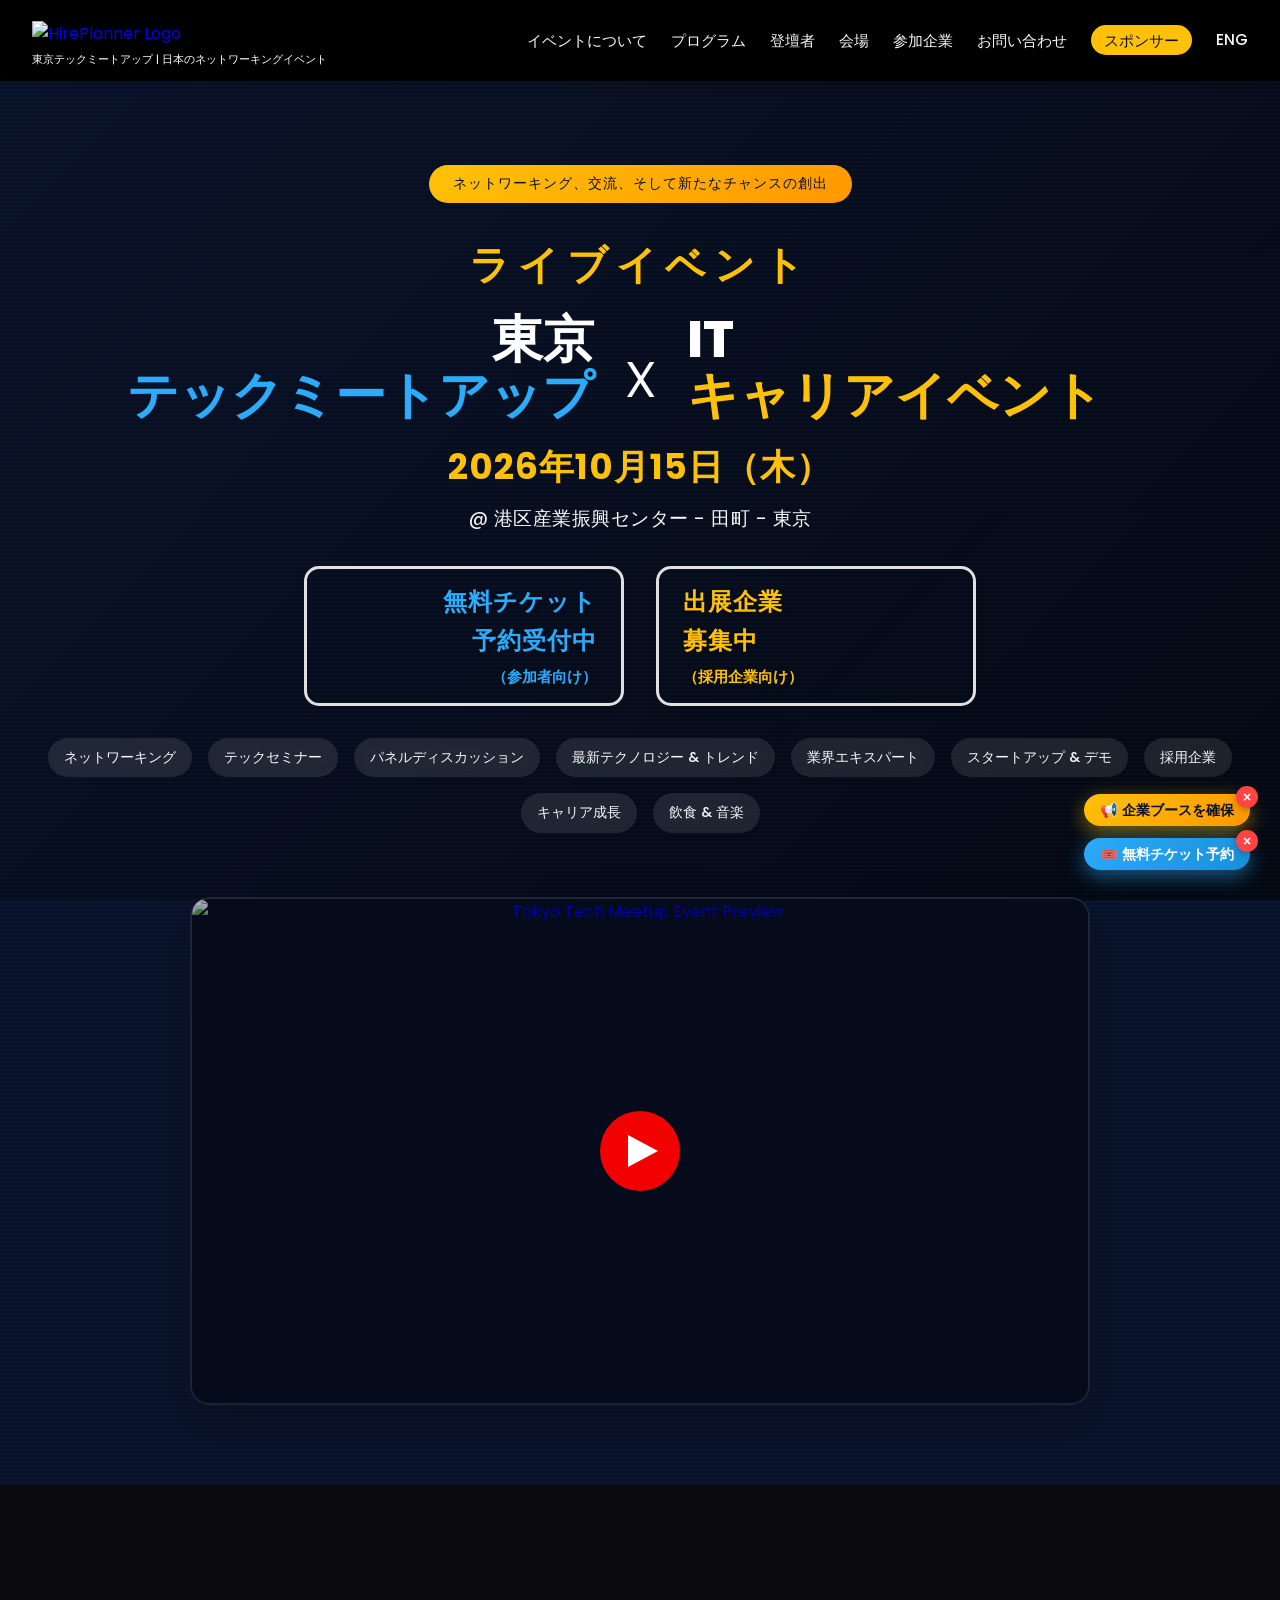
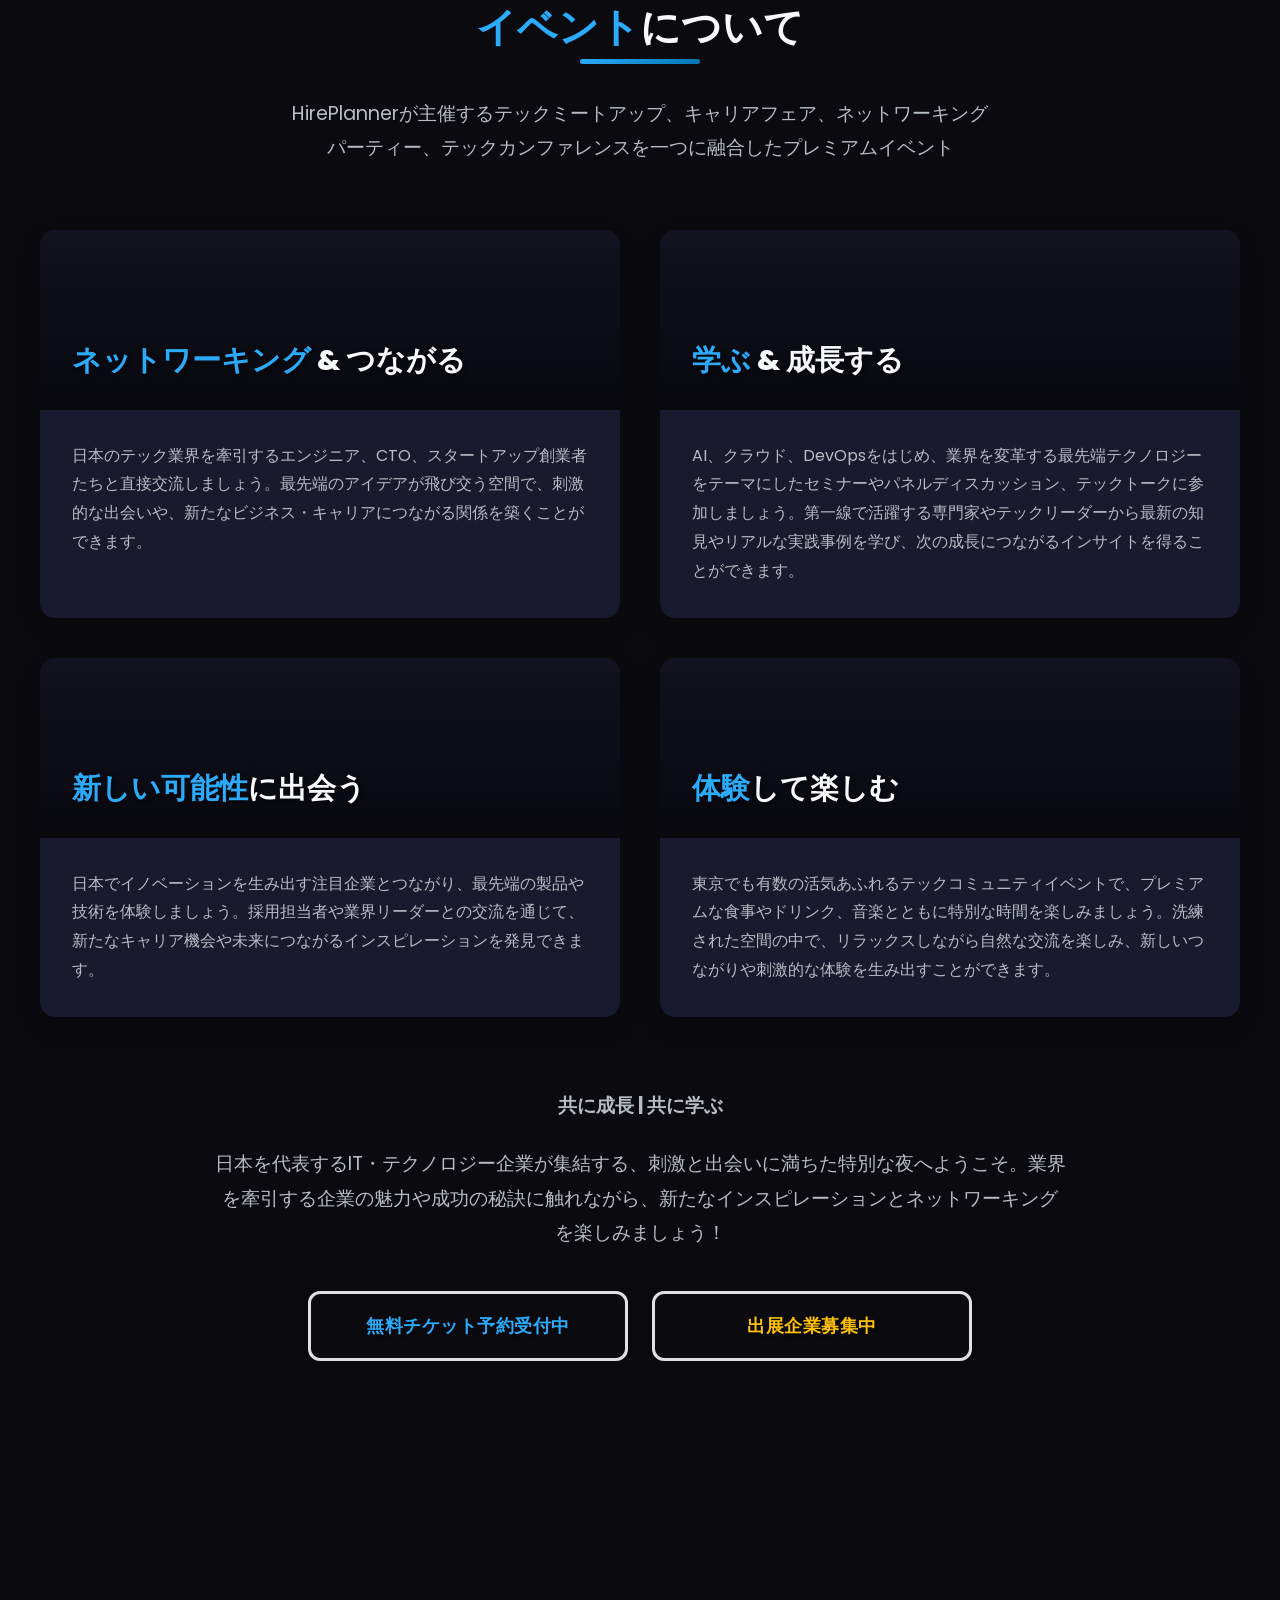
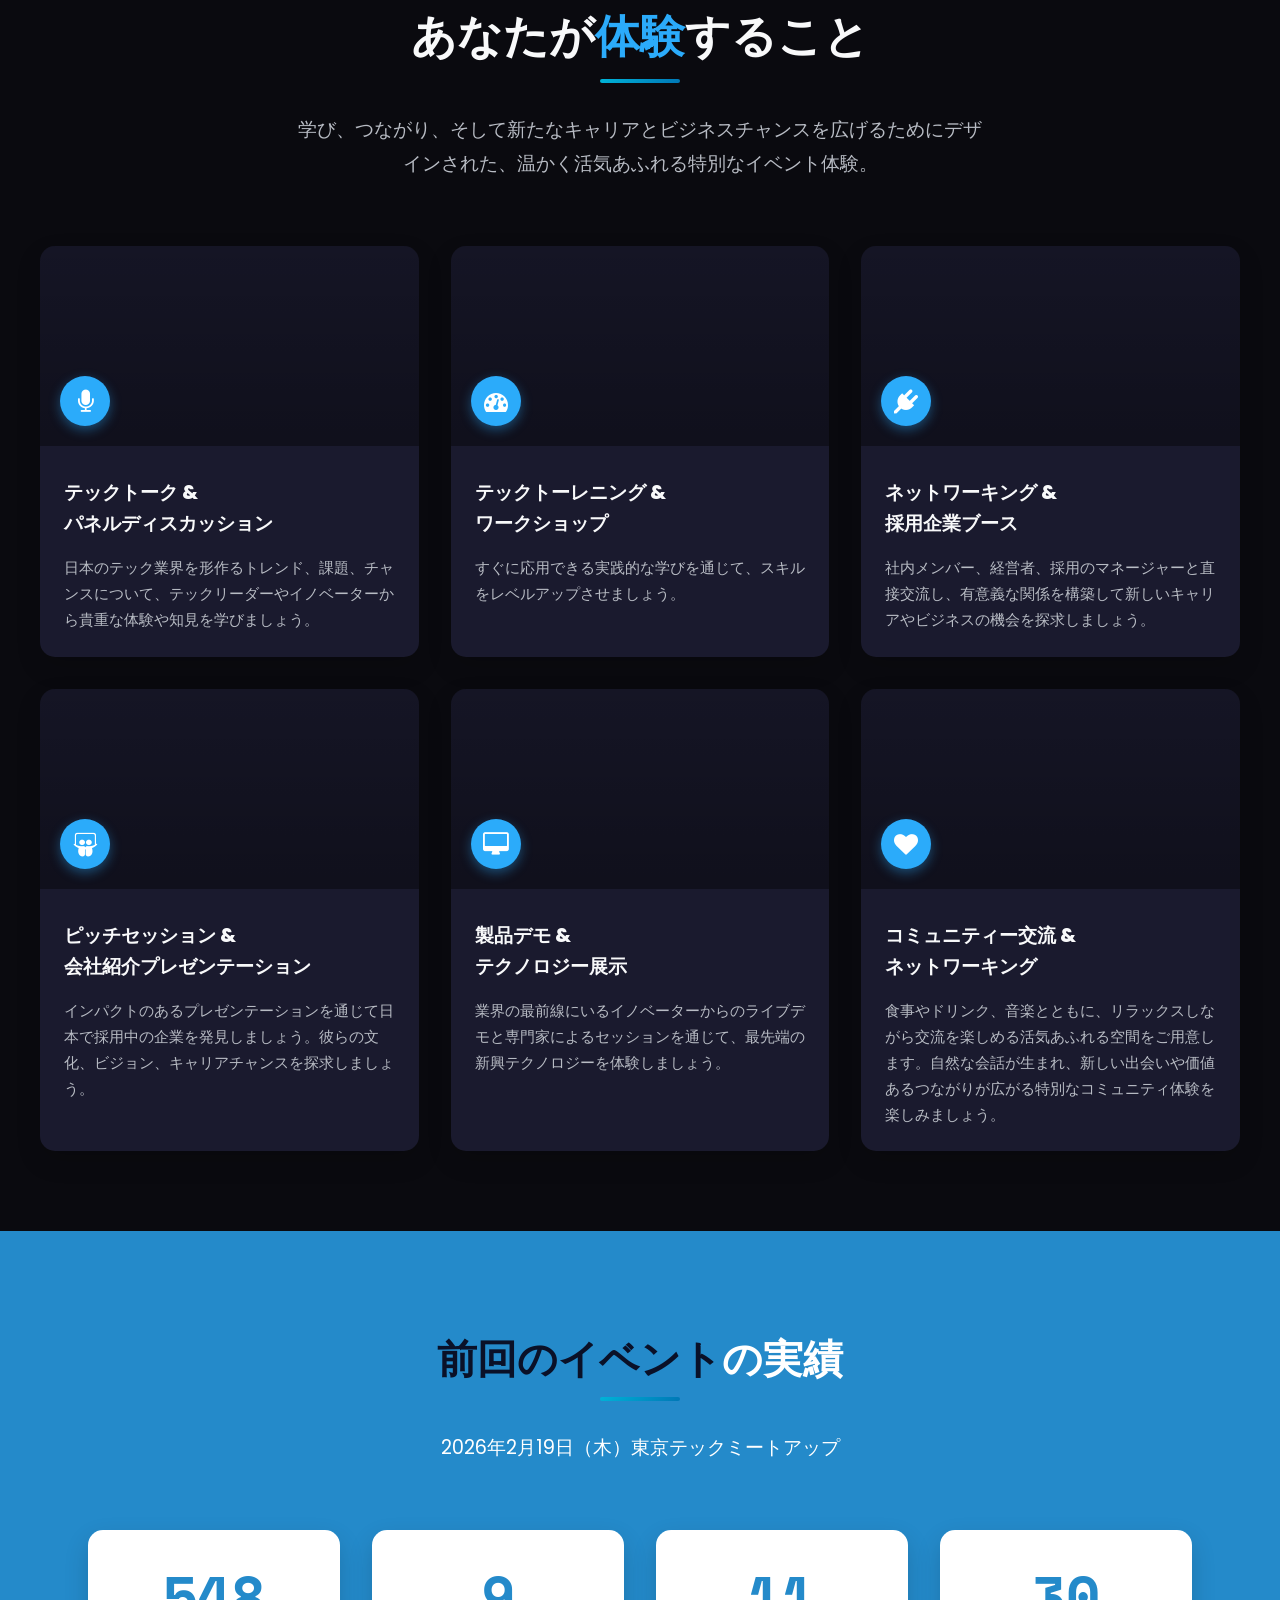
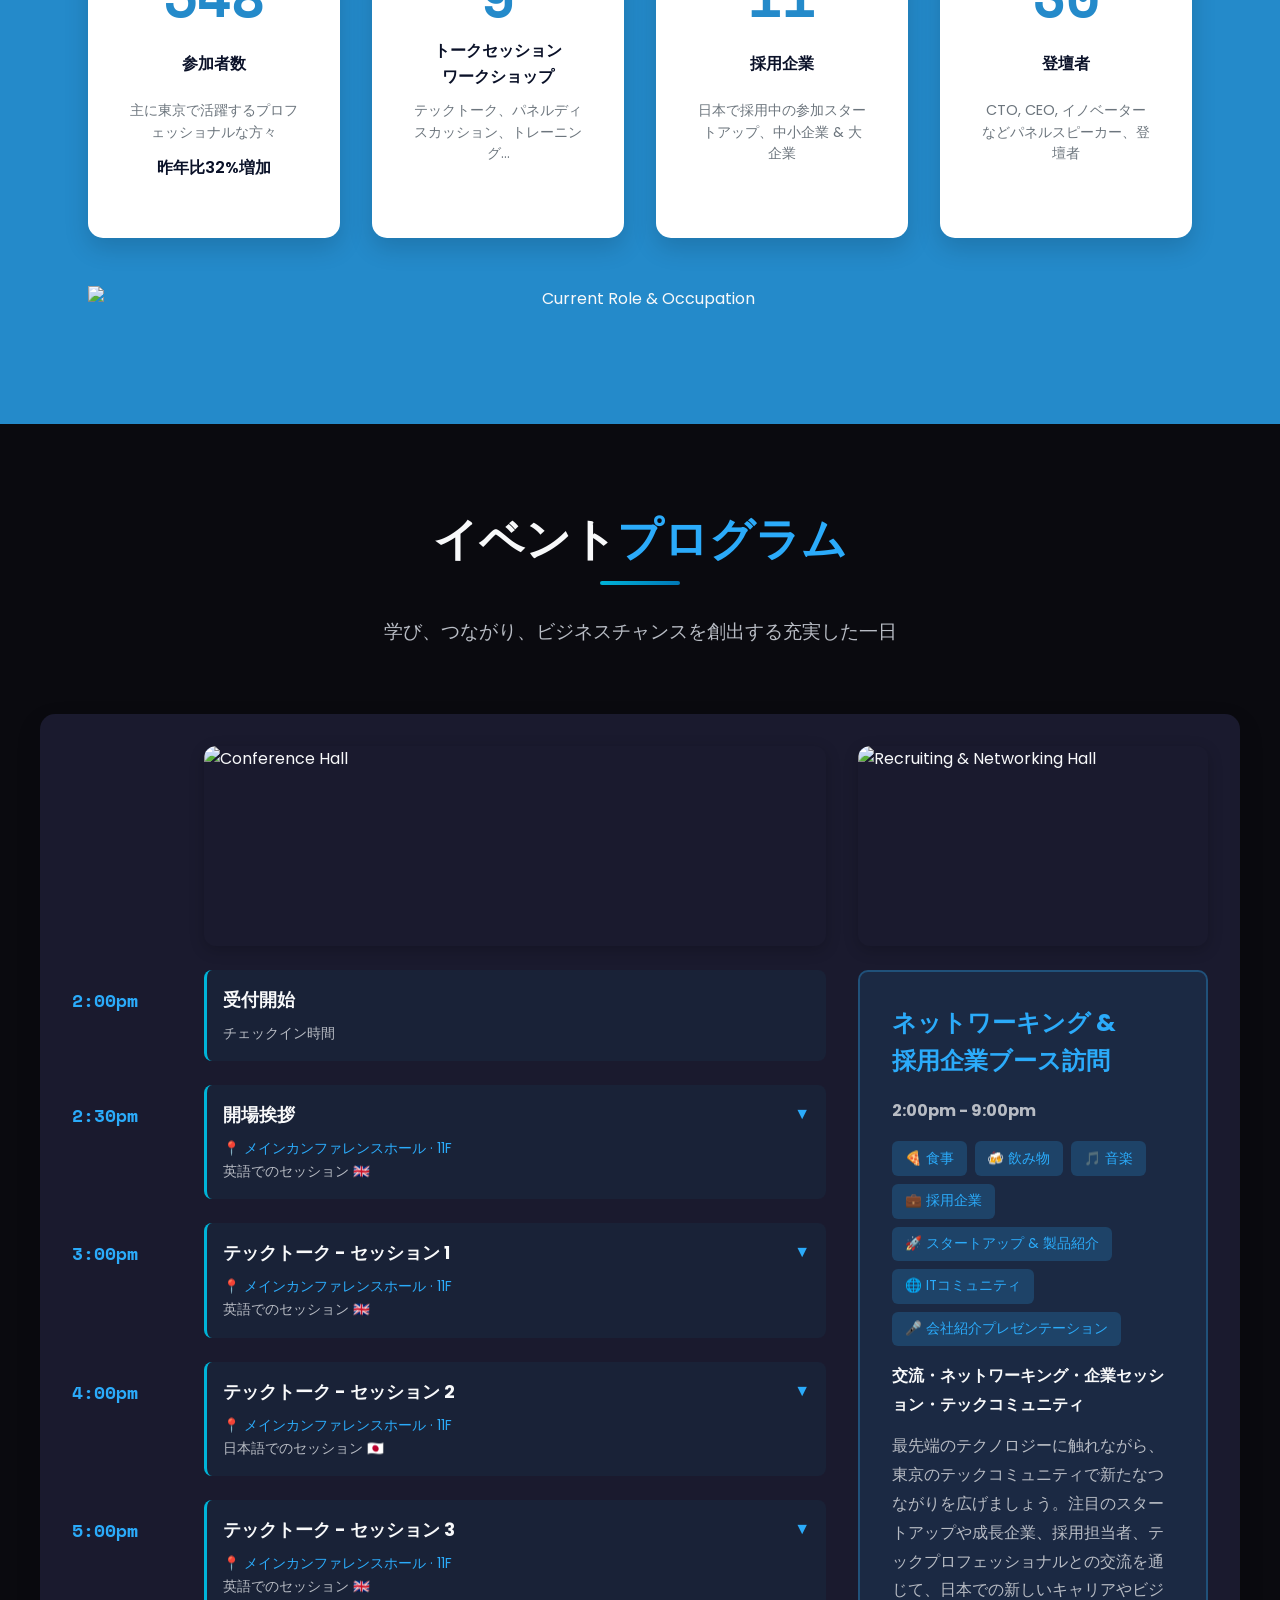
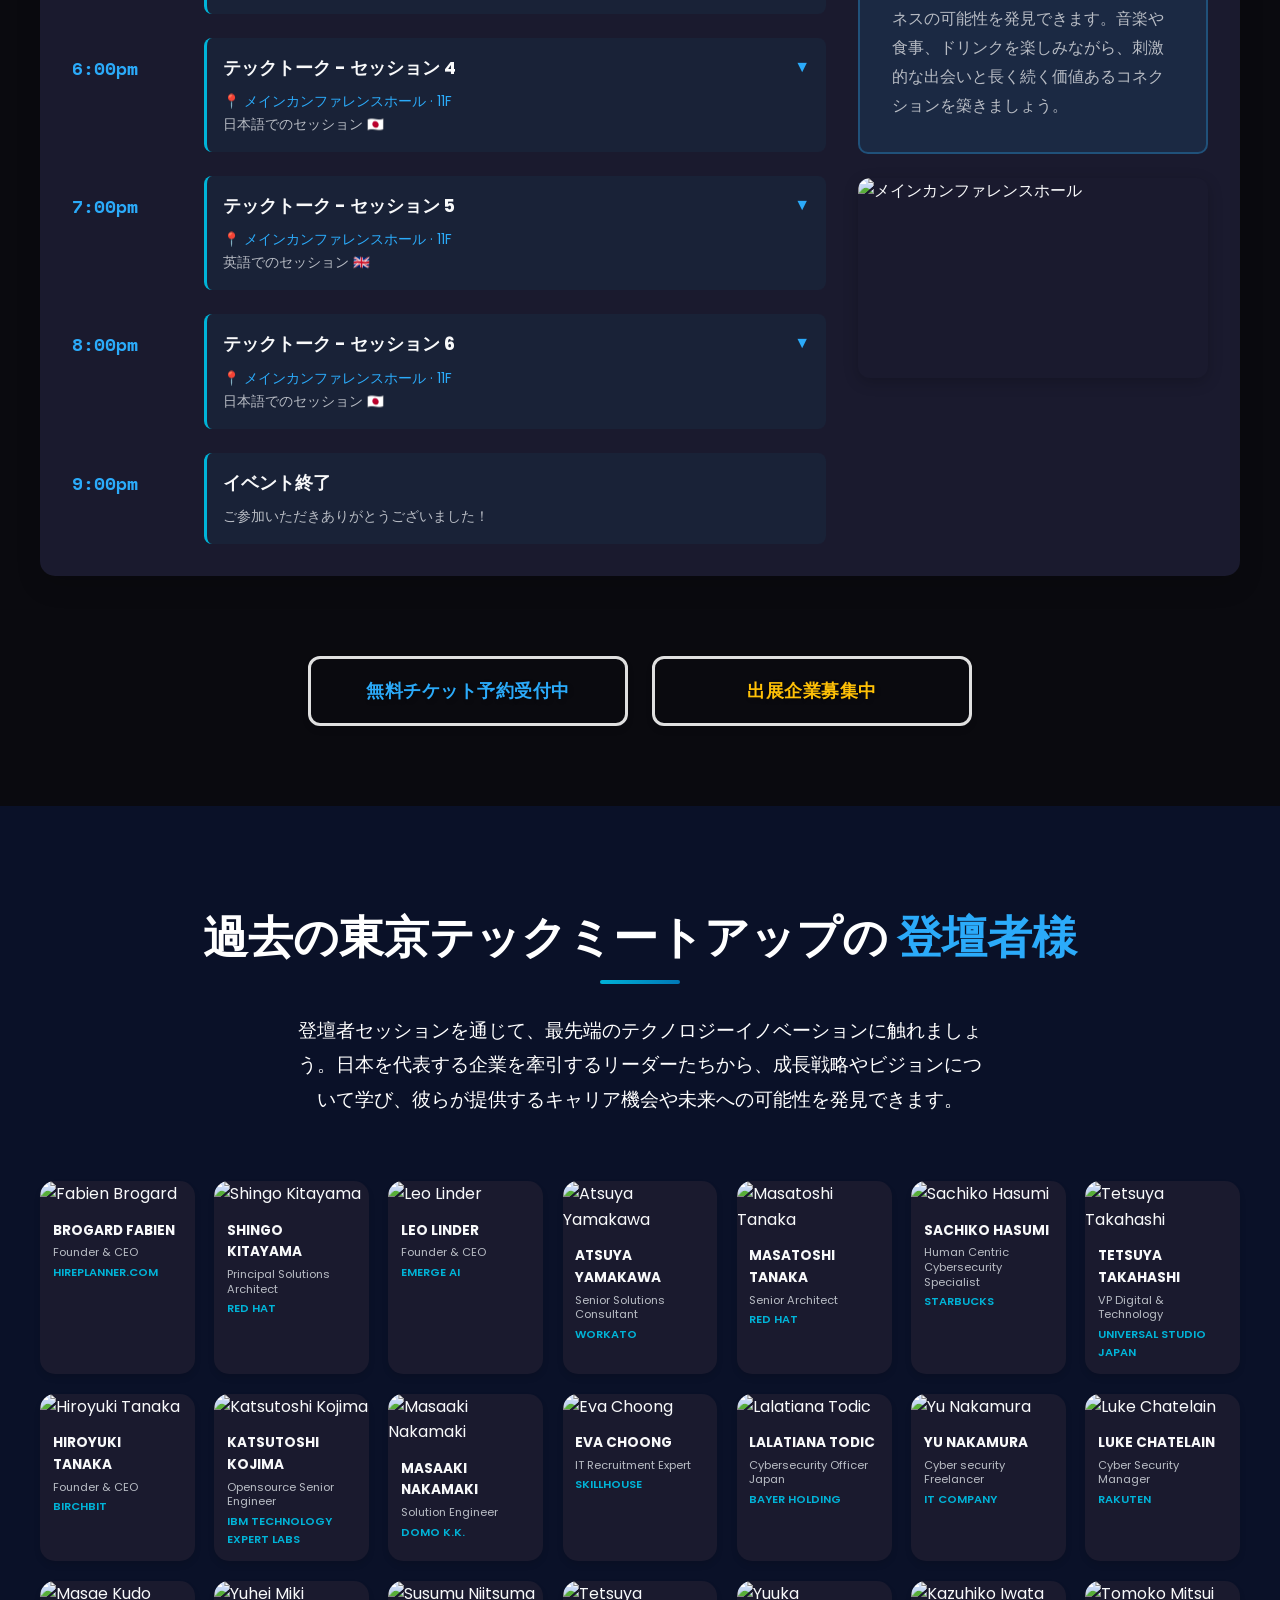
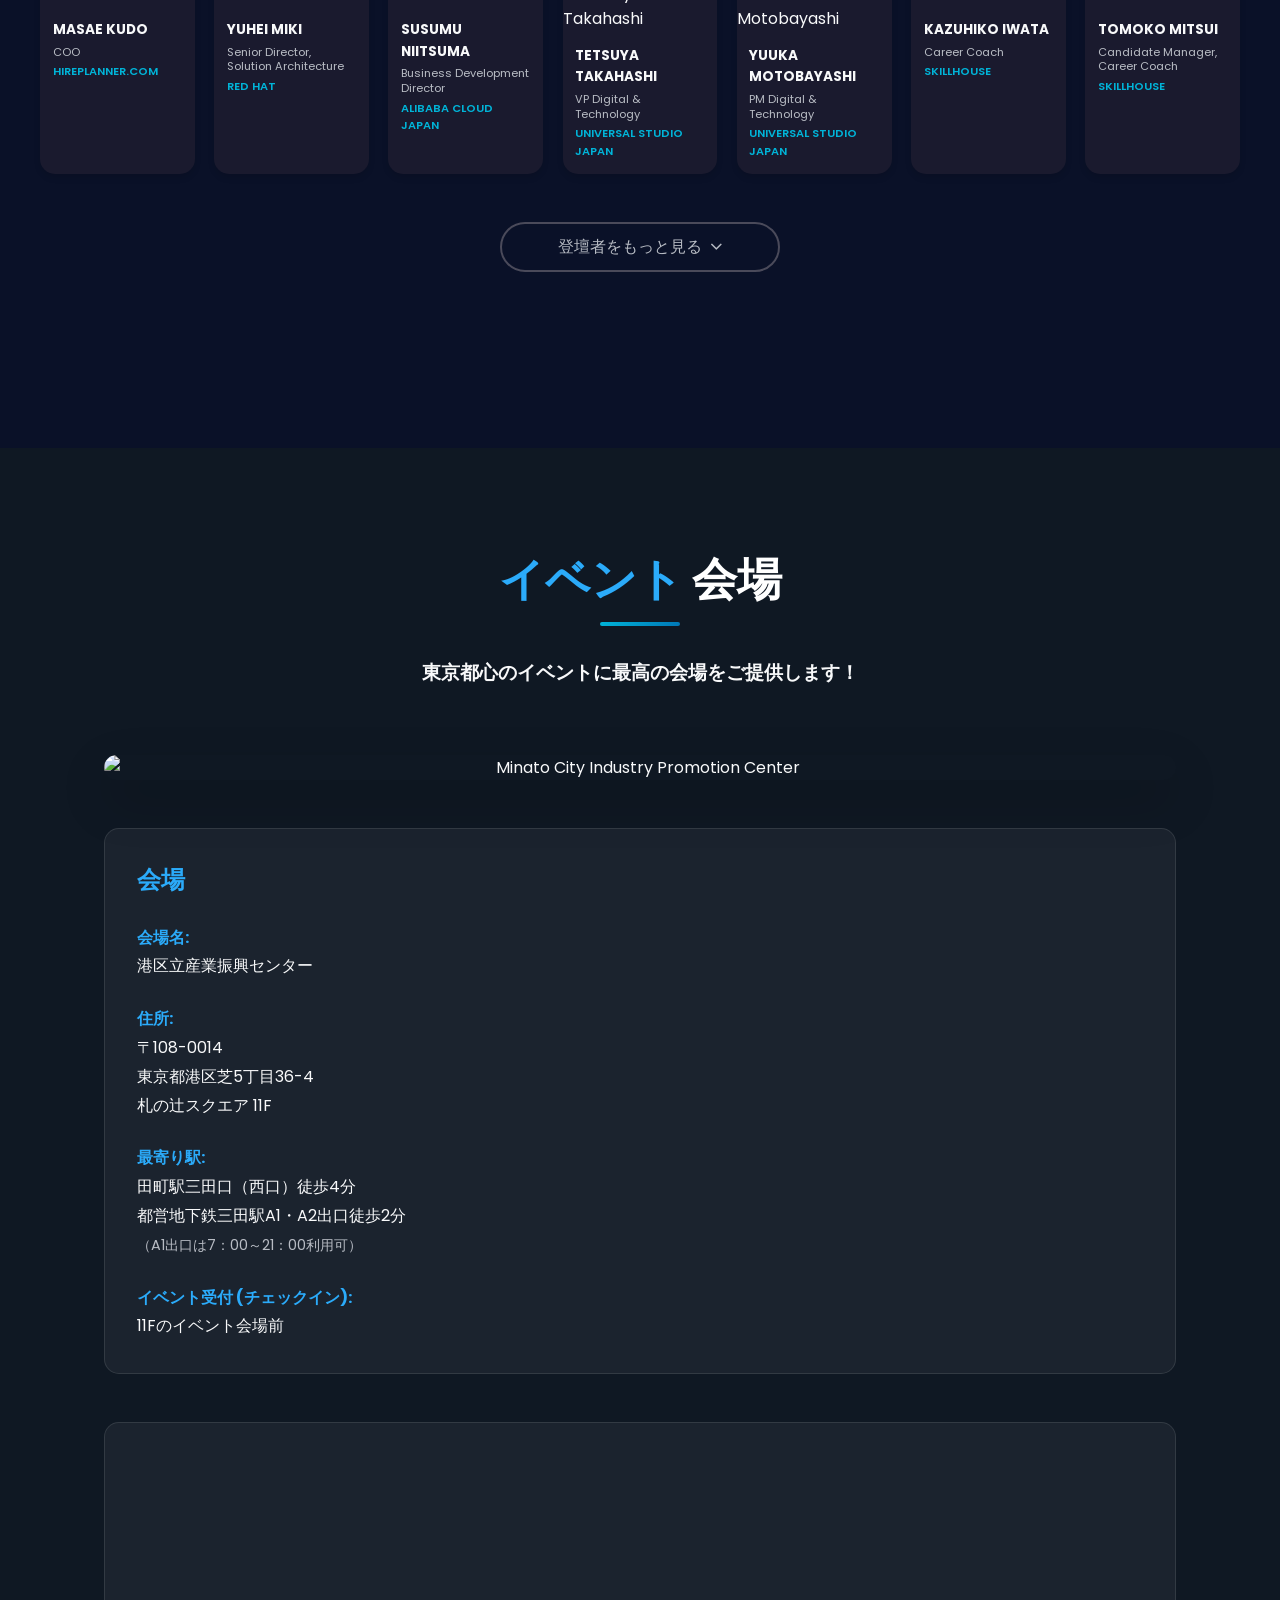
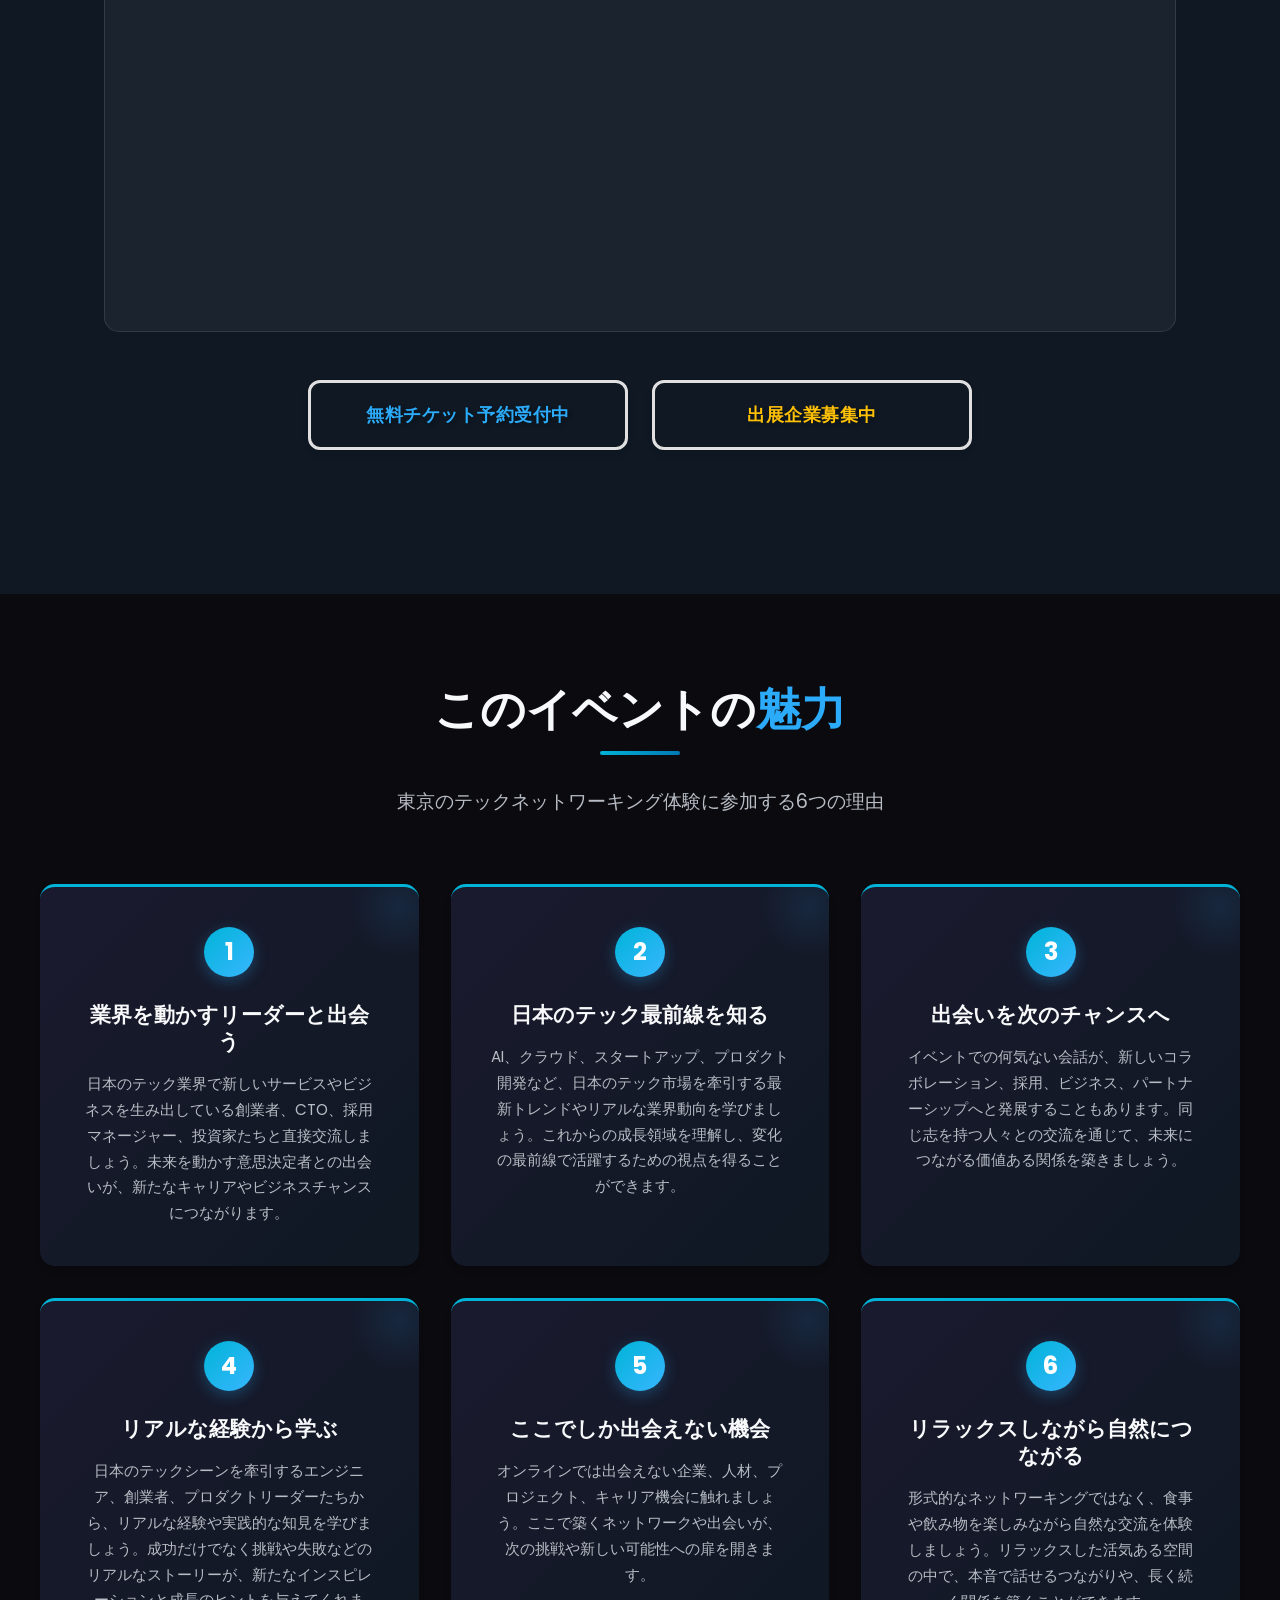
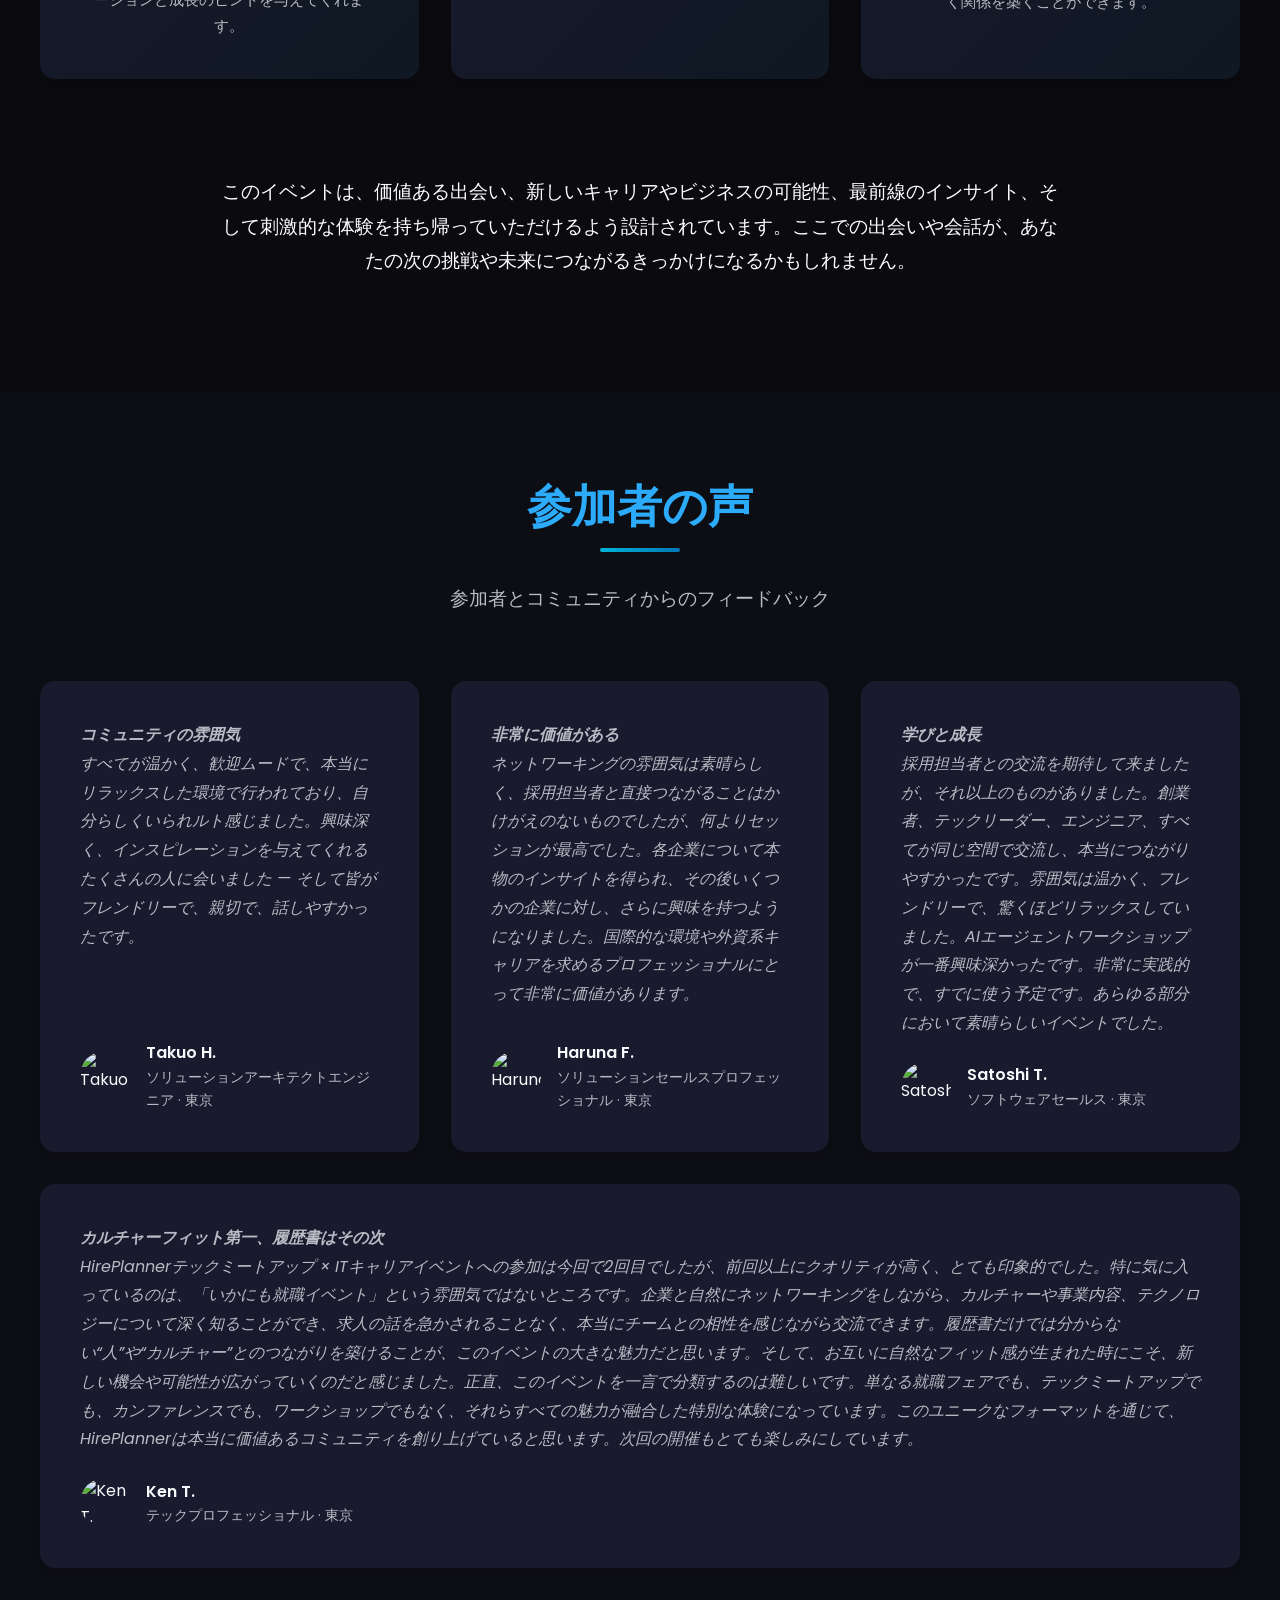
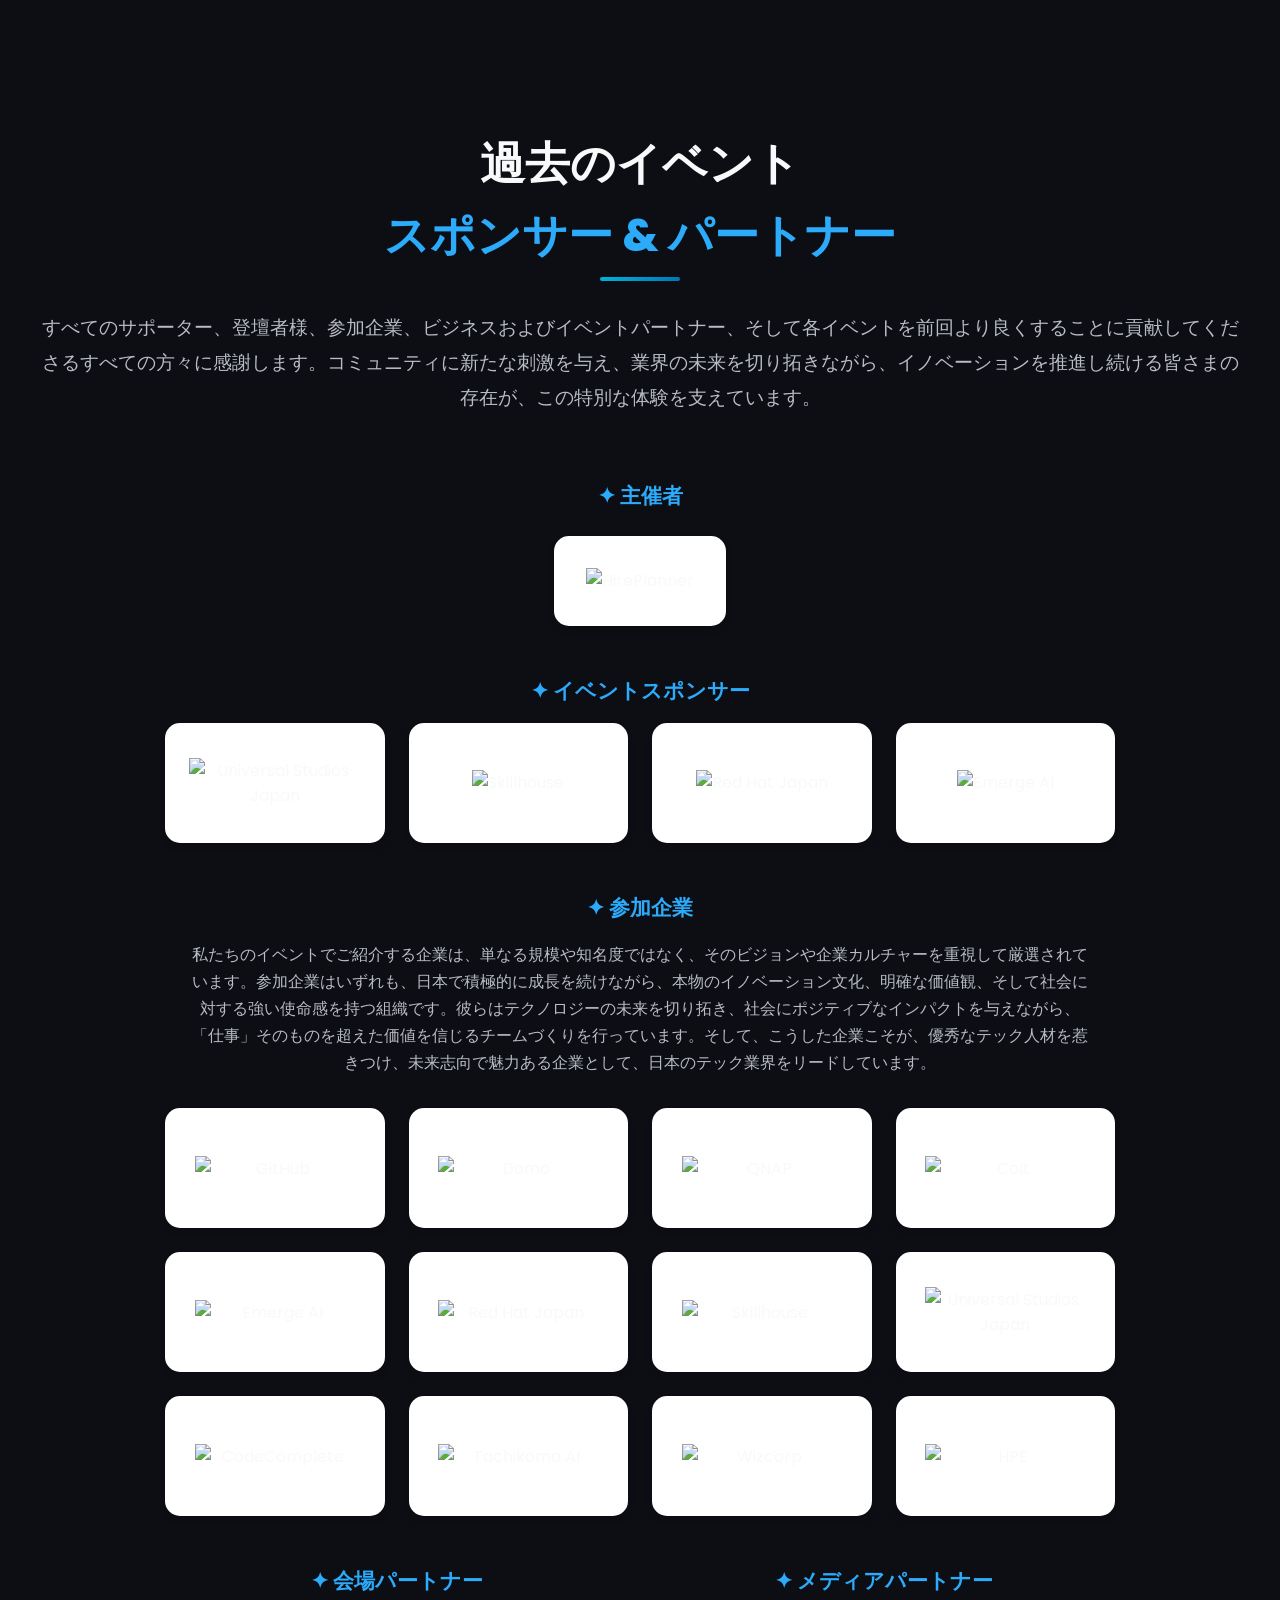
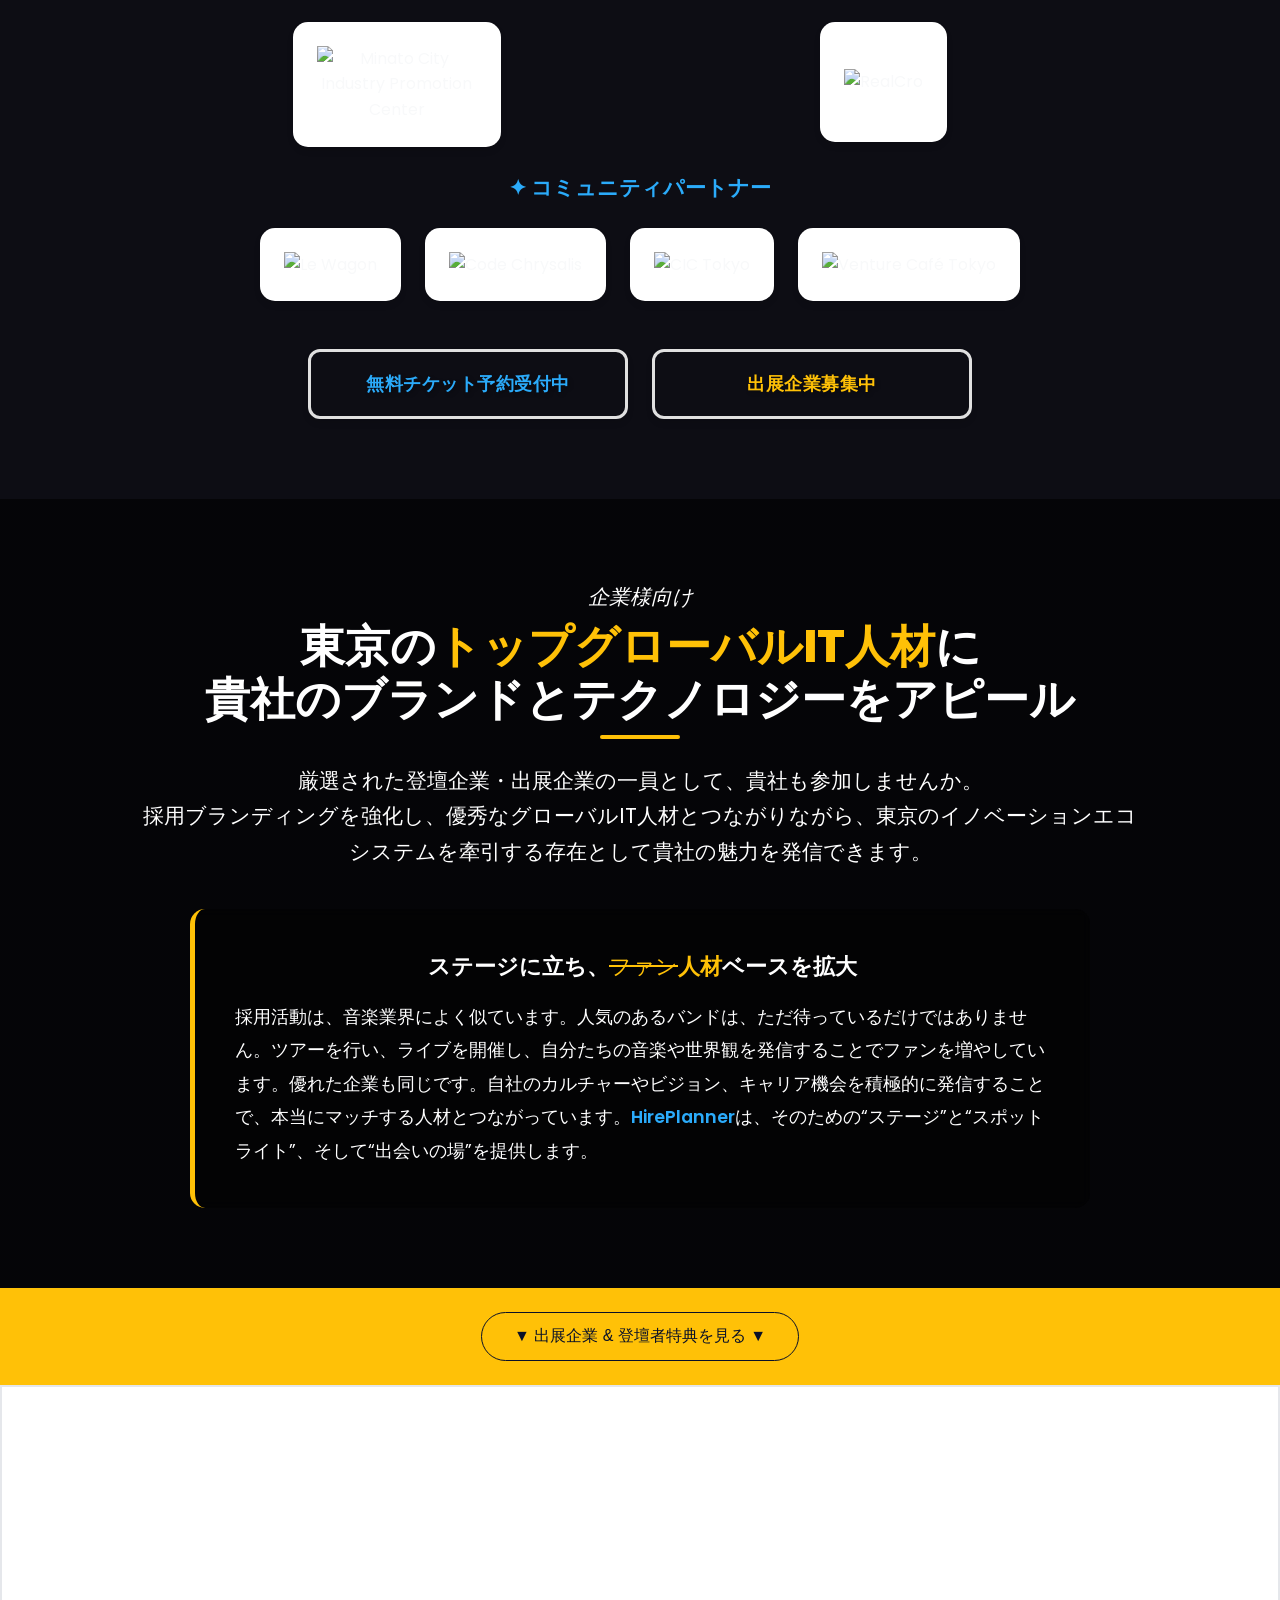
==== index_jp.html @ 6221059d "Add files via upload" ====
<!DOCTYPE html>
<html lang="ja">
<head>
    <meta charset="UTF-8">
    <meta name="viewport" content="width=device-width, initial-scale=1.0">
    <link rel="icon" type="image/jpeg" href="https://home.hireplanner.com/wp-content/uploads/2018/12/HirePlanner_ENaccount.jpg">
    
    <!-- Primary Meta Tags -->
    <title>東京テックミートアップ 2026年10月 | 日本のITキャリアイベント</title>
    <meta name="title" content="東京テックミートアップ 2026年10月 | 日本のグローバルIT人材向けキャリアイベント">
    <meta name="description" content="500名以上のグローバルIT人材と革新的なテック企業が集結。2026年10月15日開催 | テックセミナー、キャリアコーチング、採用企業、成長機会 | 港区産業振興センター（田町）にて無料チケット提供">
    <meta name="keywords" content="東京テックミートアップ, 東京ITカンファレンス, 東京ネットワーキングイベント, 東京AI展示会, 東京AIイベント, 東京ITキャリアフェア, テック採用イベント, 東京採用イベント, 採用ブランディングイベント, 日本IT求人, グローバルエンジニア, テクニカルセールス, 東京スタートアップ求人, グローバルIT求人, AI求人">
    <meta name="author" content="HirePlanner.com - 日本における採用ソリューションを提供するオールインワンプラットフォーム">
    <meta name="robots" content="index, follow, max-snippet:-1, max-image-preview:large, max-video-preview:-1">
    <meta http-equiv="content-language" content="ja">
    
    <!-- Canonical URL -->
    <link rel="canonical" href="https://www.hireplanner.com/events/tokyo-tech-meetup-october-2026">
    
    <!-- Alternate Language Tags -->
    <link rel="alternate" hreflang="en" href="https://www.hireplanner.com/en/events/tokyo-tech-meetup-october-2026">
    <link rel="alternate" hreflang="ja" href="https://www.hireplanner.com/events/tokyo-tech-meetup-october-2026">
    <link rel="alternate" hreflang="x-default" href="https://www.hireplanner.com/events/tokyo-tech-meetup-october-2026">
    
    <!-- Open Graph / Facebook Meta Tags -->
    <meta property="og:type" content="event">
    <meta property="og:locale" content="ja_JP">
    <meta property="og:site_name" content="HirePlanner Events">
    <meta property="og:url" content="https://www.hireplanner.com/events/tokyo-tech-meetup-october-2026">
    <meta property="og:title" content="東京テックミートアップ 2026年10月 | 500名以上のグローバルIT人材が集結">
    <meta property="og:description" content="東京のトップグローバルIT人材とネットワーキング。テックセミナー、パネルディスカッション、採用企業、キャリア成長の機会。2026年10月15日、田町にて開催。">
    <meta property="og:image" content="https://home.hireplanner.com/wp-content/uploads/2026/05/HirePlanner-Tokyo-Tech-Meetup-Thumbnail-jp.jpg">
    <meta property="og:image:width" content="1200">
    <meta property="og:image:height" content="630">
    <meta property="og:image:alt" content="東京テックミートアップ 2026年10月 - グローバルITネットワーキングイベント">
    
    <!-- Twitter Card Meta Tags -->
    <meta name="twitter:card" content="summary_large_image">
    <meta name="twitter:site" content="@HirePlanner">
    <meta name="twitter:creator" content="@HirePlanner">
    <meta name="twitter:title" content="東京テックミートアップ 2026年10月 | グローバルITネットワーキングイベント">
    <meta name="twitter:description" content="500名以上のグローバルIT人材が参加。テックセミナー、採用企業、キャリア成長。2026年10月15日開催 | 無料チケット提供">
    <meta name="twitter:image" content="hhttps://home.hireplanner.com/wp-content/uploads/2026/05/HirePlanner-Tokyo-Tech-Meetup-October-2026-scaled.jpg">
    <meta name="twitter:image:alt" content="東京テックミートアップ 2026年10月 イベント">
    
    <!-- Event-Specific Meta Tags -->
    <meta property="event:start_time" content="2026-10-15T14:00:00+09:00">
    <meta property="event:end_time" content="2026-10-15T21:00:00+09:00">
    <meta property="event:location" content="港区産業振興センター, 田町, 東京, 日本">
    
    <!-- Geo Meta Tags -->
    <meta name="geo.region" content="JP-13">
    <meta name="geo.placename" content="Tokyo">
    <meta name="geo.position" content="35.6486;139.7469">
    <meta name="ICBM" content="35.6486, 139.7469">
    
    <!-- Additional SEO Meta Tags -->
    <meta name="coverage" content="Worldwide">
    <meta name="distribution" content="Global">
    <meta name="rating" content="General">
    <meta name="revisit-after" content="7 days">
    <meta name="target" content="all">
    <meta name="audience" content="IT人材, ソフトウェアエンジニア, ITスペシャリスト, 採用担当者, 採用マネージャー, CTO, テックリーダー">
    <meta name="category" content="テクノロジー, ネットワーキングイベント, キャリア開発, IT求人, 採用">
    
    <!-- Schema.org Structured Data for Event -->
    <script type="application/ld+json">
    {
      "@context": "https://schema.org",
      "@type": "Event",
      "name": "東京テックミートアップ - 2026年10月",
      "description": "東京で開催される最高峰のグローバルIT人材向けネットワーキングイベント。テックセミナー、パネルディスカッション、採用企業、500名以上のIT人材が参加。意思決定者とつながり、キャリアの機会を探求し、日本のテック業界の最前線を体験できます。",
      "startDate": "2026-10-15T14:00:00+09:00",
      "endDate": "2026-10-15T21:00:00+09:00",
      "eventStatus": "https://schema.org/EventScheduled",
      "event参加anceMode": "https://schema.org/OfflineEvent参加anceMode",
      "location": {
        "@type": "Place",
        "name": "港区産業振興センター",
        "address": {
          "@type": "Postal住所",
          "street住所": "田町",
          "addressLocality": "港区",
          "addressRegion": "東京都",
          "addressCountry": "JP",
          "postalCode": "108-0023"
        },
        "geo": {
          "@type": "GeoCoordinates",
          "latitude": "35.6486",
          "longitude": "139.7469"
        }
      },
      "image": [
        "https://home.hireplanner.com/wp-content/uploads/2026/05/HirePlanner-Tokyo-Tech-Meetup-October-2026-scaled.jpg",
      ],
      "organizer": {
        "@type": "Organization",
        "name": "HirePlanner",
        "url": "https://home.hireplanner.com",
        "logo": "https://www.hireplanner.com/assets/logo-hireplanner.svg",
        "sameAs": [
          "https://www.linkedin.com/company/hireplanner",
          "https://twitter.com/HirePlanner"
        ]
      },
      "performer": [
        {
          "@type": "PerformanceRole",
          "roleName": "Speaker",
          "description": "CTOs, CEOs, Tech リードers, Industry Innovators"
        }
      ],
      "offers": {
        "@type": "Offer",
        "url": "https://www.hireplanner.com/events/tokyo-tech-meetup-october-2026",
        "price": "0",
        "priceCurrency": "JPY",
        "availability": "https://schema.org/InStock",
        "validFrom": "2026-05-09",
        "category": "Free"
      },
      "audience": {
        "@type": "Audience",
        "audienceType": "Bilingual tech professionals, software engineers, IT specialists, hiring managers, CTOs, tech recruiters"
      },
      "keywords": "Tokyo tech meetup, bilingual engineers, IT networking, tech jobs Japan, TOEIC 750社以上, startup hiring, tech conference, career fair"
    }
    </script>
    
    <!-- Schema.org Organization Data -->
    <script type="application/ld+json">
    {
      "@context": "https://schema.org",
      "@type": "Organization",
      "name": "HirePlanner",
      "url": "https://home.hireplanner.com",
      "logo": "https://www.hireplanner.com/assets/logo-hireplanner.svg",
      "description": "Japan's leading bilingual recruiting and HR technology platform helping international companies hire top talent in Japan.",
      "founder": {
        "@type": "Person",
        "name": "Fabien Brogard Cipriani"
      },
      "sameAs": [
        "https://www.linkedin.com/company/hireplanner",
        "https://twitter.com/HirePlanner",
        "https://www.facebook.com/hireplanner"
      ],
      "address": {
        "@type": "Postal住所",
        "addressLocality": "Tokyo",
        "addressCountry": "JP"
      }
    }
    </script>

    <!-- FAQ Schema for AI Search Engines -->
    <script type="application/ld+json">
    {
      "@context": "https://schema.org",
      "@type": "FAQPage",
      "mainEntity": [
        {
          "@type": "Question",
          "name": "Tokyo Tech Meetup 2026 はいつ開催されますか？",
          "acceptedAnswer": {
            "@type": "Answer",
            "text": "Tokyo Tech Meetup は、2026年10月15日（木）午後2時から午後9時まで開催されます。Hireplanner.com が主催し、東京都港区田町にある港区立産業振興センターで開催されます。"
          }
        },
        {
          "@type": "Question",
          "name": "Tokyo Tech Meetup にはどのような人が参加すべきですか？",
          "acceptedAnswer": {
            "@type": "Answer",
            "text": "このイベントは、日本で活躍するバイリンガルのテックプロフェッショナル、エンジニア、ITスペシャリスト、および採用を行っている企業向けです。参加者の85％がビジネスレベルの英語力（TOEIC 750点以上）を持ち、60％がビジネスレベルの日本語力を有しています。"
          }
        },
        {
          "@type": "Question",
          "name": "Tokyo Tech Meetup は無料ですか？",
          "acceptedAnswer": {
            "@type": "Answer",
            "text": "はい、テックプロフェッショナル向けの参加チケットは無料です。企業は出展ブースや登壇機会を予約することができます。参加枠を確保するためにオンラインでご登録ください。"
          }
        },
        {
          "@type": "Question",
          "name": "Tokyo Tech Meetup では何が行われますか？",
          "acceptedAnswer": {
            "@type": "Answer",
            "text": "イベントでは、テックセミナー、パネルディスカッション、ネットワーキングセッション、企業プレゼンテーション、採用機会、技術ワークショップ、飲食の提供などが行われます。東京のテックコミュニティで学び、つながり、新たな機会を創出する一日となります。"
          }
        },
        {
          "@type": "Question",
          "name": "Tokyo Tech Meetup には何人くらい参加しますか？",
          "acceptedAnswer": {
            "@type": "Answer",
            "text": "最近のイベントでは548名以上が参加し、そのうち71％が中途キャリアのプロフェッショナル、85％がTOEIC 750点以上の英語力を持ち、60％がビジネスレベルの日本語力を有していました。このイベントには、テックプロフェッショナル、採用企業、業界リーダーが集まります。"
          }
        },
        {
          "@type": "Question",
          "name": "Tokyo Tech Meetup はどこで開催されますか？",
          "acceptedAnswer": {
            "@type": "Answer",
            "text": "イベントは東京都港区田町にある港区立産業振興センターで開催されます。JR山手線や地下鉄各線からアクセスしやすく、東京中心部のビジネス街に位置する最新の会場です。"
          }
        }
        {
          "@type": "Question",
          "name": "Tokyo Tech Meetup の主催者は誰ですか？",
          "acceptedAnswer": {
            "@type": "Answer",
            "text": "Tokyo Tech Meetup x IT Career Event は、HirePlanner が日本におけるフラッグシップのテックネットワーキングおよびキャリアイベントとして主催しています。"
          }
        }
      ]
    }
    </script>
    
    <!-- BreadcrumbList Schema -->
    <script type="application/ld+json">
    {
      "@context": "https://schema.org",
      "@type": "BreadcrumbList",
      "itemListElement": [
        {
          "@type": "ListItem",
          "position": 1,
          "name": "ホーム",
          "item": "https://home.hireplanner.com"
        },
        {
          "@type": "ListItem",
          "position": 2,
          "name": "イベント",
          "item": "https://www.hireplannerevents.com"
        },
        {
          "@type": "ListItem",
          "position": 3,
          "name": "東京テックミートアップ 2026年10月",
          "item": "https://www.hireplanner.com/events/tokyo-tech-meetup-october-2026"
        }
      ]
    }
    </script>
    
    <!-- Twitter Card Meta Tags -->
    <meta name="twitter:card" content="summary_large_image">
    <meta name="twitter:title" content="Tokyo Tech Meetup | Premium Tech ネットワーキングイベント in Japan">
    <meta name="twitter:description" content="Join Tokyo's premier tech networking event series. つながる with 500名以上 tech professionals, industry leaders, and innovative companies.">
    <meta name="twitter:image" content="https://static.wixstatic.com/media/2dbe66_6d15c6ace99b4f52a50e7c281de31d1d~mv2.png/v1/fill/w_944,h_538,al_c,q_90,usm_0.66_1.00_0.01,enc_avif,quality_auto/HirePlanner%20Tokyo%20Tech%20Meetup%20x%20IT%20Career%20Event.png">
    
    <!-- Google Fonts -->
    <link rel="preconnect" href="https://fonts.googleapis.com">
    <link rel="preconnect" href="https://fonts.gstatic.com" crossorigin>
    <link href="https://fonts.googleapis.com/css2?family=Poppins:wght@300;400;600;700;800&family=Space+Mono:wght@400;700&display=swap" rel="stylesheet">
    
    <!-- Font Awesome -->
    <link rel="stylesheet" href="https://maxcdn.bootstrapcdn.com/font-awesome/4.7.0/css/font-awesome.min.css">
    
    <style>
        :root {
            --primary-blue: #00b4d8;
            --primary-yellow: #ffc107;
            --dark-bg: #0a1128;
            --light-bg: #1a1a2e;
            --text-dark: #f8f9fa;
            --text-light: #f8f9fa;
            --accent-purple: #7209b7;
            --accent-red: #dc2626;
            --gradient-1: linear-gradient(135deg, #00b4d8 0%, #0077b6 100%);
            --gradient-2: linear-gradient(135deg, #ffc107 0%, #ff9800 100%);
            --gradient-hero: linear-gradient(135deg, rgba(10, 17, 40, 0.95) 0%, rgba(0, 180, 216, 0.8) 100%);
            --shadow-sm: 0 2px 4px rgba(0,0,0,0.1);
            --shadow-md: 0 4px 6px rgba(0,0,0,0.1);
            --shadow-lg: 0 10px 25px rgba(0,0,0,0.15);
            --shadow-xl: 0 20px 50px rgba(0,0,0,0.2);
        }
        
        * {
            margin: 0;
            padding: 0;
            box-sizing: border-box;
        }
        
        body {
            background: #0a0a0f;
            font-family: 'Poppins', sans-serif;
            line-height: 1.6;
            color: #f8f9fa;
            overflow-x: hidden;
        }
        
        /* Navigation */
        .navbar {
            background: rgba(0, 0, 0, 0.95);
            backdrop-filter: blur(10px);
            box-shadow: var(--shadow-md);
            position: fixed;
            width: 100%;
            top: 0;
            z-index: 1000;
            transition: all 0.3s ease;
        }
        
        .navbar.scrolled {
            background: #248aca;
            box-shadow: var(--shadow-lg);
        }
        
        .nav-container {
            max-width: 1400px;
            margin: 0 auto;
            padding: 1rem 2rem;
            display: flex;
            justify-content: space-between;
            align-items: center;
        }
        
        .logo {
            display: flex;
            flex-direction: column;
            align-items: flex-start;
            text-decoration: none;
            gap: 0.2rem;
        }
        
        .logo img {
            height: 25px;
            margin: 0.3rem 0;
            transition: transform 0.3s ease;
        }
        
        .logo-tagline {
            font-size: 0.7rem;
            color: #ffffff;
            margin: 0;
            padding: 0;
            line-height: 1;
            white-space: nowrap;
        }
        
        .logo:hover img {
            transform: scale(1.05);
        }
        
        .nav-menu {
            display: flex;
            list-style: none;
            gap: 1.5rem;
            align-items: center;
        }
        
        .nav-menu a {
            text-decoration: none;
            color: var(--text-light);
            font-weight: 500;
            font-size: 0.95rem;
            transition: color 0.3s ease;
            position: relative;
        }
        
        .nav-menu a::after {
            content: '';
            position: absolute;
            bottom: -5px;
            left: 0;
            width: 0;
            height: 2px;
            background: var(--primary-yellow);
            transition: width 0.3s ease;
        }
        
        .nav-menu a:hover::after {
            width: 100%;
        }
        
        .nav-menu a:hover {
            color: var(--primary-yellow);
        }
        
        /* Hamburger Menu */
        .hamburger {
            display: none;
            flex-direction: column;
            cursor: pointer;
            padding: 0.5rem;
            z-index: 1001;
        }
        
        .hamburger span {
            width: 25px;
            height: 3px;
            background: white;
            margin: 3px 0;
            transition: 0.3s;
        }
        
        /* Responsive text sizing before hamburger appears */
        @media (max-width: 1024px) {
            .nav-menu a {
                font-size: 0.85rem;
            }
        }
        
        @media (max-width: 900px) {
            .nav-menu a {
                font-size: 0.75rem;
            }
            .nav-menu {
                gap: 1rem;
            }
        }
        
        /* Mobile Menu */
        @media (max-width: 768px) {
            .hamburger {
                display: flex;
            }
            
            .nav-menu {
                position: fixed !important;
                left: -100%;
                top: 70px;
                flex-direction: column !important;
                background-color: rgba(0, 0, 0, 0.98);
                width: 100%;
                text-align: center;
                transition: 0.3s;
                padding: 2rem 0;
                gap: 0.8rem !important;
                z-index: 1000;
                box-shadow: 0 8px 16px rgba(0,0,0,0.2);
                display: flex !important;
                align-items: center !important;
                list-style: none;
            }
            
            .nav-menu li {
                display: block;
                width: 100%;
                opacity: 1;
                visibility: visible;
            }
            
            .nav-menu a {
                font-size: 1.1rem;
                display: block;
                padding: 0.5rem 0;
                color: white !important;
            }
            
            .nav-menu.active {
                left: 0;
            }
        }
        
        /* Hero Section */
        .hero {
            background: var(--dark-bg);
            background-image: 
                linear-gradient(135deg, rgba(10, 17, 40, 0.75) 0%, rgba(0, 0, 0, 0.6) 100%),
                url('https://home.hireplanner.com/wp-content/uploads/2026/04/HirePlanner-Tokyo-Tech-Meetup-x-IT-Career-Event-9-1.png');
            background-size: cover;
            background-position: center top;
            background-attachment: fixed;
            min-height: 100vh;
            padding: 100px 2rem 80px;
            margin-top: 70px;
            position: relative;
            overflow: hidden;
            display: flex;
            align-items: center;
        }
        
        .hero::before {
            content: '';
            position: absolute;
            top: 0;
            left: 0;
            right: 0;
            bottom: 0;
            background: repeating-linear-gradient(
                0deg,
                transparent,
                transparent 2px,
                rgba(0, 180, 216, 0.03) 2px,
                rgba(0, 180, 216, 0.03) 4px
            );
            pointer-events: none;
        }
        
        .hero-content {
            max-width: 1200px;
            margin: 0 auto;
            text-align: center;
            position: relative;
            z-index: 1;
            animation: fadeInUp 1s ease;
        }
        
        @keyframes fadeInUp {
            from {
                opacity: 0;
                transform: translateY(30px);
            }
            to {
                opacity: 1;
                transform: translateY(0);
            }
        }
        
        .hero-badge {
            display: inline-block;
            background: var(--gradient-2);
            color: var(--dark-bg);
            padding: 0.5rem 1.5rem;
            border-radius: 50px;
            font-weight: 400;
            font-size: 0.85rem;
            text-transform: uppercase;
            letter-spacing: 1px;
            margin-bottom: 1rem;
            text-align: right;
            animation: fadeInUp 1s ease 0.2s both;
        }
        
        .hero h1 {
            font-size: 5.5rem;
            font-weight: 800;
            color: var(--text-light);
            margin-bottom: 1rem;
            line-height: 1.1;
            animation: fadeInUp 1s ease 0.4s both;
        }
        
        .hero h1 .live-event {
            color: var(--primary-yellow);
            font-size: 2.5rem;
            display: block;
            font-weight: 800;
            margin-top: 1.5rem;
            margin-bottom: 1.5rem;
            letter-spacing: 8px;
        }
        
        .hero h1 .tokyo-text {
            color: var(--text-light);
            display: block;
        }
        
        .hero h1 .tokyo-tech-meetup-single {
            color: var(--text-light);
            display: block;
            white-space: nowrap;
            font-size: 3.5rem;
        }
        
        .hero h1 .tokyo-tech-meetup-single::first-line {
            color: #2babfa;
        }
        
        .hero h1 .career-event-text {
            color: var(--text-light);
            display: block;
            white-space: nowrap;
            font-size: 3.5rem;
        }
        
        .hero h1 .tech-meetup-text {
            color: #2babfa;
            display: block;
        }
        
        .hero-subtitle {
            font-size: 1.4rem;
            color: var(--text-light);
            margin-bottom: 2rem;
            font-weight: 300;
            animation: fadeInUp 1s ease 0.6s both;
        }
        
        .event-dates {
            display: flex;
            justify-content: center;
            gap: 3rem;
            margin: 3rem 0;
            flex-wrap: wrap;
            animation: fadeInUp 1s ease 0.8s both;
        }
        
        .event-date-card {
            background: rgba(255, 255, 255, 0.1);
            backdrop-filter: blur(10px);
            border: 2px solid rgba(255, 255, 255, 0.2);
            border-radius: 15px;
            padding: 0;
            min-width: 350px;
            height: 200px;
            transition: all 0.3s ease;
            position: relative;
            overflow: hidden;
            display: flex;
            align-items: flex-end;
        }
        
        .event-date-card::before {
            content: '';
            position: absolute;
            top: 0;
            left: 0;
            right: 0;
            bottom: 0;
            background-size: cover;
            background-position: center;
            transition: transform 0.3s ease;
        }
        
        .event-date-card.event-1::before {
            background-image: url('https://home.hireplanner.com/wp-content/uploads/2026/04/HirePlanner-Career-Event-6.png');
        }
        
        .event-date-card.event-2::before {
            background-image: url('https://home.hireplanner.com/wp-content/uploads/2026/04/HirePlanner-Career-Event-7.png');
        }
        
        .event-date-card::after {
            content: '';
            position: absolute;
            top: 0;
            left: 0;
            right: 0;
            bottom: 0;
            background: linear-gradient(180deg, transparent 0%, rgba(0, 0, 0, 0.7) 100%);
            z-index: 1;
        }
        
        .event-date-card:hover::before {
            transform: scale(1.05);
        }
        
        .event-date-card:hover {
            transform: translateY(-10px);
            border-color: var(--primary-yellow);
            box-shadow: 0 20px 40px rgba(255, 193, 7, 0.3);
        }
        
        .event-date-content {
            position: relative;
            z-index: 2;
            padding: 2rem;
            width: 100%;
        }
        
        .event-date-card.event-1 .event-date-content {
            text-align: right;
        }
        
        .event-date-card.event-2 .event-date-content {
            text-align: left;
        }
        
        .event-date-card .date-label {
            font-size: 1.4rem;
            color: var(--primary-yellow);
            font-weight: 800;
            text-transform: uppercase;
            letter-spacing: 2px;
            margin-bottom: 0.3rem;
            font-family: 'Poppins', sans-serif;
            text-shadow: 2px 2px 4px rgba(0, 0, 0, 0.5);
        }
        
        .event-date-card .date-text {
            font-size: 2.2rem;
            color: var(--text-light);
            font-weight: 700;
            font-family: 'Space Mono', monospace;
            text-shadow: 2px 2px 4px rgba(0, 0, 0, 0.5);
        }
        
        .event-date-card .date-subtext {
            font-size: 0.9rem;
            color: rgba(255, 255, 255, 0.9);
            font-weight: 400;
            margin-top: 0.3rem;
            text-shadow: 1px 1px 2px rgba(0, 0, 0, 0.5);
        }
        
        .hero-cta {
            display: flex;
            gap: 1.5rem;
            justify-content: center;
            flex-wrap: wrap;
            animation: fadeInUp 1s ease 1s both;
            margin-top: 3rem;
        }
        
        .hero-video {
            max-width: 900px;
            margin: 4rem auto 0;
            padding: 0;
            background: rgba(10, 17, 40, 0.95);
            backdrop-filter: blur(10px);
            border-radius: 20px;
            border: 2px solid rgba(255, 255, 255, 0.1);
            animation: fadeInUp 1s ease 1.2s both;
        }
        
        .video-container {
            position: relative;
            width: 100%;
            padding-bottom: 56.25%; /* 16:9 aspect ratio */
            height: 0;
            overflow: hidden;
            border-radius: 12px;
            box-shadow: 0 10px 40px rgba(0, 0, 0, 0.3);
        }
        
        .video-container iframe {
            position: absolute;
            top: 0;
            left: 0;
            width: 100%;
            height: 100%;
            border-radius: 12px;
        }
        
        .btn {
            padding: 0.8rem 2rem;
            font-size: 1rem;
            font-weight: 400;
            border: none;
            border-radius: 50px;
            cursor: pointer;
            transition: all 0.3s ease;
            text-decoration: none;
            display: inline-block;
            text-align: center;
            min-width: 280px;
        }
        
        .btn-primary {
            background: #2babfa;
            color: var(--text-light);
            box-shadow: 0 10px 30px rgba(43, 171, 250, 0.3);
        }
        
        .btn-primary:hover {
            transform: translateY(-3px);
            box-shadow: 0 15px 40px rgba(43, 171, 250, 0.4);
            background: #1a9de8;
        }
        
        .btn-secondary {
            background: var(--primary-yellow);
            color: #000000;
            border: 2px solid var(--primary-yellow);
        }
        
        .btn-secondary:hover {
            background: #ffd633;
            border-color: #ffd633;
            transform: translateY(-3px);
            box-shadow: 0 10px 30px rgba(255, 193, 7, 0.4);
        }
        
        /* Event Tags */
        .event-tags {
            display: flex;
            justify-content: center;
            gap: 1rem;
            flex-wrap: wrap;
            margin-top: 2rem;
        }
        
        .tag {
            background: rgba(255, 255, 255, 0.1);
            backdrop-filter: blur(5px);
            color: var(--text-light);
            padding: 0.5rem 1rem;
            border-radius: 20px;
            font-size: 0.9rem;
            font-weight: 500;
        }
        
        /* Section Styles */
        .section {
            padding: 80px 2rem;
        }
        
        .section-alt {
            background: linear-gradient(180deg, #f8f9fa 0%, #ffffff 100%);
        }
        
        .container {
            max-width: 1200px;
            margin: 0 auto;
        }
        
        .section-header {
            text-align: center;
            margin-bottom: 4rem;
        }
        
        .section-title {
            font-size: 2.8rem;
            font-weight: 800;
            color: #f8f9fa;
            margin-bottom: 1rem;
            position: relative;
            display: inline-block;
        }
        
        .section-title-large {
            font-size: 2.5rem;
            font-weight: 800;
            color: #f8f9fa;
            margin-bottom: 1.5rem;
            position: relative;
            display: inline-block;
            line-height: 1.1;
        }
        
        .section-title::after {
            content: '';
            position: absolute;
            bottom: -10px;
            left: 50%;
            transform: translateX(-50%);
            width: 80px;
            height: 4px;
            background: var(--gradient-1);
            border-radius: 2px;
        }
        
        .section-title-large::after {
            content: '';
            position: absolute;
            bottom: -15px;
            left: 50%;
            transform: translateX(-50%);
            width: 120px;
            height: 5px;
            background: linear-gradient(135deg, #2babfa 0%, #0077b6 100%);
            border-radius: 3px;
        }
        
        /* Event Highlights Cards */
        .event-highlights {
            display: grid;
            grid-template-columns: repeat(2, 1fr);
            gap: 2.5rem;
            margin-top: 3rem;
        }
        
        .highlight-card {
            background: #1a1a2e;
            background: #1a1a2e;
            border-radius: 15px;
            box-shadow: var(--shadow-lg);
            transition: all 0.3s ease;
            overflow: hidden;
        }
        
        .highlight-card:hover {
            transform: translateY(-10px);
            box-shadow: var(--shadow-xl);
        }
        
        .highlight-header {
            position: relative;
            height: 180px;
            background-size: cover;
            background-position: center;
            display: flex;
            align-items: flex-end;
            padding: 2rem;
        }
        
        .highlight-header::before {
            content: '';
            position: absolute;
            top: 0;
            left: 0;
            right: 0;
            bottom: 0;
            background: linear-gradient(180deg, rgba(0, 0, 0, 0.3) 0%, rgba(0, 0, 0, 0.7) 100%);
        }
        
        .highlight-header h3 {
            position: relative;
            z-index: 1;
            font-size: 1.8rem;
            font-weight: 800;
            color: var(--text-light);
            margin: 0;
            line-height: 1.2;
            text-shadow: 2px 2px 4px rgba(0, 0, 0, 0.5);
        }
        
        .highlight-content {
            padding: 2rem;
        }
        
        .highlight-content p {
            font-size: 1rem;
            color: #b8bcc4;
            line-height: 1.8;
            margin: 0;
        }
        
        .section-subtitle {
            font-size: 1.2rem;
            color: #b8bcc4;
            max-width: 700px;
            margin: 1.5rem auto 0;
            line-height: 1.8;
        }
        
        /* Stats Dashboard */
                .stats-grid {
            display: grid;
            grid-template-columns: repeat(4, 1fr);
            gap: 2rem;
            margin-top: 3rem;
            max-width: 1200px;
            margin-left: auto;
            margin-right: auto;
            padding: 0 3rem;
        }
        
        .stat-card {
            background: #ffffff;
            border-radius: 15px;
            padding: 2rem 2.5rem;
            text-align: center;
            box-shadow: var(--shadow-lg);
            transition: all 0.3s ease;
            border: 2px solid transparent;
            min-height: 280px;
            display: flex;
            flex-direction: column;
            justify-content: flex-start;
        }
        
        .stat-card:hover {
            transform: translateY(-10px);
            box-shadow: var(--shadow-xl);
            border-color: var(--primary-blue);
        }
        
        .stat-number {
            font-size: 3.5rem;
            font-weight: 800;
            color: #248aca;
            font-family: 'Space Mono', monospace;
            margin-bottom: 1rem;
            height: 4rem;
            display: flex;
            align-items: center;
            justify-content: center;
        }
        
        .stat-label {
            font-size: 1rem;
            color: #ffc107;
            font-weight: 600;
            margin-bottom: 1rem;
            height: 2.5rem;
            display: flex;
            align-items: center;
            justify-content: center;
        }
        
        .stat-description {
            font-size: 0.9rem;
            color: #6c757d;
            line-height: 1.5;
            min-height: 3rem;
        }
        
        /* About Section */
        .about-content {
            display: grid;
            grid-template-columns: 1fr 1fr;
            gap: 4rem;
            align-items: center;
        }
        
        .about-text h2 {
            font-size: 2.5rem;
            margin-bottom: 1.5rem;
            color: #f8f9fa;
        }
        
        .about-text p {
            font-size: 1.1rem;
            line-height: 1.8;
            color: #555;
            margin-bottom: 1.5rem;
        }
        
        .about-image {
            position: relative;
            border-radius: 20px;
            overflow: hidden;
            box-shadow: var(--shadow-xl);
        }
        
        .about-image img {
            width: 100%;
            height: auto;
            display: block;
            transition: transform 0.5s ease;
        }
        
        .about-image:hover img {
            transform: scale(1.05);
        }
        
        /* Program Timeline */
        .program-timeline {
            max-width: 800px;
            margin: 0 auto;
            padding: 2rem 0;
        }
        
        .timeline-item {
            display: flex;
            gap: 2rem;
            margin-bottom: 3rem;
            position: relative;
        }
        
        .timeline-item::before {
            content: '';
            position: absolute;
            left: 70px;
            top: 60px;
            bottom: -30px;
            width: 2px;
            background: linear-gradient(180deg, var(--primary-blue) 0%, transparent 100%);
        }
        
        .timeline-item:last-child::before {
            display: none;
        }
        
        .timeline-time {
            min-width: 120px;
            font-family: 'Space Mono', monospace;
            font-weight: 700;
            font-size: 1.2rem;
            color: var(--primary-blue);
        }
        
        .timeline-content {
            flex: 1;
            background: #1a1a2e;
            padding: 1.5rem;
            border-radius: 10px;
            box-shadow: var(--shadow-md);
            transition: all 0.3s ease;
        }
        
        .timeline-content:hover {
            transform: translateX(10px);
            box-shadow: var(--shadow-lg);
        }
        
        .timeline-content h3 {
            font-size: 1.3rem;
            color: #f8f9fa;
            margin-bottom: 0.5rem;
        }
        
        .timeline-content p {
            color: #b8bcc4;
            font-size: 0.95rem;
        }
        
        /* スピーカー Grid */
                .スピーカー-grid {
            display: grid;
            grid-template-columns: repeat(7, 1fr);
            gap: 1.2rem;
            margin-top: 3rem;
        }
        
        .speaker-card {
            background: #1a1a2e;
            background: #1a1a2e;
            border-radius: 15px;
            overflow: hidden;
            box-shadow: var(--shadow-md);
            transition: all 0.3s ease;
        }
        
        .speaker-card:hover {
            transform: translateY(-10px);
            box-shadow: var(--shadow-xl);
        }
        
        .speaker-image {
            width: 100%;
            height: 160px;
            object-fit: cover;
        }
        
        .speaker-info {
            padding: 0.8rem;
        }
        
        .speaker-name {
            font-size: 0.85rem;
            font-weight: 700;
            color: #f8f9fa;
            margin-bottom: 0.25rem;
        }
        
        .speaker-title {
            font-size: 0.7rem;
            color: #b8bcc4;
            margin-bottom: 0.25rem;
            line-height: 1.3;
        }
        
        .speaker-company {
            font-size: 0.7rem;
            color: var(--primary-blue);
            font-weight: 600;
        }
        
        /* Venue Carousel Scrollbar Styling */
        .venue-carousel {
            scrollbar-width: thin;
            scrollbar-color: #2babfa #1a1a2e;
        }
        
        .venue-carousel::-webkit-scrollbar {
            height: 8px;
        }
        
        .venue-carousel::-webkit-scrollbar-track {
            background: #1a1a2e;
            border-radius: 4px;
        }
        
        .venue-carousel::-webkit-scrollbar-thumb {
            background: #2babfa;
            border-radius: 4px;
        }
        
        .venue-carousel::-webkit-scrollbar-thumb:hover {
            background: #38b6ff;
        }
        
        /* Benefits Grid */
        .benefits-grid {
            display: grid;
            grid-template-columns: repeat(auto-fit, minmax(300px, 1fr));
            gap: 2rem;
            margin-top: 3rem;
        }
        
        .benefit-card {
            background: #1a1a2e;
            background: #1a1a2e;
            padding: 2.5rem;
            border-radius: 15px;
            box-shadow: var(--shadow-md);
            transition: all 0.3s ease;
            border-left: 4px solid var(--primary-blue);
        }
        
        .benefit-card:hover {
            transform: translateY(-5px);
            box-shadow: var(--shadow-lg);
            border-left-color: var(--primary-yellow);
        }
        
        /* Enhanced Benefit Cards */
        .benefit-card-enhanced {
            background: linear-gradient(135deg, #1a1a2e 0%, #0f1823 100%);
            padding: 2.5rem;
            border-radius: 15px;
            box-shadow: var(--shadow-md);
            transition: all 0.4s ease;
            border-top: 3px solid var(--primary-blue);
            position: relative;
            overflow: hidden;
            min-height: 280px;
            display: flex;
            flex-direction: column;
        }
        
        .benefit-card-enhanced::before {
            content: '';
            position: absolute;
            top: 0;
            right: 0;
            width: 100px;
            height: 100px;
            background: radial-gradient(circle, rgba(42, 171, 250, 0.1) 0%, transparent 70%);
            border-radius: 50%;
            transform: translate(30%, -30%);
        }
        
        .benefit-card-enhanced:hover {
            transform: translateY(-10px);
            box-shadow: 0 20px 40px rgba(42, 171, 250, 0.2);
            border-top-color: var(--primary-yellow);
        }
        
        .benefit-number {
            width: 50px;
            height: 50px;
            background: linear-gradient(135deg, var(--primary-blue) 0%, #38b6ff 100%);
            color: #ffffff;
            border-radius: 50%;
            display: flex;
            align-items: center;
            justify-content: center;
            font-size: 1.5rem;
            font-weight: 700;
            margin: 0 auto 1.5rem auto;
            box-shadow: 0 4px 15px rgba(42, 171, 250, 0.3);
            position: relative;
            z-index: 1;
        }
        
        .benefit-card-enhanced h3 {
            font-size: 1.3rem;
            margin-bottom: 1rem;
            color: #f8f9fa;
            font-weight: 600;
            line-height: 1.3;
        }
        
        .benefit-card-enhanced p {
            color: #b8bcc4;
            line-height: 1.7;
            font-size: 0.95rem;
            flex-grow: 1;
        }
        
        .benefit-icon {
            font-size: 3rem;
            margin-bottom: 1rem;
        }
        
        .benefit-card h3 {
            font-size: 1.4rem;
            margin-bottom: 1rem;
            color: #f8f9fa;
        }
        
        .benefit-card p {
            color: #b8bcc4;
            line-height: 1.7;
        }
        
        /* Sponsors Grid */
        .sponsors-grid {
            display: grid;
            grid-template-columns: repeat(auto-fit, minmax(200px, 1fr));
            gap: 3rem;
            align-items: center;
            justify-items: center;
            margin-top: 3rem;
        }
        
        .sponsor-logo {
            max-width: 180px;
            height: auto;
            filter: grayscale(100%);
            opacity: 0.7;
            transition: all 0.3s ease;
        }
        
        .sponsor-logo:hover {
            filter: grayscale(0%);
            opacity: 1;
            transform: scale(1.1);
        }
        
        /* Testimonials */
        .testimonials-grid {
            display: grid;
            grid-template-columns: repeat(3, 1fr);
            gap: 2rem;
            margin-top: 3rem;
        }
        
        @media (max-width: 968px) {
            .testimonials-grid {
                grid-template-columns: repeat(2, 1fr);
            }
        }
        
        @media (max-width: 768px) {
            .testimonials-grid {
                grid-template-columns: 1fr;
            }
        }
        
        .testimonial-card {
            background: #1a1a2e;
            padding: 2.5rem;
            padding-left: 2.5rem;
            border-radius: 15px;
            box-shadow: var(--shadow-md);
            position: relative;
            display: flex;
            flex-direction: column;
        }
        
        .testimonial-card.full-width {
            grid-column: 1 / -1;
        }
        
        .testimonial-text {
            font-size: 1rem;
            line-height: 1.8;
            color: #b8bcc4;
            margin-bottom: 1.5rem;
            font-style: italic;
        }
        
        .testimonial-author-section {
            display: flex;
            align-items: center;
            gap: 1rem;
            margin-top: auto;
        }
        
        .testimonial-avatar {
            width: 50px;
            height: 50px;
            border-radius: 50%;
            flex-shrink: 0;
        }
        
        .testimonial-author {
            font-weight: 600;
            color: #f8f9fa;
            font-size: 1rem;
        }
        
        .testimonial-role {
            color: #b8bcc4;
            font-size: 0.9rem;
        }
        
        /* 料金 Cards */
        .pricing-grid {
            display: grid;
            grid-template-columns: repeat(auto-fit, minmax(280px, 1fr));
            gap: 2rem;
            margin-top: 3rem;
        }
        
        .pricing-card {
            background: #1a1a2e;
            background: #1a1a2e;
            border-radius: 20px;
            padding: 3rem 2rem;
            box-shadow: var(--shadow-lg);
            transition: all 0.3s ease;
            border: 2px solid transparent;
            position: relative;
        }
        
        .pricing-card.featured {
            border-color: var(--primary-blue);
            transform: scale(1.05);
        }
        
        .pricing-card.featured::before {
            content: 'MOST POPULAR';
            position: absolute;
            top: -15px;
            left: 50%;
            transform: translateX(-50%);
            background: var(--gradient-1);
            color: var(--text-light);
            padding: 0.5rem 1.5rem;
            border-radius: 50px;
            font-size: 0.75rem;
            font-weight: 700;
            letter-spacing: 1px;
        }
        
        .pricing-card:hover {
            transform: translateY(-10px) scale(1.02);
            box-shadow: var(--shadow-xl);
        }
        
        .pricing-header {
            text-align: center;
            margin-bottom: 2rem;
            padding-bottom: 2rem;
            border-bottom: 2px solid #f0f0f0;
        }
        
        .pricing-title {
            font-size: 1.8rem;
            font-weight: 700;
            color: #f8f9fa;
            margin-bottom: 1rem;
        }
        
        .pricing-price {
            font-size: 2.5rem;
            font-weight: 800;
            color: var(--primary-blue);
            font-family: 'Space Mono', monospace;
        }
        
        .pricing-price small {
            font-size: 1rem;
            color: #b8bcc4;
            font-weight: 400;
        }
        
        .pricing-features {
            list-style: none;
            margin-bottom: 2rem;
        }
        
        .pricing-features li {
            padding: 0.8rem 0;
            color: #555;
            display: flex;
            align-items: flex-start;
            gap: 0.5rem;
        }
        
        .pricing-features li::before {
            content: '✓';
            color: var(--primary-blue);
            font-weight: 700;
            font-size: 1.2rem;
        }
        
        /* FAQ Section */
        .faq-container {
            max-width: 900px;
            margin: 0 auto;
        }
        
        .faq-item {
            background: #1a1a2e;
            margin-bottom: 1.5rem;
            border-radius: 10px;
            overflow: hidden;
            box-shadow: var(--shadow-sm);
        }
        
        .faq-question {
            padding: 1.5rem;
            cursor: pointer;
            font-weight: 600;
            font-size: 1.1rem;
            color: #f8f9fa;
            display: flex;
            justify-content: space-between;
            align-items: center;
            transition: all 0.3s ease;
        }
        
        .faq-question:hover {
            background: #f8f9fa;
            color: var(--primary-blue);
        }
        
        .faq-question::after {
            content: '+';
            font-size: 1.5rem;
            font-weight: 700;
            color: var(--primary-blue);
            transition: transform 0.3s ease;
        }
        
        .faq-item.active .faq-question::after {
            transform: rotate(45deg);
        }
        
        .faq-answer {
            padding: 0 1.5rem;
            max-height: 0;
            overflow: hidden;
            transition: all 0.3s ease;
        }
        
        .faq-item.active .faq-answer {
            padding: 0 1.5rem 1.5rem;
            max-height: 500px;
        }
        
        .faq-answer p {
            color: #b8bcc4;
            line-height: 1.8;
        }
        
        /* Instagram Feed */
        .instagram-grid {
            display: grid;
            grid-template-columns: repeat(auto-fit, minmax(300px, 1fr));
            gap: 1.5rem;
            margin-top: 3rem;
        }
        
        .instagram-post {
            position: relative;
            border-radius: 15px;
            overflow: hidden;
            box-shadow: var(--shadow-md);
            transition: all 0.3s ease;
        }
        
        .instagram-post:hover {
            transform: scale(1.05);
            box-shadow: var(--shadow-lg);
        }
        
        .instagram-post img {
            width: 100%;
            height: 300px;
            object-fit: cover;
        }
        
        /* Contact Section */
        .contact-grid {
            display: grid;
            grid-template-columns: 1fr 1fr;
            gap: 4rem;
            margin-top: 3rem;
        }
        
        .contact-info h3 {
            font-size: 1.8rem;
            margin-bottom: 1.5rem;
            color: #f8f9fa;
        }
        
        .contact-item {
            margin-bottom: 1.5rem;
            display: flex;
            align-items: flex-start;
            gap: 1rem;
        }
        
        .contact-item strong {
            min-width: 100px;
            color: var(--primary-blue);
        }
        
        .contact-form {
            background: #1a1a2e;
            padding: 2.5rem;
            border-radius: 15px;
            box-shadow: var(--shadow-lg);
        }
        
        .form-group {
            margin-bottom: 1.5rem;
        }
        
        .form-group label {
            display: block;
            margin-bottom: 0.5rem;
            font-weight: 600;
            color: #f8f9fa;
        }
        
        .form-group input,
        .form-group textarea {
            width: 100%;
            padding: 1rem;
            border: 2px solid #e0e0e0;
            border-radius: 8px;
            font-family: 'Poppins', sans-serif;
            font-size: 1rem;
            transition: border-color 0.3s ease;
        }
        
        .form-group input:focus,
        .form-group textarea:focus {
            outline: none;
            border-color: var(--primary-blue);
        }
        
        .form-group textarea {
            resize: vertical;
            min-height: 120px;
        }
        
        /* Footer */
        .footer {
            background: var(--dark-bg);
            color: var(--text-light);
            padding: 4rem 2rem 2rem;
        }
        
        .footer-content {
            max-width: 1400px;
            margin: 0 auto;
            display: grid;
            grid-template-columns: repeat(auto-fit, minmax(250px, 1fr));
            gap: 3rem;
            margin-bottom: 3rem;
        }
        
        .footer-section h3 {
            font-size: 1.3rem;
            margin-bottom: 1.5rem;
            color: var(--primary-yellow);
        }
        
        .footer-section ul {
            list-style: none;
        }
        
        .footer-section ul li {
            margin-bottom: 0.8rem;
        }
        
        .footer-section ul li a {
            color: var(--text-light);
            text-decoration: none;
            transition: color 0.3s ease;
            opacity: 0.8;
        }
        
        .footer-section ul li a:hover {
            color: var(--primary-blue);
            opacity: 1;
        }
        
        .social-links {
            display: flex;
            gap: 1rem;
            margin-top: 1rem;
        }
        
        .social-links a {
            width: 40px;
            height: 40px;
            border-radius: 50%;
            background: rgba(255, 255, 255, 0.1);
            display: flex;
            align-items: center;
            justify-content: center;
            transition: all 0.3s ease;
        }
        
        .social-links a:hover {
            background: var(--primary-blue);
            transform: translateY(-3px);
        }
        
        .social-links img {
            width: 20px;
            height: 20px;
        }
        
        .footer-bottom {
            max-width: 1400px;
            margin: 0 auto;
            padding-top: 2rem;
            border-top: 1px solid rgba(255, 255, 255, 0.1);
            text-align: center;
            color: rgba(255, 255, 255, 0.6);
        }
        
        /* Responsive Design */
        @media (max-width: 968px) {
            .nav-menu {
                display: none;
            }
            
            .hero {
                min-height: auto;
                padding: 120px 2rem 80px;
            }
            
            .hero h1 {
                font-size: 3rem;
            }
            
            .hero h1 .live-event {
                font-size: 3rem;
                letter-spacing: 4px;
            }
            
            .event-dates {
                flex-direction: column;
                gap: 1.5rem;
            }
            
            .event-date-card {
                min-width: 100%;
                height: 180px;
            }
            
            .event-date-content {
                padding: 1.5rem;
            }
            
            .about-content,
            .contact-grid {
                grid-template-columns: 1fr;
            }
            
            .section-title {
                font-size: 2.2rem;
            }
            
            .section-title-large {
                font-size: 3.5rem;
            }
            
            .event-highlights {
                grid-template-columns: 1fr;
                gap: 2rem;
            }
            
            .highlight-header {
                height: 150px;
                padding: 1.5rem;
            }
            
            .highlight-header h3 {
                font-size: 1.5rem;
            }
            
            .highlight-content {
                padding: 1.5rem;
            }
            
                    .stats-grid {
            display: grid;
            grid-template-columns: repeat(5, 1fr);
            gap: 2rem;
            margin-top: 3rem;
        }
        }
        
        @media (max-width: 640px) {
            .hero {
                padding: 100px 1rem 60px;
            }
            
            .hero-video {
                padding: 0;
                margin: 3rem auto 0;
            }
            
            .hero h1 {
                font-size: 2.2rem;
            }
            
            .hero h1 .live-event {
                font-size: 2.2rem;
                letter-spacing: 2px;
            }
            
            .hero-subtitle {
                font-size: 1.1rem;
            }
            
            .section {
                padding: 60px 1rem;
            }
            
            .section-title-large {
                font-size: 2.5rem;
            }
            
            .event-highlights {
                grid-template-columns: 1fr;
                gap: 1.5rem;
            }
            
            .highlight-header {
                height: 140px;
                padding: 1.5rem;
            }
            
            .highlight-header h3 {
                font-size: 1.3rem;
            }
            
            .highlight-content {
                padding: 1.5rem;
            }
            
            .btn {
                padding: 0.8rem 1.8rem;
                font-size: 1rem;
            }
        }
        
        /* Scroll Animations */
        .fade-in {
            opacity: 0;
            transform: translateY(30px);
            transition: all 0.8s ease;
        }
        
        .fade-in.visible {
            opacity: 1;
            transform: translateY(0);
        }
    
        /* Program 3-Column Layout */
        .program-container {
            background: #1a1a2e;
            margin-top: 3rem;
            border-radius: 15px;
            padding: 2rem;
            box-shadow: var(--shadow-lg);
            display: grid;
            grid-template-columns: 1fr 350px;
            gap: 2rem;
        }
        
        .program-main {
            display: flex;
            flex-direction: column;
            gap: 0;
        }
        
        .program-row {
            display: grid;
            grid-template-columns: 100px 1fr;
            gap: 2rem;
            align-items: flex-start;
            margin-bottom: 1.5rem;
        }
        
        .program-row:last-of-type {
            margin-bottom: 0;
        }
        
        .program-time {
            font-family: 'Space Mono', monospace;
            font-weight: 700;
            font-size: 1.1rem;
            color: #2babfa;
            padding-top: 1rem;
        }
        
        .program-session {
            margin-bottom: 0;
            padding: 1rem;
            background: rgba(0, 180, 216, 0.05);
            border-radius: 8px;
            border-left: 3px solid var(--primary-blue);
            cursor: pointer;
            transition: all 0.3s ease;
        }
        
        .program-session:hover {
            background: rgba(0, 180, 216, 0.1);
        }
        
        .program-session-header {
            display: flex;
            justify-content: space-between;
            align-items: flex-start;
            gap: 1rem;
        }
        
        .program-session h4 {
            font-size: 1.1rem;
            color: #f8f9fa;
            margin-bottom: 0.5rem;
        }
        
        .program-session-toggle {
            font-size: 1rem;
            color: #2babfa;
            transition: transform 0.3s ease;
        }
        
        .program-session.expanded .program-session-toggle {
            transform: rotate(180deg);
        }
        
        .program-session p {
            font-size: 0.9rem;
            color: #b8bcc4;
            margin: 0;
        }
        
        .program-session-details {
            max-height: 0;
            overflow: hidden;
            transition: max-height 0.3s ease;
        }
        
        .program-session.expanded .program-session-details {
            max-height: 800px;
            margin-top: 1.5rem;
        }
        
        .session-content {
            background: rgba(10, 17, 40, 0.5);
            border-radius: 8px;
            padding: 1.5rem;
        }
        
        .session-title {
            font-size: 1.3rem;
            font-weight: 700;
            color: #f8f9fa;
            margin-bottom: 1rem;
        }
        
        .session-language {
            display: inline-block;
            padding: 0.3rem 0.8rem;
            background: #2babfa;
            color: white;
            border-radius: 4px;
            font-size: 0.85rem;
            font-weight: 600;
            margin-bottom: 1rem;
        }
        
        .session-image {
            width: 100%;
            height: 150px;
            object-fit: cover;
            border-radius: 8px;
            margin-bottom: 1rem;
        }
        
        .session-room {
            font-size: 0.9rem;
            color: #ffc107;
            margin-bottom: 1rem;
        }
        
        .session-スピーカー {
            margin-top: 1rem;
        }
        
        .session-speaker {
            font-size: 0.95rem;
            color: #b8bcc4;
            margin-bottom: 0.3rem;
        }
        
        .program-networking {
            padding: 2rem;
            background: rgba(43, 171, 250, 0.1);
            border-radius: 10px;
            border: 2px solid rgba(43, 171, 250, 0.3);
            align-self: stretch;
            display: flex;
            flex-direction: column;
        }
        
        .program-networking h3 {
            font-size: 1.5rem;
            color: #2babfa;
            margin-bottom: 1rem;
        }
        
        .program-networking p {
            color: #b8bcc4;
            line-height: 1.8;
        }
        
        /* Event Features Grid */
        .features-grid {
            display: grid;
            grid-template-columns: repeat(3, 1fr);
            gap: 2rem;
            margin-top: 3rem;
        }
        
        .feature-card {
            background: #1a1a2e;
            border-radius: 15px;
            overflow: hidden;
            box-shadow: var(--shadow-lg);
            transition: all 0.3s ease;
            position: relative;
        }
        
        .feature-card:hover {
            transform: translateY(-10px);
            box-shadow: var(--shadow-xl);
        }
        
        .feature-header {
            position: relative;
            height: 200px;
            background-size: cover;
            background-position: center;
            display: flex;
            align-items: center;
            justify-content: center;
            padding: 0;
        }
        
        .feature-header::before {
            content: '';
            position: absolute;
            top: 0;
            left: 0;
            right: 0;
            bottom: 0;
            background: linear-gradient(180deg, rgba(0, 0, 0, 0.2) 0%, rgba(0, 0, 0, 0.4) 100%);
        }
        
        .feature-number {
            position: absolute;
            bottom: 20px;
            left: 20px;
            width: 50px;
            height: 50px;
            background: #2babfa;
            border-radius: 50%;
            display: flex;
            align-items: center;
            justify-content: center;
            font-size: 1.5rem;
            font-weight: 800;
            color: white;
            z-index: 2;
            box-shadow: 0 4px 12px rgba(43, 171, 250, 0.4);
        }
        
        .feature-header h3 {
            position: relative;
            z-index: 1;
            font-size: 1.3rem;
            font-weight: 800;
            color: var(--text-light);
            margin: 0;
            text-align: center;
            text-shadow: 2px 2px 8px rgba(0, 0, 0, 0.7);
            display: none;
        }
        
        .feature-content {
            padding: 2rem 1.5rem 1.5rem 1.5rem;
        }
        
        .feature-content h4 {
            font-size: 1.2rem;
            font-weight: 800;
            color: #f8f9fa;
            margin: 0 0 1rem 0;
            text-transform: uppercase;
        }
        
        .feature-content p {
            font-size: 0.95rem;
            color: #b8bcc4;
            line-height: 1.7;
            margin: 0;
        }
        
        /* Photo Gallery */
                .gallery-grid {
            display: grid;
            grid-template-columns: repeat(5, 1fr);
            gap: 1.5rem;
            margin-top: 3rem;
        }
        
        .gallery-item {
            position: relative;
            border-radius: 12px;
            overflow: hidden;
            box-shadow: var(--shadow-md);
            transition: all 0.3s ease;
        }
        
        .gallery-item:hover {
            transform: scale(1.05);
            box-shadow: var(--shadow-xl);
        }
        
        .gallery-item img {
            width: 100%;
            height: 250px;
            object-fit: cover;
            display: block;
        }
        
        /* Sponsorship Gate Form */
        .sponsorship-gate {
            background: #1a1a2e;
            max-width: 600px;
            margin: 3rem auto;
            padding: 3rem;
            background: #1a1a2e;
            border-radius: 15px;
            box-shadow: var(--shadow-xl);
            border: 2px solid rgba(0, 180, 216, 0.2);
        }
        
        .sponsorship-gate h3 {
            font-size: 1.8rem;
            color: #f8f9fa;
            margin-bottom: 1rem;
            text-align: center;
        }
        
        .sponsorship-gate p {
            color: #b8bcc4;
            text-align: center;
            margin-bottom: 2rem;
        }
        
        .form-group {
            margin-bottom: 1.5rem;
        }
        
        .form-group label {
            display: block;
            margin-bottom: 0.5rem;
            font-weight: 600;
            color: #f8f9fa;
        }
        
                .form-group input {
            width: 100%;
            padding: 1rem;
            border: 2px solid rgba(0, 180, 216, 0.2);
            border-radius: 8px;
            font-family: 'Poppins', sans-serif;
            font-size: 1rem;
            transition: border-color 0.3s ease;
            background: #0a0a0f;
            color: #f8f9fa;
        }
        
        .form-group input:focus {
            outline: none;
            border-color: var(--primary-blue);
            box-shadow: 0 0 0 3px rgba(0, 180, 216, 0.1);
        }
        
        /* 料金 Grid */
        .pricing-grid {
            display: grid;
            grid-template-columns: repeat(4, 1fr);
            gap: 1.5rem;
            margin-top: 3rem;
        }
        
        .pricing-card {
            background: #1a1a2e;
            background: #1a1a2e;
            border-radius: 15px;
            padding: 2rem 1.5rem;
            box-shadow: var(--shadow-lg);
            transition: all 0.3s ease;
            border: 2px solid rgba(0, 180, 216, 0.1);
            position: relative;
        }
        
        .pricing-card.featured {
            border-color: var(--primary-blue);
            box-shadow: 0 10px 40px rgba(0, 180, 216, 0.3);
        }
        
        .pricing-card.featured::before {
            content: 'MOST POPULAR';
            position: absolute;
            top: -12px;
            left: 50%;
            transform: translateX(-50%);
            background: linear-gradient(135deg, var(--primary-blue) 0%, #0077b6 100%);
            color: var(--text-light);
            padding: 0.4rem 1rem;
            border-radius: 50px;
            font-size: 0.65rem;
            font-weight: 700;
            letter-spacing: 1px;
        }
        
        .pricing-card:hover {
            transform: translateY(-5px);
            box-shadow: var(--shadow-xl);
        }
        
        .pricing-header {
            text-align: center;
            margin-bottom: 1.5rem;
            padding-bottom: 1.5rem;
            border-bottom: 2px solid rgba(0, 180, 216, 0.2);
        }
        
        .pricing-title {
            font-size: 1.3rem;
            font-weight: 700;
            color: #f8f9fa;
            margin-bottom: 0.8rem;
        }
        
        .pricing-price {
            font-size: 1.8rem;
            font-weight: 800;
            color: var(--primary-blue);
            font-family: 'Space Mono', monospace;
        }
        
        .pricing-price small {
            font-size: 0.85rem;
            color: #b8bcc4;
            font-weight: 400;
        }
        
        .pricing-features {
            list-style: none;
            margin-bottom: 1.5rem;
        }
        
        .pricing-features li {
            padding: 0.6rem 0;
            color: #b8bcc4;
            display: flex;
            align-items: flex-start;
            gap: 0.5rem;
            font-size: 0.85rem;
        }
        
        .pricing-features li::before {
            content: '✓';
            color: var(--primary-blue);
            font-weight: 700;
            font-size: 1rem;
        }
        
        /* Sponsor Benefits Grid */
        .sponsor-benefits-grid {
            display: grid;
            grid-template-columns: repeat(2, 1fr);
            gap: 2rem;
            margin: 3rem 0;
        }
        
        .sponsor-benefit-card {
            background: #1a1a2e;
            background: #1a1a2e;
            padding: 2rem;
            border-radius: 12px;
            box-shadow: var(--shadow-md);
            transition: all 0.3s ease;
        }
        
        .sponsor-benefit-card:hover {
            transform: translateY(-5px);
            box-shadow: var(--shadow-lg);
        }
        
        .sponsor-benefit-icon {
            font-size: 2.5rem;
            margin-bottom: 1rem;
        }
        
        .sponsor-benefit-card h4 {
            font-size: 1.2rem;
            color: #f8f9fa;
            margin-bottom: 0.8rem;
        }
        
        .sponsor-benefit-card p {
            color: #b8bcc4;
            line-height: 1.7;
            font-size: 0.95rem;
        }
        
        /* Sponsors Section */
        .sponsors-row {
            display: flex;
            justify-content: center;
            align-items: center;
            gap: 3rem;
            flex-wrap: wrap;
            margin-bottom: 2rem;
            padding: 2rem;
            background: rgba(0, 180, 216, 0.05);
            border-radius: 10px;
        }
        
        .sponsor-logo {
            max-width: 150px;
            height: auto;
            filter: grayscale(100%) brightness(0.7);
            opacity: 0.6;
            transition: all 0.3s ease;
        }
        
        .sponsor-logo:hover {
            filter: grayscale(0%) brightness(1);
            opacity: 1;
            transform: scale(1.1);
        }
        
        /* ニュースletter Embed */
        .newsletter-embed {
            text-align: center;
            margin: 3rem auto;
            max-width: 600px;
        }
        
        /* Contact Options */
        .contact-options {
            display: grid;
            grid-template-columns: repeat(3, 1fr);
            gap: 2rem;
            margin: 3rem 0;
        }
        
        .contact-option-card {
            background: #1a1a2e;
            background: #1a1a2e;
            padding: 3rem 2rem;
            border-radius: 15px;
            text-align: center;
            box-shadow: var(--shadow-lg);
            border: 2px solid rgba(0, 180, 216, 0.2);
            transition: all 0.3s ease;
        }
        
        .contact-option-card:hover {
            transform: translateY(-5px);
            box-shadow: var(--shadow-xl);
            border-color: var(--primary-blue);
        }
        
        .contact-option-card h3 {
            font-size: 1.5rem;
            margin-bottom: 1rem;
            color: var(--primary-blue);
        }
        
        .contact-option-card p {
            color: #b8bcc4;
            margin-bottom: 2rem;
        }
        
        .hidden {
            display: none;
        }
        
        /* Floating Sticky Get Tickets Button */
        /* Floating CTA Buttons Container */
        .floating-cta-container {
            position: fixed;
            bottom: 30px;
            right: 30px;
            z-index: 999;
            display: flex;
            flex-direction: column;
            gap: 12px;
        }
        
        .floating-cta-container.hidden {
            display: none;
        }
        
        /* Individual button wrapper for close button positioning */
        .floating-btn-wrapper {
            position: relative;
            display: inline-block;
        }
        
        .floating-btn-wrapper.hidden {
            display: none;
        }
        
        /* Close Button for individual buttons */
        .floating-btn-close {
            position: absolute;
            top: -8px;
            right: -8px;
            width: 22px;
            height: 22px;
            background: #ff4444;
            color: white;
            border: none;
            border-radius: 50%;
            cursor: pointer;
            display: flex;
            align-items: center;
            justify-content: center;
            font-size: 14px;
            font-weight: bold;
            line-height: 1;
            box-shadow: 0 2px 8px rgba(0, 0, 0, 0.3);
            transition: all 0.3s ease;
            z-index: 1000;
        }
        
        .floating-btn-close:hover {
            background: #cc0000;
            transform: scale(1.1);
        }
        
        /* Yellow Demo Booth Button */
        .floating-demo-btn {
            background: linear-gradient(135deg, #ffc107 0%, #ff9800 100%);
            color: #0a1128;
            padding: 0.4rem 1rem;
            border-radius: 50px;
            font-weight: 600;
            font-size: 0.9rem;
            text-decoration: none;
            box-shadow: 0 6px 20px rgba(255, 193, 7, 0.5);
            transition: all 0.3s ease;
            display: flex;
            align-items: center;
            justify-content: center;
            gap: 0.5rem;
            cursor: pointer;
            border: none;
            white-space: nowrap;
        }
        
        .floating-demo-btn:hover {
            transform: translateY(-3px);
            box-shadow: 0 12px 35px rgba(255, 193, 7, 0.7);
        }
        
        /* Blue Get Tickets Button */
        .floating-ticket-btn {
            background: linear-gradient(135deg, #2babfa 0%, #1a8fd9 100%);
            color: #ffffff;
            padding: 0.4rem 1rem;
            border-radius: 50px;
            font-weight: 600;
            font-size: 0.9rem;
            text-decoration: none;
            box-shadow: 0 6px 20px rgba(43, 171, 250, 0.5);
            transition: all 0.3s ease;
            display: flex;
            align-items: center;
            justify-content: center;
            gap: 0.5rem;
            cursor: pointer;
            border: none;
            white-space: nowrap;
            animation: pulse-blue 2s infinite;
        }
        
        .floating-ticket-btn:hover {
            transform: translateY(-3px);
            box-shadow: 0 10px 30px rgba(43, 171, 250, 0.7);
        }
        
        @keyframes pulse-blue {
            0%, 100% {
                box-shadow: 0 8px 25px rgba(43, 171, 250, 0.5);
            }
            50% {
                box-shadow: 0 8px 35px rgba(43, 171, 250, 0.8);
            }
        }
        
        /* CTA Button Hover Effects */
        .cta-btn-hover:hover {
            background: rgba(255, 255, 255, 0.15) !important;
            transform: translateY(-2px);
            box-shadow: 0 6px 20px rgba(255, 255, 255, 0.3);
        }
        
        /* Desktop: show desktop version, hide mobile version */
        @media (min-width: 769px) {
            .role-desktop-version {
                display: block !important;
            }
            
            .role-mobile-version {
                display: none !important;
            }
            
            /* Desktop padding for white box */
            .role-chart-white-box {
                padding: 2rem 3rem !important;
            }
        }
        
        /* Medium screens - when title wraps but not mobile yet */
        @media (max-width: 1200px) and (min-width: 769px) {
            /* Hero section - center and stack when wrapping */
            .hero h1 > div > div[style*="text-align: right"],
            .hero h1 > div > div[style*="text-align: left"] {
                text-align: center !important;
            }
            
            .hero h1 > div {
                flex-direction: column !important;
                gap: 1rem !important;
            }
        }
        
        /* Mobile Responsive Fixes */
        @media (max-width: 768px) {
            /* Hero section - center all text on mobile */
            .hero h1 > div > div[style*="text-align: right"],
            .hero h1 > div > div[style*="text-align: left"] {
                text-align: center !important;
            }
            
            /* Hero section - make x appear on separate line */
            .hero h1 > div {
                flex-direction: column !important;
                gap: 1rem !important;
            }
            
            /* Hero section - reduce text size on mobile */
            .hero h1 .live-event {
                font-size: 1.8rem !important;
            }
            
            .hero h1 > div > div span {
                font-size: 1.8rem !important;
            }
            
            .hero h1 > div > span {
                font-size: 2.2rem !important;
            }
            
            /* What you'll experience - make titles not bold */
            .benefit-card h4 {
                font-weight: 400 !important;
            }
            
            /* How it WORKS - reduce box heights on mobile */
            div[style*="grid-template-columns: repeat(5, 1fr)"] > div {
                padding: 1.5rem 1rem !important;
            }
            
            div[style*="grid-template-columns: repeat(5, 1fr)"] h4 {
                font-size: 1rem !important;
                margin-bottom: 0.5rem !important;
            }
            
            div[style*="grid-template-columns: repeat(5, 1fr)"] p {
                font-size: 0.85rem !important;
            }
            
            /* Numbers from our last event - 2 boxes per row */
            .stats-grid {
                grid-template-columns: repeat(2, 1fr) !important;
                gap: 1rem !important;
            }
            
            /* Event Program - Stack into single column on mobile */
            .program-container {
                grid-template-columns: 1fr !important;
            }
            
            .program-timeline {
                display: flex !important;
                flex-direction: column !important;
            }
            
            /* Move networking section and images to bottom on mobile */
            .program-networking,
            .program-timeline > div:has(img[src*="Recruiting-ネットワーキングing-Hall"]),
            .program-timeline > div:has(img[src*="Main-Conference-Hall"]) {
                order: 999 !important;
            }
            
            /* スピーカー - Add padding to first and last of each row */
            .スピーカー-grid > div:nth-child(4n+1) {
                padding-left: 0rem !important;
            }
            
            .スピーカー-grid > div:nth-child(4n) {
                padding-right: 0rem !important;
            }
            
            /* スピーカー cards - reduce padding and font size on mobile */
.speaker-info {
    padding: 0.4rem !important;  /* Reduced from 0.8rem */
}

.speaker-name {
    font-size: 0.65rem !important;  /* Reduced from 0.85rem */
}

.speaker-title {
    font-size: 0.6rem !important;  /* Reduced from 0.7rem */
}

.speaker-company {
    font-size: 0.6rem !important;  /* Reduced from 0.7rem */
}            

/* Add spacing between hero title lines on mobile */
@media (max-width: 768px) {
    .hero h1 > div > div span {
        margin-bottom: 0.5rem !important;
    }
}
            /* Why 参加 boxes - reduce title font size */
            .benefit-card-enhanced h3 {
                font-size: 1.1rem !important;
                line-height: 1.3 !important;
            }
            
            
            /* スピーカー - Maximum 4 per row */
            .スピーカー-grid {
                grid-template-columns: repeat(4, 1fr) !important;
                gap: 0.5rem !important;
            }
            
            /* Show only 20 スピーカー initially (5 rows x 4) */
            .スピーカー-grid > div:nth-child(n+21):not(.show-all) {
                display: none !important;
            }
            
            /* How it WORKS - 1 box per row */
            div[style*="grid-template-columns: repeat(5, 1fr)"] {
                grid-template-columns: 1fr !important;
                gap: 1.5rem !important;
            }
            
            /* イベント会場 - Reverse order (map first, then details) */
            .venue-container {
                display: flex !important;
                flex-direction: column-reverse !important;
            }
            
            /* Previous Event Sponsors - Center and prevent cutoff */
            .sponsors-grid {
                grid-template-columns: repeat(2, 1fr) !important;
                justify-items: center !important;
                padding: 0 1rem !important;
                gap: 1rem !important;
            }
            
            .sponsors-grid > div {
                max-width: 90% !important;
            }
            
            /* LinkedIn Follow - Stack vertically, companies box second */
            .linkedin-container {
                grid-template-columns: 1fr !important;
                gap: 2rem !important;
            }
            
            .linkedin-box:nth-child(2) {
                order: 2 !important;
            }
            
            /* Footer - Hide 人材紹介会社向け (2nd) and 求職者向け (3rd) columns */
            .footer-grid {
                grid-template-columns: repeat(2, 1fr) !important;
            }
            
            .footer-grid > .footer-section:nth-child(2),
            .footer-grid > .footer-section:nth-child(3) {
                display: none !important;
            }
            
            .footer-section[style*="border-right"] {
                border-right: none !important;
            }
            
            /* Footer bottom text - 80% width, reduced padding */
            .footer-bottom {
                padding: 2rem 1rem 0 1rem !important;
            }
            
            .footer-description {
                padding: 0 !important;
                width: 80% !important;
                margin: 0 auto 1rem !important;
            }
            
            .footer-bottom p {
                width: 80% !important;
                margin: 0 auto !important;
            }
            
            /* ========================================
               MOBILE UI OPTIMIZATIONS - NEW ADDITIONS
               ======================================== */
            
            /* 1) Hero badge - make "ネットワーキング, つながる & 機会を創出" single line */
            .hero-badge {
                font-size: 0.7rem !important;
                white-space: nowrap !important;
                padding: 0.35rem 0.7rem !important;
                line-height: 1.2 !important;
            }
            
            /* 2) Reduce spacing between event title lines */
            .hero-title,
            .hero-event-title {
                line-height: 1.1 !important;
                margin-bottom: 0.2rem !important;
            }
            
            .hero-title div {
                margin-bottom: 0.2rem !important;
            }
            
            /* 3) Reduce venue text size */
            .hero-venue,
            div[style*="font-size: 1.3rem"] {
                font-size: 0.8rem !important;
            }
            
            /* 4) Reduce tag font size */
            .event-tag {
                font-size: 0.62rem !important;
                padding: 0.3rem 0.55rem !important;
                white-space: nowrap !important;
            }
            
            /* 5) Display tags 2 per row with reduced spacing */
            .tags-container {
                display: flex !important;
                flex-wrap: wrap !important;
                gap: 0.35rem !important;
                justify-content: center !important;
            }
            
            .tags-container .event-tag {
                flex: 0 0 calc(50% - 0.18rem) !important;
                margin: 0 !important;
                text-align: center !important;
            }
            
            /* 6) Stats grid - 2 boxes per row properly displayed */
            .stats-grid {
                display: grid !important;
                grid-template-columns: repeat(2, 1fr) !important;
                gap: 0.7rem !important;
                width: 100% !important;
            }
            
            .stat-box {
                min-height: auto !important;
                padding: 0.9rem 0.5rem !important;
                display: flex !important;
                flex-direction: column !important;
                justify-content: center !important;
            }
            
            .stat-number {
                font-size: 2.2rem !important;
                line-height: 1 !important;
                margin-bottom: 0.3rem !important;
            }
            
            .stat-label {
                font-size: 0.7rem !important;
                line-height: 1.1 !important;
                margin-bottom: 0.3rem !important;
            }
            
            .stat-description {
                font-size: 0.65rem !important;
                line-height: 1.15 !important;
                opacity: 0.9 !important;
            }
            
            .stat-growth {
                font-size: 0.8rem !important;
                margin-top: 0.3rem !important;
            }
            
            /* 7) Current Role & Occupation chart - MOBILE LAYOUT with minimal padding */
            
            /* Mobile: hide desktop version, show mobile version */
            .role-desktop-version {
                display: none !important;
            }
            
            .role-mobile-version {
                display: block !important;
            }
            
            /* Outer wrapper - reduce side padding on mobile */
            .role-chart-white-box {
                padding: 0.2rem 0.1rem 0.2rem 0.1rem !important;
            }
            
            /* Also reduce padding on the max-width container */
            div[style*="max-width: 1200px"] > div.role-chart-white-box {
                margin: 2rem 0 !important;
            }
            
            div[style*="max-width: 1200px"]:has(.role-chart-white-box) {
                padding: 0 0.5rem !important;
            }
            
            /* Title - minimal bottom margin */
            .role-mobile-version h3 {
                margin-top: 0 !important;
                margin-bottom: 0.5rem !important;
                padding: 0 !important;
                font-size: 0.95rem !important;
            }
            
            /* Table - full width */
            .role-mobile-version table {
                padding: 0 !important;
                margin: 0 !important;
                width: 100% !important;
            }
            
            /* Left column (labels) - no left padding */
            .role-mobile-version table td:first-child {
                padding: 0.35rem 0.4rem 0.35rem 0 !important;
            }
            
            /* Middle column (bars) - minimal side padding */
            .role-mobile-version table td:nth-child(2) {
                padding: 0.35rem 0.4rem !important;
            }
            
            /* Right column (percentages) - no right padding */
            .role-mobile-version table td:last-child {
                padding: 0.35rem 0 0.35rem 0.4rem !important;
            }
            
            /* 8) What You'll Experience - 1 box per row */
            .experience-grid {
                grid-template-columns: 1fr !important;
                gap: 1rem !important;
            }
            
            .experience-card h3,
            .experience-card-title {
                font-size: 0.9rem !important;
                line-height: 1.25 !important;
                margin-bottom: 0.4rem !important;
            }
            
            .experience-card p,
            .experience-card-description {
                font-size: 0.8rem !important;
                line-height: 1.4 !important;
            }
            
            /* 9) Event Program - reduce time column width */
            .program-item {
                display: flex !important;
                gap: 0.5rem !important;
            }
            
            .program-time {
                min-width: 55px !important;
                max-width: 55px !important;
                width: 55px !important;
                font-size: 0.75rem !important;
                padding-right: 0.4rem !important;
                flex-shrink: 0 !important;
            }
            
            .program-details {
                flex: 1 !important;
                padding-left: 0.4rem !important;
                width: calc(100% - 60px) !important;
            }
            
            .program-details h4 {
                font-size: 0.85rem !important;
            }
            
            .program-details p {
                font-size: 0.75rem !important;
            }
            
            /* 10) Event location - expand to 95% width */
            .location-section {
                padding-left: 2.5% !important;
                padding-right: 2.5% !important;
            }
            
            .location-section img,
            .location-section iframe,
            .location-venue-box,
            .venue-image,
            .venue-map,
            .venue-details {
                width: 95% !important;
                max-width: 95% !important;
                margin-left: auto !important;
                margin-right: auto !important;
                display: block !important;
            }
            
            .venue-container > div {
                width: 95% !important;
                margin-left: auto !important;
                margin-right: auto !important;
            }
            
            /* ========================================
               ADDITIONAL MOBILE UI OPTIMIZATIONS
               ======================================== */
            
            /* 1) Why 参加 Our Event - 1 box per row, reduce title size and padding */
            div[style*="grid-template-columns: repeat(3, 1fr)"] {
                grid-template-columns: 1fr !important;
                gap: 1rem !important;
            }
            
            .benefit-card-enhanced,
            .benefit-card {
                padding-left: 1rem !important;
                padding-right: 1rem !important;
            }
            
            .benefit-card-enhanced h3,
            .benefit-card h3 {
                font-size: 0.95rem !important;
                line-height: 1.3 !important;
            }
            
            /* 2) Previous Event Sponsors & パートナー - MOBILE OPTIMIZATION */
            
            /* All sponsor/partner sections - add padding for row structure */
            #participants {
                padding-left: 0 !important;
                padding-right: 0 !important;
            }
            
            /* ========================================
               STANDARDIZED LOGO CONTAINER STYLING
               (Square containers: 170px x 170px fixed size)
               ======================================== */
            
            /* All logo containers - standardized dimensions and styling */
            #participants div[style*="background: white"] {
                background: white !important;
                padding: 0.2px !important;
                border-radius: 15px !important;
                box-shadow: 0 2px 8px rgba(0, 0, 0, 0.1) !important;
                display: flex !important;
                align-items: center !important;
                justify-content: center !important;
                width: 170px !important;
                height: 170px !important;
                min-width: 170px !important;
                max-width: 170px !important;
                min-height: 170px !important;
                max-height: 170px !important;
            }
            
            /* All logo images - standardized sizing */
            #participants div[style*="background: white"] img {
                max-width: 95% !important;
                max-height: 95% !important;
                width: auto !important;
                height: auto !important;
                object-fit: contain !important;
            }
            
            /* ========================================
               MAIN ORGANIZER - Single centered logo
               ======================================== */
            
            #participants > div > div:nth-child(1) > div[style*="display: flex"] {
                display: flex !important;
                justify-content: center !important;
                padding: 0 !important;
                width: 100% !important;
            }
            
            #participants > div > div:nth-child(1) > div[style*="display: flex"] > div {
                width: 170px !important;
                max-width: 170px !important;
                margin: 0 auto !important;
            }
            
            /* ========================================
               EVENT SPONSORS - 2 per row grid
               ======================================== */
            
            .sponsors-grid {
                display: grid !important;
                grid-template-columns: 1fr 1fr !important;
                gap: 2% !important;
                padding: 0 2% !important;
                max-width: 100% !important;
                justify-items: center !important;
            }
            
            /* ========================================
               PARTICIPATING COMPANIES - 2 per row grid
               ======================================== */
            
            div[style*="grid-template-columns: repeat(auto-fit, minmax(200px, 1fr))"] {
                display: grid !important;
                grid-template-columns: 1fr 1fr !important;
                gap: 2% !important;
                row-gap: 1rem !important;
                padding: 0 2% !important;
                max-width: 100% !important;
                justify-items: center !important;
            }
            
            /* ========================================
               VENUE & MEDIA PARTNERS - Side by side on same row
               ======================================== */
            
            /* Keep the parent container as a grid with 2 columns */
            div[style*="grid-template-columns: 1fr 1fr"]:has(h3) {
                display: grid !important;
                grid-template-columns: 1fr 1fr !important;
                gap: 2% !important;
            }
            
            /* Venue Partner - center title */
            #participants div[style*="grid-template-columns: 1fr 1fr"] > div:nth-child(1) {
                text-align: center !important;
            }
            
            #participants div[style*="grid-template-columns: 1fr 1fr"] > div:nth-child(1) h3 {
                text-align: center !important;
            }
            
            /* Venue Partner container - centered */
            #participants div[style*="grid-template-columns: 1fr 1fr"] > div:nth-child(1) > div[style*="display: flex"] {
                display: flex !important;
                justify-content: center !important;
                padding: 0 !important;
                margin: 0 auto !important;
                width: 100% !important;
            }
            
            #participants div[style*="grid-template-columns: 1fr 1fr"] > div:nth-child(1) > div[style*="display: flex"] > div {
                width: 170px !important;
                max-width: 170px !important;
                margin: 0 auto !important;
            }
            
            /* メディアパートナー - center title */
            #participants div[style*="grid-template-columns: 1fr 1fr"] > div:nth-child(2) {
                text-align: center !important;
            }
            
            #participants div[style*="grid-template-columns: 1fr 1fr"] > div:nth-child(2) h3 {
                text-align: center !important;
            }
            
            /* メディアパートナー container - centered */
            #participants div[style*="grid-template-columns: 1fr 1fr"] > div:nth-child(2) > div[style*="display: flex"] {
                display: flex !important;
                justify-content: center !important;
                padding: 0 !important;
                margin: 0 auto !important;
                width: 100% !important;
            }
            
            #participants div[style*="grid-template-columns: 1fr 1fr"] > div:nth-child(2) > div[style*="display: flex"] > div {
                width: 170px !important;
                max-width: 170px !important;
                margin: 0 auto !important;
            }
            
            /* ========================================
               COMMUNITY PARTNERS - 2 per row grid
               ======================================== */
            
            #participants > div > div:last-of-type > div[style*="display: flex"] {
                display: grid !important;
                grid-template-columns: 1fr 1fr !important;
                gap: 2% !important;
                row-gap: 1rem !important;
                padding: 0 2% !important;
                flex-wrap: nowrap !important;
                justify-items: center !important;
            }
            
            /* 3) How it works - reduce box height */
            div[style*="grid-template-columns: repeat(5, 1fr)"] {
                grid-template-columns: 1fr !important;
                gap: 0.8rem !important;
            }
            
            div[style*="grid-template-columns: repeat(5, 1fr)"] > div {
                padding: 1.2rem 1rem !important;
                min-height: auto !important;
            }
            
            div[style*="grid-template-columns: repeat(5, 1fr)"] > div > div[style*="font-size: 2.5rem"] {
                font-size: 1.8rem !important;
                margin-bottom: 0.5rem !important;
            }
            
            div[style*="grid-template-columns: repeat(5, 1fr)"] h4 {
                font-size: 0.95rem !important;
                margin-bottom: 0.4rem !important;
            }
            
            div[style*="grid-template-columns: repeat(5, 1fr)"] p {
                font-size: 0.8rem !important;
                line-height: 1.3 !important;
            }
            
            /* 4) Floor plan visual - reduce padding */
            div[style*="background: #f8f9fa; padding: 2rem"] {
                padding: 0.5rem !important;
            }
            
            img[src*="HirePlanner-Tech-Meetup-Tentative-Floor-Plan"] {
                padding: 0 !important;
                width: 100% !important;
                max-width: 100% !important;
            }
            
            /* 5) & 6) What Participating Companies GET - adjust padding */
            div[style*="grid-template-columns: repeat(2, 1fr)"] {
                gap: 0.8rem !important;
            }
            
            /* First column boxes - reduce left padding */
            div[style*="grid-template-columns: repeat(2, 1fr)"] > div:nth-child(odd) {
                padding-left: 0.8rem !important;
                padding-right: 1.2rem !important;
            }
            
            /* Second column boxes - reduce right padding */
            div[style*="grid-template-columns: repeat(2, 1fr)"] > div:nth-child(even) {
                padding-left: 1.2rem !important;
                padding-right: 0.8rem !important;
            }
            
            /* Internal text padding reduction */
            div[style*="background: #e8e8e8; padding: 2rem"] {
                padding: 1.2rem 0.8rem !important;
            }
            
            div[style*="background: #e8e8e8; padding: 2rem"] h4 {
                font-size: 0.95rem !important;
                margin-bottom: 0.6rem !important;
            }
            
            div[style*="background: #e8e8e8; padding: 2rem"] p {
                font-size: 0.8rem !important;
                line-height: 1.5 !important;
            }
            
            /* 7) Who 参加s - keyword cloud adjustments */
            div[style*="background: #e8e8e8; padding: 3rem"] {
                padding: 1.5rem 0.5rem !important;
            }
            
            div[style*="background: #e8e8e8; padding: 3rem"] span {
                font-size: 0.75rem !important;
                margin: 0.15rem 0.25rem !important;
                display: inline-block !important;
            }
            
            /* Override specific font sizes for keywords */
            div[style*="background: #e8e8e8; padding: 3rem"] span[style*="font-size: 1.8rem"],
            div[style*="background: #e8e8e8; padding: 3rem"] span[style*="font-size: 1.7rem"],
            div[style*="background: #e8e8e8; padding: 3rem"] span[style*="font-size: 1.6rem"] {
                font-size: 0.85rem !important;
            }
            
            div[style*="background: #e8e8e8; padding: 3rem"] span[style*="font-size: 1.2rem"],
            div[style*="background: #e8e8e8; padding: 3rem"] span[style*="font-size: 1.1rem"],
            div[style*="background: #e8e8e8; padding: 3rem"] span[style*="font-size: 1rem"] {
                font-size: 0.7rem !important;
            }
            
            /* ========================================
               ADDITIONAL MOBILE OPTIMIZATIONS (BATCH 2)
               ======================================== */
            
            /* Hero title - remove fixed widths on mobile for proper wrapping */
            div[style*="text-align: right; width: 420px"],
            div[style*="text-align: left; width: 420px"] {
                width: auto !important;
            }
            
            /* 1) Reduce spacing between TECH MEETUP x IT lines */
            /* For the new grid-based hero title */
            div[style*="display: grid; grid-template-columns: 1fr auto 1fr"] {
                grid-template-columns: 1fr !important;
                gap: 0.3rem !important;
            }
            
            div[style*="display: grid; grid-template-columns: 1fr auto 1fr"] > div {
                text-align: center !important;
                padding-left: 0 !important;
                padding-right: 0 !important;
            }
            
            /* Make vertical spacing consistent in hero title */
            div[style*="display: grid; grid-template-columns: 1fr auto 1fr"] > div span {
                margin-bottom: 0.3rem !important;
            }
            
            /* Reduce spacing after CAREER EVENT to date */
            .event-info {
                margin-top: 0.5rem !important;
            }
            
            div[style*="font-size: 4.5rem"] {
                font-size: 2rem !important;
                line-height: 1 !important;
                margin-bottom: 0.3rem !important;
            }
            
            div[style*="font-size: 5rem"] {
                font-size: 2.5rem !important;
                margin-top: 0.3rem !important;
                margin-bottom: 0.3rem !important;
            }
            
            /* 2) Reduce horizontal padding for tags container */
            .event-tags {
                padding-left: 0.5rem !important;
                padding-right: 0.5rem !important;
                margin-left: 0 !important;
                margin-right: 0 !important;
            }
            
            /* 3) Reduce tag size to fit 2-3 per row */
            .event-tags .tag,
            .tag {
                font-size: 0.65rem !important;
                padding: 0.35rem 0.6rem !important;
                margin: 0.2rem !important;
                white-space: nowrap !important;
                display: inline-block !important;
            }
            
            /* 2) Numbers from our last Tech Meetup - 2 boxes per row */
            .stats-grid {
                display: grid !important;
                grid-template-columns: repeat(2, 1fr) !important;
                gap: 0.6rem !important;
                padding: 0 0.5rem !important;
            }
            
            .stat-card {
                padding: 1rem 0.5rem !important;
            }
            
            .stats-grid > div:nth-child(odd) {
                padding-left: 0.3rem !important;
            }
            
            .stats-grid > div:nth-child(even) {
                padding-right: 0.3rem !important;
            }
            
            /* 3) Career Plans chart - same as Current Role chart */
            div[style*="display: flex; align-items: center; gap: 1rem"] {
                padding-right: 50px !important;
                position: relative !important;
            }
            
            div[style*="display: flex; align-items: center; gap: 1rem"] > div[style*="flex: 1"] {
                font-size: 0.75rem !important;
                line-height: 1.2 !important;
                min-width: auto !important;
            }
            
            div[style*="display: flex; align-items: center; gap: 1rem"] > div[style*="flex: 2"] {
                position: relative !important;
            }
            
            div[style*="display: flex; align-items: center; gap: 1rem"] span[style*="min-width: 60px"] {
                position: absolute !important;
                right: -48px !important;
                font-size: 0.8rem !important;
            }
            
            div[style*="position: relative; width: 100%; height: 20px"] {
                height: 26px !important;
            }
            
            /* 4) What Companies SAY - Testimonials */
            div[style*="grid-template-columns: 1fr 1fr"] {
                gap: 0.8rem !important;
            }
            
            /* a) Reduce outer padding */
            div[style*="grid-template-columns: 1fr 1fr"] > div:nth-child(odd) {
                padding-left: 0.5rem !important;
            }
            
            div[style*="grid-template-columns: 1fr 1fr"] > div:nth-child(even) {
                padding-right: 0.5rem !important;
            }
            
            /* b) & c) Reduce internal padding for testimonial boxes */
            div[style*="background: #f8f9fa; padding: 2.5rem"] {
                padding: 1.2rem 0.8rem !important;
            }
            
            div[style*="background: #f8f9fa; padding: 2.5rem"] p {
                font-size: 0.8rem !important;
                line-height: 1.5 !important;
            }
            
            /* 5) Report image - expand to 95% */
            img[src*="HirePlanner-Tokyo-Tech-Meetup-x-IT-Career-Event-Report"] {
                width: 95% !important;
                max-width: 95% !important;
                padding-left: 0 !important;
                padding-right: 0 !important;
                margin-left: auto !important;
                margin-right: auto !important;
                display: block !important;
            }
            
            /* Container for the report image */
            div:has(> img[src*="HirePlanner-Tokyo-Tech-Meetup-x-IT-Career-Event-Report"]) {
                padding-left: 2.5% !important;
                padding-right: 2.5% !important;
            }
            
            /* 6) Hide button - fit on single line */
            button[onclick*="toggleContent"] {
                font-size: 0.75rem !important;
                padding: 0.6rem 1rem !important;
                white-space: nowrap !important;
            }
            
            /* 7) LinkedIn boxes - reduce padding to fit content */
            .linkedin-container {
                grid-template-columns: 1fr !important;
                gap: 1.5rem !important;
            }
            
            .linkedin-box {
                padding: 1.5rem 1rem !important;
            }
            
            .linkedin-box h3 {
                font-size: 1.1rem !important;
            }
            
            .linkedin-box p {
                font-size: 0.85rem !important;
                line-height: 1.5 !important;
                padding: 0 0.5rem !important;
            }
            
            /* ========================================
               COMPREHENSIVE MOBILE UI OPTIMIZATIONS - FINAL
               ======================================== */
            
            /* 1) Move floating buttons lower on screen */
            .floating-cta-container {
                bottom: 12px !important;
                right: 8px !important;
            }
            
            /* 2A) Reduce spacing between hero title rows */
            
            /* CRITICAL: Reduce hero section top padding to bring badge closer to nav */
            .hero {
                padding-top: 40px !important;
                margin-top: 70px !important;
            }
            
            /* 1) Reduce empty space above badge - bring 50% closer to nav */
            .hero-badge {
                margin-top: -2rem !important;
                margin-bottom: 0.8rem !important;
            }
            
            /* LIVE EVENT spacing */
            .hero h1 .live-event,
            .live-event {
                margin-top: 0.3rem !important;
                margin-bottom: 0.5rem !important;
                font-size: 1.8rem !important;
                line-height: 1.1 !important;
            }
            
            /* Hero h1 spacing */
            .hero h1 {
                margin-bottom: 0 !important;
                margin-top: 0 !important;
            }
            
            /* 2) Bring X closer to TECH MEETUP - eliminate grid gap completely */
            div[style*="display: grid; grid-template-columns: 1fr auto 1fr"] {
                gap: 0 !important;
                column-gap: 0 !important;
                row-gap: 0 !important;
                margin-top: 0 !important;
                margin-bottom: 0 !important;
                align-items: flex-end !important;
            }
            
            /* Remove all container spacing */
            div[style*="display: grid; grid-template-columns: 1fr auto 1fr"] > div {
                margin: 0 !important;
                padding-top: 0 !important;
                padding-bottom: 0 !important;
            }
            
            /* Center TOKYO TECH MEETUP on mobile with equal padding */
            div[style*="display: grid; grid-template-columns: 1fr auto 1fr"] > div:first-child {
                text-align: center !important;
                padding-right: 1rem !important;
                padding-left: 1rem !important;
            }
            
            /* TECH MEETUP - remove bottom spacing */
            div[style*="display: grid; grid-template-columns: 1fr auto 1fr"] > div:first-child span:last-child {
                margin-bottom: 0 !important;
            }
            
            /* 2) X container - bring closer to TECH MEETUP */
            div[style*="display: grid; grid-template-columns: 1fr auto 1fr"] > div:nth-child(2) {
                padding-left: 1rem !important;
                padding-right: 1rem !important;
                align-self: center !important;
            }
            
            /* X span itself */
            div[style*="display: grid; grid-template-columns: 1fr auto 1fr"] > div:nth-child(2) span {
                margin: 0 !important;
                padding: 0 !important;
                line-height: 0.8 !important;
                font-size: 2rem !important;
            }
            
            /* 3) IT CAREER EVENT container - centered with equal padding */
            div[style*="display: grid; grid-template-columns: 1fr auto 1fr"] > div:last-child {
                padding-left: 1rem !important;
                padding-right: 1rem !important;
                text-align: center !important;
            }
            
            /* IT - remove top spacing */
            div[style*="display: grid; grid-template-columns: 1fr auto 1fr"] > div:last-child span:first-child {
                margin-top: 0 !important;
                margin-bottom: 0 !important;
            }
            
            /* All text spans - tight spacing */
            div[style*="display: grid; grid-template-columns: 1fr auto 1fr"] > div span {
                margin-top: 0 !important;
                margin-bottom: 0 !important;
                line-height: 0.95 !important;
                display: block !important;
            }
            
            /* Event info section (date + venue) */
            .event-info {
                margin-top: 0.5rem !important;
                margin-bottom: 0.5rem !important;
            }
            
            /* Date text */
            .event-date-single {
                margin-bottom: 0.3rem !important;
                font-size: 1.8rem !important;
                line-height: 1.1 !important;
            }
            
            /* Venue text */
            .event-venue-single {
                margin-top: 0 !important;
                margin-bottom: 0 !important;
                font-size: 1rem !important;
                line-height: 1.3 !important;
            }
            
            /* Swap CTA button order on mobile - 出展企業募集中 first */
            div[style*="display: flex; gap: 2rem; justify-content: center"] {
                flex-direction: column-reverse !important;
            }
            
            .hero-dual-cta-btn {
                order: 0 !important;
            }
            
            /* First button (Reserve Tickets) - move to bottom */
            div[style*="display: flex; gap: 2rem; justify-content: center"] > div:first-child {
                order: 2 !important;
            }
            
            /* Second button (Join as Exhibitor) - move to top */
            div[style*="display: flex; gap: 2rem; justify-content: center"] > div:last-child {
                order: 1 !important;
            }
            
            div[style*="font-size: 4.5rem"] {
                font-size: 2rem !important;
                line-height: 0.95 !important;
                margin-bottom: 0.2rem !important;
            }
            
            div[style*="font-size: 5rem"] {
                font-size: 2rem !important;
                margin-top: 0.2rem !important;
                margin-bottom: 0.2rem !important;
            }
            
            /* 2B) Tighten tag section - reduce all spacing and size */
            .event-tags {
                padding-left: 0.3rem !important;
                padding-right: 0.3rem !important;
                margin-top: 1rem !important;
                margin-bottom: 1rem !important;
            }
            
            .event-tags .tag,
            .tag {
                font-size: 0.6rem !important;
                padding: 0.3rem 0.5rem !important;
                margin: 0.15rem !important;
                white-space: nowrap !important;
                display: inline-block !important;
                line-height: 1.2 !important;
            }
            
            /* 3) Optimize Numbers from our last event section */
            section[style*="background: #248aca"] {
                padding: 2.5rem 0 1.5rem 0 !important;
            }
            
            /* Stats grid padding and width */
            .stats-grid {
                padding: 0 0.5rem !important;
                gap: 0.5rem !important;
            }
            
            /* 2) Further reduce internal spacing inside stat boxes */
            .stat-card {
                padding: 0.4rem 0.35rem !important;
                min-height: auto !important;
            }
            
            .stat-number {
                font-size: 1.7rem !important;
                margin-bottom: 0.12rem !important;
                line-height: 0.95 !important;
            }
            
            .stat-label {
                font-size: 0.62rem !important;
                margin-bottom: 0.08rem !important;
                line-height: 0.98 !important;
            }
            
            .stat-description {
                font-size: 0.58rem !important;
                line-height: 1.08 !important;
                margin-top: 0.05rem !important;
                margin-bottom: 0.05rem !important;
            }
            
            /* 成長するth indicator (+32% YoY) spacing */
            div[style*="margin-top: 0.5rem; font-size: 0.85rem"] {
                margin-top: 0.12rem !important;
                font-size: 0.75rem !important;
            }
            
            /* 4) Optimize Current Role & Occupation section */
            /* Target parent container with outer padding */
            div[style*="max-width: 1200px"][style*="padding: 0 3rem"] {
                padding: 0 0.5rem !important;
            }
            
            /* Target the white container itself */
            div[style*="background: white; border-radius: 15px; padding: 2rem 3rem"] {
                padding: 1.2rem 0.8rem !important;
                margin: 1.5rem 0 !important;
            }
            
            /* Alternative selector - target any white background container in stats section */
            section[style*="background: #248aca"] div[style*="background: white"] {
                padding: 1.2rem 0.8rem !important;
            }
            
            /* Legacy selector kept for compatibility */
            div[style*="background: #ffffff; padding: 3rem; border-radius: 15px"] {
                padding: 1.2rem 0.8rem !important;
                margin-left: 0.5rem !important;
                margin-right: 0.5rem !important;
                width: calc(100% - 1rem) !important;
            }
            
            /* 4B) Reduce inner spacing - role labels and percentages */
            div[style*="display: flex; align-items: center; gap: 1rem"] {
                padding-left: 0.2rem !important;
                padding-right: 45px !important;
                margin-bottom: 0.6rem !important;
                gap: 0.4rem !important;
            }
            
            /* Move text closer to left border */
            div[style*="display: flex; align-items: center; gap: 1rem"] > div[style*="flex: 1"] {
                padding-left: 0 !important;
                padding-right: 0.2rem !important;
                font-size: 0.7rem !important;
                line-height: 1.2 !important;
            }
            
            /* Make progress bars wider */
            div[style*="display: flex; align-items: center; gap: 1rem"] > div[style*="flex: 2"] {
                flex: 3.5 !important;
            }
            
            /* Reduce padding on right side of percentage values */
            div[style*="display: flex; align-items: center; gap: 1rem"] span[style*="min-width: 60px"] {
                position: absolute !important;
                right: -45px !important;
                padding-right: 0 !important;
            }
            
            /* 5) Adjust What You'll Experience section */
            /* 5A & 5B) 1 box per row with smaller titles */
            
            /* Target the features-grid class correctly */
            .features-grid {
                grid-template-columns: 1fr !important;
                gap: 1rem !important;
            }
            
            /* Reduce background image section height */
            .feature-header {
                height: 120px !important;
            }
            
            /* Reduce icon size in feature header */
            .feature-number {
                font-size: 1.5rem !important;
                width: 50px !important;
                height: 50px !important;
            }
            
            /* Reduce title size in feature cards */
            .feature-card h4,
            .feature-content h4 {
                font-size: 0.85rem !important;
                line-height: 1.25 !important;
                margin-bottom: 0.5rem !important;
                font-weight: 700 !important;
            }
            
            /* 1) Display titles on single line - remove <br> effect */
            .feature-content h4 br {
                display: none !important;
            }
            
            .feature-content h4 {
                white-space: nowrap !important;
                overflow: visible !important;
            }
            
            .feature-card p,
            .feature-content p {
                font-size: 0.82rem !important;
                line-height: 1.4 !important;
            }
            
            /* Ensure consistent box padding */
            .feature-card {
                margin-bottom: 0 !important;
            }
            
            /* Legacy selectors for compatibility */
            div[style*="grid-template-columns: repeat(3, 1fr)"] {
                grid-template-columns: 1fr !important;
                gap: 1rem !important;
            }
            
            div[style*="grid-template-columns: repeat(3, 1fr)"] h3 {
                font-size: 0.85rem !important;
                line-height: 1.25 !important;
                margin-bottom: 0.5rem !important;
                font-weight: 700 !important;
            }
            
            div[style*="grid-template-columns: repeat(3, 1fr)"] p {
                font-size: 0.82rem !important;
                line-height: 1.4 !important;
            }
            
            /* Ensure boxes have consistent styling */
            div[style*="grid-template-columns: repeat(3, 1fr)"] > div {
                padding: 1.5rem 1.2rem !important;
            }
            
            /* 6) Optimize Event Program timeline section */
            /* 2) Minimum container padding - 2.5% left and 2.5% right (5% total) */
            #program .container,
            .program-container {
                padding-left: 2.5% !important;
                padding-right: 2.5% !important;
            }
            
            /* Program row layout */
            .program-row,
            .program-item,
            div[style*="display: flex; margin-bottom: 2rem"] {
                padding-left: 0 !important;
                padding-right: 0 !important;
                margin-bottom: 1.5rem !important;
                display: flex !important;
                gap: 0 !important;
            }
            
            /* 2) Time column - 12.5% width */
            .program-time,
            div[style*="min-width: 120px"] {
                width: 12.5% !important;
                min-width: 12.5% !important;
                max-width: 12.5% !important;
                padding-left: 0 !important;
                padding-right: 0.3rem !important;
                font-size: 0.68rem !important;
                flex-shrink: 0 !important;
            }
            
            /* 2) Content column - 82.5% width */
            .program-details,
            .program-session,
            div[style*="flex: 1; padding-left: 2rem"] {
                width: 82.5% !important;
                flex: 0 0 82.5% !important;
                padding-left: 0.4rem !important;
                padding-right: 0 !important;
            }
            
            .program-details h4,
            .program-session h4 {
                font-size: 0.8rem !important;
                margin-bottom: 0.3rem !important;
            }
            
            .program-details p,
            .program-session p {
                font-size: 0.72rem !important;
                line-height: 1.35 !important;
            }
            
            /* 1) Fix スピーカーをもっと見る functionality on mobile */
            #additional-スピーカー {
                grid-column: 1 / -1 !important;
                width: 100% !important;
            }
            
            /* Make additional スピーカー grid responsive - 2 columns on mobile */
            #additional-スピーカー > div {
                grid-template-columns: repeat(2, 1fr) !important;
                gap: 1rem !important;
            }
            
            /* 2) イベント会場 - 95% width for all elements */
            /* Target the venue image container specifically */
            #venue div[style*="padding: 0 4rem"] {
                padding: 0 2.5% !important;
            }
            
            /* Venue image */
            img[src*="HirePlanner-Events-Venue-Partner"] {
                width: 95% !important;
                max-width: 95% !important;
                margin-left: auto !important;
                margin-right: auto !important;
            }
            
            /* Venue container grid */
            .venue-container,
            div[style*="display: grid; grid-template-columns: 1fr 1fr"] {
                grid-template-columns: 1fr !important;
                padding: 0 2.5% !important;
            }
            
            /* 会場 details boxes */
            .venue-container > div,
            div[style*="background: rgba(255, 255, 255, 0.05)"] {
                width: 95% !important;
                margin-left: auto !important;
                margin-right: auto !important;
            }
            
            /* Google 地図 iframe */
            #venue iframe,
            iframe[src*="google.com/maps"] {
                width: 95% !important;
                margin-left: auto !important;
                margin-right: auto !important;
            }
            
            /* ========================================
               COMPREHENSIVE MOBILE OPTIMIZATIONS - FINAL BATCH
               ======================================== */
            
            /* 1) Why 参加 Our Event - reduce height and match fonts */
            .benefit-card-enhanced {
                padding: 1rem !important;
                margin-bottom: 0.8rem !important;
                min-height: auto !important;
            }
            
            .benefit-card-enhanced h3 {
                font-size: 0.85rem !important;
                line-height: 1.25 !important;
                margin-bottom: 0.4rem !important;
            }
            
            .benefit-card-enhanced p {
                font-size: 0.82rem !important;
                line-height: 1.4 !important;
            }
            
            /* 2-5) Sponsors & パートナー - all square boxes, 2 per row */
            div[style*="display: grid; grid-template-columns: 1fr 1fr"][style*="gap: 1rem"] > div {
                aspect-ratio: 1 / 1 !important;
                padding: 1.5rem !important;
            }
            
            /* Remove left margin on odd children (first column) */
            div[style*="display: grid; grid-template-columns: 1fr 1fr"] > div:nth-child(odd) {
                margin-left: 0 !important;
                padding-left: 1.5rem !important;
            }
            
            /* Remove right margin on even children (second column) */
            div[style*="display: grid; grid-template-columns: 1fr 1fr"] > div:nth-child(even) {
                margin-right: 0 !important;
                padding-right: 1.5rem !important;
            }
            
            /* 6) Showcase Your Brand title */
            section h2[style*="font-size: 2.2rem"] {
                font-size: 1.6rem !important;
            }
            
            /* 7) Floor Plan - wider spread */
            img[alt*="Floor Plan"],
            img[src*="Floor-Plan"] {
                width: 95% !important;
            }
            
            /* 8) Numbers from our last - reduce font */
            section[style*="background: #248aca"] h2 {
                font-size: 1.8rem !important;
            }
            
            /* 9) Career Plans - match Current Role spacing */
            section[style*="background: #248aca"] > div > div[style*="background: white"] {
                padding: 1.2rem 0.8rem !important;
                margin-left: 0.5rem !important;
                margin-right: 0.5rem !important;
            }
            
            /* 10) Testimonials - 1 per row */
            div[style*="display: grid; grid-template-columns: 1fr 1fr; gap: 2rem"] {
                grid-template-columns: 1fr !important;
                gap: 1rem !important;
            }
            
            /* 11) Event Report image - wider */
            img[src*="Event-Report-EN"] {
                width: 95% !important;
            }
            
            /* 12) Join Our Next Event - smaller */
            h2:nth-of-type(n) {
                font-size: 1.8rem !important;
            }
            
            /* 13) Footer - closer columns */
            footer div[style*="display: grid"] {
                gap: 1.5rem !important;
                column-gap: 2rem !important;
            }
            
            /* Target JOBS IN JAPAN column specifically */
            .footer-section[style*="margin-left: 6rem"] {
                margin-left: 0.5rem !important;
                padding-left: 0.5rem !important;
            }
            
            /* 1) Reduce font size of feature card descriptions */
            .feature-content p,
            .feature-card p {
                font-size: 0.75rem !important;
                line-height: 1.35 !important;
            }
            
            /* 2) Event Program - remove all side padding */
            section[style*="background: #1a1a2e"] .container,
            .program-timeline {
                padding-left: 0 !important;
                padding-right: 0 !important;
            }
            
            /* 3) スピーカーをもっと見る - ensure grid displays properly (4 per row) */
            #additional-スピーカー {
                display: none !important;
            }
            
            #additional-スピーカー[style*="display: block"],
            #additional-スピーカー.show {
                display: block !important;
            }
            
            #additional-スピーカー > div[style*="grid-template-columns: repeat(7, 1fr)"] {
                grid-template-columns: repeat(4, 1fr) !important;
                gap: 1rem !important;
            }
            
            /* 5) Reduce padding on "Showcase Your Brand" section */
            #join-event-hero {
                padding-left: 1rem !important;
                padding-right: 1rem !important;
            }
            
            #join-event-hero > div {
                padding-left: 0.5rem !important;
                padding-right: 0.5rem !important;
            }
            
            /* 6) Reduce padding on "Take the stage" section - outer container */
            section[style*="background: linear-gradient"][style*="Liveshow.jpg"] {
                padding-left: 1rem !important;
                padding-right: 1rem !important;
            }
            
            section[style*="background: linear-gradient"][style*="Liveshow.jpg"] > div {
                padding-left: 0.5rem !important;
                padding-right: 0.5rem !important;
            }
            
            /* 7) Reduce padding on "Take the stage" inner quote container */
            div[style*="max-width: 900px"][style*="padding: 2.5rem"][style*="background: rgba(0, 0, 0, 0.4)"] {
                padding-left: 1rem !important;
                padding-right: 1rem !important;
            }
            
            /* 8) Reduce font size of "Take the stage" heading and text */
            section[style*="background: linear-gradient"][style*="Liveshow.jpg"] h3 {
                font-size: 1.2rem !important;
            }
            
            section[style*="background: linear-gradient"][style*="Liveshow.jpg"] p {
                font-size: 0.9rem !important;
            }
            
            /* 9) Reduce padding on testimonials containers */
            div[style*="background: #f8f9fa"][style*="padding: 2.5rem"] {
                padding: 1.5rem !important;
            }
            
            /* 7a) Reduce left/right padding on testimonials section to 2% */
            section:has(h3:contains("What Companies")) {
                padding-left: 2% !important;
                padding-right: 2% !important;
            }
            
            /* Alternative selector for testimonials section */
            section[style*="background: #ffffff"][style*="padding: 4rem 2rem"]:has(div[style*="grid-template-columns: 1fr 1fr"]) {
                padding-left: 2% !important;
                padding-right: 2% !important;
            }
            
            /* 8) Make event report image match stage image settings */
            /* Stage image container settings */
            div[style*="max-width: 750px"][style*="margin: 0 auto 3rem"] {
                padding: 0 !important;
            }
            
            /* Report image: remove padding from parent container */
            div:has(img[src*="HirePlanner-Tokyo-Tech-Meetup-x-IT-Career-Event-Report-EN-1.png"]) {
                padding-left: 0 !important;
                padding-right: 0 !important;
                max-width: 750px !important;
    
            }
            
            /* Report image itself: match stage image styling */
            img[src*="HirePlanner-Tokyo-Tech-Meetup-x-IT-Career-Event-Report-EN-1.png"] {
                width: 100% !important;
                height: auto !important;
                border-radius: 15px !important;
                display: block !important;
            }
            
            /* 5) Center 会場 venue box */
            #venue div[style*="background: rgba(255, 255, 255, 0.05)"] {
                margin-left: auto !important;
                margin-right: auto !important;
            }
            
            /* 6) Reduce testimonial text size */
            .testimonial-card p,
            div[style*="font-size: 1rem; line-height: 1.8"] {
                font-size: 0.9rem !important;
                line-height: 1.7 !important;
            }
            
            /* NEW MOBILE ADJUSTMENTS */
            
            /* 2) Reduce padding on "Showcase Your Brand" section */
            section[style*="background: linear-gradient"][style*="Liveshow.jpg"] {
                padding-left: 1rem !important;
                padding-right: 1rem !important;
            }
            
            /* 3) Reduce outside padding on "Take the stage" container */
            section[style*="background: linear-gradient"][style*="Liveshow.jpg"] > div {
                padding-left: 0.5rem !important;
                padding-right: 0.5rem !important;
            }
            
            /* 4) Reduce inside padding on "Take the stage" text container */
            section[style*="background: linear-gradient"][style*="Liveshow.jpg"] div[style*="background: rgba(0, 0, 0, 0.3)"] {
                padding-left: 1rem !important;
                padding-right: 1rem !important;
            }
            
            /* 5) Remove black background spacing around "Join Our Next Event" */
            /* Remove all margins and padding that create dark gaps */
            section#final-cta {
                margin-top: 0 !important;
                margin-bottom: 0 !important;
                padding-top: 3rem !important;
                padding-bottom: 2rem !important;
            }
            
            /* Remove bottom margin from Event Report section above blue CTA */
            section[style*="background: #ffffff"][style*="padding: 4rem 0"][style*="margin: 2rem 0"] {
                margin-bottom: 0 !important;
            }
            
            /* Remove padding from the testimonials wrapper that creates spacing */
            section[style*="background: #ffffff"][style*="padding: 4rem 2rem"] {
                padding-bottom: 0 !important;
            }
            
            /* Ensure the full-width white wrapper section extends to blue CTA */
            section[style*="width: 100vw"][style*="background: #ffffff"] {
                padding-bottom: 0 !important;
                margin-bottom: 0 !important;
            }
            
            /* 6) Reduce padding on left side of Universal Studios logo (Event Sponsors) */
            .sponsors-grid > div:first-child {
                padding-left: 0 !important;
            }
            
            /* 7) Reduce padding on left side of Venue Partner logo */
            #participants div[style*="grid-template-columns: 1fr 1fr"] > div:nth-child(1) > div[style*="display: flex"] {
                padding-left: 0 !important;
            }
            
            /* 7) All logo containers same size - square with consistent padding */
            div[style*="background: white"][style*="border-radius"] img,
            div[style*="background: #ffffff"][style*="border-radius"] img {
                max-width: 100% !important;
                height: auto !important;
            }
            
            div[style*="background: white"][style*="border-radius"],
            div[style*="background: #ffffff"][style*="border-radius"] {
                aspect-ratio: 1 / 1 !important;
                padding: 1.5rem !important;
                display: flex !important;
                align-items: center !important;
                justify-content: center !important;
            }
            
            /* 8) Event Report - 90% width */
            img[src*="Event-Report-EN-1.png"] {
                width: 90% !important;
                max-width: 90% !important;
                margin-left: auto !important;
                margin-right: auto !important;
                display: block !important;
            }
            
            /* 4) Optimize Current Role & Occupation section */
            /* Target parent container with outer padding */
            div[style*="max-width: 1200px"][style*="padding: 0 3rem"] {
                padding: 0 0.5rem !important;
            }
            
            /* Target the white container itself */
            div[style*="background: white; border-radius: 15px; padding: 2rem 3rem"] {
                padding: 1.2rem 0.8rem !important;
                margin: 1.5rem 0 !important;
            }
            
            /* Alternative selector - target any white background container in stats section */
            section[style*="background: #248aca"] div[style*="background: white"] {
                padding: 1.2rem 0.8rem !important;
            }
            
            /* Legacy selector kept for compatibility */
            div[style*="background: #ffffff; padding: 3rem; border-radius: 15px"] {
                padding: 1.2rem 0.8rem !important;
                margin-left: 0.5rem !important;
                margin-right: 0.5rem !important;
                width: calc(100% - 1rem) !important;
            }
            
            /* 4B) Reduce inner spacing - role labels and percentages */
            div[style*="display: flex; align-items: center; gap: 1rem"] {
                padding-left: 0.2rem !important;
                padding-right: 45px !important;
                margin-bottom: 0.6rem !important;
                gap: 0.4rem !important;
            }
            
            /* Move text closer to left border */
            div[style*="display: flex; align-items: center; gap: 1rem"] > div[style*="flex: 1"] {
                padding-left: 0 !important;
                padding-right: 0.2rem !important;
                font-size: 0.7rem !important;
                line-height: 1.2 !important;
            }
            
            /* Make progress bars wider */
            div[style*="display: flex; align-items: center; gap: 1rem"] > div[style*="flex: 2"] {
                flex: 3.5 !important;
            }
            
            /* 3) Event Program - full width purple container (reduce black sides) */
            #program {
                padding-left: 0 !important;
                padding-right: 0 !important;
            }
            
            #program .container {
                padding-left: 0 !important;
                padding-right: 0 !important;
                max-width: 100% !important;
            }
            
            #program .section-header {
                padding-left: 1rem !important;
                padding-right: 1rem !important;
            }
            
            .program-container,
            .program-main {
                padding-left: 0 !important;
                padding-right: 0 !important;
                margin-left: 0 !important;
                margin-right: 0 !important;
                width: 100% !important;
                max-width: 100% !important;
            }
            
            .program-row {
                padding-left: 0 !important;
                padding-right: 0 !important;
                margin-left: 0 !important;
                margin-right: 0 !important;
                gap: 1rem !important; /* Add space between time and session columns */
            }
            
            /* Conference Hall image container - no rounded corners for full width effect */
            div[style*="width: 100%; height: 200px"] {
                margin-left: 0 !important;
                margin-right: 0 !important;
                border-radius: 0 !important;
            }
            
            /* Time slots and content */
            .program-time {
                padding-left: 1rem !important;
            }
            
            .program-session {
                padding-right: 1rem !important;
            }
            
            /* 6) STANDARDIZE ALL LOGO CONTAINERS - Match Participating Companies exactly */
            
            /* Force ALL white logo containers to have identical styling */
            div[style*="background: white"][style*="border-radius: 15px"],
            div[style*="background: white"][style*="padding: 1.5rem"],
            div[style*="background: white"][style*="padding: 2rem"] {
                background: white !important;
                padding: 1.5rem !important;
                border-radius: 15px !important;
                box-shadow: 0 2px 4px rgba(0,0,0,0.1) !important;
                display: flex !important;
                align-items: center !important;
                justify-content: center !important;
                min-height: 120px !important;
                aspect-ratio: 1 / 1 !important;
            }
            
            /* Main Organizer - 2 per row on mobile */
            div:has(> h3:contains("Main Organizer")) + div,
            h3:contains("✦ 主催者") ~ div {
                display: grid !important;
                grid-template-columns: repeat(2, 1fr) !important;
                gap: 1.5rem !important;
            }
            
            /* Event Sponsors - 2 per row on mobile */
            .sponsors-grid,
            div[style*="grid-template-columns: repeat(4, 1fr)"] {
                grid-template-columns: repeat(2, 1fr) !important;
                gap: 1.5rem !important;
            }
            
            /* Participating Companies - 2 per row on mobile */
            div[style*="grid-template-columns: repeat(auto-fit, minmax(200px, 1fr))"] {
                grid-template-columns: repeat(2, 1fr) !important;
                gap: 1.5rem !important;
            }
            
            /* Venue Partner & メディアパートナー - stack vertically, 1 per row each */
            div[style*="display: grid; grid-template-columns: 1fr 1fr; gap: 3rem"] {
                grid-template-columns: 1fr !important;
                gap: 2rem !important;
            }
            
            /* Venue Partner container - 2 per row */
            div:has(> h3:contains("Venue Partner")) div[style*="display: flex"],
            h3:contains("✦ 会場パートナー") ~ div[style*="display: flex"] {
                display: grid !important;
                grid-template-columns: repeat(2, 1fr) !important;
                gap: 1.5rem !important;
            }
            
            /* メディアパートナー container - 2 per row */
            div:has(> h3:contains("メディアパートナー")) div[style*="display: flex"],
            h3:contains("✦ メディアパートナー") ~ div[style*="display: flex"] {
                display: grid !important;
                grid-template-columns: repeat(2, 1fr) !important;
                gap: 1.5rem !important;
            }
            
            /* Community パートナー - 2 per row on mobile */
            div:has(> h3:contains("Community パートナー")) div[style*="display: flex"],
            h3:contains("✦ コミュニティパートナー") ~ div[style*="display: flex"] {
                display: grid !important;
                grid-template-columns: repeat(2, 1fr) !important;
                gap: 1.5rem !important;
            }
            
            /* All logo images - uniform max size */
            div[style*="background: white"] img {
                max-width: 160px !important;
                width: 100% !important;
                height: auto !important;
            }
            
            /* 9) CAREER PLANS - center title above chart (match screenshot) */
            /* Target the specific h3 with color #2565a8 */
            h3[style*="color: #2565a8"][style*="CAREER PLANS"] {
                text-align: center !important;
                display: block !important;
                width: 100% !important;
            }
            
            /* Career Plans chart rows use same structure as CURRENT ROLE */
            /* The flex-direction: column rules above already apply to career plans rows too */
            /* because they match: div[style*="display: flex; align-items: center; gap: 1rem"] */
            
            /* 10) Event Report - 95% width with minimal padding */
            div[style*="padding: 0 3rem"][style*="margin-bottom: 2rem"] {
                padding: 0 2.5% !important;
            }
            
            img[src*="Event-Report-EN-1.png"] {
                width: 100% !important;
            }
        }

        </style>

</head>
<body id="top">
    <!-- Floating CTAs Container -->
    <div class="floating-cta-container" id="floating-cta-container">
        <!-- Demo Booth Button Wrapper -->
        <div class="floating-btn-wrapper" id="demo-btn-wrapper">
            <button class="floating-btn-close" onclick="closeFloatingBtn('demo-btn-wrapper')" title="Close">×</button>
            <button onclick="scrollToJoinEvent()" class="floating-demo-btn" style="cursor: pointer;">
                <span>📢 企業ブースを確保</span>
            </button>
        </div>
        
        <!-- Get Tickets Button Wrapper -->
        <div class="floating-btn-wrapper" id="tickets-btn-wrapper">
            <button class="floating-btn-close" onclick="closeFloatingBtn('tickets-btn-wrapper')" title="Close">×</button>
            <button onclick="showTicketメッセージ()" class="floating-ticket-btn" style="cursor: pointer;">
                <span>🎟️ 無料チケット予約</span>
            </button>
        </div>
    </div>
    
    <script>
    function closeFloatingBtn(btnId) {
        document.getElementById(btnId).classList.add('hidden');
    }
    
    function showTicketMessage() {
        alert('チケット予約は近日公開予定です。ぜひまたお越しください。');
    }
    
    function scrollToJoinEvent() {
        // First scroll to "Join us as a speaker or an exhibitor" section
        document.getElementById('join-event-hero').scrollIntoView({ behavior: 'smooth', block: 'start' });
        
        // Then ensure content is visible by triggering toggle if not already visible
        setTimeout(() => {
            const detailedContent = document.getElementById('detailed-content');
            if (detailedContent && detailedContent.style.display !== 'block') {
                // Trigger the toggle button
                toggleContent();
            }
        }, 500);
    }
    
    function scrollToSponsorAndReveal() {
        // Scroll to "Join us as a speaker or an exhibitor" section and reveal content
        scrollToJoinEvent();
    }
    
    function scrollToSponsorAndReveal() {
        // First, ensure content is visible by triggering toggle if not already visible
        const detailedContent = document.getElementById('detailed-content');
        if (detailedContent && detailedContent.style.display !== 'block') {
            // Trigger the toggle button
            toggleContent();
        }
        
        // Then scroll to join-event-hero section
        setTimeout(() => {
            document.getElementById('join-event-hero').scrollIntoView({ behavior: 'smooth', block: 'start' });
        }, 300);
    }
    </script>
    
    <!-- Navigation -->
    <nav class="navbar">
        <div class="nav-container">
            <a href="#top" class="logo">
                <img src="https://home.hireplanner.com/wp-content/uploads/2026/05/HirePlanner-Logo-For-Black-Background-Transparent.png" alt="HirePlanner Logo" id="navbar-logo">
                <div class="logo-tagline">東京テックミートアップ | 日本のネットワーキングイベント</div>
            </a>
            <ul class="nav-menu" id="nav-menu">
                <li><a href="#about">イベントについて</a></li>
                <li><a href="#program">プログラム</a></li>
                <li><a href="#スピーカー">登壇者</a></li>
                <li><a href="#venue">会場</a></li>
                <li><a href="#participants">参加企業</a></li>
                <li><a href="#contact">お問い合わせ</a></li>
                <li><a href="javascript:void(0)" onclick="scrollToSponsorAndReveal()" style="background: #ffc107; color: #0a1128; padding: 0.3rem 0.8rem; border-radius: 15px; font-size: 0.95rem;">スポンサー</a></li>
                  <a href="https://www.hireplanner.com/en/events/tokyo-tech-meetup" target="_blank" rel="noopener noreferrer">ENG</a></li>
            </ul>
            <div class="hamburger" id="hamburger">
                <span></span>
                <span></span>
                <span></span>
            </div>
        </div>
    </nav>

    <!-- Hero Section -->
    <section class="hero">
        <div class="hero-content">
            <div class="hero-badge" style="margin-top: -4rem;">ネットワーキング、交流、そして新たなチャンスの創出</div>
            
            <h1>
                <span class="live-event">ライブイベント</span>
                <div style="display: grid; grid-template-columns: 1fr auto 1fr; align-items: center; width: 100%; max-width: 1400px; margin: 0 auto;">
                    <div style="text-align: right; padding-right: 2rem;">
                        <span style="display: block; color: #ffffff; font-size: 3.2rem; font-weight: 800; line-height: 1.1;">東京</span>
                        <span style="display: block; color: #2babfa; font-size: 3.2rem; font-weight: 800; line-height: 1.1;">テックミートアップ</span>
                    </div>
                    <div style="text-align: center;">
                        <span style="font-size: 4rem; color: #ffffff; font-weight: 300;">x</span>
                    </div>
                    <div style="text-align: left; padding-left: 2rem;">
                        <span style="display: block; color: #ffffff; font-size: 3.2rem; font-weight: 800; line-height: 1.1;">IT</span>
                        <span style="display: block; color: #ffc107; font-size: 3.2rem; font-weight: 800; line-height: 1.1;">キャリアイベント</span>
                    </div>
                </div>
            </h1>
            
            <div class="event-info" style="margin: 1rem 0; animation: fadeInUp 1s ease 0.6s both; text-align: center;">
                <p class="event-date-single" style="font-size: 2.2rem; color: #ffc107; font-weight: 700; margin-bottom: 0.5rem; letter-spacing: 1px;">2026年10月15日（木）</p>
                <p class="event-venue-single" style="font-size: 1.2rem; color: var(--text-light); font-weight: 400; margin: 0; letter-spacing: 0.5px;">@ 港区産業振興センター - 田町 - 東京</p>
            </div>
            
            <!-- Dual CTA Buttons -->
            <div style="display: flex; gap: 2rem; justify-content: center; align-items: center; margin: 2rem auto 2rem; flex-wrap: wrap; max-width: 100%; width: 100%; text-align: center;">
                <!-- Button 1: チケット予約 （テックプロフェッショナル向け） -->
                <div class="hero-dual-cta-btn" style="
                    background-image: url('https://home.hireplanner.com/wp-content/uploads/2026/04/HirePlanner-Career-Event-6.png');
                    background-size: cover;
                    background-position: center;
                    width: 320px;
                    height: 140px;
                    border: 3px solid #e0e0e0;
                    border-radius: 15px;
                    display: flex;
                    flex-direction: column;
                    align-items: flex-end;
                    justify-content: center;
                    cursor: pointer;
                    transition: all 0.3s ease;
                    text-decoration: none;
                    position: relative;
                    overflow: hidden;
                    box-shadow: 0 4px 6px rgba(0,0,0,0.1);
                    flex-shrink: 0;
                " onmouseover="this.style.borderColor='#2babfa'; this.style.transform='translateY(-5px)'; this.style.boxShadow='0 12px 24px rgba(43,171,250,0.4)'" onmouseout="this.style.borderColor='#e0e0e0'; this.style.transform='translateY(0)'; this.style.boxShadow='0 4px 6px rgba(0,0,0,0.1)'" onclick="showTicketMessage()">
                    <div style="
                        text-align: right;
                        text-shadow: 2px 2px 4px rgba(0,0,0,0.3);
                        padding-right: 1.5rem;
                    ">
                        <div style="font-size: 1.5rem; font-weight: 800; color: #2babfa; margin-bottom: 0.3rem; text-transform: uppercase; letter-spacing: 1px;">
                            無料チケット<br>予約受付中
                        </div>
                        <div style="font-size: 0.95rem; font-weight: 600; color: #2babfa;">
                            （参加者向け）
                        </div>
                    </div>
                </div>
                
                <!-- Button 2: Join as Exhibitor (企業向け) -->
                <div class="hero-dual-cta-btn" style="
                    background-image: url('https://home.hireplanner.com/wp-content/uploads/2026/04/HirePlanner-Career-Event-7.png');
                    background-size: cover;
                    background-position: center;
                    width: 320px;
                    height: 140px;
                    border: 3px solid #e0e0e0;
                    border-radius: 15px;
                    display: flex;
                    flex-direction: column;
                    align-items: flex-start;
                    justify-content: center;
                    cursor: pointer;
                    transition: all 0.3s ease;
                    text-decoration: none;
                    position: relative;
                    overflow: hidden;
                    box-shadow: 0 4px 6px rgba(0,0,0,0.1);
                    flex-shrink: 0;
                " onmouseover="this.style.borderColor='#ffc107'; this.style.transform='translateY(-5px)'; this.style.boxShadow='0 12px 24px rgba(255,193,7,0.4)'" onmouseout="this.style.borderColor='#e0e0e0'; this.style.transform='translateY(0)'; this.style.boxShadow='0 4px 6px rgba(0,0,0,0.1)'" onclick="scrollToSponsorAndReveal()">
                    <div style="
                        text-align: left;
                        text-shadow: 2px 2px 4px rgba(0,0,0,0.3);
                        padding-left: 1.5rem;
                    ">
                        <div style="font-size: 1.5rem; font-weight: 800; color: #ffc107; margin-bottom: 0.3rem; text-transform: uppercase; letter-spacing: 1px;">
                            出展企業<br>募集中
                        </div>
                        <div style="font-size: 0.95rem; font-weight: 600; color: #ffc107;">
                            （採用企業向け）
                        </div>
                    </div>
                </div>
            </div>
            
            <div class="event-tags">
                <span class="tag">ネットワーキング</span>
                <span class="tag">テックセミナー</span>
                <span class="tag">パネルディスカッション</span>
                <span class="tag">最新テクノロジー & トレンド</span>
                <span class="tag">業界エキスパート</span>
                <span class="tag">スタートアップ & デモ</span>
                <span class="tag">採用企業</span>
                <span class="tag">キャリア成長</span>
                <span class="tag">飲食 & 音楽</span>
            </div>
            
            <div class="hero-video">
                <a href="https://www.youtube.com/watch?v=4e5G9a97DNg" target="_blank" rel="noopener" style="display:block;position:relative;width:100%;padding-bottom:56.25%;border-radius:15px;overflow:hidden;box-shadow:var(--shadow-xl);text-decoration:none;">
                    <img src="https://img.youtube.com/vi/4e5G9a97DNg/maxresdefault.jpg" alt="Tokyo Tech Meetup Event Preview" style="position:absolute;top:0;left:0;width:100%;height:100%;object-fit:cover;">
                    <div style="position:absolute;inset:0;background:rgba(0,0,0,0.3);display:flex;align-items:center;justify-content:center;transition:background 0.3s ease;">
                        <div style="width:80px;height:80px;background:rgba(255,0,0,0.95);border-radius:50%;display:flex;align-items:center;justify-content:center;transition:transform 0.3s ease;">
                            <div style="width:0;height:0;border-style:solid;border-width:16px 0 16px 30px;border-color:transparent transparent transparent #fff;margin-left:6px;"></div>
                        </div>
                    </div>
                </a>
            </div>
        </div>
    </section>

    <!-- About Section -->
    <section id="about" class="section" style="padding-top: 120px;">
        <div class="container">
            <div class="section-header">
                <h2 class="section-title-large"><span style="color: #2babfa;">イベント</span>について</h2>
                <p class="section-subtitle">HirePlannerが主催するテックミートアップ、キャリアフェア、ネットワーキングパーティー、テックカンファレンスを一つに融合したプレミアムイベント</p>
            </div>
            
            <div class="event-highlights">
                <div class="highlight-card">
                    <div class="highlight-header" style="background-image: url('https://home.hireplanner.com/wp-content/uploads/2026/03/40.png');">
                        <h3><span style="color: #2babfa;">ネットワーキング</span> & つながる</h3>
                    </div>
                    <div class="highlight-content">
                        <p>日本のテック業界を牽引するエンジニア、CTO、スタートアップ創業者たちと直接交流しましょう。最先端のアイデアが飛び交う空間で、刺激的な出会いや、新たなビジネス・キャリアにつながる関係を築くことができます。</p>
                    </div>
                </div>
                
                <div class="highlight-card">
                    <div class="highlight-header" style="background-image: url('https://home.hireplanner.com/wp-content/uploads/2026/03/14.png');">
                        <h3><span style="color: #2babfa;">学ぶ</span> & 成長する</h3>
                    </div>
                    <div class="highlight-content">
                        <p>AI、クラウド、DevOpsをはじめ、業界を変革する最先端テクノロジーをテーマにしたセミナーやパネルディスカッション、テックトークに参加しましょう。第一線で活躍する専門家やテックリーダーから最新の知見やリアルな実践事例を学び、次の成長につながるインサイトを得ることができます。</p>
                    </div>
                </div>
                
                <div class="highlight-card">
                    <div class="highlight-header" style="background-image: url('https://home.hireplanner.com/wp-content/uploads/2026/03/34.png');">
                        <h3><span style="color: #2babfa;">新しい可能性</span>に出会う</h3>
                    </div>
                    <div class="highlight-content">
                        <p>日本でイノベーションを生み出す注目企業とつながり、最先端の製品や技術を体験しましょう。採用担当者や業界リーダーとの交流を通じて、新たなキャリア機会や未来につながるインスピレーションを発見できます。</p>
                    </div>
                </div>
                
                <div class="highlight-card">
                    <div class="highlight-header" style="background-image: url('https://home.hireplanner.com/wp-content/uploads/2026/03/36.png');">
                        <h3><span style="color: #2babfa;">体験</span>して楽しむ</h3>
                    </div>
                    <div class="highlight-content">
                        <p>東京でも有数の活気あふれるテックコミュニティイベントで、プレミアムな食事やドリンク、音楽とともに特別な時間を楽しみましょう。洗練された空間の中で、リラックスしながら自然な交流を楽しみ、新しいつながりや刺激的な体験を生み出すことができます。</p>
                    </div>
                </div>
            </div>
            
            <div style="text-align: center; margin-top: 3rem; padding: 1.5rem; max-width: 900px; margin-left: auto; margin-right: auto;">
                <p style="font-size: 1.2rem; line-height: 1.8; color: #b8bcc4; font-weight: 700; margin-bottom: 1.5rem;"><strong>共に成長 | 共に学ぶ</strong></p>
                <p style="font-size: 1.2rem; line-height: 1.8; color: #b8bcc4; font-weight: 400;">日本を代表するIT・テクノロジー企業が集結する、刺激と出会いに満ちた特別な夜へようこそ。業界を牽引する企業の魅力や成功の秘訣に触れながら、新たなインスピレーションとネットワーキングを楽しみましょう！</p>
            </div>
            


<section style="background: transparent; padding: 1rem 0 2rem 0; margin: 0; width: 100%;">
    
    <div style="display: flex; gap: 1.5rem; justify-content: center; align-items: center; margin: 0 auto; flex-wrap: wrap; max-width: 1200px; width: calc(100% - 40px); text-align: center;">
        
        <!-- Button 1: Reserve Tickets -->
        <div class="hero-dual-cta-btn" style="
            background-image: url('https://home.hireplanner.com/wp-content/uploads/2026/04/HirePlanner-Career-Event-6.png');
            background-size: cover;
            background-position: center;
            width: 320px;
            height: 70px;
            border: 3px solid #e0e0e0;
            border-radius: 12px;
            display: flex;
            align-items: center;
            justify-content: center;
            cursor: pointer;
            transition: all 0.3s ease;
            position: relative;
            overflow: hidden;
            box-shadow: 0 4px 6px rgba(0,0,0,0.1);
            flex-shrink: 0;
         " onmouseover="this.style.borderColor='#2babfa'; this.style.transform='translateY(-5px)'; this.style.boxShadow='0 12px 24px rgba(43,171,250,0.4)'" onmouseout="this.style.borderColor='#e0e0e0'; this.style.transform='translateY(0)'; this.style.boxShadow='0 4px 6px rgba(0,0,0,0.1)'" onclick="showTicketMessage()">
            
            <div style="
                text-align: center;
                text-shadow: 2px 2px 4px rgba(0,0,0,0.3);
            ">
                <div style="font-size: 1.1rem; font-weight: 800; color: #2babfa; text-transform: uppercase; letter-spacing: 0.5px;">
                    無料チケット予約受付中
                </div>
            </div>
        </div>
        
        <!-- Button 2: Join as Exhibitor -->
        <div class="hero-dual-cta-btn" style="
            background-image: url('https://home.hireplanner.com/wp-content/uploads/2026/04/HirePlanner-Career-Event-7.png');
            background-size: cover;
            background-position: center;
            width: 320px;
            height: 70px;
            border: 3px solid #e0e0e0;
            border-radius: 12px;
            display: flex;
            align-items: center;
            justify-content: center;
            cursor: pointer;
            transition: all 0.3s ease;
            position: relative;
            overflow: hidden;
            box-shadow: 0 4px 6px rgba(0,0,0,0.1);
            flex-shrink: 0;
  
        " onmouseover="this.style.borderColor='#ffc107'; this.style.transform='translateY(-5px)'; this.style.boxShadow='0 12px 24px rgba(255,193,7,0.4)'" onmouseout="this.style.borderColor='#e0e0e0'; this.style.transform='translateY(0)'; this.style.boxShadow='0 4px 6px rgba(0,0,0,0.1)'" onclick="scrollToSponsorAndReveal()">

            <div style="
                text-align: center;
                text-shadow: 2px 2px 4px rgba(0,0,0,0.3);
            ">
                <div style="font-size: 1.1rem; font-weight: 800; color: #ffc107; text-transform: uppercase; letter-spacing: 0.5px;">
                    出展企業募集中
                </div>
            </div>
        </div>

    </div>
</section>


            <div class="about-content" style="margin-top: 4rem; display: none;">
                <div class="about-text">
                    <h2>イベントについて</h2>
                    <p>HireПlannerの東京テックミートアップのエキサイティングな1日にご参加ください — 日本のテック人材、スタートアップ、IT業界リーダーのための旗艦となる年次ネットワーキングイベントシリーズです！</p>
                    <p>エンジニア、テック愛好家、またはスタートアップ創業者であっても、このイベントは最新テクノロジーの最前線に立ち、ネットワークを拡大し、エキサイティングなビジネスとキャリアの機会を探求するチャンスです。</p>
                    <p>最新のテックトレンドに関するセミナーやパネルディスカッション、そして日本でイノベーションを推進する厳選されたスピーカーと企業のラインナップを特徴とする充実したプログラムを体験してください。新しい最先端技術を探求し、市場インサイトを獲得し、プロフェッショナルなネットワークを拡大し、日本で積極的に採用活動を行っているスタートアップや企業とつながりましょう — すべて温かい雰囲気の中で素晴らしい食事、ドリンク、音楽を楽しみながら。</p>
                </div>
                <div class="about-image">
                    <img src="https://static.wixstatic.com/media/2dbe66_6d15c6ace99b4f52a50e7c281de31d1d~mv2.png/v1/fill/w_944,h_538,al_c,q_90,usm_0.66_1.00_0.01,enc_avif,quality_auto/HirePlanner%20Tokyo%20Tech%20Meetup%20x%20IT%20Career%20Event.png" alt="Tokyo Tech Meetup Event">
                </div>
            </div>
        </div>
    </section>

    <!-- Event Features Section -->
    <section class="section" style="padding-top: 8rem;">
        <div class="container">
            <div class="section-header">
                <h2 class="section-title">あなたが<span style="color: #2babfa;">体験</span>すること</h2>
                <p class="section-subtitle">学び、つながり、そして新たなキャリアとビジネスチャンスを広げるためにデザインされた、温かく活気あふれる特別なイベント体験。</p>
            </div>
            <div class="features-grid">
                <div class="feature-card">
                    <div class="feature-header" style="background-image: url('https://home.hireplanner.com/wp-content/uploads/2026/04/Panel-discussions.jpg');">
                        <div class="feature-number"><i class="fa fa-microphone" aria-hidden="true"></i></div>
                    </div>
                    <div class="feature-content">
                        <h4>テックトーク &<br>パネルディスカッション</h4>
                        <p>日本のテック業界を形作るトレンド、課題、チャンスについて、テックリーダーやイノベーターから貴重な体験や知見を学びましょう。</p>
                    </div>
                </div>
                <div class="feature-card">
                    <div class="feature-header" style="background-image: url('https://home.hireplanner.com/wp-content/uploads/2026/04/WIX-Visuals.png');">
                        <div class="feature-number"><i class="fa fa-tachometer" aria-hidden="true"></i></div>
                    </div>
                    <div class="feature-content">
                        <h4>テックトーレニング & <br>ワークショップ</h4>
                        <p>すぐに応用できる実践的な学びを通じて、スキルをレベルアップさせましょう。</p>
                    </div>
                </div>
                <div class="feature-card">
                    <div class="feature-header" style="background-image: url('https://home.hireplanner.com/wp-content/uploads/2026/03/43.png');">
                        <div class="feature-number"><i class="fa fa-plug" aria-hidden="true"></i></div>
                    </div>
                    <div class="feature-content">
                        <h4>ネットワーキング & <br>採用企業ブース</h4>
                        <p>社内メンバー、経営者、採用のマネージャーと直接交流し、有意義な関係を構築して新しいキャリアやビジネスの機会を探求しましょう。</p>
                    </div>
                </div>
                <div class="feature-card">
                    <div class="feature-header" style="background-image: url('https://home.hireplanner.com/wp-content/uploads/2026/03/HirePlanner-Tokyo-Tech-Meetup-x-IT-Career-Event-5-2.png');">
                        <div class="feature-number"><i class="fa fa-slideshare" aria-hidden="true"></i></div>
                    </div>
                    <div class="feature-content">
                        <h4>ピッチセッション &<br> 会社紹介プレゼンテーション</h4>
                        <p>インパクトのあるプレゼンテーションを通じて日本で採用中の企業を発見しましょう。彼らの文化、ビジョン、キャリアチャンスを探求しましょう。</p>
                    </div>
                </div>
                <div class="feature-card">
                    <div class="feature-header" style="background-image: url('https://home.hireplanner.com/wp-content/uploads/2026/04/Demo-Table.jpg');">
                        <div class="feature-number"><i class="fa fa-desktop" aria-hidden="true"></i></div>
                    </div>
                    <div class="feature-content">
                        <h4>製品デモ &<br>テクノロジー展示</h4>
                        <p>業界の最前線にいるイノベーターからのライブデモと専門家によるセッションを通じて、最先端の新興テクノロジーを体験しましょう。</p>
                    </div>
                </div>
                <div class="feature-card">
                    <div class="feature-header" style="background-image: url('https://home.hireplanner.com/wp-content/uploads/2026/04/Social-Experience.jpg');">
                        <div class="feature-number"><i class="fa fa-heart" aria-hidden="true"></i></div>
                    </div>
                    <div class="feature-content">
                        <h4>コミュニティー交流 & <br>ネットワーキング</h4>
                        <p>食事やドリンク、音楽とともに、リラックスしながら交流を楽しめる活気あふれる空間をご用意します。自然な会話が生まれ、新しい出会いや価値あるつながりが広がる特別なコミュニティ体験を楽しみましょう。</p>
                    </div>
                </div>
            </div>
        </div>
    </section>

    <!-- Stats Dashboard -->
    <section style="background: #248aca; padding: 6rem 0 4rem 0; margin: 0; width: 100%;">
        <div style="width: 100%; padding: 0; margin: 0;">
            <div class="section-header" style="padding: 0 2rem;">
                <h2 class="section-title" style="color: #ffffff; font-size: 2.5rem;"><span style="color: #0a1128;">前回のイベント</span>の実績</h2>
                <p class="section-subtitle" style="color: #ffffff;">2026年2月19日（木）東京テックミートアップ</p>
            </div>
            
                        <div class="stats-grid">
                <!-- Row 1 -->
                <div class="stat-card">
                    <div class="stat-number">548</div>
                    <div class="stat-label" style="color: #0a1128;">参加者数</div>
                    <div class="stat-description">主に東京で活躍するプロフェッショナルな方々</div>
                    <div class="stat-label" style="color: #0a1128;">昨年比32%増加</div>
                </div>
                <div class="stat-card">
                    <div class="stat-number">9</div>
                    <div class="stat-label" style="color: #0a1128;">トークセッション<br>ワークショップ</div>
                    <div class="stat-description">テックトーク、パネルディスカッション、トレーニング...</div>
                </div>
                <div class="stat-card">
                    <div class="stat-number">11</div>
                    <div class="stat-label" style="color: #0a1128;">採用企業</div>
                    <div class="stat-description">日本で採用中の参加スタートアップ、中小企業 & 大企業</div>
                </div>
                <div class="stat-card">
                    <div class="stat-number">30</div>
                    <div class="stat-label" style="color: #0a1128;">登壇者</div>
                    <div class="stat-description">CTO, CEO, イノベーターなどパネルスピーカー、登壇者</div>
                </div>
            </div>
            
            <!-- Role Distribution Chart - Between Row 1 and Row 2 -->
            <div style="max-width: 1200px; margin-left: auto; margin-right: auto; padding: 0 3rem;">
                <div style="text-align: center; margin: 3rem 0;">
                    <img src="https://home.hireplanner.com/wp-content/uploads/2026/05/Current-Role-Occupation-jp.png" alt="Current Role & Occupation" style="max-width: 100%; height: auto; display: block; margin: 0 auto;">
                </div>
            </div>
        </div>
    </section>

    
    <!-- Program Section -->
    <section id="program" class="section">
        <div class="container">
            <div class="section-header">
                <h2 class="section-title">イベント<span style="color: #2babfa;">プログラム</span></h2>
                <p class="section-subtitle">学び、つながり、ビジネスチャンスを創出する充実した一日</p>
            </div>
            
            <div class="program-container">
                <div class="program-main">
                    <!-- Conference Hall Image -->
                    <div class="program-row">
                        <div class="program-time"></div>
                        <div style="width: 100%; height: 200px; border-radius: 12px; overflow: hidden; box-shadow: 0 4px 15px rgba(0, 0, 0, 0.2);">
                            <img src="https://home.hireplanner.com/wp-content/uploads/2026/05/Conference-Hall.jpg" alt="Conference Hall" style="width: 100%; height: 100%; object-fit: cover;">
                        </div>
                    </div>
                    
                    <!-- Row 1: 受付開始 -->
                    <div class="program-row">
                        <div class="program-time">2:00pm</div>
                        <div class="program-session">
                            <div class="program-session-header">
                                <div style="flex: 1;">
                                    <h4>受付開始</h4>
                                    <p>チェックイン時間</p>
                                </div>
                            </div>
                        </div>
                    </div>
                    
                    <!-- Row 2: 開場挨拶 -->
                    <div class="program-row">
                        <div class="program-time">2:30pm</div>
                        <div class="program-session" onclick="toggleSession(this)">
                            <div class="program-session-header">
                                <div style="flex: 1;">
                                    <h4>開場挨拶</h4>
                                    <p><span style="font-size: 0.85rem; color: #2babfa;">📍 メインカンファレンスホール · 11F</span> <br><span style="font-size: 0.85rem; color: #b8bcc4;">英語でのセッション 🇬🇧</span></p>
                                </div>
                                <span class="program-session-toggle">▼</span>
                            </div>
                            <div class="program-session-details">
                                <div style="padding: 0.1rem 0 0 0;">
                                    <div style="font-size: 0.95rem; color: #b8bcc4; margin-bottom: 0.5rem;"><strong>内容:</strong> イベント紹介、スポンサー & スピーカーのプレゼンテーション</div>
                                    <div style="font-size: 0.95rem; color: #b8bcc4;"><strong>スピーカー:</strong> ブロガードシプリアーニ ファビアン<br><span style="padding-left: 4.5rem;">HirePlanner.com 創業者 & CEO</span></div>
                                </div>
                            </div>
                        </div>
                    </div>
                    
                    <!-- Row 3: テックトーク - セッション 1 -->
                    <div class="program-row">
                        <div class="program-time">3:00pm</div>
                        <div class="program-session" onclick="toggleSession(this)">
                            <div class="program-session-header">
                                <div style="flex: 1;">
                                    <h4>テックトーク - セッション 1</h4>
                                    <p><span style="font-size: 0.85rem; color: #2babfa;">📍 メインカンファレンスホール · 11F</span> <br><span style="font-size: 0.85rem; color: #b8bcc4;">英語でのセッション 🇬🇧</span></p>
                                </div>
                                <span class="program-session-toggle">▼</span>
                            </div>
                            <div class="program-session-details">
                                <div style="padding: 0.1rem 0 0 0;">
                                    <div style="font-size: 0.95rem; color: #b8bcc4; margin-bottom: 0.5rem;"><strong>内容:</strong> 確定次第発表</div>
                                    <div style="font-size: 0.95rem; color: #b8bcc4; margin-bottom: 0.3rem;"><strong>ファシリテーター:</strong> 確定次第発表</div>
                                    <div style="font-size: 0.95rem; color: #b8bcc4;"><strong>スピーカー:</strong> 確定次第発表</div>
                                </div>
                            </div>
                        </div>
                    </div>
                    
                    <!-- Row 4: テックトーク - セッション 2 -->
                    <div class="program-row">
                        <div class="program-time">4:00pm</div>
                        <div class="program-session" onclick="toggleSession(this)">
                            <div class="program-session-header">
                                <div style="flex: 1;">
                                    <h4>テックトーク - セッション 2</h4>
                                    <p><span style="font-size: 0.85rem; color: #2babfa;">📍 メインカンファレンスホール · 11F</span> <br><span style="font-size: 0.85rem; color: #b8bcc4;">日本語でのセッション 🇯🇵</span></p>
                                </div>
                                <span class="program-session-toggle">▼</span>
                            </div>
                            <div class="program-session-details">
                                <div style="padding: 0.1rem 0 0 0;">
                                    <div style="font-size: 0.95rem; color: #b8bcc4; margin-bottom: 0.5rem;"><strong>内容:</strong> 確定次第発表</div>
                                    <div style="font-size: 0.95rem; color: #b8bcc4; margin-bottom: 0.3rem;"><strong>ファシリテーター:</strong> 確定次第発表</div>
                                    <div style="font-size: 0.95rem; color: #b8bcc4;"><strong>スピーカー:</strong> 確定次第発表</div>
                                </div>
                            </div>
                        </div>
                    </div>
                    
                    <!-- Row 5: テックトーク - セッション 3 -->
                    <div class="program-row">
                        <div class="program-time">5:00pm</div>
                        <div class="program-session" onclick="toggleSession(this)">
                            <div class="program-session-header">
                                <div style="flex: 1;">
                                    <h4>テックトーク - セッション 3</h4>
                                    <p><span style="font-size: 0.85rem; color: #2babfa;">📍 メインカンファレンスホール · 11F</span> <br><span style="font-size: 0.85rem; color: #b8bcc4;">英語でのセッション 🇬🇧</span></p>
                                </div>
                                <span class="program-session-toggle">▼</span>
                            </div>
                            <div class="program-session-details">
                                <div style="padding: 0.1rem 0 0 0;">
                                    <div style="font-size: 0.95rem; color: #b8bcc4; margin-bottom: 0.5rem;"><strong>内容:</strong> 確定次第発表</div>
                                    <div style="font-size: 0.95rem; color: #b8bcc4;margin-bottom: 0.3rem;"><strong>ファシリテーター:</strong> 確定次第発表</div>
                                    <div style="font-size: 0.95rem; color: #b8bcc4;"><strong>スピーカー:</strong> 確定次第発表</div>
                                </div>
                            </div>
                        </div>
                    </div>
                    
                    <!-- Row 6: テックトーク - セッション 4 -->
                    <div class="program-row">
                        <div class="program-time">6:00pm</div>
                        <div class="program-session" onclick="toggleSession(this)">
                            <div class="program-session-header">
                                <div style="flex: 1;">
                                    <h4>テックトーク - セッション 4</h4>
                                    <p><span style="font-size: 0.85rem; color: #2babfa;">📍 メインカンファレンスホール · 11F</span> <br><span style="font-size: 0.85rem; color: #b8bcc4;">日本語でのセッション 🇯🇵</span></p>
                                </div>
                                <span class="program-session-toggle">▼</span>
                            </div>
                            <div class="program-session-details">
                                <div style="padding: 0.1rem 0 0 0;">
                                    <div style="font-size: 0.95rem; color: #b8bcc4; margin-bottom: 0.5rem;"><strong>内容:</strong> 確定次第発表</div>
                                    <div style="font-size: 0.95rem; color: #b8bcc4; margin-bottom: 0.3rem;"><strong>ファシリテーター:</strong> 確定次第発表</div>
                                    <div style="font-size: 0.95rem; color: #b8bcc4;"><strong>スピーカー:</strong> 確定次第発表</div>
                                </div>
                            </div>
                        </div>
                    </div>
                    
                    <!-- Row 7: テックトーク - セッション 5 -->
                    <div class="program-row">
                        <div class="program-time">7:00pm</div>
                        <div class="program-session" onclick="toggleSession(this)">
                            <div class="program-session-header">
                                <div style="flex: 1;">
                                    <h4>テックトーク - セッション 5</h4>
                                    <p><span style="font-size: 0.85rem; color: #2babfa;">📍 メインカンファレンスホール · 11F</span> <br><span style="font-size: 0.85rem; color: #b8bcc4;">英語でのセッション 🇬🇧</span></p>
                                </div>
                                <span class="program-session-toggle">▼</span>
                            </div>
                            <div class="program-session-details">
                                <div style="padding: 0.1rem 0 0 0;">
                                    <div style="font-size: 0.95rem; color: #b8bcc4; margin-bottom: 0.5rem;"><strong>内容:</strong> 確定次第発表</div>
                                    <div style="font-size: 0.95rem; color: #b8bcc4; margin-bottom: 0.3rem;"><strong>ファシリテーター:</strong> 確定次第発表</div>
                                    <div style="font-size: 0.95rem; color: #b8bcc4;"><strong>スピーカー:</strong> 確定次第発表</div>
                                </div>
                            </div>
                        </div>
                    </div>
                    
                    <!-- Row 8: テックトーク - セッション 6 -->
                    <div class="program-row">
                        <div class="program-time">8:00pm</div>
                        <div class="program-session" onclick="toggleSession(this)">
                            <div class="program-session-header">
                                <div style="flex: 1;">
                                    <h4>テックトーク - セッション 6</h4>
                                    <p><span style="font-size: 0.85rem; color: #2babfa;">📍 メインカンファレンスホール · 11F</span> <br><span style="font-size: 0.85rem; color: #b8bcc4;">日本語でのセッション 🇯🇵</span></p>
                                </div>
                                <span class="program-session-toggle">▼</span>
                            </div>
                            <div class="program-session-details">
                                <div style="padding: 0.1rem 0 0 0;">
                                    <div style="font-size: 0.95rem; color: #b8bcc4; margin-bottom: 0.5rem;"><strong>内容:</strong> 確定次第発表</div>
                                    <div style="font-size: 0.95rem; color: #b8bcc4; margin-bottom: 0.3rem;"><strong>ファシリテーター:</strong> 確定次第発表</div>
                                    <div style="font-size: 0.95rem; color: #b8bcc4;"><strong>スピーカー:</strong> 確定次第発表</div>
                                </div>
                            </div>
                        </div>
                    </div>
                    
                    <!-- Row 9: イベント終了 -->
                    <div class="program-row">
                        <div class="program-time">9:00pm</div>
                        <div class="program-session">
                            <div class="program-session-header">
                                <div style="flex: 1;">
                                    <h4>イベント終了</h4>
                                    <p>ご参加いただきありがとうございました！</p>
                                </div>
                            </div>
                        </div>
                    </div>
                </div>
                
                <!-- Right Column Wrapper -->
                <div style="display: flex; flex-direction: column; gap: 1.5rem;">
                    <!-- Recruiting Hall Image - OUTSIDE the networking box -->
                    <div style="width: 100%; height: 200px; border-radius: 12px; overflow: hidden; box-shadow: 0 4px 15px rgba(0, 0, 0, 0.2);">
                        <img src="https://home.hireplanner.com/wp-content/uploads/2026/05/Recruiting-Networking-Hall.jpg" alt="Recruiting & Networking Hall" style="width: 100%; height: 100%; object-fit: cover;">
                    </div>
                    
                    <!-- ネットワーキングing Box -->
                    <div class="program-networking">
                        <h3>ネットワーキング &<br>採用企業ブース訪問</h3>
                    <p style="color: #b8bcc4; margin-bottom: 1rem;"><strong>2:00pm - 9:00pm</strong></p>
                    <div style="display: flex; flex-wrap: wrap; gap: 0.5rem; margin-bottom: 1rem;">
                        <span style="background: rgba(43, 171, 250, 0.2); padding: 0.4rem 0.8rem; border-radius: 6px; font-size: 0.85rem; color: #2babfa;">🍕 食事</span>
                        <span style="background: rgba(43, 171, 250, 0.2); padding: 0.4rem 0.8rem; border-radius: 6px; font-size: 0.85rem; color: #2babfa;">🍻 飲み物</span>
                        <span style="background: rgba(43, 171, 250, 0.2); padding: 0.4rem 0.8rem; border-radius: 6px; font-size: 0.85rem; color: #2babfa;">🎵 音楽</span>
                        <span style="background: rgba(43, 171, 250, 0.2); padding: 0.4rem 0.8rem; border-radius: 6px; font-size: 0.85rem; color: #2babfa;">💼 採用企業</span>
                        <span style="background: rgba(43, 171, 250, 0.2); padding: 0.4rem 0.8rem; border-radius: 6px; font-size: 0.85rem; color: #2babfa;">🚀 スタートアップ & 製品紹介</span>
                        <span style="background: rgba(43, 171, 250, 0.2); padding: 0.4rem 0.8rem; border-radius: 6px; font-size: 0.85rem; color: #2babfa;">🌐 ITコミュニティ</span>
                        <span style="background: rgba(43, 171, 250, 0.2); padding: 0.4rem 0.8rem; border-radius: 6px; font-size: 0.85rem; color: #2babfa;">🎤 会社紹介プレゼンテーション</span>
                    </div>
                    <p style="font-weight: 600; color: #f8f9fa; margin-bottom: 0.8rem;">交流・ネットワーキング・企業セッション・テックコミュニティ</p>
                    <p>最先端のテクノロジーに触れながら、東京のテックコミュニティで新たなつながりを広げましょう。注目のスタートアップや成長企業、採用担当者、テックプロフェッショナルとの交流を通じて、日本での新しいキャリアやビジネスの可能性を発見できます。音楽や食事、ドリンクを楽しみながら、刺激的な出会いと長く続く価値あるコネクションを築きましょう。</p>
                    </div>
                    
                    <!-- メインカンファレンスホール Image - OUTSIDE the networking box -->
                    <div style="width: 100%; height: 200px; border-radius: 12px; overflow: hidden; box-shadow: 0 4px 15px rgba(0, 0, 0, 0.2);">
                        <img src="https://home.hireplanner.com/wp-content/uploads/2026/05/Main-Conference-Hall.png" alt="メインカンファレンスホール" style="width: 100%; height: 100%; object-fit: cover;">
                    </div>
                </div>
            </div>
        </div>
    </section><section style="background: transparent; padding: 0 0 5rem 0; margin: 0; width: 100%;">
    
    <div style="display: flex; gap: 1.5rem; justify-content: center; align-items: center; margin: 0 auto; flex-wrap: wrap; max-width: 1200px; width: calc(100% - 40px); text-align: center;">
        
        <!-- Button 1: Reserve Tickets -->
        <div class="hero-dual-cta-btn" style="
            background-image: url('https://home.hireplanner.com/wp-content/uploads/2026/04/HirePlanner-Career-Event-6.png');
            background-size: cover;
            background-position: center;
            width: 320px;
            height: 70px;
            border: 3px solid #e0e0e0;
            border-radius: 12px;
            display: flex;
            align-items: center;
            justify-content: center;
            cursor: pointer;
            transition: all 0.3s ease;
            position: relative;
            overflow: hidden;
            box-shadow: 0 4px 6px rgba(0,0,0,0.1);
            flex-shrink: 0;
         " onmouseover="this.style.borderColor='#2babfa'; this.style.transform='translateY(-5px)'; this.style.boxShadow='0 12px 24px rgba(43,171,250,0.4)'" onmouseout="this.style.borderColor='#e0e0e0'; this.style.transform='translateY(0)'; this.style.boxShadow='0 4px 6px rgba(0,0,0,0.1)'" onclick="showTicketMessage()">
            
            <div style="
                text-align: center;
                text-shadow: 2px 2px 4px rgba(0,0,0,0.3);
            ">
                <div style="font-size: 1.1rem; font-weight: 800; color: #2babfa; text-transform: uppercase; letter-spacing: 0.5px;">
                    無料チケット予約受付中
                </div>
            </div>
        </div>
        
        <!-- Button 2: Join as Exhibitor -->
        <div class="hero-dual-cta-btn" style="
            background-image: url('https://home.hireplanner.com/wp-content/uploads/2026/04/HirePlanner-Career-Event-7.png');
            background-size: cover;
            background-position: center;
            width: 320px;
            height: 70px;
            border: 3px solid #e0e0e0;
            border-radius: 12px;
            display: flex;
            align-items: center;
            justify-content: center;
            cursor: pointer;
            transition: all 0.3s ease;
            position: relative;
            overflow: hidden;
            box-shadow: 0 4px 6px rgba(0,0,0,0.1);
            flex-shrink: 0;
        " onmouseover="this.style.borderColor='#ffc107'; this.style.transform='translateY(-5px)'; this.style.boxShadow='0 12px 24px rgba(255,193,7,0.4)'" onmouseout="this.style.borderColor='#e0e0e0'; this.style.transform='translateY(0)'; this.style.boxShadow='0 4px 6px rgba(0,0,0,0.1)'" onclick="scrollToSponsorAndReveal()">
            
            <div style="
                text-align: center;
                text-shadow: 2px 2px 4px rgba(0,0,0,0.3);
            ">
                <div style="font-size: 1.1rem; font-weight: 800; color: #ffc107; text-transform: uppercase; letter-spacing: 0.5px;">
                    出展企業募集中
                </div>
            </div>
        </div>
    </div>    
</section>
    
    <!-- スピーカー Section -->
    <!-- スピーカー Section -->
    <section id="スピーカー" class="section section-alt" style="background: #0a1128; padding: 6rem 0 8rem 0;">
        <div class="container">
            <div class="section-header">
                <h2 class="section-title"><span style="color: #ffffff;">過去の東京テックミートアップの</span> <span style="color: #2babfa;">登壇者様</span></h2>
                <p class="section-subtitle" style="color: #ffffff;">登壇者セッションを通じて、最先端のテクノロジーイノベーションに触れましょう。日本を代表する企業を牽引するリーダーたちから、成長戦略やビジョンについて学び、彼らが提供するキャリア機会や未来への可能性を発見できます。</p>
            </div>
            
            <div class="スピーカー-grid">
                <!-- Row 1 -->
                <div class="speaker-card">
                    <img src="https://static.wixstatic.com/media/2dbe66_7a416697bc954f09a260e4e3e4a26c9c~mv2.png/v1/crop/x_28,y_0,w_444,h_500/fill/w_283,h_319,al_c,q_85,usm_0.66_1.00_0.01,enc_avif,quality_auto/Session%201%20-%20HirePlanner%20Tokyo%20Tech%20Meetup%20x%20IT%20Career%20Event%20(5).png" alt="Fabien Brogard" class="speaker-image">
                    <div class="speaker-info">
                        <div class="speaker-name">BROGARD FABIEN</div>
                        <div class="speaker-title">Founder & CEO</div>
                        <div class="speaker-company">HIREPLANNER.COM</div>
                    </div>
                </div>
                
                <div class="speaker-card">
                    <img src="https://static.wixstatic.com/media/2dbe66_ebd41400e996420eba61be16dd1fe305~mv2.png/v1/fill/w_283,h_319,al_c,q_85,usm_0.66_1.00_0.01,enc_avif,quality_auto/Session%201%20-%20HirePlanner%20Tokyo%20Tech%20Meetup%20x%20IT%20Career%20Event%20(2).png" alt="Shingo Kitayama" class="speaker-image">
                    <div class="speaker-info">
                        <div class="speaker-name">SHINGO KITAYAMA</div>
                        <div class="speaker-title">Principal Solutions Architect</div>
                        <div class="speaker-company">RED HAT</div>
                    </div>
                </div>
                
                <div class="speaker-card">
                    <img src="https://static.wixstatic.com/media/2dbe66_fbe08d05eb764b19a2532b0aba290bd3~mv2.png/v1/crop/x_28,y_0,w_444,h_500/fill/w_283,h_319,al_c,q_85,usm_0.66_1.00_0.01,enc_avif,quality_auto/Session%201%20-%20HirePlanner%20Tokyo%20Tech%20Meetup%20x%20IT%20Career%20Event%20(3).png" alt="Leo Linder" class="speaker-image">
                    <div class="speaker-info">
                        <div class="speaker-name">LEO LINDER</div>
                        <div class="speaker-title">Founder & CEO</div>
                        <div class="speaker-company">EMERGE AI</div>
                    </div>
                </div>
                
                <div class="speaker-card">
                    <img src="https://static.wixstatic.com/media/2dbe66_9cfb3d30694a4be7814db6b5f85d8115~mv2.png/v1/crop/x_28,y_0,w_444,h_500/fill/w_283,h_319,al_c,q_85,usm_0.66_1.00_0.01,enc_avif,quality_auto/Session%201%20-%20HirePlanner%20Tokyo%20Tech%20Meetup%20x%20IT%20Career%20Event.png" alt="Atsuya Yamakawa" class="speaker-image">
                    <div class="speaker-info">
                        <div class="speaker-name">ATSUYA YAMAKAWA</div>
                        <div class="speaker-title">Senior Solutions Consultant</div>
                        <div class="speaker-company">WORKATO</div>
                    </div>
                </div>
                
                <div class="speaker-card">
                    <img src="https://static.wixstatic.com/media/2dbe66_810bad0291ec4145a48ee69da5a1da0f~mv2.png/v1/crop/x_28,y_0,w_444,h_500/fill/w_283,h_319,al_c,q_85,usm_0.66_1.00_0.01,enc_avif,quality_auto/HirePlanner%20Tokyo%20Tech%20Meetup%20x%20IT%20Career%20Event.png" alt="Masatoshi Tanaka" class="speaker-image">
                    <div class="speaker-info">
                        <div class="speaker-name">MASATOSHI TANAKA</div>
                        <div class="speaker-title">Senior Architect</div>
                        <div class="speaker-company">RED HAT</div>
                    </div>
                </div>
                
                <div class="speaker-card">
                    <img src="https://static.wixstatic.com/media/2dbe66_297ce6f43ce8477abc0f5fb830119c63~mv2.png/v1/crop/x_28,y_0,w_444,h_500/fill/w_283,h_319,al_c,q_85,usm_0.66_1.00_0.01,enc_avif,quality_auto/Session%204%20-%20HirePlanner%20Tokyo%20Tech%20Meetup%20x%20IT%20Career%20Event%20(2).png" alt="Sachiko Hasumi" class="speaker-image">
                    <div class="speaker-info">
                        <div class="speaker-name">SACHIKO HASUMI</div>
                        <div class="speaker-title">Human Centric Cybersecurity Specialist</div>
                        <div class="speaker-company">STARBUCKS</div>
                    </div>
                </div>
                
                <!-- Row 2 -->
                <div class="speaker-card">
                    <img src="https://static.wixstatic.com/media/2dbe66_a320c50349354d1685aaad05b53f4be7~mv2.png/v1/crop/x_28,y_0,w_444,h_500/fill/w_283,h_319,al_c,q_85,usm_0.66_1.00_0.01,enc_avif,quality_auto/Session%205%20-%20HirePlanner%20Tokyo%20Tech%20Meetup%20x%20IT%20Career%20Event%20(4).png" alt="Tetsuya Takahashi" class="speaker-image">
                    <div class="speaker-info">
                        <div class="speaker-name">TETSUYA TAKAHASHI</div>
                        <div class="speaker-title">VP Digital & Technology</div>
                        <div class="speaker-company">UNIVERSAL STUDIO JAPAN</div>
                    </div>
                </div>
                
                <div class="speaker-card">
                    <img src="https://static.wixstatic.com/media/2dbe66_9500c2076643400d8367580ec3eaa2f0~mv2.png/v1/crop/x_29,y_0,w_443,h_500/fill/w_532,h_599,al_c,lg_1,q_85,enc_avif,quality_auto/Hiroyuki%20Tanaka%20-%20HirePlanner%20Tech%20Meetup.png" alt="Hiroyuki Tanaka" class="speaker-image">
                    <div class="speaker-info">
                        <div class="speaker-name">HIROYUKI TANAKA</div>
                        <div class="speaker-title">Founder & CEO</div>
                        <div class="speaker-company">BIRCHBIT</div>
                    </div>
                </div>
                
                <div class="speaker-card">
                    <img src="https://static.wixstatic.com/media/2dbe66_93b785add13c40308fff802c48882bf4~mv2.png/v1/crop/x_29,y_0,w_443,h_500/fill/w_532,h_599,al_c,lg_1,q_85,enc_avif,quality_auto/Katsutoshi%20Kojima%20-%20IBM%20-%20HirePlanner%20Tech%20Meetup%20.png" alt="Katsutoshi Kojima" class="speaker-image">
                    <div class="speaker-info">
                        <div class="speaker-name">KATSUTOSHI KOJIMA</div>
                        <div class="speaker-title">Opensource Senior Engineer</div>
                        <div class="speaker-company">IBM TECHNOLOGY EXPERT LABS</div>
                    </div>
                </div>
                
                <div class="speaker-card">
                    <img src="https://static.wixstatic.com/media/2dbe66_0dd61372787245f69f4085cd8134e669~mv2.png/v1/crop/x_28,y_0,w_444,h_500/fill/w_532,h_600,al_c,lg_1,q_85,enc_avif,quality_auto/Masaaki%20NAKAMAKI%20-%20DOMO%20JAPAN%20-%20HirePlanner%20Tech%20Meetup%20.png" alt="Masaaki Nakamaki" class="speaker-image">
                    <div class="speaker-info">
                        <div class="speaker-name">MASAAKI NAKAMAKI</div>
                        <div class="speaker-title">Solution Engineer</div>
                        <div class="speaker-company">DOMO K.K.</div>
                    </div>
                </div>
                
                <div class="speaker-card">
                    <img src="https://static.wixstatic.com/media/2dbe66_99fee2e06f074fd1944ef9e0b13bcb6e~mv2.png/v1/crop/x_28,y_0,w_444,h_500/fill/w_532,h_600,al_c,lg_1,q_85,enc_avif,quality_auto/Session%204%20-%20HirePlanner%20Tokyo%20Tech%20Meetup%20x%20IT%20Career%20Event.png" alt="Eva Choong" class="speaker-image">
                    <div class="speaker-info">
                        <div class="speaker-name">EVA CHOONG</div>
                        <div class="speaker-title">IT Recruitment Expert</div>
                        <div class="speaker-company">SKILLHOUSE</div>
                    </div>
                </div>
                
                <div class="speaker-card">
                    <img src="https://static.wixstatic.com/media/2dbe66_61cd0f76b3df4ccc9b12886ea180cb74~mv2.png/v1/crop/x_28,y_0,w_444,h_500/fill/w_532,h_600,al_c,lg_1,q_85,enc_avif,quality_auto/Session%204%20-%20HirePlanner%20Tokyo%20Tech%20Meetup%20x%20IT%20Career%20Event%20(3).png" alt="Lalatiana Todic" class="speaker-image">
                    <div class="speaker-info">
                        <div class="speaker-name">LALATIANA TODIC</div>
                        <div class="speaker-title">Cybersecurity Officer Japan</div>
                        <div class="speaker-company">BAYER HOLDING</div>
                    </div>
                </div>
                
                <!-- Row 3 -->
                <div class="speaker-card">
                    <img src="https://static.wixstatic.com/media/2dbe66_90d5d4559e86472d990265ce589aa2f4~mv2.png/v1/crop/x_28,y_0,w_444,h_500/fill/w_532,h_600,al_c,lg_1,q_85,enc_avif,quality_auto/Session%204%20-%20HirePlanner%20Tokyo%20Tech%20Meetup%20x%20IT%20Career%20Event%20(4).png" alt="Yu Nakamura" class="speaker-image">
                    <div class="speaker-info">
                        <div class="speaker-name">YU NAKAMURA</div>
                        <div class="speaker-title">Cyber security Freelancer</div>
                        <div class="speaker-company">IT COMPANY</div>
                    </div>
                </div>
                
                <div class="speaker-card">
                    <img src="https://static.wixstatic.com/media/2dbe66_b5c3e5b9899f47599af28cc1f843d593~mv2.png/v1/crop/x_29,y_0,w_443,h_500/fill/w_532,h_599,al_c,lg_1,q_85,enc_avif,quality_auto/Luke%20CHATELAIN%20-%20HirePlanner%20Tokyo%20Tech%20Meetup%20x%20IT%20Career%20Event.png" alt="Luke Chatelain" class="speaker-image">
                    <div class="speaker-info">
                        <div class="speaker-name">LUKE CHATELAIN</div>
                        <div class="speaker-title">Cyber Security Manager</div>
                        <div class="speaker-company">RAKUTEN</div>
                    </div>
                </div>
                
                <div class="speaker-card">
                    <img src="https://static.wixstatic.com/media/2dbe66_f172596a283e4e589984a44d20a0754b~mv2.png/v1/fill/w_532,h_600,al_c,lg_1,q_85,enc_avif,quality_auto/Session%205%20-%20HirePlanner%20Tokyo%20Tech%20Meetup%20x%20IT%20Career%20Event.png" alt="Masae Kudo" class="speaker-image">
                    <div class="speaker-info">
                        <div class="speaker-name">MASAE KUDO</div>
                        <div class="speaker-title">COO</div>
                        <div class="speaker-company">HIREPLANNER.COM</div>
                    </div>
                </div>
                
                <div class="speaker-card">
                    <img src="https://static.wixstatic.com/media/2dbe66_7701b49c9ed74d878182239f6983ddd9~mv2.png/v1/crop/x_28,y_0,w_444,h_500/fill/w_532,h_600,al_c,lg_1,q_85,enc_avif,quality_auto/Session%205%20-%20HirePlanner%20Tokyo%20Tech%20Meetup%20x%20IT%20Career%20Event%20(2).png" alt="Yuhei Miki" class="speaker-image">
                    <div class="speaker-info">
                        <div class="speaker-name">YUHEI MIKI</div>
                        <div class="speaker-title">Senior Director, Solution Architecture</div>
                        <div class="speaker-company">RED HAT</div>
                    </div>
                </div>
                
                <div class="speaker-card">
                    <img src="https://static.wixstatic.com/media/2dbe66_ad189d886b554f4e84c49f748db641fb~mv2.png/v1/crop/x_28,y_0,w_444,h_500/fill/w_532,h_600,al_c,lg_1,q_85,enc_avif,quality_auto/Session%205%20-%20HirePlanner%20Tokyo%20Tech%20Meetup%20x%20IT%20Career%20Event%20(3).png" alt="Susumu Niitsuma" class="speaker-image">
                    <div class="speaker-info">
                        <div class="speaker-name">SUSUMU NIITSUMA</div>
                        <div class="speaker-title">Business Development Director</div>
                        <div class="speaker-company">ALIBABA CLOUD JAPAN</div>
                    </div>
                </div>
                
                <div class="speaker-card">
                    <img src="https://static.wixstatic.com/media/2dbe66_67839d7ab4c34d7cac8d61c5e57b0d31~mv2.png/v1/crop/x_29,y_0,w_443,h_500/fill/w_532,h_599,al_c,lg_1,q_85,enc_avif,quality_auto/Yuuka%20Motobayashi%20-%20HirePlanner%20Tokyo%20Tech%20Meetup%20x%20IT%20Career%20Event.png" alt="Tetsuya Takahashi" class="speaker-image">
                    <div class="speaker-info">
                        <div class="speaker-name">TETSUYA TAKAHASHI</div>
                        <div class="speaker-title">VP Digital & Technology</div>
                        <div class="speaker-company">UNIVERSAL STUDIO JAPAN</div>
                    </div>
                </div>
                
                <!-- Row 4 -->
                <div class="speaker-card">
                    <img src="https://static.wixstatic.com/media/2dbe66_5c0bc1169f1c4db3831fd6161b7c16af~mv2.png/v1/crop/x_29,y_0,w_443,h_500/fill/w_532,h_599,al_c,lg_1,q_85,enc_avif,quality_auto/Yukihiko%20Shimamura%20-%20HirePlanner%20Tokyo%20Tech%20Meetup%20x%20IT%20Career%20Event.png" alt="Yuuka Motobayashi" class="speaker-image">
                    <div class="speaker-info">
                        <div class="speaker-name">YUUKA MOTOBAYASHI</div>
                        <div class="speaker-title">PM Digital & Technology</div>
                        <div class="speaker-company">UNIVERSAL STUDIO JAPAN</div>
                    </div>
                </div>
                
                <div class="speaker-card">
                    <img src="https://static.wixstatic.com/media/2dbe66_90c6a6dae6204afe8a8441712cb38d66~mv2.png/v1/crop/x_29,y_0,w_443,h_500/fill/w_532,h_599,al_c,lg_1,q_85,enc_avif,quality_auto/Kazuhiko%20IWATA%20%20at%20SKILLHOUSE%20-%20HirePlanner%20Tokyo%20Tech%20Meetup%20x%20IT%20Career%20Event.png" alt="Kazuhiko Iwata" class="speaker-image">
                    <div class="speaker-info">
                        <div class="speaker-name">KAZUHIKO IWATA</div>
                        <div class="speaker-title">Career Coach</div>
                        <div class="speaker-company">SKILLHOUSE</div>
                    </div>
                </div>
                
                <div class="speaker-card">
                    <img src="https://static.wixstatic.com/media/2dbe66_ca6b55409ee443b59334a9f55fe7d550~mv2.png/v1/crop/x_29,y_0,w_443,h_500/fill/w_532,h_599,al_c,lg_1,q_85,enc_avif,quality_auto/Tomoko%20MITSUI%20at%20SKILLHOUSE%20-%20HirePlanner%20Tokyo%20Tech%20Meetup%20x%20IT%20Career%20Event.png" alt="Tomoko Mitsui" class="speaker-image">
                    <div class="speaker-info">
                        <div class="speaker-name">TOMOKO MITSUI</div>
                        <div class="speaker-title">Candidate Manager, Career Coach</div>
                        <div class="speaker-company">SKILLHOUSE</div>
                    </div>
                </div>
                
                <!-- Hidden スピーカー (Last 2 rows) -->
                <div id="additional-スピーカー" style="grid-column: 1 / -1; display: none;">
                    <div style="display: grid; grid-template-columns: repeat(7, 1fr); gap: 1.2rem; margin-top: 2rem;">
                
                <div class="speaker-card">
                    <img src="https://static.wixstatic.com/media/2dbe66_d9de8b2e2fb143478d9694c57c034e97~mv2.png/v1/crop/x_29,y_0,w_443,h_500/fill/w_532,h_599,al_c,lg_1,q_85,enc_avif,quality_auto/Gary%20YAU%20Le%20Wagon%20Tokyo%20-%20HirePlanner%20Tokyo%20Tech%20Meetup%20x%20IT%20Career%20Event.png" alt="Gary Yau" class="speaker-image">
                    <div class="speaker-info">
                        <div class="speaker-name">GARY YAU</div>
                        <div class="speaker-title">Teacher</div>
                        <div class="speaker-company">LE WAGON TOKYO</div>
                    </div>
                </div>
                
                <div class="speaker-card">
                    <img src="https://static.wixstatic.com/media/2dbe66_8badb4793231496c8d6d47fb835667af~mv2.png/v1/crop/x_36,y_0,w_1031,h_1160/fill/w_566,h_638,al_c,q_90,usm_0.66_1.00_0.01,enc_avif,quality_auto/Clifford%20ID%20Photo.png" alt="Clifford Moore" class="speaker-image">
                    <div class="speaker-info">
                        <div class="speaker-name">CLIFFORD MOORE</div>
                        <div class="speaker-title">Co-Founder & CEO</div>
                        <div class="speaker-company">IGNITE SENDAI</div>
                    </div>
                </div>
                
                <div class="speaker-card">
                    <img src="https://static.wixstatic.com/media/2dbe66_fb635f072bda429eb14e46431688d791~mv2.jpg/v1/fill/w_484,h_546,al_c,lg_1,q_80,enc_avif,quality_auto/MR%20SATORU%20SHIMADA.jpg" alt="Satoru Shimada" class="speaker-image">
                    <div class="speaker-info">
                        <div class="speaker-name">SATORU SHIMADA</div>
                        <div class="speaker-title">Board Directory</div>
                        <div class="speaker-company">AEROSPACE INC.</div>
                    </div>
                </div>
                
                <!-- Row 5 -->
                <div class="speaker-card">
                    <img src="https://static.wixstatic.com/media/2dbe66_87890d52ac7047ebaeb139d59cebe894~mv2.jpeg/v1/crop/x_0,y_160,w_853,h_960/fill/w_566,h_638,al_c,q_85,usm_0.66_1.00_0.01,enc_avif,quality_auto/Unknown.jpeg" alt="Megumi Iguchi" class="speaker-image">
                    <div class="speaker-info">
                        <div class="speaker-name">MEGUMI IGUCHI</div>
                        <div class="speaker-title">CEO</div>
                        <div class="speaker-company">KANATTA INC.</div>
                    </div>
                </div>
                
                <div class="speaker-card">
                    <img src="https://static.wixstatic.com/media/2dbe66_7627b645b93f435ab9c52102bd6d0502~mv2.jpg/v1/crop/x_22,y_0,w_355,h_400/fill/w_497,h_560,al_c,lg_1,q_80,enc_avif,quality_auto/1669945775962.jpg" alt="Eric Hamilton" class="speaker-image">
                    <div class="speaker-info">
                        <div class="speaker-name">ERIC HAMILTON</div>
                        <div class="speaker-title">Product Manager</div>
                        <div class="speaker-company">GOOGLE</div>
                    </div>
                </div>
                
                <div class="speaker-card">
                    <img src="https://static.wixstatic.com/media/2dbe66_8eb67c060fb8426e8e911e1f18813a49~mv2.jpeg/v1/fill/w_566,h_638,al_c,q_85,usm_0.66_1.00_0.01,enc_avif,quality_auto/0047_clippedjpg.jpeg" alt="Hiroshi Yaginuma" class="speaker-image">
                    <div class="speaker-info">
                        <div class="speaker-name">HIROSHI YAGINUMA</div>
                        <div class="speaker-title">CTO</div>
                        <div class="speaker-company">LOCUS BLUE LTD. CO.</div>
                    </div>
                </div>
                
                <div class="speaker-card">
                    <img src="https://static.wixstatic.com/media/2dbe66_af0842831b634524be0efdbc9e0038da~mv2.jpeg/v1/crop/x_25,y_0,w_400,h_450/fill/w_479,h_540,al_c,lg_1,q_80,enc_avif,quality_auto/Unknown-1.jpeg" alt="Jiro Yoshino" class="speaker-image">
                    <div class="speaker-info">
                        <div class="speaker-name">JIRO YOSHINO</div>
                        <div class="speaker-title">Managing Director</div>
                        <div class="speaker-company">DRONE PILOT ASSOCIATION</div>
                    </div>
                </div>
                
                <div class="speaker-card">
                    <img src="https://static.wixstatic.com/media/2dbe66_f3678894b78143b2a3afe066af0faff2~mv2.jpg/v1/crop/x_45,y_0,w_711,h_800/fill/w_566,h_638,al_c,q_85,usm_0.66_1.00_0.01,enc_avif,quality_auto/1604650766539.jpg" alt="Sylvain Pierre" class="speaker-image">
                    <div class="speaker-info">
                        <div class="speaker-name">SYLVAIN PIERRE</div>
                        <div class="speaker-title">Founder & CEO</div>
                        <div class="speaker-company">LE WAGON TOKYO</div>
                    </div>
                </div>
                
                <div class="speaker-card">
                    <img src="https://static.wixstatic.com/media/2dbe66_7b3b4b51fd024409ab077c8a89edacee~mv2.jpg/v1/crop/x_45,y_0,w_711,h_800/fill/w_566,h_638,al_c,q_85,usm_0.66_1.00_0.01,enc_avif,quality_auto/1718170833180.jpg" alt="Sachiko Nakase" class="speaker-image">
                    <div class="speaker-info">
                        <div class="speaker-name">SACHIKO NAKASE</div>
                        <div class="speaker-title">CEO</div>
                        <div class="speaker-company">AVINTON JAPAN</div>
                    </div>
                </div>
                
                <!-- Row 6 -->
                <div class="speaker-card">
                    <img src="https://static.wixstatic.com/media/2dbe66_52d60f3931b54c118899aea293c1bf31~mv2.jpg/v1/crop/x_22,y_0,w_355,h_400/fill/w_497,h_560,al_c,lg_1,q_80,enc_avif,quality_auto/1690160449602.jpg" alt="Cedric Wagrez" class="speaker-image">
                    <div class="speaker-info">
                        <div class="speaker-name">CEDRIC WAGREZ</div>
                        <div class="speaker-title">Head of Data Strategy & Ops</div>
                        <div class="speaker-company">STABILITY AI</div>
                    </div>
                </div>
                
                <div class="speaker-card">
                    <img src="https://static.wixstatic.com/media/2dbe66_45007b6513f44ba39ecaac77b7a54467~mv2.jpg/v1/crop/x_45,y_0,w_711,h_800/fill/w_566,h_638,al_c,q_85,usm_0.66_1.00_0.01,enc_avif,quality_auto/1738757650005.jpg" alt="Daniel Orenes Ferrández" class="speaker-image">
                    <div class="speaker-info">
                        <div class="speaker-name">DANIEL ORENES FERRÁNDEZ</div>
                        <div class="speaker-title">AI Solutions - Customer Success Group Manager</div>
                        <div class="speaker-company">RAKUTEN</div>
                    </div>
                </div>
                
                <div class="speaker-card">
                    <img src="https://static.wixstatic.com/media/2dbe66_eba494e1b29341dc9f88a580028c1003~mv2.jpg/v1/crop/x_209,y_80,w_373,h_420/fill/w_522,h_588,al_c,lg_1,q_80,enc_avif,quality_auto/1699075798739.jpg" alt="Ryunosuke (Ryan) Tanaka" class="speaker-image">
                    <div class="speaker-info">
                        <div class="speaker-name">RYUNOSUKE (RYAN) TANAKA</div>
                        <div class="speaker-title">AI Enterprise Account Executive</div>
                        <div class="speaker-company">AUTOMATION ANYWHERE</div>
                    </div>
                </div>
                
                <div class="speaker-card">
                    <img src="https://static.wixstatic.com/media/2dbe66_0e74c7ed42d94f6c9aed541d8ff97b32~mv2.jpg/v1/crop/x_401,y_0,w_260,h_293/fill/w_364,h_410,al_c,lg_1,q_80,enc_avif,quality_auto/1702290279654.jpg" alt="Michael Makarov" class="speaker-image">
                    <div class="speaker-info">
                        <div class="speaker-name">MICHAEL MAKAROV</div>
                        <div class="speaker-title">genAI - Software Engineer</div>
                        <div class="speaker-company">CODE CHRYSALIS</div>
                    </div>
                </div>
                
                <div class="speaker-card">
                    <img src="https://home.hireplanner.com/wp-content/uploads/2026/04/HirePlanner-Tokyo-Tech-Meetup-x-IT-Career-Event-11.png" alt="参加する" class="speaker-image">
                    <div class="speaker-info" style="text-align: center;">
                        <div class="speaker-name" style="color: #ffc107; font-size: 1rem;">ご参加ください</div>
                        <div class="speaker-title" style="color: #f8f9fa; font-size: 0.75rem; line-height: 1.4;">人々とつながり、日本のイノベーションを共に広げましょう</div>
                    </div>
                </div>
                
                    </div>
                </div>
                <!-- End of Hidden スピーカー -->
                
            </div>
            
            <!-- View More/Less スピーカー Button -->
            <div style="text-align: center; margin-top: 3rem;">
                <button onclick="toggleスピーカー()" id="スピーカー-toggle-btn" style="background: transparent; color: #b8bcc4; padding: 0.8rem 2rem; font-size: 1rem; font-weight: 400; border: 2px solid #4a4a5a; border-radius: 50px; cursor: pointer; transition: all 0.3s ease; display: inline-flex; align-items: center; gap: 0.5rem; min-width: 280px; justify-content: center;">
                    <span id="スピーカー-btn-text">登壇者をもっと見る</span>
                    <i class="fa fa-angle-down" id="スピーカー-icon" style="font-size: 1.2rem; transition: transform 0.3s ease;"></i>
                </button>
            </div>
            
        </div>
    </section>
    
    <!-- Extra spacing after スピーカー section -->
    <div style="height: 3rem; background: #0a1128;"></div>

    <!-- Venue Section -->
    <section id="venue" class="section" style="background: #0f1823; padding: 6rem 0;">
        <div class="container">
            <div class="section-header">
                <h2 class="section-title" style="color: #ffffff;"><span style="color: #2babfa;">イベント</span> 会場</h2>
                <p class="section-subtitle" style="color: #f8f9fa; font-size: 1.2rem; font-weight: 600; margin-bottom: 1rem;">東京都心のイベントに最高の会場をご提供します！</p>
            </div>
            
            <!-- イベント会場 Image -->
            <div style="text-align: center; margin-top: 3rem; margin-bottom: 3rem; padding: 0 4rem;">
                <img src="https://home.hireplanner.com/wp-content/uploads/2026/05/HirePlanner-Events-Venue-Partner-MInato-City-Industry-Promotion-Center.png" alt="Minato City Industry Promotion Center" style="max-width: 100%; height: auto; border-radius: 15px; box-shadow: var(--shadow-xl); display: block; margin: 0 auto;">
            </div>
            
            <!-- 会場 Details - Full Width -->
            <div style="margin: 3rem auto; max-width: 1200px; padding: 0 4rem;">
                <div style="background: rgba(255, 255, 255, 0.05); padding: 2rem; border-radius: 15px; border: 1px solid rgba(255, 255, 255, 0.1);">
                    <h3 style="color: #2babfa; font-size: 1.5rem; margin-bottom: 1.5rem; font-weight: 700;">会場</h3>
                    <p style="color: #f8f9fa; font-size: 1rem; line-height: 1.8; margin-bottom: 1.5rem;">
                        <strong style="color: #2babfa;">会場名:</strong><br>
                        港区立産業振興センター
                    </p>
                    <p style="color: #f8f9fa; font-size: 1rem; line-height: 1.8; margin-bottom: 1.5rem;">
                        <strong style="color: #2babfa;">住所:</strong><br>
                        〒108-0014<br>
                        東京都港区芝5丁目36-4<br>
                        札の辻スクエア 11F
                    </p>
                    <p style="color: #f8f9fa; font-size: 1rem; line-height: 1.8; margin-bottom: 1.5rem;">
                        <strong style="color: #2babfa;">最寄り駅:</strong><br>
                        田町駅三田口（西口）徒歩4分<br>
                        都営地下鉄三田駅A1・A2出口徒歩2分<br>
                        <span style="color: #b8bcc4; font-size: 0.9rem;">（A1出口は7：00～21：00利用可）</span>
                    </p>
                    <p style="color: #f8f9fa; font-size: 1rem; line-height: 1.8;">
                        <strong style="color: #2babfa;">イベント受付 (チェックイン):</strong><br> 11Fのイベント会場前
                    </p>
                </div>
            </div>
            
            <!-- Google 地図 - Full Width -->
            <div style="margin: 3rem auto; max-width: 1200px; padding: 0 4rem;">
                <div style="background: rgba(255, 255, 255, 0.05); padding: 0; border-radius: 15px; border: 1px solid rgba(255, 255, 255, 0.1); overflow: hidden;">
                    <iframe src="https://www.google.com/maps/embed?pb=!1m18!1m12!1m3!1d3242.2945530741085!2d139.7420419764274!3d35.6451138725989!2m3!1f0!2f0!3f0!3m2!1i1024!2i768!4f13.1!3m3!1m2!1s0x60188b46dab453c3%3A0x937ea62c6c805d25!2sMinatokuritsusangyoshinko%20Center!5e0!3m2!1sen!2sjp!4v1778149948288!5m2!1sen!2sjp" width="100%" height="100%" style="border:0; min-height: 500px;" allowfullscreen="" loading="lazy" referrerpolicy="no-referrer-when-downgrade"></iframe>
                </div>
            </div>
        </div>

<section style="background: transparent; padding: 0 0 0 0; margin: 0; width: 100%;">
    
    <div style="display: flex; gap: 1.5rem; justify-content: center; align-items: center; margin: 0 auto; flex-wrap: wrap; max-width: 1200px; width: calc(100% - 40px); text-align: center;">
        
        <!-- Button 1: Reserve Tickets -->
        <div class="hero-dual-cta-btn" style="
            background-image: url('https://home.hireplanner.com/wp-content/uploads/2026/04/HirePlanner-Career-Event-6.png');
            background-size: cover;
            background-position: center;
            width: 320px;
            height: 70px;
            border: 3px solid #e0e0e0;
            border-radius: 12px;
            display: flex;
            align-items: center;
            justify-content: center;
            cursor: pointer;
            transition: all 0.3s ease;
            position: relative;
            overflow: hidden;
            box-shadow: 0 4px 6px rgba(0,0,0,0.1);
            flex-shrink: 0;
         " onmouseover="this.style.borderColor='#2babfa'; this.style.transform='translateY(-5px)'; this.style.boxShadow='0 12px 24px rgba(43,171,250,0.4)'" onmouseout="this.style.borderColor='#e0e0e0'; this.style.transform='translateY(0)'; this.style.boxShadow='0 4px 6px rgba(0,0,0,0.1)'" onclick="showTicketMessage()">
            
            <div style="
                text-align: center;
                text-shadow: 2px 2px 4px rgba(0,0,0,0.3);
            ">
                <div style="font-size: 1.1rem; font-weight: 800; color: #2babfa; text-transform: uppercase; letter-spacing: 0.5px;">
                    無料チケット予約受付中
                </div>
            </div>
        </div>
        
        <!-- Button 2: Join as Exhibitor -->
        <div class="hero-dual-cta-btn" style="
            background-image: url('https://home.hireplanner.com/wp-content/uploads/2026/04/HirePlanner-Career-Event-7.png');
            background-size: cover;
            background-position: center;
            width: 320px;
            height: 70px;
            border: 3px solid #e0e0e0;
            border-radius: 12px;
            display: flex;
            align-items: center;
            justify-content: center;
            cursor: pointer;
            transition: all 0.3s ease;
            position: relative;
            overflow: hidden;
            box-shadow: 0 4px 6px rgba(0,0,0,0.1);
            flex-shrink: 0;
        " onmouseover="this.style.borderColor='#ffc107'; this.style.transform='translateY(-5px)'; this.style.boxShadow='0 12px 24px rgba(255,193,7,0.4)'" onmouseout="this.style.borderColor='#e0e0e0'; this.style.transform='translateY(0)'; this.style.boxShadow='0 4px 6px rgba(0,0,0,0.1)'" onclick="scrollToSponsorAndReveal()">
            
            <div style="
                text-align: center;
                text-shadow: 2px 2px 4px rgba(0,0,0,0.3);
            ">
                <div style="font-size: 1.1rem; font-weight: 800; color: #ffc107; text-transform: uppercase; letter-spacing: 0.5px;">
                    出展企業募集中
                </div>
            </div>
        </div>
    </div>    
</section>

    </section>
    
    <!-- Extra spacing after venue section -->
    <div style="height: 3rem; background: #0f1823;"></div>

    <!-- Why 参加 Section -->
    <section class="section" style="background-image: linear-gradient(rgba(10, 17, 40, 0.5), rgba(10, 17, 40, 0.5)), url('https://home.hireplanner.com/wp-content/uploads/2026/04/Event-hall.jpg'); background-size: cover; background-position: center; background-attachment: fixed;">
        <div class="container">
            <div class="section-header">
                <h2 class="section-title">このイベントの<span style="color: #2babfa;">魅力</span></h2>
                <p class="section-subtitle">東京のテックネットワーキング体験に参加する6つの理由</p>
            </div>
            
            <div style="display: grid; grid-template-columns: repeat(3, 1fr); gap: 2rem; margin-top: 3rem;">
                <!-- Card 1 -->
                <div class="benefit-card-enhanced" style="text-align: center;">
                    <div class="benefit-number" style="text-align: center;">1</div>
                    <h3>業界を動かすリーダーと出会う</h3>
                    <p>日本のテック業界で新しいサービスやビジネスを生み出している創業者、CTO、採用マネージャー、投資家たちと直接交流しましょう。未来を動かす意思決定者との出会いが、新たなキャリアやビジネスチャンスにつながります。</p>
                </div>
                
                <!-- Card 2 -->
                <div class="benefit-card-enhanced" style="text-align: center;">
                    <div class="benefit-number" style="text-align: center;">2</div>
                    <h3>日本のテック最前線を知る</h3>
                    <p>AI、クラウド、スタートアップ、プロダクト開発など、日本のテック市場を牽引する最新トレンドやリアルな業界動向を学びましょう。これからの成長領域を理解し、変化の最前線で活躍するための視点を得ることができます。</p>
                </div>
                
                <!-- Card 3 -->
                <div class="benefit-card-enhanced" style="text-align: center;">
                    <div class="benefit-number" style="text-align: center;">3</div>
                    <h3>出会いを次のチャンスへ</h3>
                    <p>イベントでの何気ない会話が、新しいコラボレーション、採用、ビジネス、パートナーシップへと発展することもあります。同じ志を持つ人々との交流を通じて、未来につながる価値ある関係を築きましょう。</p>
                </div>
                
                <!-- Card 4 -->
                <div class="benefit-card-enhanced" style="text-align: center;">
                    <div class="benefit-number" style="text-align: center;">4</div>
                    <h3>リアルな経験から学ぶ</h3>
                    <p>日本のテックシーンを牽引するエンジニア、創業者、プロダクトリーダーたちから、リアルな経験や実践的な知見を学びましょう。成功だけでなく挑戦や失敗などのリアルなストーリーが、新たなインスピレーションと成長のヒントを与えてくれます。</p>
                </div>
                
                <!-- Card 5 -->
                <div class="benefit-card-enhanced" style="text-align: center;">
                    <div class="benefit-number" style="text-align: center;">5</div>
                    <h3>ここでしか出会えない機会</h3>
                    <p>オンラインでは出会えない企業、人材、プロジェクト、キャリア機会に触れましょう。ここで築くネットワークや出会いが、次の挑戦や新しい可能性への扉を開きます。</p>
                </div>
                
                <!-- Card 6 -->
                <div class="benefit-card-enhanced" style="text-align: center;">
                    <div class="benefit-number" style="text-align: center;">6</div>
                    <h3>リラックスしながら自然につながる</h3>
                    <p>形式的なネットワーキングではなく、食事や飲み物を楽しみながら自然な交流を体験しましょう。リラックスした活気ある空間の中で、本音で話せるつながりや、長く続く関係を築くことができます。</p>
                </div>
            </div>
            
            <!-- クロージング Statement -->
            <div style="text-align: center; margin-top: 4rem; padding: 2rem; max-width: 900px; margin-left: auto; margin-right: auto;">
                <p style="font-size: 1.2rem; line-height: 1.8; color: #ffffff; font-weight: 400;">
                    このイベントは、価値ある出会い、新しいキャリアやビジネスの可能性、最前線のインサイト、そして刺激的な体験を持ち帰っていただけるよう設計されています。ここでの出会いや会話が、あなたの次の挑戦や未来につながるきっかけになるかもしれません。
                </p>
            </div>
        </div>
    </section>

    <!-- Testimonials -->
    <section class="section" style="background: #0d0d14;">
        <div class="container">
            <div class="section-header">
                <h2 class="section-title"><span style="color: #2babfa;">参加者の声</span></h2>
                <p class="section-subtitle">参加者とコミュニティからのフィードバック</p>
            </div>
            
            <div class="testimonials-grid">
                <div class="testimonial-card">
                    <p class="testimonial-text"><strong>コミュニティの雰囲気</strong><br>すべてが温かく、歓迎ムードで、本当にリラックスした環境で行われており、自分らしくいられルト感じました。興味深く、インスピレーションを与えてくれるたくさんの人に会いました — そして皆がフレンドリーで、親切で、話しやすかったです。</p>
                    <div class="testimonial-author-section">
                        <img src="https://home.hireplanner.com/wp-content/uploads/2026/05/Takuo-H.png" alt="Takuo H." class="testimonial-avatar">
                        <div>
                            <div class="testimonial-author">Takuo H.</div>
                            <div class="testimonial-role">ソリューションアーキテクトエンジニア · 東京</div>
                        </div>
                    </div>
                </div>
                
                <div class="testimonial-card">
                    <p class="testimonial-text"><strong>非常に価値がある</strong><br>ネットワーキングの雰囲気は素晴らしく、採用担当者と直接つながることはかけがえのないものでしたが、何よりセッションが最高でした。各企業について本物のインサイトを得られ、その後いくつかの企業に対し、さらに興味を持つようになりました。国際的な環境や外資系キャリアを求めるプロフェッショナルにとって非常に価値があります。</p>
                    <div class="testimonial-author-section">
                        <img src="https://home.hireplanner.com/wp-content/uploads/2026/05/Haruna-F.png" alt="Haruna F." class="testimonial-avatar">
                        <div>
                            <div class="testimonial-author">Haruna F.</div>
                            <div class="testimonial-role">ソリューションセールスプロフェッショナル · 東京</div>
                        </div>
                    </div>
                </div>
                
                <div class="testimonial-card">
                    <p class="testimonial-text"><strong>学びと成長</strong><br>採用担当者との交流を期待して来ましたが、それ以上のものがありました。創業者、テックリーダー、エンジニア、すべてが同じ空間で交流し、本当につながりやすかったです。雰囲気は温かく、フレンドリーで、驚くほどリラックスしていました。AIエージェントワークショップが一番興味深かったです。非常に実践的で、すでに使う予定です。あらゆる部分において素晴らしいイベントでした。</p>
                    <div class="testimonial-author-section">
                        <img src="https://home.hireplanner.com/wp-content/uploads/2026/05/Satorshi-T.png" alt="Satoshi T." class="testimonial-avatar">
                        <div>
                            <div class="testimonial-author">Satoshi T.</div>
                            <div class="testimonial-role">ソフトウェアセールス · 東京</div>
                        </div>
                    </div>
                </div>
                
                <div class="testimonial-card full-width">
                    <p class="testimonial-text"><strong>カルチャーフィット第一、履歴書はその次</strong><br>HirePlannerテックミートアップ × ITキャリアイベントへの参加は今回で2回目でしたが、前回以上にクオリティが高く、とても印象的でした。特に気に入っているのは、「いかにも就職イベント」という雰囲気ではないところです。企業と自然にネットワーキングをしながら、カルチャーや事業内容、テクノロジーについて深く知ることができ、求人の話を急かされることなく、本当にチームとの相性を感じながら交流できます。履歴書だけでは分からない“人”や“カルチャー”とのつながりを築けることが、このイベントの大きな魅力だと思います。そして、お互いに自然なフィット感が生まれた時にこそ、新しい機会や可能性が広がっていくのだと感じました。正直、このイベントを一言で分類するのは難しいです。単なる就職フェアでも、テックミートアップでも、カンファレンスでも、ワークショップでもなく、それらすべての魅力が融合した特別な体験になっています。このユニークなフォーマットを通じて、HirePlannerは本当に価値あるコミュニティを創り上げていると思います。次回の開催もとても楽しみにしています。</p>
                    <div class="testimonial-author-section">
                        <img src="https://home.hireplanner.com/wp-content/uploads/2026/03/1685443529365.jpg" alt="Ken T." class="testimonial-avatar">
                        <div>
                            <div class="testimonial-author">Ken T.</div>
                            <div class="testimonial-role">テックプロフェッショナル · 東京</div>
                        </div>
                    </div>
                </div>
            </div>
        </div>
    </section>

    <!-- Sponsors Section -->
    <section id="participants" class="section" style="background: #0d0d14;">
        <div class="container">
            <div class="section-header">
                <h2 class="section-title">過去のイベント<br><span style="color: #2babfa;">スポンサー & パートナー</span></h2>
                <p class="section-subtitle" style="max-width: 1400px; margin-left: auto; margin-right: auto;">すべてのサポーター、登壇者様、参加企業、ビジネスおよびイベントパートナー、そして各イベントを前回より良くすることに貢献してくださるすべての方々に感謝します。コミュニティに新たな刺激を与え、業界の未来を切り拓きながら、イノベーションを推進し続ける皆さまの存在が、この特別な体験を支えています。</p>
            </div>
            
            <!-- Main Organizer -->
            <div style="text-align: center; margin-bottom: 3rem;">
                <h3 style="font-size: 1.3rem; margin-bottom: 1.5rem; color: #2babfa;">✦ 主催者</h3>
                <div style="display: flex; justify-content: center; gap: 3rem; flex-wrap: wrap; align-items: center;">
                    <div style="background: white; padding: 2rem; border-radius: 15px; box-shadow: var(--shadow-md);">
                        <img src="https://home.hireplanner.com/wp-content/uploads/2026/05/HirePlanner-Logo-Square.jpg" alt="HirePlanner" style="max-width: 260px; height: auto;">
                    </div>
                </div>
            </div>
            
            <!-- Event Sponsors -->
            <div style="text-align: center; margin-bottom: 3rem;">
                <h3 style="font-size: 1.3rem; margin-bottom: 1rem; color: #2babfa;">✦ イベントスポンサー</h3> 

                    <div style="display: grid; grid-template-columns: repeat(auto-fit, minmax(200px, 1fr)); gap: 1.5rem; max-width: 950px; margin: 0 auto;">
                  <div style="background: white; padding: 1.5rem; border-radius: 15px; box-shadow: var(--shadow-md); display: flex; align-items: center; justify-content: center; min-height: 120px;">
                        <img src="https://home.hireplanner.com/wp-content/uploads/2026/03/Logo-Universal-Studios-Japan.png" alt="Universal Studios Japan" style="max-width: 100%; height: auto;">
                    </div>
                    <div style="background: white; padding: 1.5rem; border-radius: 15px; box-shadow: var(--shadow-md); display: flex; align-items: center; justify-content: center; min-height: 120px;">
                        <img src="https://home.hireplanner.com/wp-content/uploads/2026/03/Logo-Skillhouse.png" alt="Skillhouse" style="max-width: 100%; height: auto;">
                    </div>
                    <div style="background: white; padding: 1.5rem; border-radius: 15px; box-shadow: var(--shadow-md); display: flex; align-items: center; justify-content: center; min-height: 120px;">
                        <img src="https://home.hireplanner.com/wp-content/uploads/2026/03/Logo-Red-Hat-Japan.png" alt="Red Hat Japan" style="max-width: 100%; height: auto;">
                    </div>
                    <div style="background: white; padding: 1.5rem; border-radius: 15px; box-shadow: var(--shadow-md); display: flex; align-items: center; justify-content: center; min-height: 120px;">
                        <img src="https://home.hireplanner.com/wp-content/uploads/2026/03/Logo-Emerge-AI.png" alt="Emerge AI" style="max-width: 100%; height: auto;">
                    </div>
                </div>
            </div>
            
            <!-- Participating Companies -->
            <div style="text-align: center; margin-bottom: 3rem;">
                <h3 style="font-size: 1.3rem; margin-bottom: 1rem; color: #2babfa;">✦ 参加企業</h3>
                <p style="font-size: 1rem; color: #b8bcc4; margin-bottom: 2rem; max-width: 900px; margin-left: auto; margin-right: auto; line-height: 1.7;">
                    私たちのイベントでご紹介する企業は、単なる規模や知名度ではなく、そのビジョンや企業カルチャーを重視して厳選されています。参加企業はいずれも、日本で積極的に成長を続けながら、本物のイノベーション文化、明確な価値観、そして社会に対する強い使命感を持つ組織です。彼らはテクノロジーの未来を切り拓き、社会にポジティブなインパクトを与えながら、「仕事」そのものを超えた価値を信じるチームづくりを行っています。そして、こうした企業こそが、優秀なテック人材を惹きつけ、未来志向で魅力ある企業として、日本のテック業界をリードしています。</p>
                <div style="display: grid; grid-template-columns: repeat(auto-fit, minmax(200px, 1fr)); gap: 1.5rem; max-width: 950px; margin: 0 auto;">
                    <div style="background: white; padding: 1.5rem; border-radius: 15px; box-shadow: var(--shadow-md); display: flex; align-items: center; justify-content: center; min-height: 120px;">
                        <img src="https://home.hireplanner.com/wp-content/uploads/2026/03/Logo-GitHub.png" alt="GitHub" style="max-width: 160px; width: 100%; height: auto;">
                    </div>
                    <div style="background: white; padding: 1.5rem; border-radius: 15px; box-shadow: var(--shadow-md); display: flex; align-items: center; justify-content: center; min-height: 120px;">
                        <img src="https://home.hireplanner.com/wp-content/uploads/2026/03/Logo-DOMO.png" alt="Domo" style="max-width: 160px; width: 100%; height: auto;">
                    </div>
                    <div style="background: white; padding: 1.5rem; border-radius: 15px; box-shadow: var(--shadow-md); display: flex; align-items: center; justify-content: center; min-height: 120px;">
                        <img src="https://home.hireplanner.com/wp-content/uploads/2026/03/Logo-Qnap.png" alt="QNAP" style="max-width: 160px; width: 100%; height: auto;">
                    </div>
                    <div style="background: white; padding: 1.5rem; border-radius: 15px; box-shadow: var(--shadow-md); display: flex; align-items: center; justify-content: center; min-height: 120px;">
                        <img src="https://home.hireplanner.com/wp-content/uploads/2026/03/Logo-Colt.png" alt="Colt" style="max-width: 160px; width: 100%; height: auto;">
                    </div>
                    <div style="background: white; padding: 1.5rem; border-radius: 15px; box-shadow: var(--shadow-md); display: flex; align-items: center; justify-content: center; min-height: 120px;">
                        <img src="https://home.hireplanner.com/wp-content/uploads/2026/03/Logo-Emerge-AI.png" alt="Emerge AI" style="max-width: 160px; width: 100%; height: auto;">
                    </div>
                    <div style="background: white; padding: 1.5rem; border-radius: 15px; box-shadow: var(--shadow-md); display: flex; align-items: center; justify-content: center; min-height: 120px;">
                        <img src="https://home.hireplanner.com/wp-content/uploads/2026/03/Logo-Red-Hat-Japan.png" alt="Red Hat Japan" style="max-width: 160px; width: 100%; height: auto;">
                    </div>
                    <div style="background: white; padding: 1.5rem; border-radius: 15px; box-shadow: var(--shadow-md); display: flex; align-items: center; justify-content: center; min-height: 120px;">
                        <img src="https://home.hireplanner.com/wp-content/uploads/2026/03/Logo-Skillhouse.png" alt="Skillhouse" style="max-width: 160px; width: 100%; height: auto;">
                    </div>
                    <div style="background: white; padding: 1.5rem; border-radius: 15px; box-shadow: var(--shadow-md); display: flex; align-items: center; justify-content: center; min-height: 120px;">
                        <img src="https://home.hireplanner.com/wp-content/uploads/2026/03/Logo-Universal-Studios-Japan.png" alt="Universal Studios Japan" style="max-width: 160px; width: 100%; height: auto;">
                    </div>
                    <div style="background: white; padding: 1.5rem; border-radius: 15px; box-shadow: var(--shadow-md); display: flex; align-items: center; justify-content: center; min-height: 120px;">
                        <img src="https://home.hireplanner.com/wp-content/uploads/2026/04/CodeComplete-Logo-Square.jpg" alt="CodeComplete" style="max-width: 160px; width: 100%; height: auto;">
                    </div>
                    <div style="background: white; padding: 1.5rem; border-radius: 15px; box-shadow: var(--shadow-md); display: flex; align-items: center; justify-content: center; min-height: 120px;">
                        <img src="https://home.hireplanner.com/wp-content/uploads/2026/04/TachikomaAI-Logo-Square.jpg" alt="Tachikoma AI" style="max-width: 160px; width: 100%; height: auto;">
                    </div>
                    <div style="background: white; padding: 1.5rem; border-radius: 15px; box-shadow: var(--shadow-md); display: flex; align-items: center; justify-content: center; min-height: 120px;">
                        <img src="https://home.hireplanner.com/wp-content/uploads/2026/04/Wizcorp-Logo-Square.jpg" alt="Wizcorp" style="max-width: 160px; width: 100%; height: auto;">
                    </div>
                    <div style="background: white; padding: 1.5rem; border-radius: 15px; box-shadow: var(--shadow-md); display: flex; align-items: center; justify-content: center; min-height: 120px;">
                        <img src="https://home.hireplanner.com/wp-content/uploads/2026/04/HPE-Logo-Square.jpg" alt="HPE" style="max-width: 160px; width: 100%; height: auto;">
                    </div>
                </div>
            </div>
            
            <!-- Venue Partner and メディアパートナー Side by Side -->
            <div style="display: grid; grid-template-columns: repeat(auto-fit, minmax(200px, 1fr)); gap: 1.5rem; max-width: 950px; margin: 0 auto;">
                <!-- Venue Partner -->
                <div style="text-align: center;">
                    <h3 style="font-size: 1.3rem; margin-bottom: 1.5rem; color: #2babfa;">✦ 会場パートナー</h3>
                    <div style="display: flex; justify-content: center; gap: 2rem; flex-wrap: wrap; align-items: center;">
                            <div style="background: white; padding: 1.5rem; border-radius: 15px; box-shadow: var(--shadow-md); display: flex; align-items: center; justify-content: center; min-height: 120px;">
                        <img src="https://home.hireplanner.com/wp-content/uploads/2026/05/港区立産業振興センター-logo.jpg" alt="Minato City Industry Promotion Center" style="max-width: 160px; width: 100%; height: auto;">
                        </div>
                    </div>
                </div>
                
                <!-- メディアパートナー -->
                <div style="text-align: center;">
                    <h3 style="font-size: 1.3rem; margin-bottom: 1.5rem; color: #2babfa;">✦ メディアパートナー</h3>
                    <div style="display: flex; justify-content: center; gap: 2rem; flex-wrap: wrap; align-items: center;">
                            <div style="background: white; padding: 1.5rem; border-radius: 15px; box-shadow: var(--shadow-md); display: flex; align-items: center; justify-content: center; min-height: 120px;">
                        <img src="https://home.hireplanner.com/wp-content/uploads/2026/04/RealCro-Logo-Square.jpg" alt="RealCro" style="max-width: 160px; width: 100%; height: auto;">
                        </div>
                    </div>
                </div>
            </div>
            
            <!-- Community パートナー -->
            <div style="text-align: center; margin-top: 1.5rem; margin-bottom: 3rem;">
                <h3 style="font-size: 1.3rem; margin-bottom: 1.5rem; color: #2babfa;">✦ コミュニティパートナー</h3>
                <div style="display: flex; justify-content: center; gap: 1.5rem; flex-wrap: wrap; align-items: center;">
                    <div style="background: white; padding: 1.5rem; border-radius: 15px; box-shadow: var(--shadow-md);">
                        <img src="https://home.hireplanner.com/wp-content/uploads/2026/03/Logo-LeWagon.png" alt="Le Wagon" style="max-width: 180px; height: auto;">
                    </div>
                    <div style="background: white; padding: 1.5rem; border-radius: 15px; box-shadow: var(--shadow-md);">
                        <img src="https://home.hireplanner.com/wp-content/uploads/2026/03/Logo-Code-Chrysalis.png" alt="Code Chrysalis" style="max-width: 180px; height: auto;">
                    </div>
                    <div style="background: white; padding: 1.5rem; border-radius: 15px; box-shadow: var(--shadow-md);">
                        <img src="https://home.hireplanner.com/wp-content/uploads/2026/03/Logo-CIC-Tokyo.png" alt="CIC Tokyo" style="max-width: 180px; height: auto;">
                    </div>
                    <div style="background: white; padding: 1.5rem; border-radius: 15px; box-shadow: var(--shadow-md);">
                        <img src="https://home.hireplanner.com/wp-content/uploads/2026/05/Venture-Cafe-Logo-Square.jpg" alt="Venture Café Tokyo" style="max-width: 180px; height: auto;">
                    </div>
                </div>
            </div>
            
        </div>

        <section style="background: transparent; padding: 0 0 0 0; margin: 0; width: 100%;">
    
    <div style="display: flex; gap: 1.5rem; justify-content: center; align-items: center; margin: 0 auto; flex-wrap: wrap; max-width: 1200px; width: calc(100% - 40px); text-align: center;">
        
        <!-- Button 1: Reserve Tickets -->
        <div class="hero-dual-cta-btn" style="
            background-image: url('https://home.hireplanner.com/wp-content/uploads/2026/04/HirePlanner-Career-Event-6.png');
            background-size: cover;
            background-position: center;
            width: 320px;
            height: 70px;
            border: 3px solid #e0e0e0;
            border-radius: 12px;
            display: flex;
            align-items: center;
            justify-content: center;
            cursor: pointer;
            transition: all 0.3s ease;
            position: relative;
            overflow: hidden;
            box-shadow: 0 4px 6px rgba(0,0,0,0.1);
            flex-shrink: 0;
         " onmouseover="this.style.borderColor='#2babfa'; this.style.transform='translateY(-5px)'; this.style.boxShadow='0 12px 24px rgba(43,171,250,0.4)'" onmouseout="this.style.borderColor='#e0e0e0'; this.style.transform='translateY(0)'; this.style.boxShadow='0 4px 6px rgba(0,0,0,0.1)'" onclick="showTicketMessage()">
            
            <div style="
                text-align: center;
                text-shadow: 2px 2px 4px rgba(0,0,0,0.3);
            ">
                <div style="font-size: 1.1rem; font-weight: 800; color: #2babfa; text-transform: uppercase; letter-spacing: 0.5px;">
                    無料チケット予約受付中
                </div>
            </div>
        </div>
        
        <!-- Button 2: Join as Exhibitor -->
        <div class="hero-dual-cta-btn" style="
            background-image: url('https://home.hireplanner.com/wp-content/uploads/2026/04/HirePlanner-Career-Event-7.png');
            background-size: cover;
            background-position: center;
            width: 320px;
            height: 70px;
            border: 3px solid #e0e0e0;
            border-radius: 12px;
            display: flex;
            align-items: center;
            justify-content: center;
            cursor: pointer;
            transition: all 0.3s ease;
            position: relative;
            overflow: hidden;
            box-shadow: 0 4px 6px rgba(0,0,0,0.1);
            flex-shrink: 0;
        " onmouseover="this.style.borderColor='#ffc107'; this.style.transform='translateY(-5px)'; this.style.boxShadow='0 12px 24px rgba(255,193,7,0.4)'" onmouseout="this.style.borderColor='#e0e0e0'; this.style.transform='translateY(0)'; this.style.boxShadow='0 4px 6px rgba(0,0,0,0.1)'" onclick="scrollToSponsorAndReveal()">
            
            <div style="
                text-align: center;
                text-shadow: 2px 2px 4px rgba(0,0,0,0.3);
            ">
                <div style="font-size: 1.1rem; font-weight: 800; color: #ffc107; text-transform: uppercase; letter-spacing: 0.5px;">
                    出展企業募集中
                </div>
            </div>
        </div>
    </div>    
</section>
    </section>
    
    <!-- Strip 2: Interested in Joining -->
            <section id="join-event-hero" style="background: linear-gradient(rgba(0, 0, 0, 0.5), rgba(0, 0, 0, 0.5)), url('https://home.hireplanner.com/wp-content/uploads/2026/05/Liveshow.jpg'); background-size: cover; background-position: center; background-attachment: scroll; padding: 5rem 2rem; text-align: center; margin: 0; position: relative; width: 100vw; margin-left: calc(-50vw + 50%); margin-right: calc(-50vw + 50%);">
                <div style="max-width: 1000px; margin: 0 auto; position: relative; z-index: 2;">
                    <p style="font-size: 1.3rem; color: #ffffff; margin-bottom: 0.3rem; line-height: 1.7;"><i>企業様向け</i></p>
                    <h2 style="font-size: 2.8rem; font-weight: 800; margin-bottom: 0.5rem; line-height: 1.2; color: #ffffff;">
                        東京の<span style="color: #ffc107;">トップグローバルIT人材</span>に<br>貴社のブランドとテクノロジーをアピール
                    </h2>
                    <div style="width: 80px; height: 4px; background: #ffc107; border-radius: 2px; margin: 0.5rem auto 1.5rem;"></div>
                    <p style="font-size: 1.3rem; color: #ffffff; margin-bottom: 2.5rem; line-height: 1.7;">
                        厳選された登壇企業・出展企業の一員として、貴社も参加しませんか。<br>採用ブランディングを強化し、優秀なグローバルIT人材とつながりながら、東京のイノベーションエコシステムを牽引する存在として貴社の魅力を発信できます。
                    </p>
                    
                    <!-- Quote Section - Above Button, More Transparent -->
                    <div style="max-width: 900px; margin: 2rem auto 0; padding: 2.5rem; background: rgba(0, 0, 0, 0.4); border-radius: 15px; border-left: 5px solid #ffc107; backdrop-filter: blur(5px);">
                        <h3 style="font-size: 1.4rem; color: #ffffff; margin-bottom: 1rem; font-weight: 700;">ステージに立ち、<span style="color: #ffc107;"><span style="text-decoration: line-through; font-weight: normal;">ファン</span>人材</span>ベースを拡大</h3>
                        <p style="font-size: 1.1rem; color: #ffffff; line-height: 1.9; text-align: left; margin-bottom: 0;">
                            採用活動は、音楽業界によく似ています。人気のあるバンドは、ただ待っているだけではありません。ツアーを行い、ライブを開催し、自分たちの音楽や世界観を発信することでファンを増やしています。優れた企業も同じです。自社のカルチャーやビジョン、キャリア機会を積極的に発信することで、本当にマッチする人材とつながっています。<span style="color: #2babfa; font-weight: 600;">HirePlanner</span>は、そのための“ステージ”と“スポットライト”、そして“出会いの場”を提供します。
                        </p>
                    </div>
                </div>
            </section>
            
            <!-- Strip 4: もっと読む/LESS Button (Always Visible) -->
            <section style="background: #ffc107; padding: 1.5rem 0; margin: 0;">
                <div style="text-align: center;">
                    <button onclick="toggleContent()" id="reveal-btn-1" style="background: transparent; color: #0a1128; padding: 0.8rem 2rem; font-size: 1rem; font-weight: 400; border: 1px solid #0a1128; border-radius: 50px; cursor: pointer; transition: all 0.3s ease; box-shadow: none; min-width: 280px;">
                        <span id="btn-text">▼ 出展企業 & 登壇者特典を見る ▼</span>
                    </button>
                </div>
            </section>
            
            <!-- Strip 3: REVEALED CONTENT (Hidden) - Separate Strip -->
            <div id="detailed-content" style="display: none;">
                <section style="background: #ffffff; padding: 0; margin: 0; width: 100vw; margin-left: calc(-50vw + 50%); margin-right: calc(-50vw + 50%);">
                    <div style="max-width: 1400px; margin: 0 auto; padding: 0;">
                
                <!-- A. How It Works -->
                <section style="background: #ffffff; padding: 4rem 2rem;">
                    <div style="max-width: 1200px; margin: 0 auto;">
                        <h3 style="font-size: 2.2rem; color: #1a1a2e; margin-bottom: 0.5rem; text-align: center; font-weight: 700;"><span style="color: #ffc107;">参加から生まれる価値</span></h3>
                        <div style="width: 80px; height: 4px; background: #ffc107; border-radius: 2px; margin: 0.5rem auto 3rem;"></div>
                        
                        <div style="display: grid; grid-template-columns: repeat(5, 1fr); gap: 1.5rem;">
                            <div style="background: #f8f9fa; padding: 2rem 1.5rem; border-radius: 15px; border-top: 4px solid #ffc107; text-align: center;">
                                <div style="font-size: 2.5rem; color: #ffc107; font-weight: 800; margin-bottom: 1rem;">1</div>
                                <h4 style="color: #1a1a2e; margin-bottom: 0.75rem; font-size: 1.1rem; font-weight: 600;">存在の発信</h4>
                                <p style="color: #8a8e96; font-size: 0.9rem; line-height: 1.6; margin: 0;">登壇やブース出展を通じて貴社の魅力を発信</p>
                            </div>
                            
                            <div style="background: #f8f9fa; padding: 2rem 1.5rem; border-radius: 15px; border-top: 4px solid #ffc107; text-align: center;">
                                <div style="font-size: 2.5rem; color: #ffc107; font-weight: 800; margin-bottom: 1rem;">2</div>
                                <h4 style="color: #1a1a2e; margin-bottom: 0.75rem; font-size: 1.1rem; font-weight: 600;">ストーリーの共有</h4>
                                <p style="color: #8a8e96; font-size: 0.9rem; line-height: 1.6; margin: 0;">貴社の価値観やビジョンを直接アピール</p>
                            </div>
                            
                            <div style="background: #f8f9fa; padding: 2rem 1.5rem; border-radius: 15px; border-top: 4px solid #ffc107; text-align: center;">
                                <div style="font-size: 2.5rem; color: #ffc107; font-weight: 800; margin-bottom: 1rem;">3</div>
                                <h4 style="color: #1a1a2e; margin-bottom: 0.75rem; font-size: 1.1rem; font-weight: 600;">体験を伝える</h4>
                                <p style="color: #8a8e96; font-size: 0.9rem; line-height: 1.6; margin: 0;">技術力や企業カルチャーをリアルに伝える</p>
                            </div>
                            
                            <div style="background: #f8f9fa; padding: 2rem 1.5rem; border-radius: 15px; border-top: 4px solid #ffc107; text-align: center;">
                                <div style="font-size: 2.5rem; color: #ffc107; font-weight: 800; margin-bottom: 1rem;">4</div>
                                <h4 style="color: #1a1a2e; margin-bottom: 0.75rem; font-size: 1.1rem; font-weight: 600;">つながる</h4>
                                <p style="color: #8a8e96; font-size: 0.9rem; line-height: 1.6; margin: 0;">多様なテック人材との交流</p>
                            </div>
                            
                            <div style="background: #f8f9fa; padding: 2rem 1.5rem; border-radius: 15px; border-top: 4px solid #ffc107; text-align: center;">
                                <div style="font-size: 2.5rem; color: #ffc107; font-weight: 800; margin-bottom: 1rem;">5</div>
                                <h4 style="color: #1a1a2e; margin-bottom: 0.75rem; font-size: 1.1rem; font-weight: 600;">採用・ビジネス機会</h4>
                                <p style="color: #8a8e96; font-size: 0.9rem; line-height: 1.6; margin: 0;">採用や協業につながる新しい出会い</p>
                            </div>
                        </div>
                    </div>
                </section>
                
                <!-- Floor Plan Section -->
                <section style="background: #ffffff; padding: 4rem 0;">
                    <div style="max-width: 1100px; margin: 0 auto; padding: 0 2rem;">
                        <h3 style="font-size: 2.2rem; color: #1a1a2e; margin-bottom: 0.5rem; text-align: center; font-weight: 700;">イベント<span style="color: #ffc107;">フロアプラン</span></h3>
                        <div style="width: 80px; height: 4px; background: #ffc107; border-radius: 2px; margin: 0.5rem auto 1rem;"></div>
                        <p style="text-align: center; color: #6c757d; font-size: 0.9rem; margin-bottom: 3rem; font-style: italic;">*暫定フロアプラン - レイアウトは変更される場合があります</p>
                        
                        <!-- Floor Plan Image with grey background -->
                        <div style="text-align: center;">
                            <div style="background: #f8f9fa; padding: 2rem; border-radius: 20px; display: inline-block;">
                                <img src="https://home.hireplanner.com/wp-content/uploads/2026/05/HirePlanner-Tech-Meetup-Tentative-Floor-Plan-2.png" alt="Floor Plan" style="width: 100%; max-width: 1000px; height: auto; border-radius: 15px; box-shadow: 0 4px 15px rgba(0, 0, 0, 0.1);">
                            </div>
                        </div>
                    </div>
                </section>
                
                
                <!-- C. What Participating Companies Get -->
                <section style="background: #ffffff; padding: 4rem 0;">
                    <div style="max-width: 1100px; margin: 0 auto; padding: 0 2rem;">
                        <div style="text-align: center; margin-bottom: 1rem;">
                            <span style="color: #ffc107; font-size: 0.9rem; font-weight: 600; letter-spacing: 1px; text-transform: uppercase;">プランに含まれる内容</span>
                        </div>
                        <h3 style="font-size: 2.2rem; color: #1a1a2e; margin-bottom: 0.5rem; text-align: center; font-weight: 700;">参加企業が<span style="color: #ffc107;">得られるもの</span></h3>
                        <div style="width: 80px; height: 4px; background: #ffc107; border-radius: 2px; margin: 0.5rem auto 1rem;"></div>
                        <p style="text-align: center; color: #555; margin-bottom: 3rem; font-size: 1.05rem; max-width: 800px; margin-left: auto; margin-right: auto;">採用ブランドの強化、優秀なグローバル人材とのつながり、日本のテックコミュニティにおけるプレゼンス向上まで。トップ人材を惹きつけるために必要なすべてを、1つのプラットフォームで実現します。</p>
                        
                        <div style="display: grid; grid-template-columns: repeat(2, 1fr); gap: 1.5rem;">
                            <!-- イベント参加 -->
                            <div style="background: #e8e8e8; padding: 2rem; border-radius: 15px;">
                                <div style="width: 45px; height: 45px; background: #ffc107; border-radius: 10px; display: flex; align-items: center; justify-content: center; margin-bottom: 1.2rem;">
                                    <i class="fa fa-ticket" aria-hidden="true" style="font-size: 1.5rem; color: white;"></i>
                                </div>
                                <h4 style="color: #1a1a2e; margin-bottom: 0.8rem; font-size: 1.1rem; font-weight: 600;">イベント参加</h4>
                                <p style="color: #555; font-size: 0.85rem; line-height: 1.6; margin: 0;">イベント内のすべてのセッション、ネットワーキングエリア、採用企業ブーススペースへの完全アクセス。</p>
                            </div>
                            
                            <!-- デモテーブル -->
                            <div style="background: #e8e8e8; padding: 2rem; border-radius: 15px;">
                                <div style="width: 45px; height: 45px; background: #ffc107; border-radius: 10px; display: flex; align-items: center; justify-content: center; margin-bottom: 1.2rem;">
                                    <i class="fa fa-desktop" aria-hidden="true" style="font-size: 1.5rem; color: white;"></i>
                                </div>
                                <h4 style="color: #1a1a2e; margin-bottom: 0.8rem; font-size: 1.1rem; font-weight: 600;">デモテーブル</h4>
                                <p style="color: #555; font-size: 0.85rem; line-height: 1.6; margin: 0;">ソリューション、文化、キャリア機会をアピールする専用「ブース」— 参加者が立ち寄ります。</p>
                            </div>
                            
                            <!-- Pitch プレゼンテーション -->
                            <div style="background: #e8e8e8; padding: 2rem; border-radius: 15px;">
                                <div style="width: 45px; height: 45px; background: #ffc107; border-radius: 10px; display: flex; align-items: center; justify-content: center; margin-bottom: 1.2rem;">
                                    <i class="fa fa-microphone" aria-hidden="true" style="font-size: 1.5rem; color: white;"></i>
                                </div>
                                <h4 style="color: #1a1a2e; margin-bottom: 0.8rem; font-size: 1.1rem; font-weight: 600;">会社説明プレゼンテーション</h4>
                                <p style="color: #555; font-size: 0.85rem; line-height: 1.6; margin: 0;">ターゲットとなるグローバルテック人材が集まる会場にて、貴社について、テクノロジー、事業目的、ビジョンを直接紹介するステージに立ちましょう。</p>
                            </div>
                            
                            <!-- 12ヶ月間無料求人掲載 -->
                            <div style="background: #e8e8e8; padding: 2rem; border-radius: 15px;">
                                <div style="width: 45px; height: 45px; background: #ffc107; border-radius: 10px; display: flex; align-items: center; justify-content: center; margin-bottom: 1.2rem;">
                                    <i class="fa fa-volume-up" aria-hidden="true" style="font-size: 1.5rem; color: white;"></i>
                                </div>
                                <h4 style="color: #1a1a2e; margin-bottom: 0.8rem; font-size: 1.1rem; font-weight: 600;">12ヶ月間無料求人掲載</h4>
                                <p style="color: #555; font-size: 0.85rem; line-height: 1.6; margin: 0;">HirePlannerの日本国内の求人サイトネットワーク全体で、1年間追加費用なしで求人を掲載し、イベント以外でも求職者を集めましょう。</p>
                            </div>
                            
                            <!-- 採用ブランディングコンテンツ -->
                            <div style="background: #e8e8e8; padding: 2rem; border-radius: 15px;">
                                <div style="width: 45px; height: 45px; background: #ffc107; border-radius: 10px; display: flex; align-items: center; justify-content: center; margin-bottom: 1.2rem;">
                                    <i class="fa fa-video-camera" aria-hidden="true" style="font-size: 1.5rem; color: white;"></i>
                                </div>
                                <h4 style="color: #1a1a2e; margin-bottom: 0.8rem; font-size: 1.1rem; font-weight: 600;">採用ブランディングコンテンツ</h4>
                                <p style="color: #555; font-size: 0.85rem; line-height: 1.6; margin: 0;">プロによる写真撮影やセッション動画の収録、ソーシャルメディア向けコンテンツ制作と発信など、イベント後も継続的に貴社ブランドの認知を広げます。</p>
                            </div>
                            
                            <!-- 登壇 & ファシリテーターの機会 -->
                            <div style="background: #e8e8e8; padding: 2rem; border-radius: 15px;">
                                <div style="width: 45px; height: 45px; background: #ffc107; border-radius: 10px; display: flex; align-items: center; justify-content: center; margin-bottom: 1.2rem;">
                                    <i class="fa fa-slideshare" aria-hidden="true" style="font-size: 1.5rem; color: white;"></i>
                                </div>
                                <h4 style="color: #1a1a2e; margin-bottom: 0.8rem; font-size: 1.1rem; font-weight: 600;">登壇 & ファシリテーターの機会</h4>
                                <p style="color: #555; font-size: 0.85rem; line-height: 1.6; margin: 0;">パネルディスカッションに参加し、ワークショップをリードしたり、または独自のセッションを主催することができます。</p>
                            </div>
                            
                            <!-- イベント後レポート & 分析 -->
                            <div style="background: #e8e8e8; padding: 2rem; border-radius: 15px;">
                                <div style="width: 45px; height: 45px; background: #ffc107; border-radius: 10px; display: flex; align-items: center; justify-content: center; margin-bottom: 1.2rem;">
                                    <i class="fa fa-bar-chart" aria-hidden="true" style="font-size: 1.5rem; color: white;"></i>
                                </div>
                                <h4 style="color: #1a1a2e; margin-bottom: 0.8rem; font-size: 1.1rem; font-weight: 600;">イベント後レポート & 分析</h4>
                                <p style="color: #555; font-size: 0.85rem; line-height: 1.6; margin: 0;">参加者データ分析と、ROIとパフォーマンスを測定するためのイベントレポートを提供します。</p>
                            </div>
                            
                            <!-- HireПlannerのパートナーネットワークに参加 -->
                            <div style="background: #e8e8e8; padding: 2rem; border-radius: 15px;">
                                <div style="width: 45px; height: 45px; background: #ffc107; border-radius: 10px; display: flex; align-items: center; justify-content: center; margin-bottom: 1.2rem;">
                                    <i class="fa fa-handshake-o" aria-hidden="true" style="font-size: 1.5rem; color: white;"></i>
                                </div>
                                <h4 style="color: #1a1a2e; margin-bottom: 0.8rem; font-size: 1.1rem; font-weight: 600;">HirePlannerのパートナーネットワークに参加</h4>
                                <p style="color: #555; font-size: 0.85rem; line-height: 1.6; margin: 0;">採用のプロフェッショナルから、日本で優秀なテック人材の採用を目指す企業まで。HirePlannerイベントは価値あるつながりを築き、優秀な人材と出会い、採用に繋げるための場となります。</p>
                            </div>
                        </div>
                    </div>
                </section>
                
                <!-- D. Who 参加s -->
                <section style="background: #ffffff; padding: 4rem 0;">
                    <div style="max-width: 1000px; margin: 0 auto; text-align: center; padding: 0 2rem;">
                        <h3 style="font-size: 2.2rem; color: #1a1a2e; margin-bottom: 0.5rem; font-weight: 700;">私たちのイベントに<span style="color: #ffc107;">参加する</span>ターゲット層は？</h3>
                        <div style="width: 80px; height: 4px; background: #ffc107; border-radius: 2px; margin: 0.5rem auto 1rem;"></div>
                        <p style="font-size: 1.1rem; color: #555; margin-bottom: 3rem;">東京で最も求められているテック人材と出会う</p>
                        
                        <!-- Word Cloud of Professions -->
                        <div style="background: #e8e8e8; padding: 3rem; border-radius: 15px; line-height: 1.5;">
                            <span style="display: inline-block; margin: 0.2rem 0.5rem; color: #2babfa; font-size: 1.8rem; font-weight: 700;">人工知能（AI）エンジニア</span>
                            <span style="display: inline-block; margin: 0.2rem 0.5rem; color: #ffc107; font-size: 1.1rem; font-weight: 500;">機械学習エンジニア</span>
                            <span style="display: inline-block; margin: 0.2rem 0.5rem; color: #4caf50; font-size: 1.8rem; font-weight: 700;">ソフトウェア開発者</span>
                            <span style="display: inline-block; margin: 0.2rem 0.5rem; color: #9c27b0; font-size: 1.2rem; font-weight: 500;">ウェブ開発者</span>
                            <span style="display: inline-block; margin: 0.2rem 0.5rem; color: #ff5722; font-size: 1.6rem; font-weight: 700;">アプリ開発者</span>
                            <span style="display: inline-block; margin: 0.2rem 0.5rem; color: #2babfa; font-size: 1.7rem; font-weight: 700;">データサイエンティスト</span>
                            <span style="display: inline-block; margin: 0.2rem 0.5rem; color: #ffc107; font-size: 1.2rem; font-weight: 500;">ITコンサルタント</span>
                            <span style="display: inline-block; margin: 0.2rem 0.5rem; color: #00bcd4; font-size: 1.6rem; font-weight: 700;">プロジェクトマネージャー</span>
                            <span style="display: inline-block; margin: 0.2rem 0.5rem; color: #4caf50; font-size: 1rem; font-weight: 500;">ネットワークエンジニア</span>
                            <span style="display: inline-block; margin: 0.2rem 0.5rem; color: #9c27b0; font-size: 1.2rem; font-weight: 600;">DevOpsエンジニア</span>
                            <span style="display: inline-block; margin: 0.2rem 0.5rem; color: #ff5722; font-size: 1.8rem; font-weight: 700;">サイバーセキュリティアナリスト</span>
                            <span style="display: inline-block; margin: 0.2rem 0.5rem; color: #2babfa; font-size: 1.1rem; font-weight: 500;">UX/UIデザイナー</span>
                            <span style="display: inline-block; margin: 0.2rem 0.5rem; color: #ffc107; font-size: 1.7rem; font-weight: 700;">クラウドアーキテクト</span>
                            <span style="display: inline-block; margin: 0.2rem 0.5rem; color: #00bcd4; font-size: 1.2rem; font-weight: 500;">データベース管理者</span>
                            <span style="display: inline-block; margin: 0.2rem 0.5rem; color: #4caf50; font-size: 1rem; font-weight: 500;">品質保証（QA）アナリスト</span>
                            <span style="display: inline-block; margin: 0.2rem 0.5rem; color: #9c27b0; font-size: 1.7rem; font-weight: 700;">テクニカルセールス</span>
                            <span style="display: inline-block; margin: 0.2rem 0.5rem; color: #ff5722; font-size: 1.8rem; font-weight: 700;">セールスエンジニア</span>
                            <span style="display: inline-block; margin: 0.2rem 0.5rem; color: #2babfa; font-size: 1.2rem; font-weight: 500;">VR/AR エンジニア</span>
                            <span style="display: inline-block; margin: 0.2rem 0.5rem; color: #ffc107; font-size: 1rem; font-weight: 500;">ゲームデザイナー</span>
                            <span style="display: inline-block; margin: 0.2rem 0.5rem; color: #00bcd4; font-size: 1.7rem; font-weight: 700;">フィンテック スペシャリスト</span>
                            <span style="display: inline-block; margin: 0.2rem 0.5rem; color: #4caf50; font-size: 1.2rem; font-weight: 600;">ITサポート</span>
                            <span style="display: inline-block; margin: 0.2rem 0.5rem; color: #9c27b0; font-size: 1rem; font-weight: 500;">デスクトップサポート</span>
                            <span style="display: inline-block; margin: 0.2rem 0.5rem; color: #ff5722; font-size: 1.7rem; font-weight: 700;">プレセールスエンジニア</span>
                        </div>
                    </div>
                </section>
                </div>
                </section>
                
                <!-- Stats Dashboard - Numbers from our last event -->
                <section style="background: #248aca; padding: 6rem 0 0 0; margin: 0; width: 100%;">
                    <div style="width: 100%; padding: 0; margin: 0;">
                        <div class="section-header" style="padding: 0 2rem;">
                            <h2 class="section-title" style="color: #ffffff; font-size: 2.5rem;"><span style="color: #ffc107;">前回のテックミートアップ</span>の実績</h2>
                            <p class="section-subtitle" style="color: #ffffff;">2026年2月19日（木）東京テックミートアップ</p>
                        </div>
                        
                        <div class="stats-grid">
                            <!-- Row 1 -->
                            <div class="stat-card">
                                <div class="stat-number">548</div>
                                <div class="stat-label">参加者数</div>
                                <div class="stat-description">東京を中心としたプロフェッショナル</div>
                                <div style="margin-top: 0.5rem; font-size: 0.85rem; color: #ffc107; font-weight: 600;">昨年比32%増加</div>
                            </div>
                            <div class="stat-card">
                                <div class="stat-number">71%</div>
                                <div class="stat-label">ミドルキャリア層</div>
                                <div class="stat-description">5年以上の実務経験を持つプロフェッショナル</div>
                            </div>
                            <div class="stat-card">
                                <div class="stat-number">29%</div>
                                <div class="stat-label">ジュニアレベル層</div>
                                <div class="stat-description">エントリーレベル（第二新卒）、新卒、インターン...</div>
                            </div>
                            <div class="stat-card">
                                <div class="stat-number">60%</div>
                                <div class="stat-label">日本語話者</div>
                                <div class="stat-description">ネイティブまたはビジネスレベル（N2、N1以上）</div>
                            </div>
                            <div class="stat-card">
                                <div class="stat-number">85%</div>
                                <div class="stat-label">英語話者</div>
                                <div class="stat-description">ネイティブまたはビジネスレベル（TOEIC 750点以上または同等）</div>
                            </div>
                            <div class="stat-card">
                                <div class="stat-number">33%</div>
                                <div class="stat-label">女性テック人材</div>
                                <div class="stat-description">日本の国内テック業界平均（28%）を上回る</div>
                            </div>
                            <div class="stat-card">
                                <div class="stat-number">65%</div>
                                <div class="stat-label">男性テック人材</div>
                                <div class="stat-description">未来を築くエンジニア、開発者、テックリーダー</div>
                            </div>
                            <div class="stat-card">
                                <div class="stat-number">11</div>
                                <div class="stat-label">テック企業</div>
                                <div class="stat-description">日本で採用中の参加スタートアップ、中小企業 & 大企業</div>
                            </div>
                        </div>
                        
                                                <!-- Career Plans Chart -->
<div style="max-width: 1200px; margin-left: auto; margin-right: auto; padding: 0 1rem;">
                <div style="text-align: center; margin: 0rem 0; padding: 2rem 1rem;">
                    <img src="https://home.hireplanner.com/wp-content/uploads/2026/05/Career-Plans-JP.png" alt="Career Plans" style="max-width: 100%; height: auto; display: block; margin: 0 auto;">
                </div>
            </div>
        </section>
                <!-- F. Testimonials with Video Placeholder -->
                <section style="background: #ffffff; padding: 4rem 2rem;">
                    <div style="max-width: 1000px; margin: 0 auto;">
                        <h3 style="font-size: 2.2rem; color: #1a1a2e; margin-bottom: 0.5rem; text-align: center; font-weight: 700;">出展企業様の<span style="color: #ffc107;">声</span></h3>
                        <div style="width: 80px; height: 4px; background: #ffc107; border-radius: 2px; margin: 0.5rem auto 3rem;"></div>
                        
                        <!-- Video Placeholder with 近日公開 メッセージ -->
                        <div style="position: relative; max-width: 750px; margin: 0 auto 3rem; background: linear-gradient(135deg, #1a3a52 0%, #0d1f2d 100%); border-radius: 15px; overflow: hidden;">
                            <img src="https://home.hireplanner.com/wp-content/uploads/2026/03/HirePlanner-Tokyo-Tech-Meetup-x-IT-Career-Event-Stage.png" alt="Event Stage" style="width: 100%; display: block; opacity: 0.4;">
                            
                            <!-- Overlay Content -->
                            <div style="position: absolute; top: 0; left: 0; width: 100%; height: 100%; display: flex; flex-direction: column; align-items: center; justify-content: center; padding: 3rem;">
                                <!-- Play Button -->
                                <div style="width: 90px; height: 90px; background: rgba(255, 255, 255, 0.15); border-radius: 50%; display: flex; align-items: center; justify-content: center; margin-bottom: 2rem; border: 2px solid rgba(255, 255, 255, 0.3);">
                                    <div style="width: 0; height: 0; border-left: 30px solid rgba(255, 255, 255, 0.9); border-top: 18px solid transparent; border-bottom: 18px solid transparent; margin-left: 8px;"></div>
                                </div>
                                
                                <!-- 近日公開 Badge -->
                                <div style="background: rgba(255, 193, 7, 0.2); padding: 0.5rem 1.5rem; border-radius: 25px; border: 2px solid #ffc107; margin-bottom: 1.5rem;">
                                    <span style="color: #ffc107; font-weight: 400; font-size: 0.9rem; letter-spacing: 1px;">🎬 近日公開予定</span>
                                </div>
                                
                                <!-- Main メッセージ -->
                                <p style="color: #ffffff; font-size: 1rem; font-weight: 600; text-align: center; margin-bottom: 1rem; line-height: 1.6; max-width: 600px;">
                                    登壇者および参加者の皆さまからの動画コメントは、近日公開予定です。<br>ぜひまたチェックしてください。
                                </p>
                                
                                <!-- Detailed メッセージ -->
                                <p style="color: #b8bcc4; font-size: 0.85rem; text-align: center; line-height: 1.7; max-width: 600px;">
                                    2月19日開催イベントの各セッションの動画録画は、近日中に「イベントプログラム」セクションにて公開予定です。 <a href="https://www.youtube.com/@hireplanner" target="_blank" style="color: #ffc107; text-decoration: none; font-weight: 600;">YouTubeチャンネル</a> もしくは <a href="https://www.linkedin.com/company/hireplanner-com/" target="_blank" style="color: #ffc107; text-decoration: none; font-weight: 600;">LinkedIn</a> に、ぜひご登録ください。
                                </p>
                            </div>
                        </div>
                        
                        <!-- New Testimonials Grid -->
                        <div style="display: grid; grid-template-columns: 1fr 1fr; gap: 2rem; margin-bottom: 2rem;">
                            <!-- Testimonial 1: Universal Studios Japan - Audience Quality -->
                            <div style="background: #f8f9fa; padding: 2.5rem; border-radius: 15px; border: 1px solid #e5e7eb;">
                                <div style="background: rgba(138, 43, 226, 0.1); padding: 0.5rem 1rem; border-radius: 20px; display: inline-block; margin-bottom: 1rem;">
                                    <span style="color: #7c3aed; font-weight: 600; font-size: 0.85rem;">🎯 来場者層の質</span>
                                </div>
                                <p style="color: #4a5568; font-style: italic; line-height: 1.8; margin-bottom: 1.5rem; font-size: 0.9rem;">"東京に存在する人材層の深さと多様性、そしてカルチャーの豊かさには本当に感銘を受けました。もし貴社が東京で日本語バイリンガルかつグローバル志向の人材を探しているのであれば、まさにこのオーディエンスにリーチすべきです。ここがその場所です。"</p>
                                <div style="display: flex; align-items: center; gap: 1rem;">
                                    <div style="width: 50px; height: 50px; border-radius: 8px; overflow: hidden; flex-shrink: 0;">
                                        <img src="https://home.hireplanner.com/wp-content/uploads/2026/03/Logo-Universal-Studios-Japan.png" alt="Universal Studios Japan" style="width: 100%; height: 100%; object-fit: contain; background: white; padding: 5px;">
                                    </div>
                                    <div>
                                        <div style="color: #1a1a2e; font-weight: 600; font-size: 0.95rem;">採用担当</div>
                                        <div style="color: #6b7280; font-size: 0.85rem;">Universal Studios Japan</div>
                                    </div>
                                </div>
                            </div>
                            
                            <!-- Testimonial 2: Red Hat Japan - つながるing with Bilingual Talent -->
                            <div style="background: #f8f9fa; padding: 2.5rem; border-radius: 15px; border: 1px solid #e5e7eb;">
                                <div style="background: rgba(255, 193, 7, 0.1); padding: 0.5rem 1rem; border-radius: 20px; display: inline-block; margin-bottom: 1rem;">
                                    <span style="color: #f59e0b; font-weight: 600; font-size: 0.85rem;">🤝 バイリンガル人材とつながる</span>
                                </div>
                                <p style="color: #4a5568; font-style: italic; line-height: 1.8; margin-bottom: 1.5rem; font-size: 0.9rem;">"このイベントに参加して強く感じたのは、日本語・英語バイリンガルのプロフェッショナルや求職者が非常に多いということです。こうした人材とつながりたい企業にとって、今後のイベントへの参加はぜひおすすめしたいと感じました。"</p>
                                <div style="display: flex; align-items: center; gap: 1rem;">
                                    <div style="width: 50px; height: 50px; border-radius: 8px; overflow: hidden; flex-shrink: 0;">
                                        <img src="https://home.hireplanner.com/wp-content/uploads/2026/03/Logo-Red-Hat-Japan.png" alt="Red Hat Japan" style="width: 100%; height: 100%; object-fit: contain; background: white; padding: 5px;">
                                    </div>
                                    <div>
                                        <div style="color: #1a1a2e; font-weight: 600; font-size: 0.95rem;">採用担当</div>
                                        <div style="color: #6b7280; font-size: 0.85rem;">Red Hat Japan</div>
                                    </div>
                                </div>
                            </div>
                            
                        </div>
                        
                        <!-- Hidden Testimonials (3-8) -->
                        <div id="additional-testimonials" style="display: none;">
                        <div style="display: grid; grid-template-columns: 1fr 1fr; gap: 2rem; margin-bottom: 2rem;">
                            <!-- Testimonial 3: DOMO Japan - Employer Branding -->
                            <div style="background: #f8f9fa; padding: 2.5rem; border-radius: 15px; border: 1px solid #e5e7eb;">
                                <div style="background: rgba(255, 165, 0, 0.1); padding: 0.5rem 1rem; border-radius: 20px; display: inline-block; margin-bottom: 1rem;">
                                    <span style="color: #ffa500; font-weight: 600; font-size: 0.85rem;">🌟 採用ブランディング</span>
                                </div>
                                <p style="color: #4a5568; font-style: italic; line-height: 1.8; margin-bottom: 1.5rem; font-size: 0.9rem;">"日本では、企業としてのブランドイメージが確立されていないと、候補者から自発的に応募が来ることは難しいのが現実です。こうしたイベントは、企業のブランドを高めると同時に、これまで接点のなかった候補者に直接リーチできる貴重な機会になります。"</p>
                                <div style="display: flex; align-items: center; gap: 1rem;">
                                    <div style="width: 50px; height: 50px; border-radius: 8px; overflow: hidden; flex-shrink: 0;">
                                        <img src="https://home.hireplanner.com/wp-content/uploads/2026/03/Logo-DOMO.png" alt="DOMO" style="width: 100%; height: 100%; object-fit: contain; background: white; padding: 5px;">
                                    </div>
                                    <div>
                                        <div style="color: #1a1a2e; font-weight: 600; font-size: 0.95rem;">採用担当</div>
                                        <div style="color: #6b7280; font-size: 0.85rem;">DOMO Japan</div>
                                    </div>
                                </div>
                            </div>
                            
                            <!-- Testimonial 4: DOMO Japan - Event Organisation -->
                            <div style="background: #f8f9fa; padding: 2.5rem; border-radius: 15px; border: 1px solid #e5e7eb;">
                                <div style="background: rgba(76, 175, 80, 0.1); padding: 0.5rem 1rem; border-radius: 20px; display: inline-block; margin-bottom: 1rem;">
                                    <span style="color: #4caf50; font-weight: 600; font-size: 0.85rem;">✅ イベント全体</span>
                                </div>
                                <p style="color: #4a5568; font-style: italic; line-height: 1.8; margin-bottom: 1.5rem; font-size: 0.9rem;">"HirePlannerとご一緒する中で、Fabienさんとそのチームの皆さんが裏側でどれほど多くの努力をされているのかに本当に驚かされました。すべてが非常に丁寧に運営されており、スムーズに進行しながらも、温かく歓迎的な雰囲気がしっかりと作られていました。"</p>
                                <div style="display: flex; align-items: center; gap: 1rem;">
                                    <div style="width: 50px; height: 50px; border-radius: 8px; overflow: hidden; flex-shrink: 0;">
                                        <img src="https://home.hireplanner.com/wp-content/uploads/2026/03/Logo-DOMO.png" alt="DOMO" style="width: 100%; height: 100%; object-fit: contain; background: white; padding: 5px;">
                                    </div>
                                    <div>
                                        <div style="color: #1a1a2e; font-weight: 600; font-size: 0.95rem;">採用担当</div>
                                        <div style="color: #6b7280; font-size: 0.85rem;">DOMO Japan</div>
                                    </div>
                                </div>
                            </div>
                            
                            <!-- Testimonial 5: Le Wagon Tokyo - Creating Opportunities -->
                            <div style="background: #f8f9fa; padding: 2.5rem; border-radius: 15px; border: 1px solid #e5e7eb;">
                                <div style="background: rgba(255, 87, 34, 0.1); padding: 0.5rem 1rem; border-radius: 20px; display: inline-block; margin-bottom: 1rem;">
                                    <span style="color: #ff5722; font-weight: 600; font-size: 0.85rem;">🚀 新たな機会の創出</span>
                                </div>
                                <p style="color: #4a5568; font-style: italic; line-height: 1.8; margin-bottom: 1.5rem; font-size: 0.9rem;">"ブースを出展することで、多くの人が興味を持って足を運び、自然とさまざまな会話や交流が生まれます。この場に存在感を持つことは非常に効果的であり、ビジネス、学び、そしてキャリアにつながる新たな機会の創出につながっています。"</p>
                                <div style="display: flex; align-items: center; gap: 1rem;">
                                    <div style="width: 50px; height: 50px; border-radius: 8px; overflow: hidden; flex-shrink: 0;">
                                        <img src="https://home.hireplanner.com/wp-content/uploads/2026/03/Logo-LeWagon.png" alt="Le Wagon" style="width: 100%; height: 100%; object-fit: contain; background: white; padding: 5px;">
                                    </div>
                                    <div>
                                        <div style="color: #1a1a2e; font-weight: 600; font-size: 0.95rem;">CEO</div>
                                        <div style="color: #6b7280; font-size: 0.85rem;">Le Wagon Tokyo</div>
                                    </div>
                                </div>
                            </div>
                            
                            <!-- Testimonial 6: GitHub Japan - Booth Engagement -->
                            <div style="background: #f8f9fa; padding: 2.5rem; border-radius: 15px; border: 1px solid #e5e7eb;">
                                <div style="background: rgba(33, 150, 243, 0.1); padding: 0.5rem 1rem; border-radius: 20px; display: inline-block; margin-bottom: 1rem;">
                                    <span style="color: #2196f3; font-weight: 600; font-size: 0.85rem;">💬 ブース来場者との交流</span>
                                </div>
                                <p style="color: #4a5568; font-style: italic; line-height: 1.8; margin-bottom: 1.5rem; font-size: 0.9rem;">"常に多くの来場者がブースの前を行き交っていて、途切れることなくさまざまな方と会話することができました。正直、最初はそこまで期待していなかったのですが、イベント全体のクオリティや運営のプロフェッショナルさには本当に驚かされました。"</p>
                                <div style="display: flex; align-items: center; gap: 1rem;">
                                    <div style="width: 50px; height: 50px; border-radius: 8px; overflow: hidden; flex-shrink: 0;">
                                        <img src="https://home.hireplanner.com/wp-content/uploads/2026/03/Logo-GitHub.png" alt="GitHub" style="width: 100%; height: 100%; object-fit: contain; background: white; padding: 5px;">
                                    </div>
                                    <div>
                                        <div style="color: #1a1a2e; font-weight: 600; font-size: 0.95rem;">採用担当</div>
                                        <div style="color: #6b7280; font-size: 0.85rem;">GitHub Japan</div>
                                    </div>
                                </div>
                            </div>
                        </div>
                        
                        <!-- Full Width Testimonials -->
                        <div style="display: grid; gap: 2rem;">
                            <!-- Testimonial 7: Skillhouse - Real つながるions -->
                            <div style="background: #f8f9fa; padding: 2.5rem; border-radius: 15px; border: 1px solid #e5e7eb;">
                                <div style="background: rgba(0, 188, 212, 0.1); padding: 0.5rem 1rem; border-radius: 20px; display: inline-block; margin-bottom: 1rem;">
                                    <span style="color: #00bcd4; font-weight: 600; font-size: 0.85rem;">🌐 本物の出会いと価値あるインサイト</span>
                                </div>
                                <p style="color: #4a5568; font-style: italic; line-height: 1.8; margin-bottom: 1.5rem; font-size: 0.9rem;">"メールやオンラインミーティングだけでは、本当の意味でのつながりを築くことは難しいと感じています。HirePlannerのイベントに参加すると、実際に人と直接つながり、リアルな会話を通じて学びながら、市場で今何が起きているのかを肌で感じることができます。候補者からのフィードバックも非常にリアルで、その場で多くの気づきを得ることができました。このイベントを通じて、多くの優秀なテック人材と出会えただけでなく、日本のテック市場や最新トレンドに関する貴重なインサイトにも触れることができました。まさに、それこそがこのようなイベントに参加する最大の価値だと思います。"</p>
                                <div style="display: flex; align-items: center; gap: 1rem;">
                                    <div style="width: 50px; height: 50px; border-radius: 8px; overflow: hidden; flex-shrink: 0;">
                                        <img src="https://home.hireplanner.com/wp-content/uploads/2026/03/Logo-Skillhouse.png" alt="Skillhouse" style="width: 100%; height: 100%; object-fit: contain; background: white; padding: 5px;">
                                    </div>
                                    <div>
                                        <div style="color: #1a1a2e; font-weight: 600; font-size: 0.95rem;">採用担当</div>
                                        <div style="color: #6b7280; font-size: 0.85rem;">Skillhouse Staffing Solutions K.K.</div>
                                    </div>
                                </div>
                            </div>
                            
                            <!-- Testimonial 8: Emerge AI - ネットワーキングing -->
                            <div style="background: #f8f9fa; padding: 2.5rem; border-radius: 15px; border: 1px solid #e5e7eb;">
                                <div style="background: rgba(156, 39, 176, 0.1); padding: 0.5rem 1rem; border-radius: 20px; display: inline-block; margin-bottom: 1rem;">
                                    <span style="color: #9c27b0; font-weight: 600; font-size: 0.85rem;">🤝 ネットワーキング</span>
                                </div>
                                <p style="color: #4a5568; font-style: italic; line-height: 1.8; margin-bottom: 1.5rem; font-size: 0.9rem;">"AIや業界の最新動向、これからの可能性について共有しながら、同じ分野で活躍する仲間たちとの素晴らしいつながりを築くことができました。同時に、他の参加者から学ぶ機会も多く、とても刺激的な時間でした。このイベントが特別だと感じたのは、人材、企業、そしてコミュニティが一つの場所に集まり、自然につながっていたことです。さまざまな分野で活躍する優秀な人たちが集まり、それぞれの知識や経験、アイデアを共有している空間は、本当に印象的でした。AIの世界は、まさに今この瞬間にも大きく進化しています。その最前線を体感できる場として、このイベントは本当に素晴らしい機会だと思います。"</p>
                                <div style="display: flex; align-items: center; gap: 1rem;">
                                    <div style="width: 50px; height: 50px; border-radius: 8px; overflow: hidden; flex-shrink: 0;">
                                        <img src="https://home.hireplanner.com/wp-content/uploads/2026/03/Logo-Emerge-AI.png" alt="Emerge AI" style="width: 100%; height: 100%; object-fit: contain; background: white; padding: 5px;">
                                    </div>
                                    <div>
                                        <div style="color: #1a1a2e; font-weight: 600; font-size: 0.95rem;">創業者 & CEO</div>
                                        <div style="color: #6b7280; font-size: 0.85rem;">Emerge AI, Tokyo</div>
                                    </div>
                                </div>
                            </div>
                        </div>
                        </div>
                        <!-- End of Hidden Testimonials -->
                        
                        <!-- View More Testimonials Button -->
                        <div style="text-align: center; margin: 2rem 0;">
                            <button onclick="toggleTestimonials()" id="testimonials-toggle-btn" style="background: transparent; color: #b8bcc4; padding: 0.8rem 2rem; font-size: 1rem; font-weight: 400; border: 2px solid #4a4a5a; border-radius: 50px; cursor: pointer; transition: all 0.3s ease; display: inline-flex; align-items: center; gap: 0.5rem; min-width: 280px; justify-content: center;">
                                <span id="testimonials-btn-text">出展企業様の声をもっと見る</span>
                                <i class="fa fa-angle-down" id="testimonials-icon" style="font-size: 1.2rem; transition: transform 0.3s ease;"></i>
                            </button>
                        </div>
                        
                        <!-- Event Report Image Strip -->
                        <section style="background: #ffffff; padding: 4rem 0; margin: 2rem 0; border-radius: 15px;">
                            <div style="text-align: center;">
                                <div style="max-width: 1200px; margin: 0 auto; padding: 0 3rem; margin-bottom: 2rem;">
                                    <img src="https://home.hireplanner.com/wp-content/uploads/2026/03/HirePlanner-Tokyo-Tech-Meetup-x-IT-Career-Event-Report-EN-1.png" alt="Event Report" style="width: 100%; height: auto; border-radius: 15px; box-shadow: var(--shadow-xl);">
                                </div>
                                <a href="https://home.hireplanner.com/tokyo-tech-meetup-it-career-event-2026/" class="btn btn-secondary" target="_blank" style="display: inline-block;">イベントレポートを読む</a>
                            </div>
                        </section>
                    </div>
                </section>
                
                <!-- Join Our Next Event Section -->
                <section id="final-cta" style="background: linear-gradient(135deg, #2babfa 0%, #1a8fd9 100%); padding: 5rem 0; text-align: center; margin: 0; width: 100vw; margin-left: calc(-50vw + 50%); margin-right: calc(-50vw + 50%);">
                    <div style="max-width: 800px; margin: 0 auto;">
                        <h2 style="font-size: 2.5rem; font-weight: 800; color: #ffffff; margin-bottom: 0.5rem;">次回の<span style="color: #ffc107;">イベント</span>に参加</h2>
                        <div style="width: 80px; height: 4px; background: #ffc107; border-radius: 2px; margin: 0.5rem auto 1rem;"></div>
                        <p style="font-size: 1.3rem; color: #e3f5ff; margin-bottom: 1.5rem; font-weight: 600;">東京トップクラスのバイリンガルテックコミュニティに参加しましょう</p>
                        <p style="font-size: 1.1rem; color: #b8e3f5; margin-bottom: 3rem; line-height: 1.7; max-width: 700px; margin-left: auto; margin-right: auto;">
                            採用のプロフェッショナルから、日本で優秀なテック人材の採用を目指すCTOまで。私たちのイベントは、価値あるつながりを築き、候補者との交流を深め、より効果的な採用を実現する場を提供します。
                        </p>
                        
                        <!-- Two CTA Buttons -->
                        <div style="display: flex; gap: 1.5rem; justify-content: center; align-items: center; flex-wrap: wrap;">
                            <!-- 通話を予約 Button -->
                            <a href="https://calendar.app.google/ztQSiUcfHPPhk4917" target="_blank" class="cta-btn-hover" style="background: transparent; color: #ffffff; padding: 0.8rem 1.5rem; font-size: 1rem; font-weight: 400; border-radius: 50px; text-decoration: none; display: inline-flex; flex-direction: column; align-items: center; gap: 0.5rem; transition: all 0.3s ease; border: 1px solid #ffffff; width: 260px;">
                                <i class="fa fa-calendar" aria-hidden="true" style="font-size: 1.5rem;"></i>
                                <span>ミーティングを予約</span>
                            </a>
                            
                            <!-- ダウンロード Info Kit Button -->
                            <a href="https://na2.hubs.ly/H05mM8y0" target="_blank" class="cta-btn-hover" style="background: transparent; color: #ffffff; padding: 0.8rem 1.5rem; font-size: 1rem; font-weight: 400; border-radius: 50px; text-decoration: none; display: inline-flex; flex-direction: column; align-items: center; gap: 0.5rem; transition: all 0.3s ease; border: 1px solid #ffffff; width: 260px;">
                                <i class="fa fa-download" aria-hidden="true" style="font-size: 1.5rem;"></i>
                                <span style="white-space: nowrap;">資料ダウンロード(PDF)</span>
                            </a>
                        </div>
                    </div>
                </section>
                    </div>
                </section>
            </div>

            
            <!-- JavaScript for Content Toggle -->
            <script>
            let contentVisible = false;
            let testimonialsVisible = false;
            let スピーカーVisible = false;
            
            // Toggle Exhibitor & Speaker Benefits Content
            function toggleContent() {
                const btnText = document.getElementById('btn-text');
                const detailedContent = document.getElementById('detailed-content');
                
                if (!contentVisible) {
                    // Show all content
                    detailedContent.style.display = 'block';
                    btnText.innerHTML = '▲ 出展企業 & 登壇者特典を閉じる ▲';
                    contentVisible = true;
                    
                    // Scroll to content
                    setTimeout(() => {
                        detailedContent.scrollIntoView({ behavior: 'smooth', block: 'start' });
                    }, 100);
                } else {
                    // Hide all content
                    detailedContent.style.display = 'none';
                    btnText.innerHTML = '▼ 出展企業 & 登壇者特典を見る ▼';
                    contentVisible = false;
                    
                    // Scroll back to the button
                    document.getElementById('reveal-btn-1').scrollIntoView({ behavior: 'smooth', block: 'center' });
                }
            }
            
            function toggleTestimonials() {
                const testimonialsDiv = document.getElementById('additional-testimonials');
                const btnText = document.getElementById('testimonials-btn-text');
                const icon = document.getElementById('testimonials-icon');
                
                if (!testimonialsVisible) {
                    testimonialsDiv.style.display = 'block';
                    btnText.textContent = '出展企業様の声を閉じる';
                    icon.style.transform = 'rotate(180deg)';
                    testimonialsVisible = true;
                } else {
                    testimonialsDiv.style.display = 'none';
                    btnText.textContent = '出展企業様の声をもっと見る';
                    icon.style.transform = 'rotate(0deg)';
                    testimonialsVisible = false;
                }
            }
            
            function toggleスピーカー() {
                const スピーカーDiv = document.getElementById('additional-スピーカー');
                const btnText = document.getElementById('スピーカー-btn-text');
                const icon = document.getElementById('スピーカー-icon');
                
                if (!スピーカーVisible) {
                    スピーカーDiv.style.display = 'block';
                    btnText.textContent = '登壇者を閉じる';
                    icon.style.transform = 'rotate(180deg)';
                    スピーカーVisible = true;
                } else {
                    スピーカーDiv.style.display = 'none';
                    btnText.textContent = '登壇者をもっと見る';
                    icon.style.transform = 'rotate(0deg)';
                    スピーカーVisible = false;
                }
            }
            
            // Smooth scrolling for navigation links
            document.querySelectorAll('a[href^="#"]').forEach(anchor => {
                anchor.addEventListener('click', function (e) {
                    const href = this.getAttribute('href');
                    
                    // Skip if it's just "#" or "#top"
                    if (href === '#' || href === '#top') {
                        if (href === '#top') {
                            e.preventDefault();
                            window.scrollTo({
                                top: 0,
                                behavior: 'smooth'
                            });
                        }
                        return;
                    }
                    
                    // Get the target element
                    const targetId = href.substring(1);
                    const targetElement = document.getElementById(targetId);
                    
                    if (targetElement) {
                        e.preventDefault();
                        targetElement.scrollIntoView({
                            behavior: 'smooth',
                            block: 'start'
                        });
                    }
                });
            });
            </script>
            
            
            <!-- ニュースletter -->
    <section class="section" style="background: #ffffff; padding: 0; margin-top: 0;">
        <div style="width: 100%; border: 2px solid #e5e7eb;">
            <iframe src="https://embeds.beehiiv.com/fc6b80c9-ff92-4db5-b955-ec9af9516e03" data-test-id="beehiiv-embed" width="100%" height="350" frameborder="0" scrolling="no" style="margin: 0; background-color: transparent#ffffff; display: block;"></iframe>
        </div>
        <br>
    </section>

    <!-- Social Media / LinkedIn Follow -->
    <section class="section" style="background: #f8f9fa; padding: 4rem 2rem;">
        <br>
        <div class="container" style="max-width: 1000px; margin: 0 auto;">
            <div class="section-header">
                <h2 class="section-title" style="font-size: 2.5rem; color: #1a1a2e; margin-bottom: 1rem;"><span style="color: #2babfa;">LinkedIn</span>でフォロー</h2>
                <p class="section-subtitle" style="font-size: 1.1rem; color: #555;">私たちのコミュニティーとつながりましょう</p>
            </div>
            
            <div class="linkedin-container" style="display: grid; grid-template-columns: repeat(2, 1fr); gap: 2rem; margin-top: 3rem;">
                <!-- テックプロフェッショナル向け -->
                <div class="linkedin-box" style="background: linear-gradient(rgba(0, 0, 0, 0.4), rgba(0, 0, 0, 0.4)), url('https://home.hireplanner.com/wp-content/uploads/2026/04/Panel-discussions.jpg'); background-size: cover; background-position: center; padding: 2.5rem; border-radius: 15px; text-align: center; box-shadow: 0 4px 15px rgba(0,0,0,0.1);">
                    <div style="width: 60px; height: 60px; background: #0077b5; border-radius: 10px; display: flex; align-items: center; justify-content: center; margin: 0 auto 1.5rem;">
                        <svg width="35" height="35" viewBox="0 0 24 24" fill="white">
                            <path d="M20.447 20.452h-3.554v-5.569c0-1.328-.027-3.037-1.852-3.037-1.853 0-2.136 1.445-2.136 2.939v5.667H9.351V9h3.414v1.561h.046c.477-.9 1.637-1.85 3.37-1.85 3.601 0 4.267 2.37 4.267 5.455v6.286zM5.337 7.433c-1.144 0-2.063-.926-2.063-2.065 0-1.138.92-2.063 2.063-2.063 1.14 0 2.064.925 2.064 2.063 0 1.139-.925 2.065-2.064 2.065zm1.782 13.019H3.555V9h3.564v11.452zM22.225 0H1.771C.792 0 0 .774 0 1.729v20.542C0 23.227.792 24 1.771 24h20.451C23.2 24 24 23.227 24 22.271V1.729C24 .774 23.2 0 22.222 0h.003z"/>
                        </svg>
                    </div>
                    <h3 style="font-size: 1.3rem; color: #fff; margin-bottom: 1rem; font-weight: 600;">テックプロフェッショナルへ</h3>
                    <p style="color: #e0e0e0; margin-bottom: 2rem; line-height: 1.6;">テックミートアップ, ITカンファレンス, ネットワーキングイベント, テクニカルワークショップ, キャリア機会, テック業界の最新動向</p>
                    
                    <a href="https://www.linkedin.com/company/hireplanner-com" target="_blank" class="btn btn-primary" style="background: #0077b5; color: white; padding: 0.8rem 2rem; font-size: 1rem; font-weight: 600; border-radius: 50px; text-decoration: none; display: inline-block;">@hireplanner-comをフォロー</a>
                </div>
                
                <!-- 企業向け -->
                <div class="linkedin-box" style="background: linear-gradient(rgba(0, 0, 0, 0.4), rgba(0, 0, 0, 0.4)), url('https://home.hireplanner.com/wp-content/uploads/2026/03/52.png'); background-size: cover; background-position: center; padding: 2.5rem; border-radius: 15px; text-align: center; box-shadow: 0 4px 15px rgba(0,0,0,0.1);">
                    <div style="width: 60px; height: 60px; background: #0077b5; border-radius: 10px; display: flex; align-items: center; justify-content: center; margin: 0 auto 1.5rem;">
                        <svg width="35" height="35" viewBox="0 0 24 24" fill="white">
                            <path d="M20.447 20.452h-3.554v-5.569c0-1.328-.027-3.037-1.852-3.037-1.853 0-2.136 1.445-2.136 2.939v5.667H9.351V9h3.414v1.561h.046c.477-.9 1.637-1.85 3.37-1.85 3.601 0 4.267 2.37 4.267 5.455v6.286zM5.337 7.433c-1.144 0-2.063-.926-2.063-2.065 0-1.138.92-2.063 2.063-2.063 1.14 0 2.064.925 2.064 2.063 0 1.139-.925 2.065-2.064 2.065zm1.782 13.019H3.555V9h3.564v11.452zM22.225 0H1.771C.792 0 0 .774 0 1.729v20.542C0 23.227.792 24 1.771 24h20.451C23.2 24 24 23.227 24 22.271V1.729C24 .774 23.2 0 22.222 0h.003z"/>
                        </svg>
                    </div>
                    <h3 style="font-size: 1.3rem; color: #fff; margin-bottom: 1rem; font-weight: 600;">日本で採用中の企業様へ</h3>
                    <p style="color: #e0e0e0; margin-bottom: 2rem; line-height: 1.6;">採用ブランディングイベント, 採用戦略, HRテックソリューション, ビデオコンテンツ制作、そして採用の市場動向</p>
                    
                    <a href="https://www.linkedin.com/company/hireplanner" target="_blank" class="btn btn-primary" style="background: #0077b5; color: white; padding: 0.8rem 2rem; font-size: 1rem; font-weight: 600; border-radius: 50px; text-decoration: none; display: inline-block;">@hireplannerをフォロー</a>
                </div>
            </div>
        </div>
    </section>
<!-- Contact Section -->
    <section id="contact" class="section" style="background: #f8f9fa; padding: 4rem 2rem;">
        <div class="container" style="max-width: 1000px; margin: 0 auto;">
            <div class="section-header">
                <h2 class="section-title" style="font-size: 2.5rem; color: #1a1a2e; margin-bottom: 1rem;"><span style="color: #2babfa;">お問い合わせ</span></h2>
                <p class="section-subtitle" style="font-size: 1.1rem; color: #555;">イベント参加、スポンサーシップ、登壇に関するご相談、その他ご質問などございましたら、お気軽にお問い合わせください。</p>
            </div>
            
            <div style="text-align: center; margin-top: 3rem;">
                <a href="https://home.hireplanner.com/contact/" class="btn btn-primary" style="background: #2babfa; color: white; padding: 0.8rem 2rem; font-size: 1rem; font-weight: 600; border-radius: 50px; text-decoration: none; display: inline-block; transition: all 0.3s ease; box-shadow: 0 4px 15px rgba(42, 171, 250, 0.3);">お問い合わせ</a>
            </div>
            <br>
        </div>
    </section>

        <!-- Footer -->
    <footer class="footer" style="background: #248aca; color: white; padding: 3rem 0 2rem 0;">
        <div class="footer-content footer-grid" style="max-width: 1400px; margin: 0 auto; padding: 0 2rem; display: grid; grid-template-columns: 25% 25% 25% 25%; gap: 0; margin-bottom: 2rem; position: relative;">
            <!-- 採用企業向け -->
            <div class="footer-section" style="padding: 0 0.5rem;">
                <div style="margin-bottom: 0.8rem;">
                    <img src="https://www.hireplanner.com/assets/footer/icon-employers-5bb824eb8d55f7a14ca9ccf6e7f1157a6dc91ad49135efb7f16ce068abc40808.svg" alt="Employers Icon" style="width: 35px; height: 35px;">
                </div>
                <h3 style="font-size:1rem;margin-bottom:0.8rem;color:#fff;text-transform:uppercase;">採用企業向け</h3>
                <p style="font-size:0.8rem;color:#fff;margin-bottom:0.3rem;"><a href="https://www.hireplanner.com/en/company_users/sign_in" style="color:#fff;text-decoration:none;">サインイン</a></p>
                <p style="font-size:0.8rem;color:#fff;margin-bottom:0.3rem;"><a href="https://www.hireplanner.com/en/companies/new" style="color:#fff;text-decoration:none;">新規登録 / 会社登録</a></p>
                <p style="font-size:0.8rem;color:#fff;margin-bottom:0.8rem;">. . .</p>
                <ul style="list-style:none;padding:0;margin:0;">
                    <li style="margin-bottom:0.4rem;"><a href="https://home.hireplanner.com/" style="color:#fff;text-decoration:none;font-size:0.8rem;">採用ページ作成 (日英対応)</a></li>
                    <li style="margin-bottom:0.4rem;"><a href="https://home.hireplanner.com/" style="color:#fff;text-decoration:none;font-size:0.8rem;">求人広告掲載</a></li>
                    <li style="margin-bottom:0.4rem;"><a href="https://home.hireplanner.com/" style="color:#fff;text-decoration:none;font-size:0.8rem;">採用管理システム (ATS)</a></li>
                    <li style="margin-bottom:0.4rem;"><a href="https://home.hireplanner.com/" style="color:#fff;text-decoration:none;font-size:0.8rem;">人材紹介会社管理システム</a></li>
                    <li style="margin-bottom:0.4rem;"><a href="https://www.hireplannerevents.com/" style="color:#fff;text-decoration:none;font-size:0.8rem;">採用関連イベント</a></li>
                    <li style="margin-bottom:0.4rem;"><a href="https://www.hireplannerevents.com/" style="color:#fff;text-decoration:none;font-size:0.8rem;">テクミートアップ</a></li>
                    <li style="margin-bottom:0.4rem;"><a href="https://home.hireplanner.com/" style="color:#fff;text-decoration:none;font-size:0.8rem;">採用ブランディングコンサルティング</a></li>
                    <li style="margin-bottom:0.4rem;"><a href="https://home.hireplanner.com/pricing/#meetups-career-events" style="color:#fff;text-decoration:none;font-size:0.8rem;">利用料金</a></li>
                    <li style="margin-bottom:0.8rem;"><a href="#final-cta" style="color:#fff;text-decoration:none;font-size:0.8rem;">デモリクエスト</a></li>
                </ul>
            </div>
            
            <!-- 人材紹介会社向け -->
            <div class="footer-section" style="padding: 0 0.5rem; border-right: 1px solid rgba(255,255,255,0.3);">
                <div style="margin-bottom: 0.8rem;">
                    <img src="https://www.hireplanner.com/assets/footer/icon-recruit-54718169571ef00986705b5307844114a60af87dd78194381519b64c7d2b51b5.svg" alt="Agents Icon" style="width: 35px; height: 35px;">
                </div>
                <h3 style="font-size:1rem;margin-bottom:0.8rem;color:#fff;text-transform:uppercase;">人材紹介会社向け</h3>
                <p style="font-size:0.8rem;color:#fff;margin-bottom:0.3rem;"><a href="https://www.hireplanner.com/en/ap_users/sign_in" style="color:#fff;text-decoration:none;">サインイン</a></p>
                <p style="font-size:0.8rem;color:#fff;margin-bottom:0.3rem;"><a href="https://www.hireplanner.com/en/agencies/new" style="color:#fff;text-decoration:none;">新規登録/会社登録</a></p>
                <p style="font-size:0.8rem;color:#fff;margin-bottom:0.8rem;">. . .</p>
                <ul style="list-style:none;padding:0;margin:0;">
                    <li style="margin-bottom:0.4rem;"><a href="https://www.hireplanner.com/en/agency_directory" style="color:#fff;text-decoration:none;font-size:0.8rem;">人材紹介会社リスト</a></li>
                    <li style="margin-bottom:0.4rem;"><a href="https://home.hireplanner.com/recruiting-agencies/" style="color:#fff;text-decoration:none;font-size:0.8rem;">人材紹介会社管理システム</a></li>
                    <li style="margin-bottom:0.4rem;"><a href="https://home.hireplanner.com/recruiting-agencies/" style="color:#fff;text-decoration:none;font-size:0.8rem;">候補者紹介</a></li>
                </ul>
            </div>
            
            <!-- 求職者向け -->
            <div class="footer-section" style="padding: 0 0.5rem; margin-left: 6rem;">
                <div style="margin-bottom: 0.8rem;">
                    <img src="https://www.hireplanner.com/assets/footer/icon-job-finder-fe784cc0113799bc3a54ba5ddc5672363561fe482d7597581649966838a11f0f.png" alt="Job Seekers Icon" style="width: 35px; height: 35px;">
                </div>
                <h3 style="font-size:1rem;margin-bottom:0.8rem;color:#fff;text-transform:uppercase;">求職者向け</h3>
                <p style="font-size:0.8rem;color:#fff;margin-bottom:0.3rem;"><a href="https://www.hireplanner.com/en/users/sign_in" style="color:#fff;text-decoration:none;">サインイン</a></p>
                <p style="font-size:0.8rem;color:#fff;margin-bottom:0.3rem;"><a href="https://www.hireplanner.com/en/users/sign_up" style="color:#fff;text-decoration:none;">新規アカウント作成</a></p>
                <p style="font-size:0.8rem;color:#fff;margin-bottom:0.8rem;">. . .</p>
                <ul style="list-style:none;padding:0;margin:0;">
                    <li style="margin-bottom:0.4rem;"><a href="https://www.hireplanner.com/en" style="color:#fff;text-decoration:none;font-size:0.8rem;">求人検索</a></li>
                    <li style="margin-bottom:0.4rem;"><a href="https://www.hireplanner.com/en" style="color:#fff;text-decoration:none;font-size:0.8rem;">日本で働く</a></li>
                    <li style="margin-bottom:0.4rem;"><a href="https://www.hireplanner.com/en/user_portal/user/edit" style="color:#fff;text-decoration:none;font-size:0.8rem;">履歴書作成</a></li>
                    <li style="margin-bottom:0.4rem;"><a href="https://www.hireplanner.com/en/blog" style="color:#fff;text-decoration:none;font-size:0.8rem;">ブログ | キャリアガイド</a></li>
                    <li style="margin-bottom:0.4rem;"><a href="https://www.hireplanner.com/en/events?filter=upcoming" style="color:#fff;text-decoration:none;font-size:0.8rem;">ネットワーキングイベント</a></li>
                    <li style="margin-bottom:0.4rem;"><a href="https://www.hireplanner.com/en/events?filter=upcoming" style="color:#fff;text-decoration:none;font-size:0.8rem;">キャリアイベント</a></li>
                </ul>
            </div>
            
            <!-- JOBS IN JAPAN -->
            <div class="footer-section" style="padding: 0 0.5rem; margin-left: 6rem;">
                <div style="margin-bottom: 0.8rem;">
                    <img src="https://www.hireplanner.com/assets/footer/icon-search-b7e0654991e548ac81c443c731e22c16c1389aaa1b7629ccde564ed49faf3efe.svg" alt="Search Icon" style="width: 35px; height: 35px;">
                </div>
                <h3 style="font-size:1rem;margin-bottom:0.8rem;color:#fff;text-transform:uppercase;">日本採用の求人</h3>
                <ul style="list-style:none;padding:0;margin:0;">
                    <li style="margin-bottom:0.4rem;"><a href="https://www.hireplanner.com/en/it-jobs-in-japan" style="color:#fff;text-decoration:none;font-size:0.8rem;">IT</a></li>
                    <li style="margin-bottom:0.4rem;"><a href="https://www.hireplanner.com/en/engineer-jobs-in-japan" style="color:#fff;text-decoration:none;font-size:0.8rem;">エンジニア</a></li>
                    <li style="margin-bottom:0.4rem;"><a href="https://www.hireplanner.com/en/back-office-jobs-in-japan" style="color:#fff;text-decoration:none;font-size:0.8rem;">バックオフィス</a></li>
                    <li style="margin-bottom:0.4rem;"><a href="https://www.hireplanner.com/en/sales-jobs-in-japan" style="color:#fff;text-decoration:none;font-size:0.8rem;">営業職</a></li>
                    <li style="margin-bottom:0.4rem;"><a href="https://www.hireplanner.com/en/marketing-jobs-in-japan" style="color:#fff;text-decoration:none;font-size:0.8rem;">マーケティング</a></li>
                    <li style="margin-bottom:0.4rem;"><a href="https://www.hireplanner.com/en/creative-jobs-in-japan" style="color:#fff;text-decoration:none;font-size:0.8rem;">クリエイティブデザイン</a></li>
                    <li style="margin-bottom:0.4rem;"><a href="https://www.hireplanner.com/en/accounting-finance-jobs-in-japan" style="color:#fff;text-decoration:none;font-size:0.8rem;">経理・財務</a></li>
                    <li style="margin-bottom:0.4rem;"><a href="https://www.hireplanner.com/en/hr-jobs-in-japan" style="color:#fff;text-decoration:none;font-size:0.8rem;">人事</a></li>
                    <li style="margin-bottom:0.4rem;"><a href="https://www.hireplanner.com/en/executive-jobs-in-japan" style="color:#fff;text-decoration:none;font-size:0.8rem;">マネジメント</a></li>
                    <li style="margin-bottom:0.4rem;"><a href="https://www.hireplanner.com/en/hospitality-jobs-in-japan" style="color:#fff;text-decoration:none;font-size:0.8rem;">ホスピタリティ</a></li>
                    <li style="margin-bottom:0.4rem;"><a href="https://www.hireplanner.com/en/new-graduate-jobs-in-japan" style="color:#fff;text-decoration:none;font-size:0.8rem;">エントリーレベル</a></li>
                    <li style="margin-bottom:0.4rem;"><a href="https://www.hireplanner.com/en/learning-development-jobs-in-japan" style="color:#fff;text-decoration:none;font-size:0.8rem;">教育関連</a></li>
                    <li style="margin-bottom:0.4rem;"><a href="https://www.hireplanner.com/en/retail-sales-jobs-in-japan" style="color:#fff;text-decoration:none;font-size:0.8rem;">小売</a></li>
                    <li style="margin-bottom:0.4rem;"><a href="https://www.hireplanner.com/en/manufacturing-jobs-in-japan" style="color:#fff;text-decoration:none;font-size:0.8rem;">製造業</a></li>
                    <li style="margin-bottom:0.4rem;"><a href="https://www.hireplanner.com/en/logistics-jobs-in-japan" style="color:#fff;text-decoration:none;font-size:0.8rem;">物流</a></li>
                    <li style="margin-bottom:0.4rem;"><a href="https://www.hireplanner.com/en" style="color:#fff;text-decoration:none;font-size:0.8rem;">もっと見る...</a></li>
                </ul>
            </div>
        </div>
        
        <!-- Social Media Icons -->
        <div style="display:flex;justify-content:center;gap:1.5rem;margin:1.5rem 0 1rem;">
            <a href="https://www.linkedin.com/company/hireplanner-com/" target="_blank">
                <img src="https://www.hireplanner.com/assets/footer/icon-linkedin-0950ff5623f2ca5d12c4a0ee50c71db62677b783b8230ddbd6660cd7c673ac94.svg" alt="LinkedIn" style="width:35px;height:35px;">
            </a>
            <a href="https://www.youtube.com/@hireplanner" target="_blank">
                <img src="https://www.hireplanner.com/assets/footer/icon-youtube-555c4b247df9b1e8940d032a28d1b28396a011fdc0a68f0b55ce92cb73c94483.svg" alt="YouTube" style="width:35px;height:35px;">
            </a>
            <a href="https://www.facebook.com/hireplanner" target="_blank">
                <img src="https://www.hireplanner.com/assets/footer/icon-facebook-ce146a9e788c05a3509fbc4ba3b267a71141ce861ec2b2c79053a47778197657.svg" alt="Facebook" style="width:35px;height:35px;">
            </a>
            <a href="https://www.instagram.com/jobsinjapan_hireplanner/" target="_blank">
                <img src="https://www.hireplanner.com/assets/footer/icon-instagram-24a00f4cdcd3d1ab02b6eaab0c8bbb7798bb56a793a9a7085f92903b88484ae8.svg" alt="Instagram" style="width:35px;height:35px;">
            </a>
            <a href="https://twitter.com/HirePlanner" target="_blank">
                <img src="https://www.hireplanner.com/assets/footer/icon-twitter-1fc7d0a615eb56e167be87502ffe48052fddf159d161736171aca6b90eea00ff.svg" alt="Twitter" style="width:35px;height:35px;">
            </a>
        </div>
        
        <!-- Logo -->
        <div style="text-align:center;margin-bottom:2rem;">
            <img src="https://www.hireplanner.com/assets/footer/hp-footer-logo-86b9d4c72de0769de2bab849ec747164eeacb2f4cc7d545143fe19aab1cf2abc.png" alt="HirePlanner" style="max-width:250px;">
        </div>
        
        <!-- Bottom Text -->
        <div class="footer-bottom" style="max-width: 1400px; margin: 0 auto; padding: 2rem 12rem 0 12rem; border-top: 1px solid rgba(255,255,255,0.2); text-align: center; font-size: 0.8rem;">
            <p class="footer-description" style="margin-bottom: 1rem;">Hireplanner.comは、企業の知名度やブランド力を高め、候補者とのエンゲージメントを向上させることで、採用にかかる平均単価を減らすことを目的に、<strong><u>日本における採用のワンストップソリューション</u></strong>を提供しています。企業の日本における優秀な人材の獲得を支援する「オールインワン」SaaS型HR採用・採用ブランディングプラットフォームを提供しています。</p>
            <p style="margin-bottom:0.5rem;">
                <a href="https://home.hireplanner.com/" target="_blank" style="color:#fff;text-decoration:none;">ホーム</a> | 
                <a href="https://home.hireplanner.com/about/" target="_blank" style="color:#fff;text-decoration:none;">会社概要</a> | 
                <a href="https://home.hireplanner.com/features/" target="_blank" style="color:#fff;text-decoration:none;">サービス</a> | 
                <a href="https://home.hireplanner.com/partners/" target="_blank" style="color:#fff;text-decoration:none;">パートナー</a> | 
                <a href="https://home.hireplanner.com/blog/" target="_blank" style="color:#fff;text-decoration:none;">ニュース</a> | 
                <a href="https://home.hireplanner.com/pricing/#meetups-career-events" target="_blank" style="color:#fff;text-decoration:none;">料金</a> | 
                <a href="https://www.hireplanner.com/en/frontend/companies/hireplannercom/jobs" target="_blank" style="color:#fff;text-decoration:none;">採用情報</a> | 
                <a href="https://home.hireplanner.com/contact/" target="_blank" style="color:#fff;text-decoration:none;">お問い合わせ</a>
            </p>
            <p style="margin-top:1rem;">© 2016-2026 Hireplanner.com a service from WENOtech Co., Ltd. | 無断複写・転載を禁じます | プライバシーポリシー</p>
        </div>
    </footer>

    <script>
        // Hamburger Menu Toggle
        const hamburger = document.getElementById('hamburger');
        const navMenu = document.getElementById('nav-menu');
        
        hamburger.addEventListener('click', function() {
            navMenu.classList.toggle('active');
        });
        
        // Close menu when clicking a link
        document.querySelectorAll('.nav-menu a').forEach(link => {
            link.addEventListener('click', function() {
                navMenu.classList.remove('active');
            });
        });
        
        // Sticky navigation with blue background on scroll
        window.addEventListener('scroll', function() {
            const navbar = document.querySelector('.navbar');
            const logo = document.getElementById('navbar-logo');
            if (window.scrollY > 100) {
                navbar.classList.add('scrolled');
                logo.src = 'https://home.hireplanner.com/wp-content/uploads/2026/05/HirePlanner-Logo-For-Blue-Background.png';
            } else {
                navbar.classList.remove('scrolled');
                logo.src = 'https://home.hireplanner.com/wp-content/uploads/2026/05/HirePlanner-Logo-For-Black-Background-Transparent.png';
            }
        });
        
        // Toggle program session details
        function toggleSession(element) {
            element.classList.toggle('expanded');
        }
    </script>
</body>
</html>
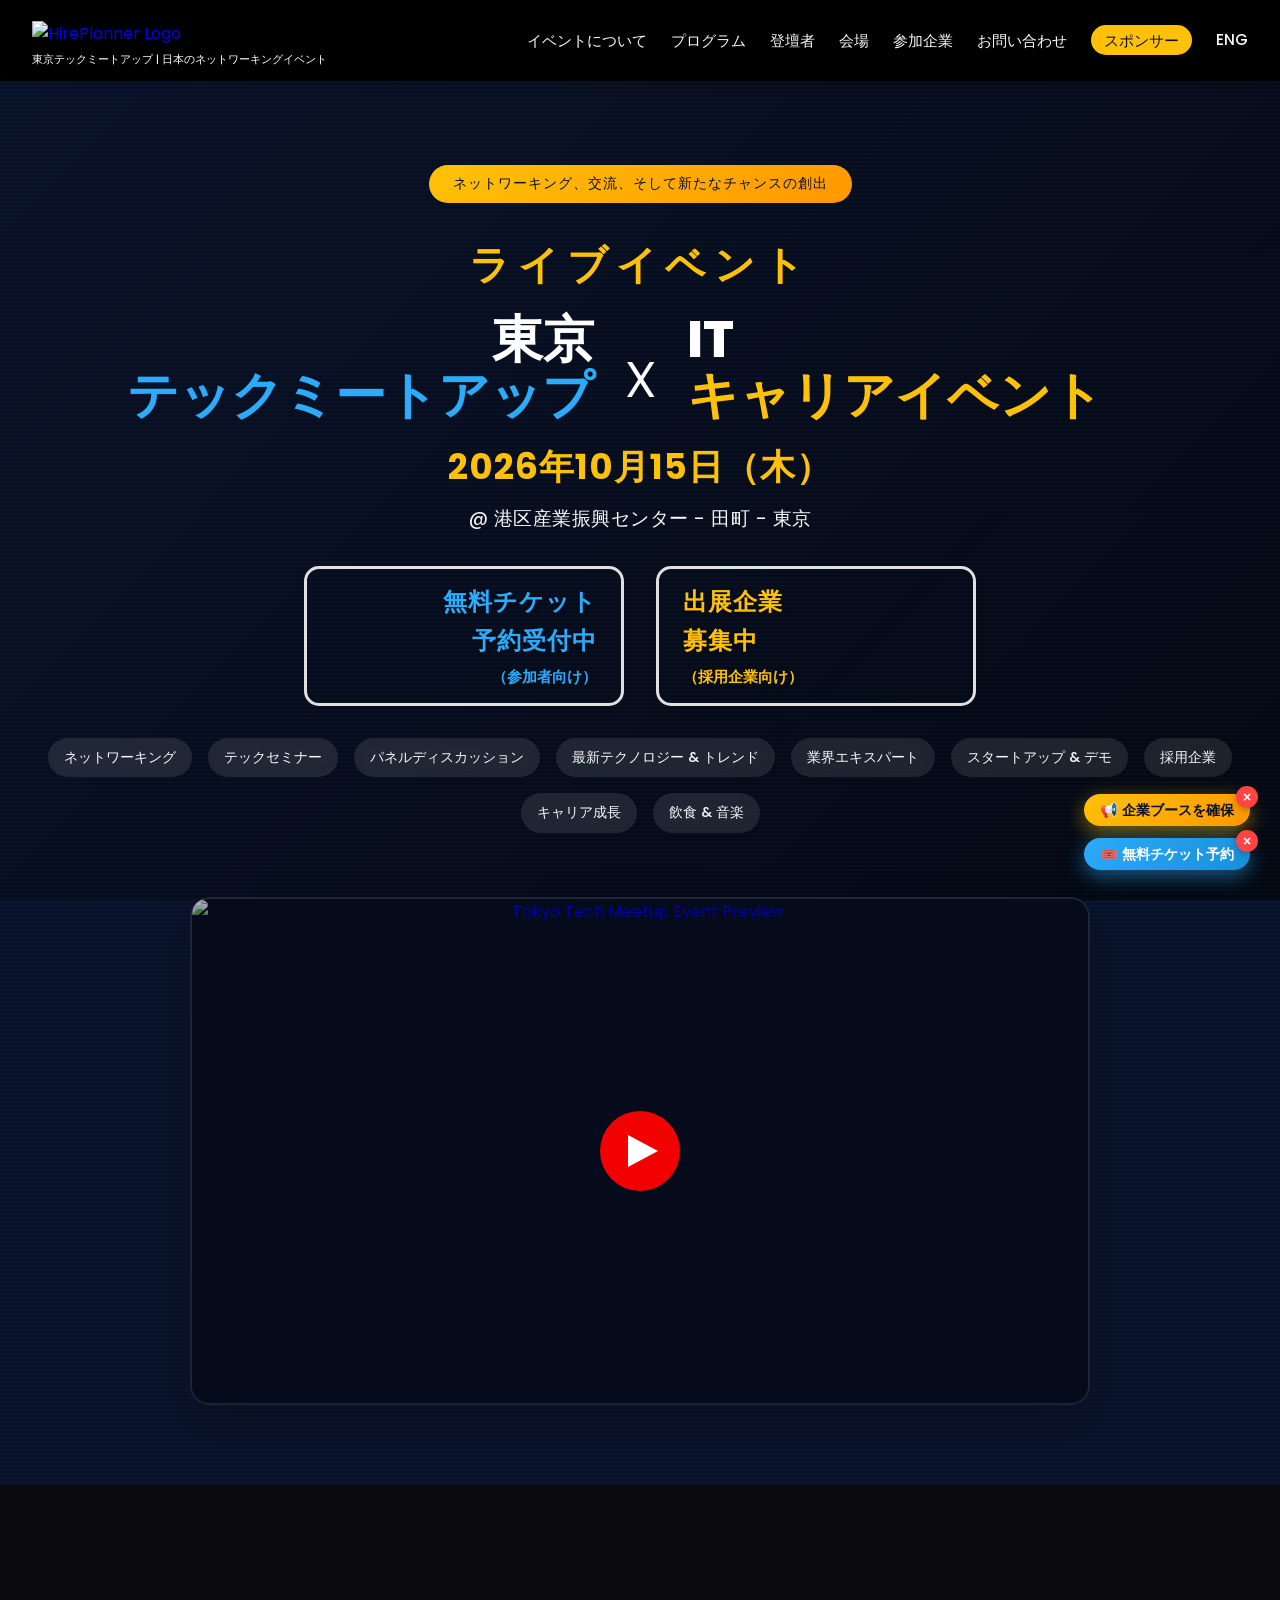
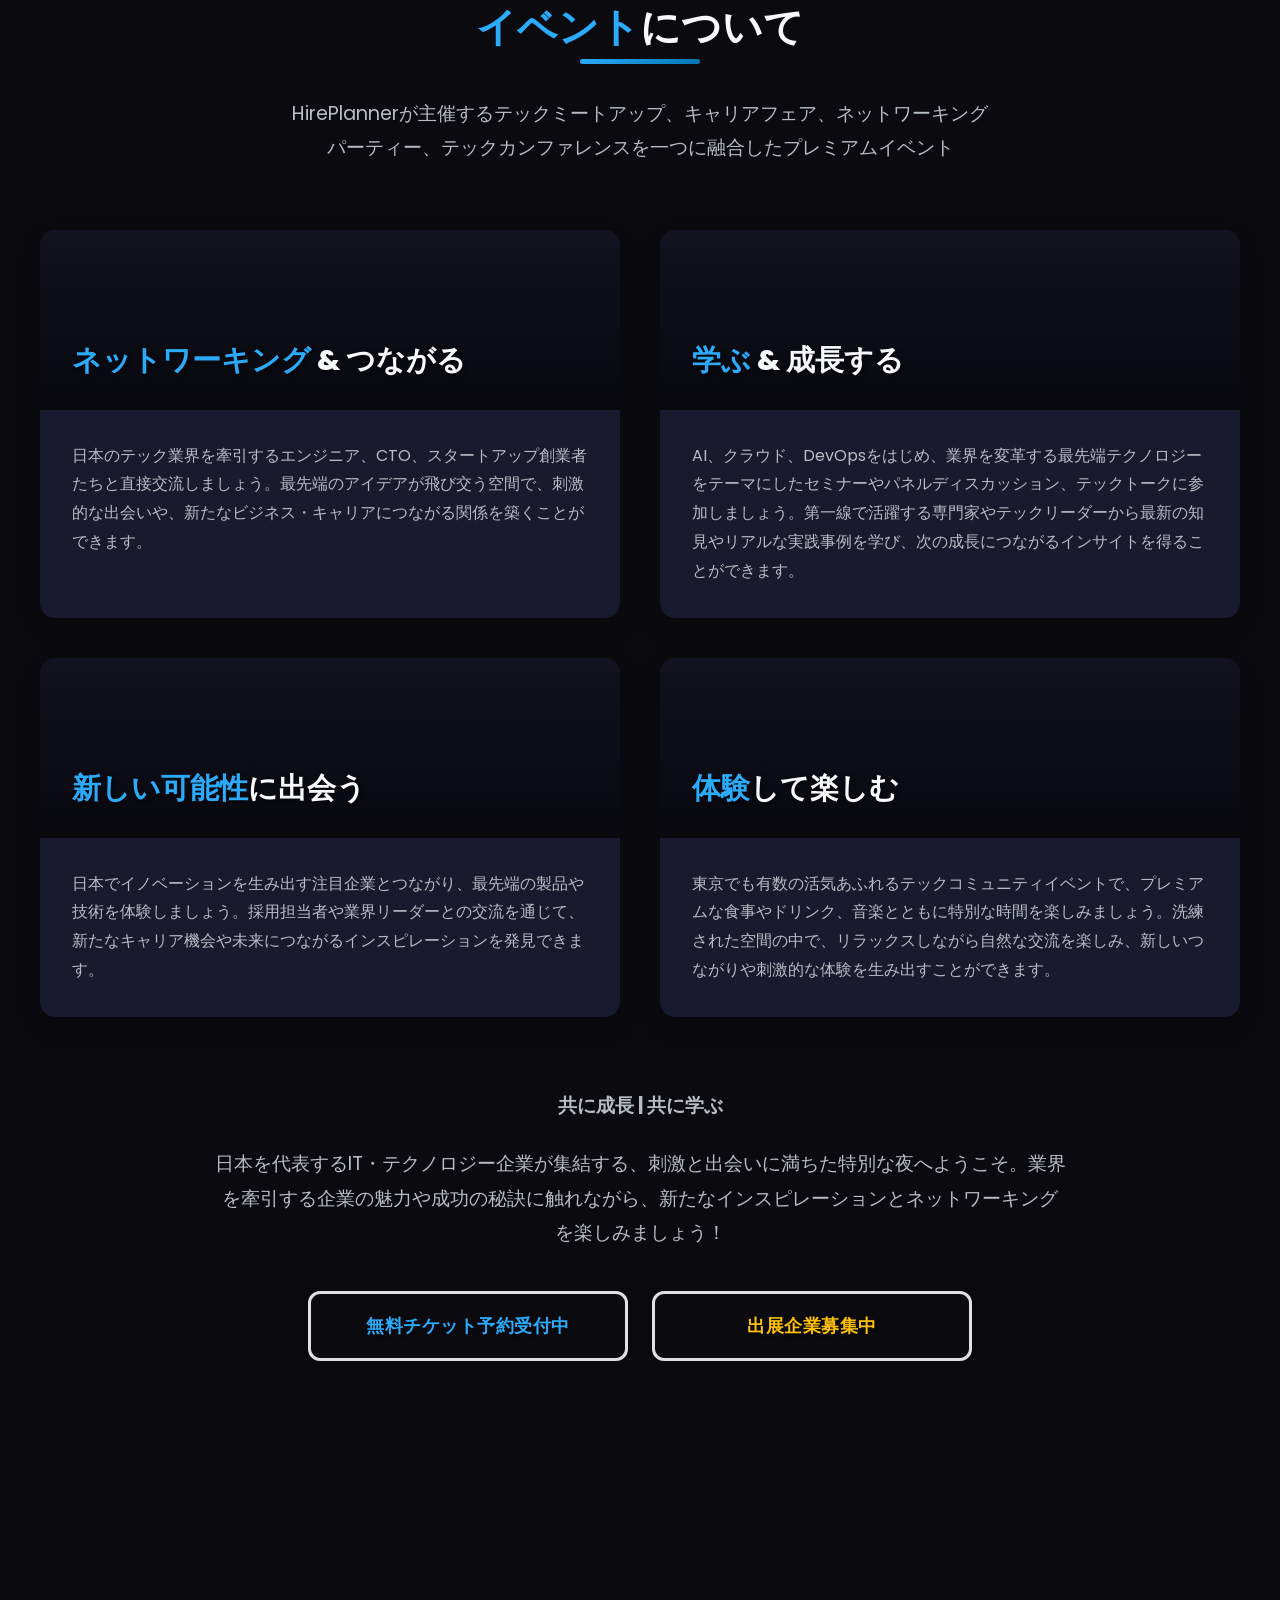
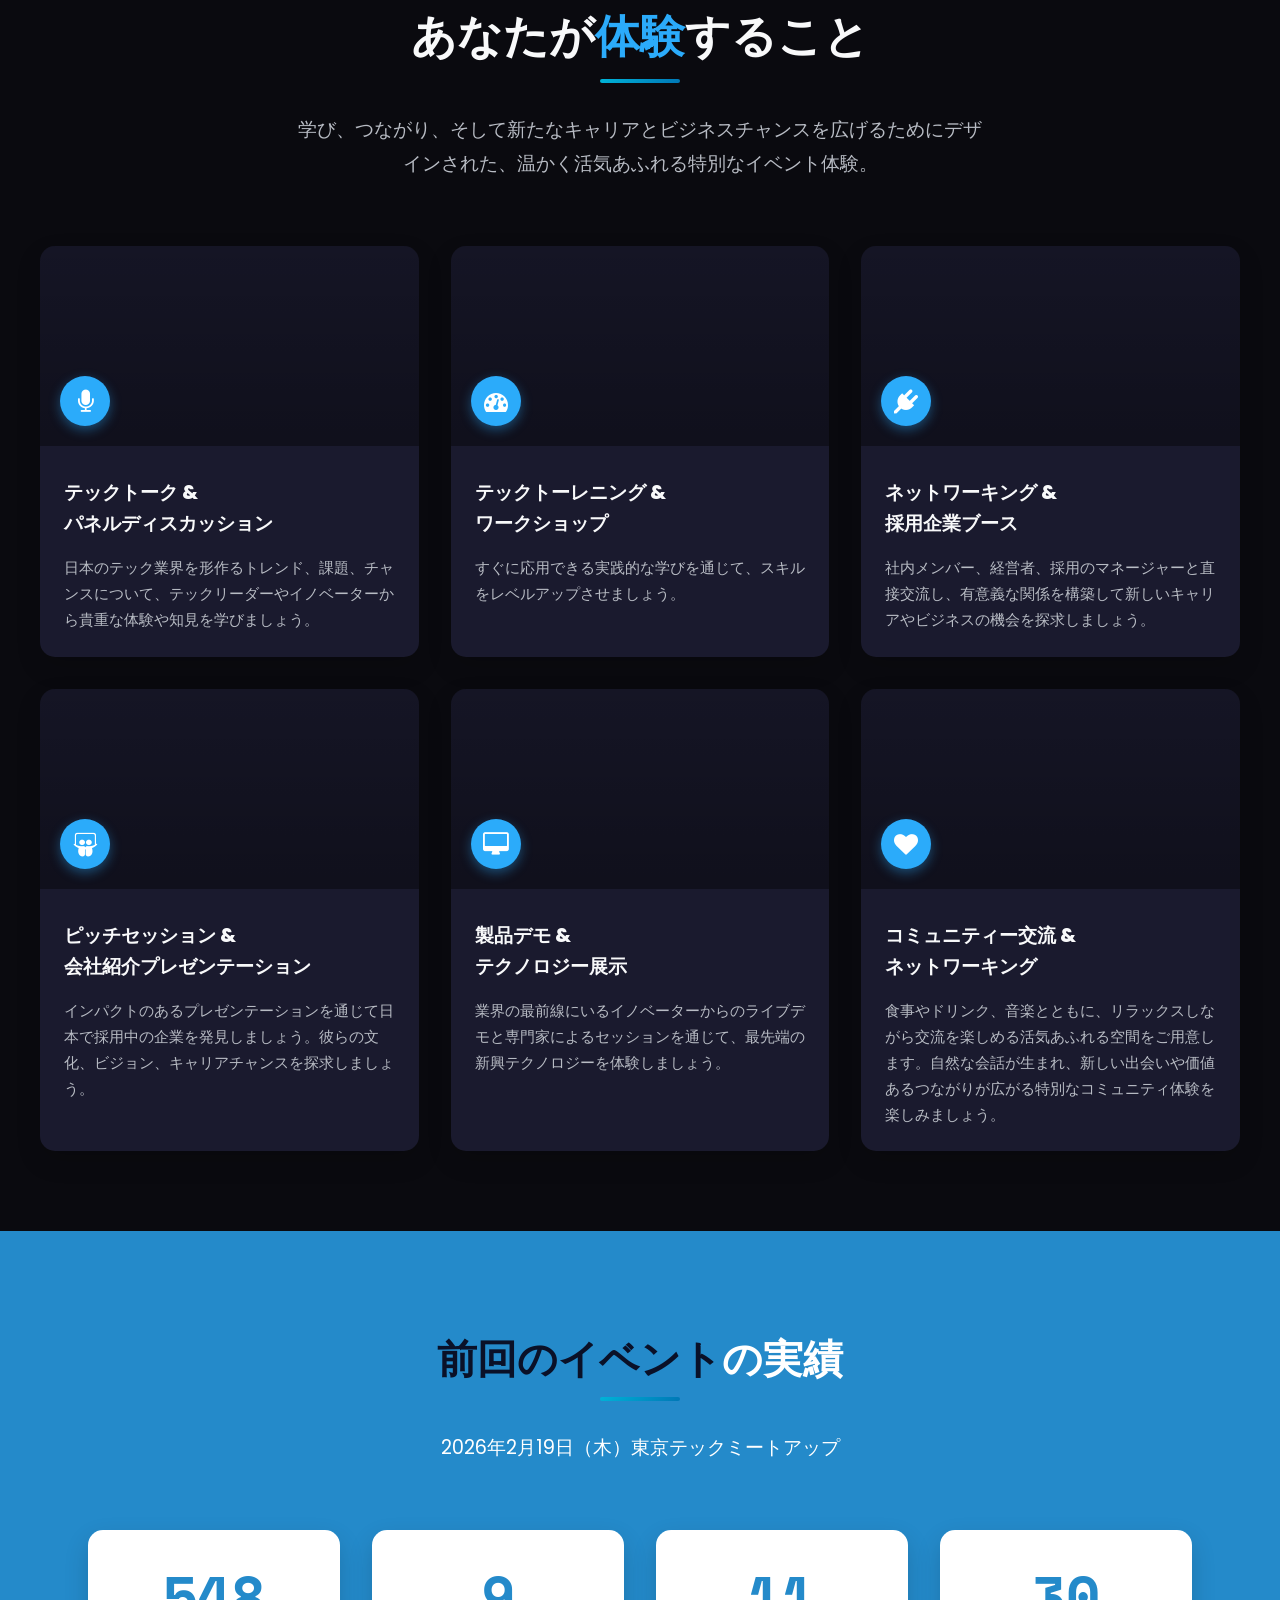
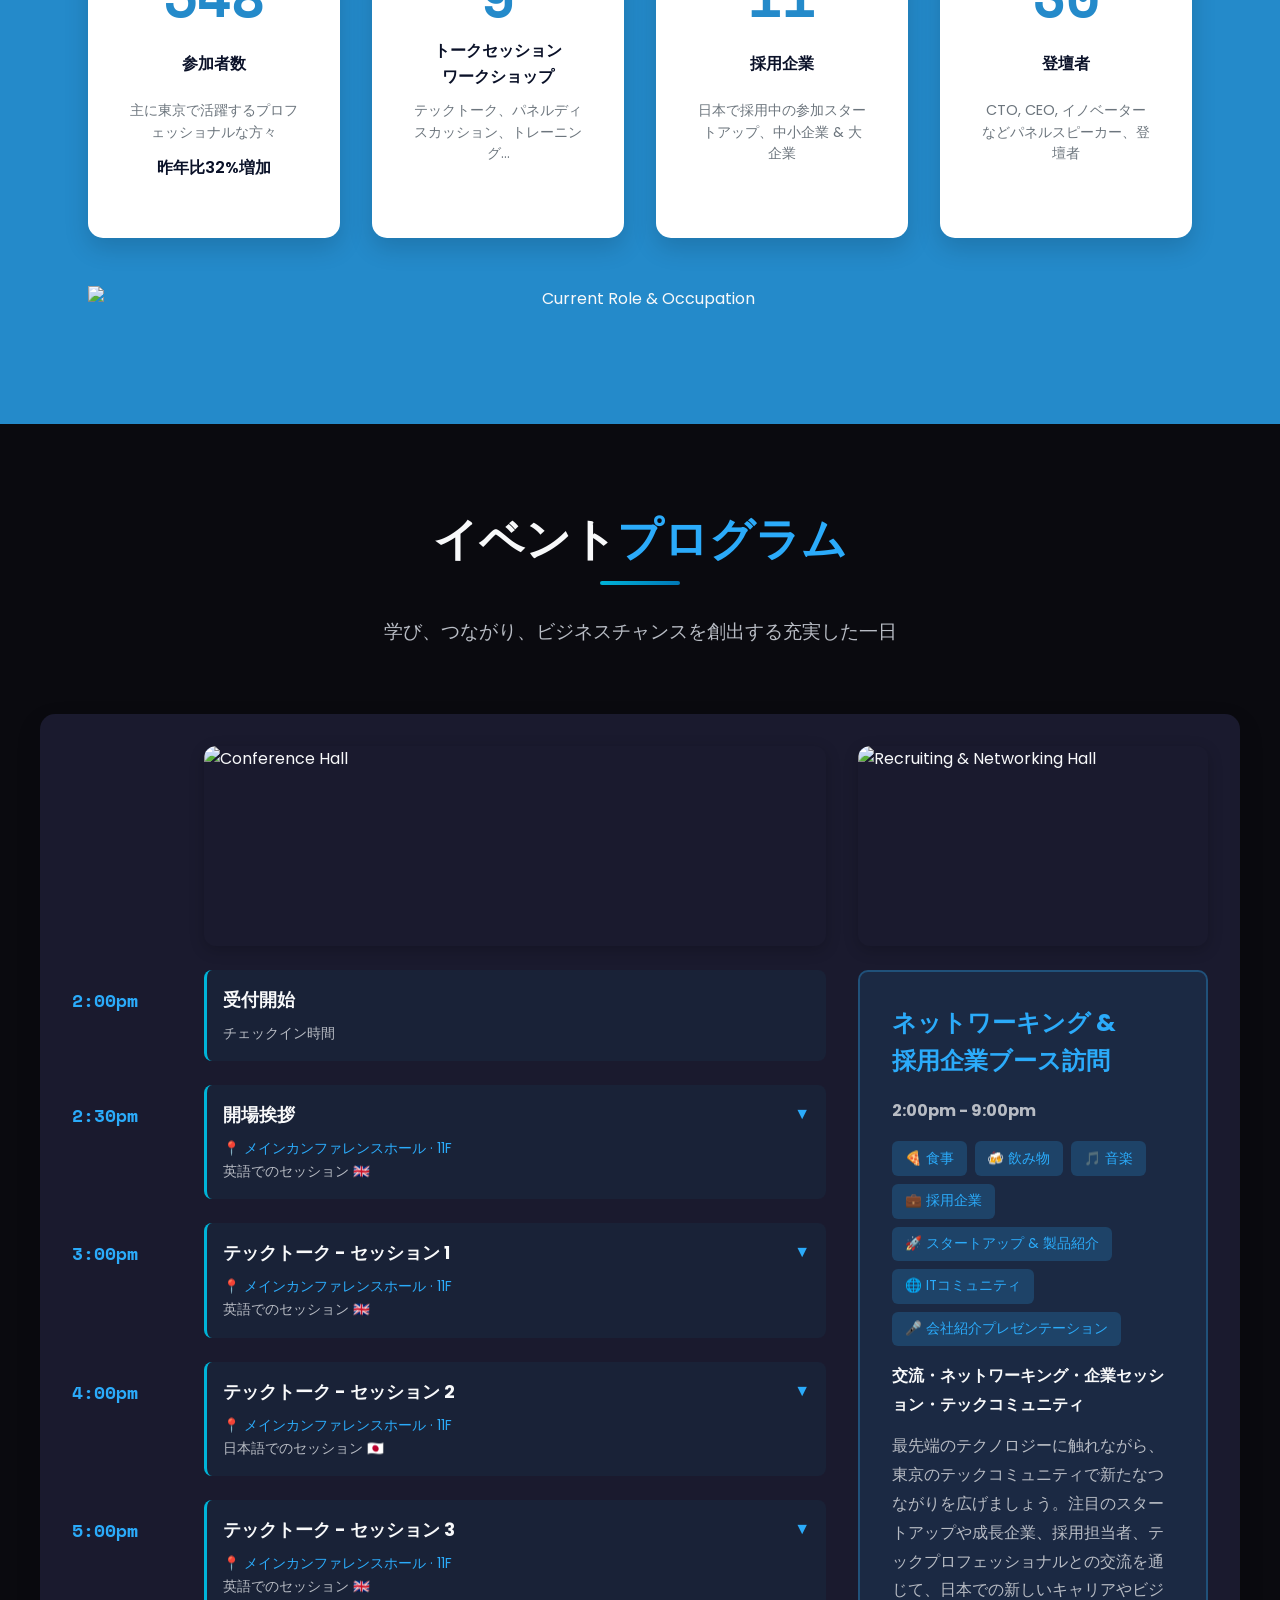
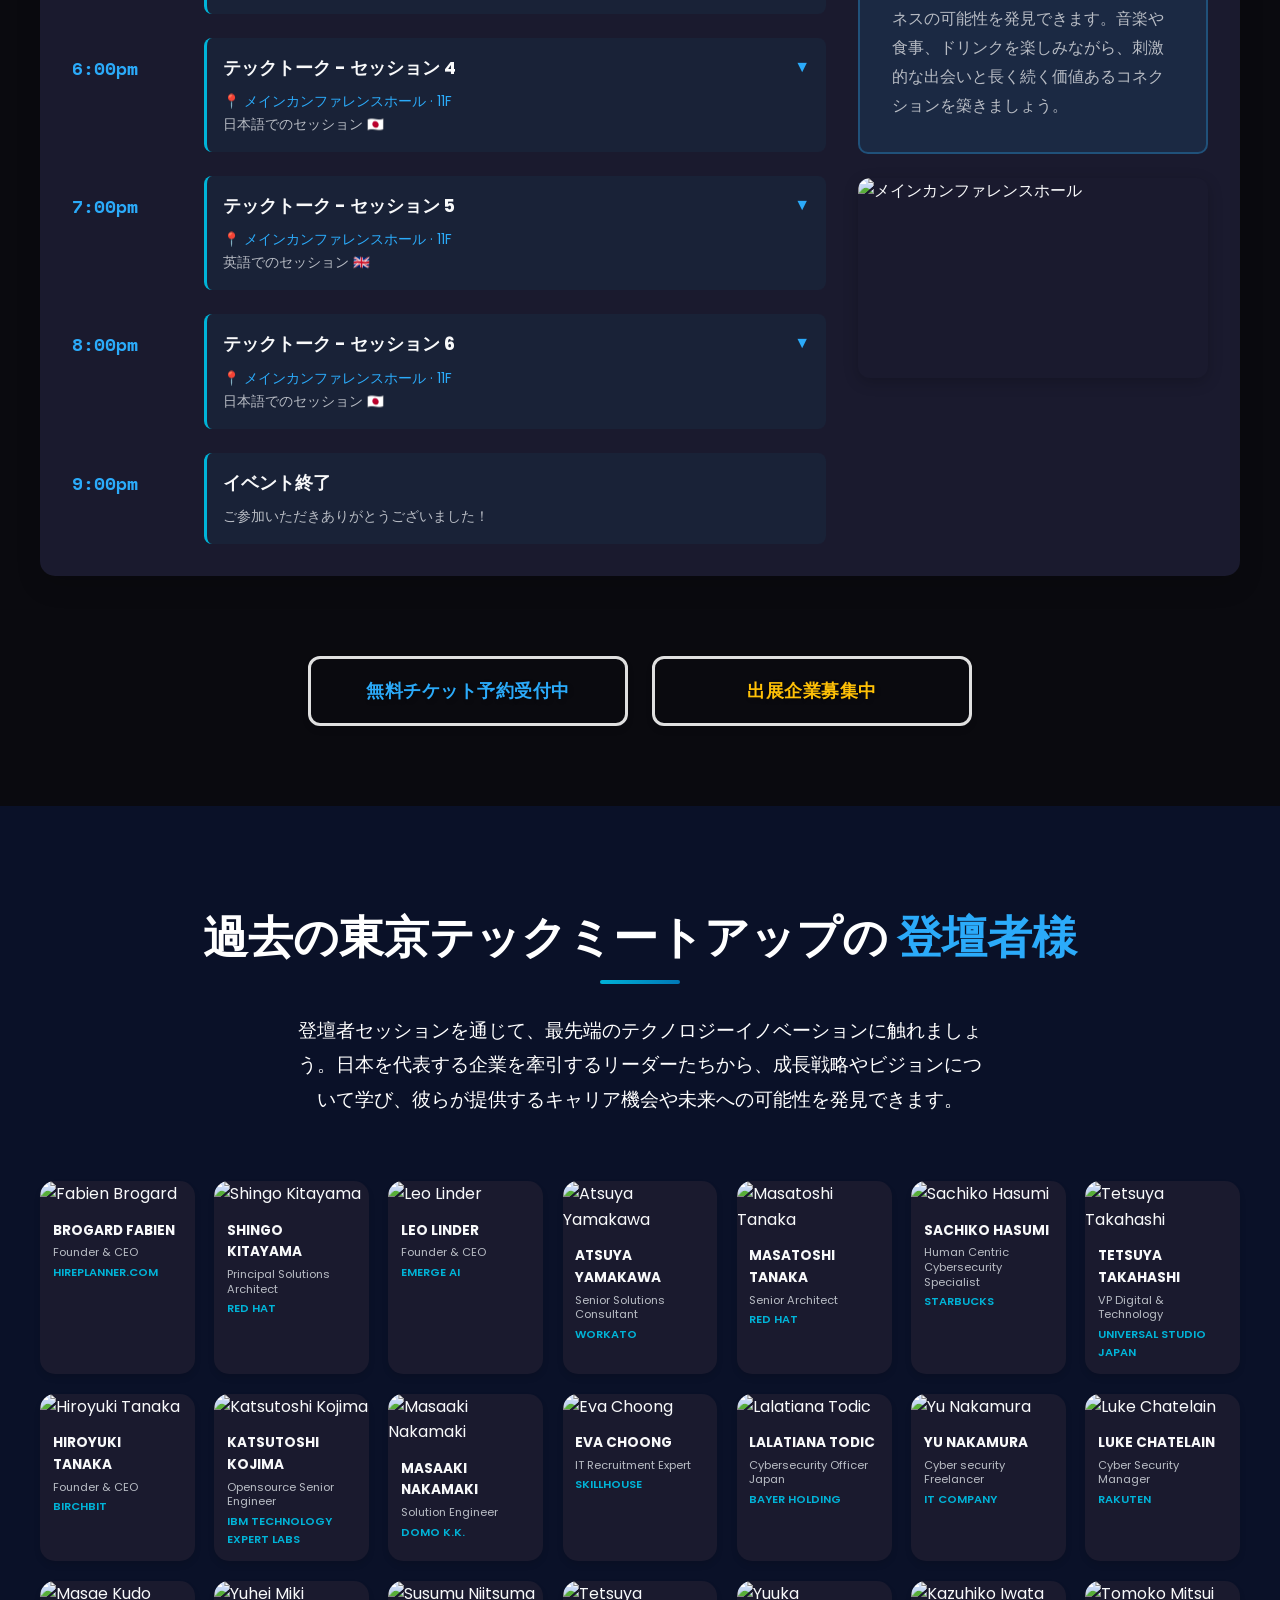
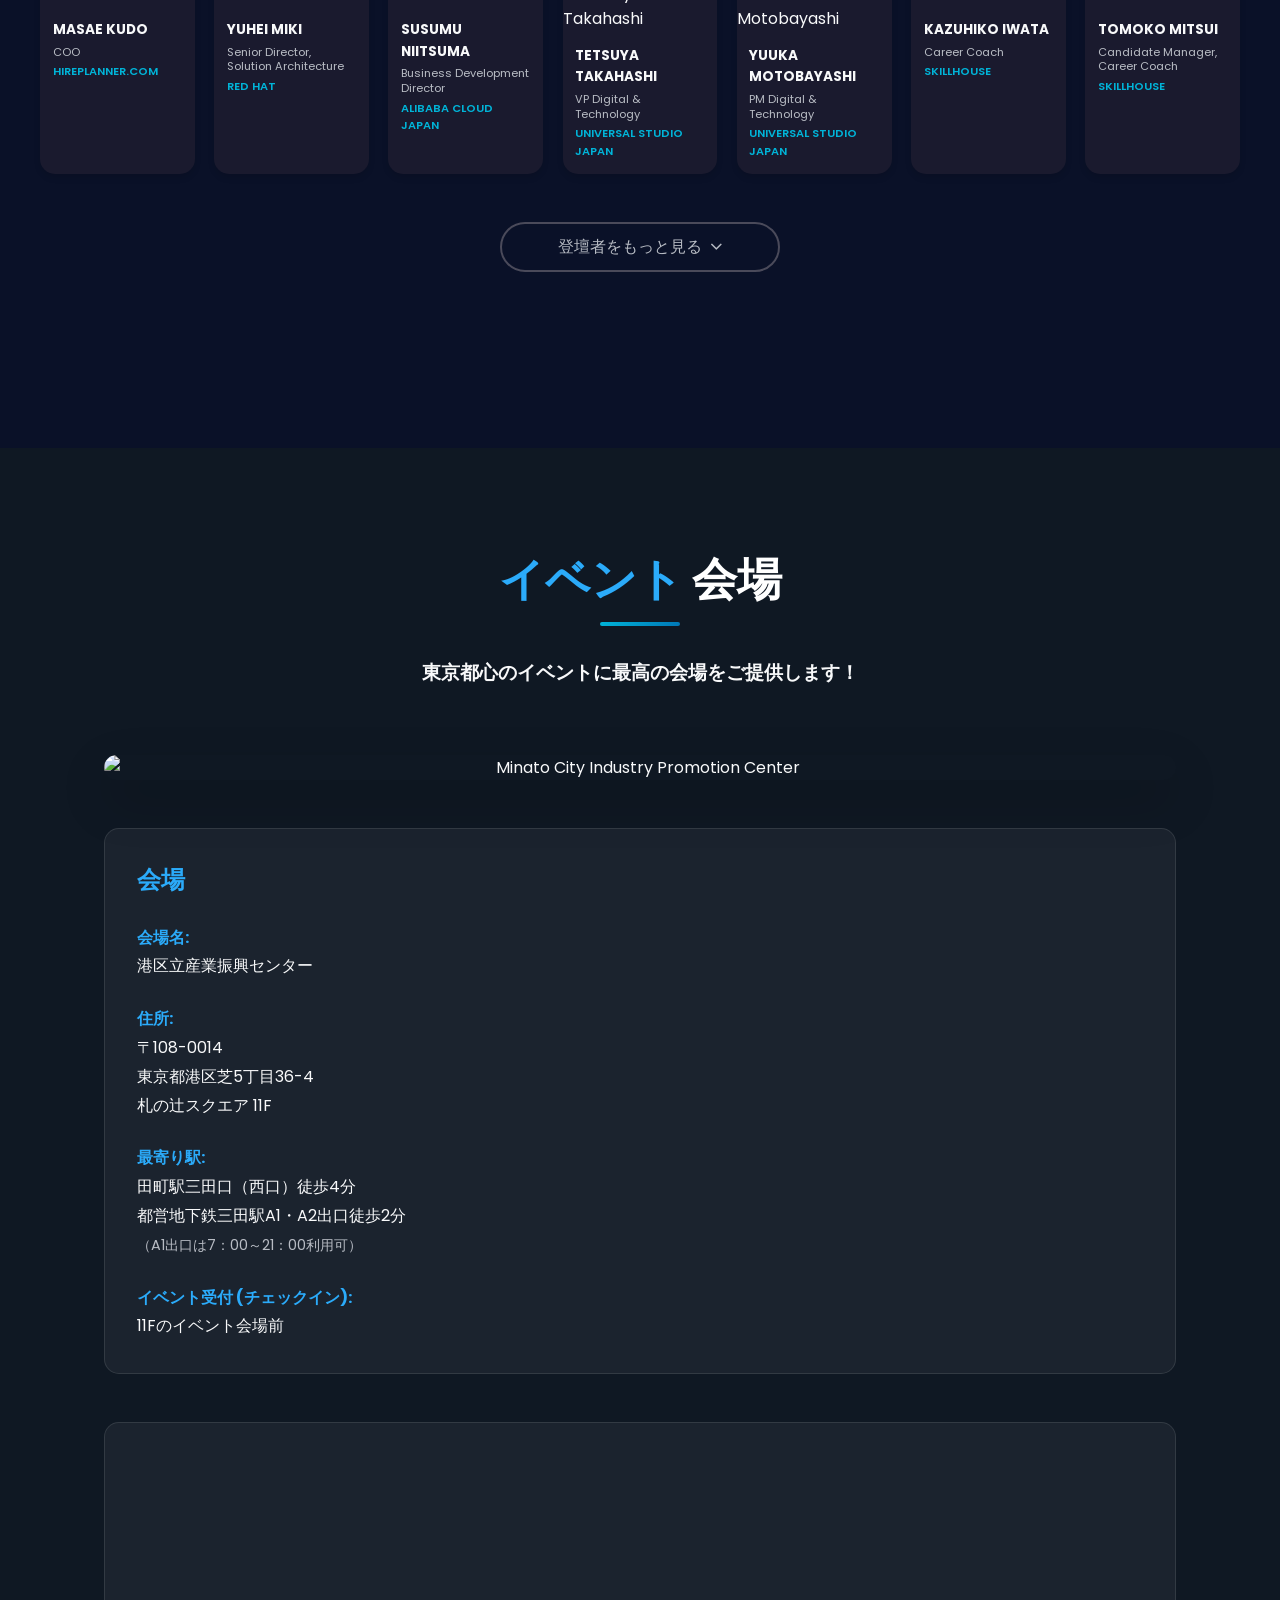
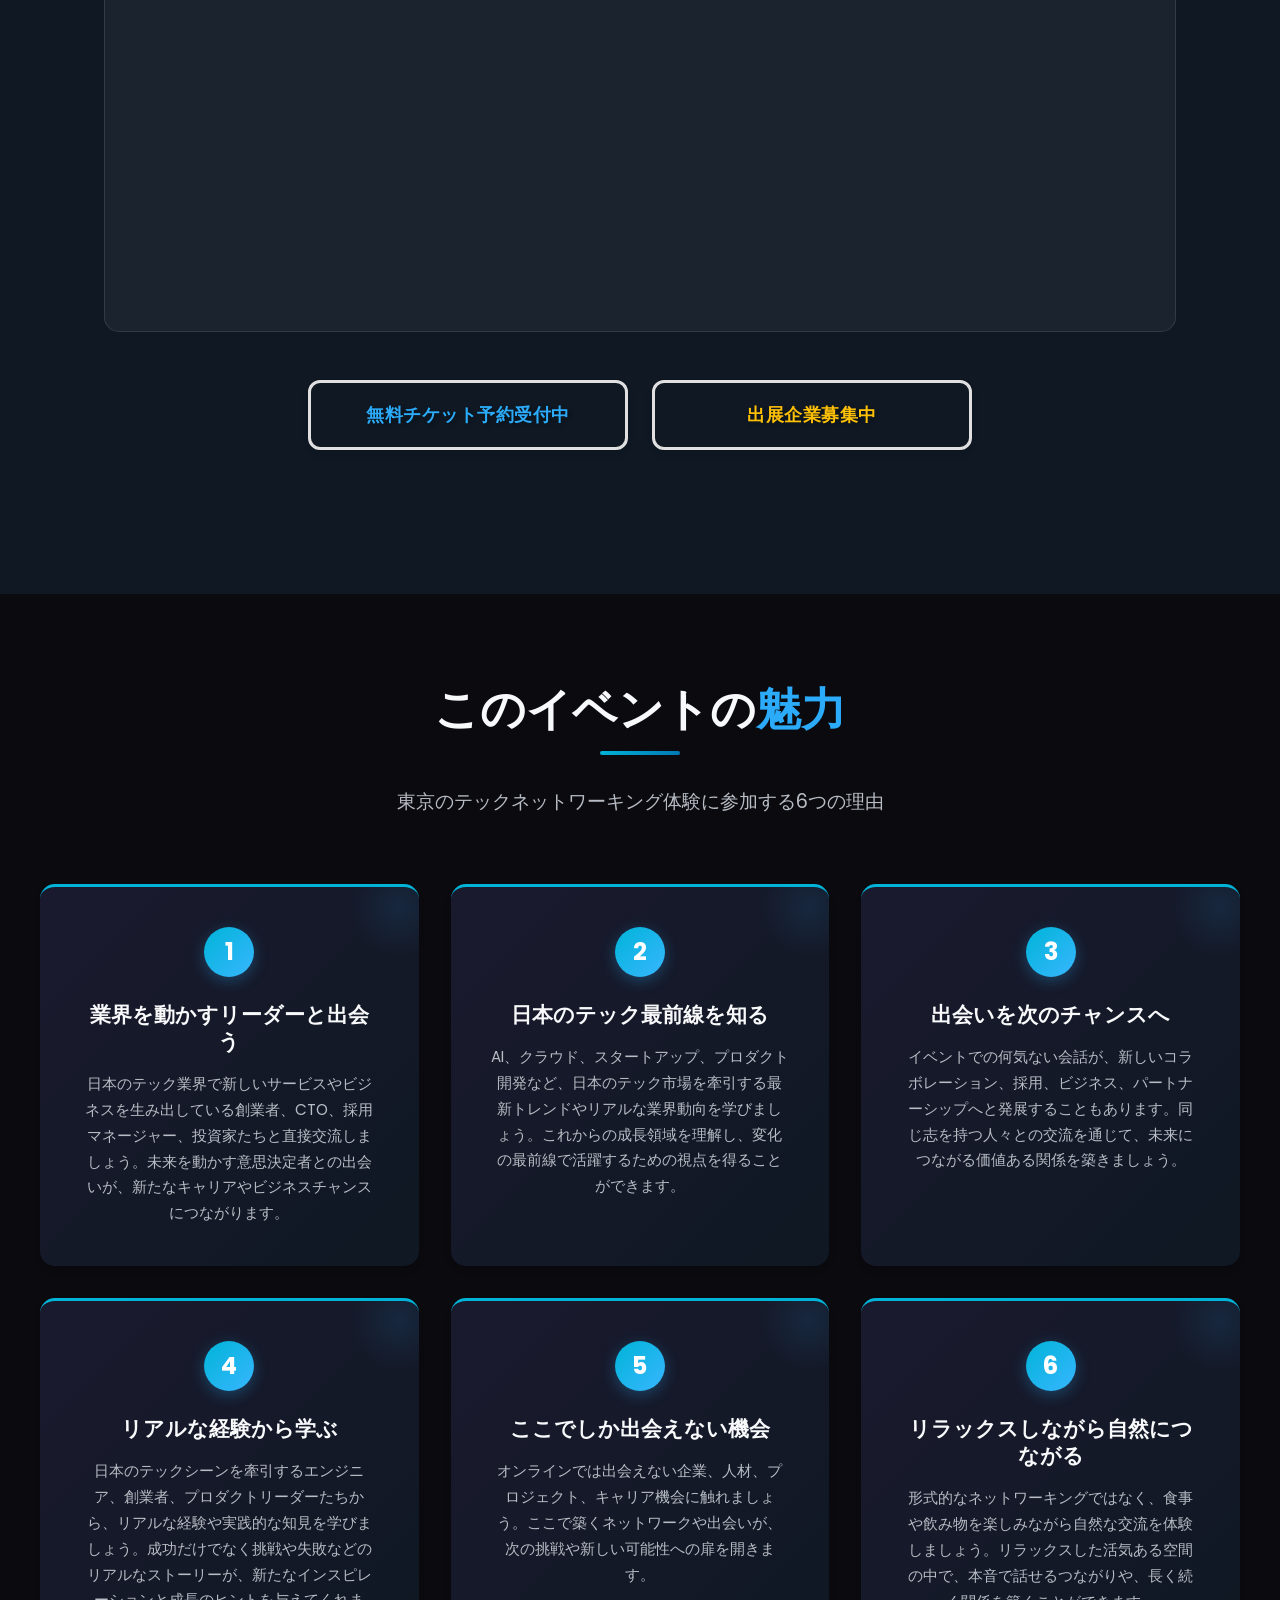
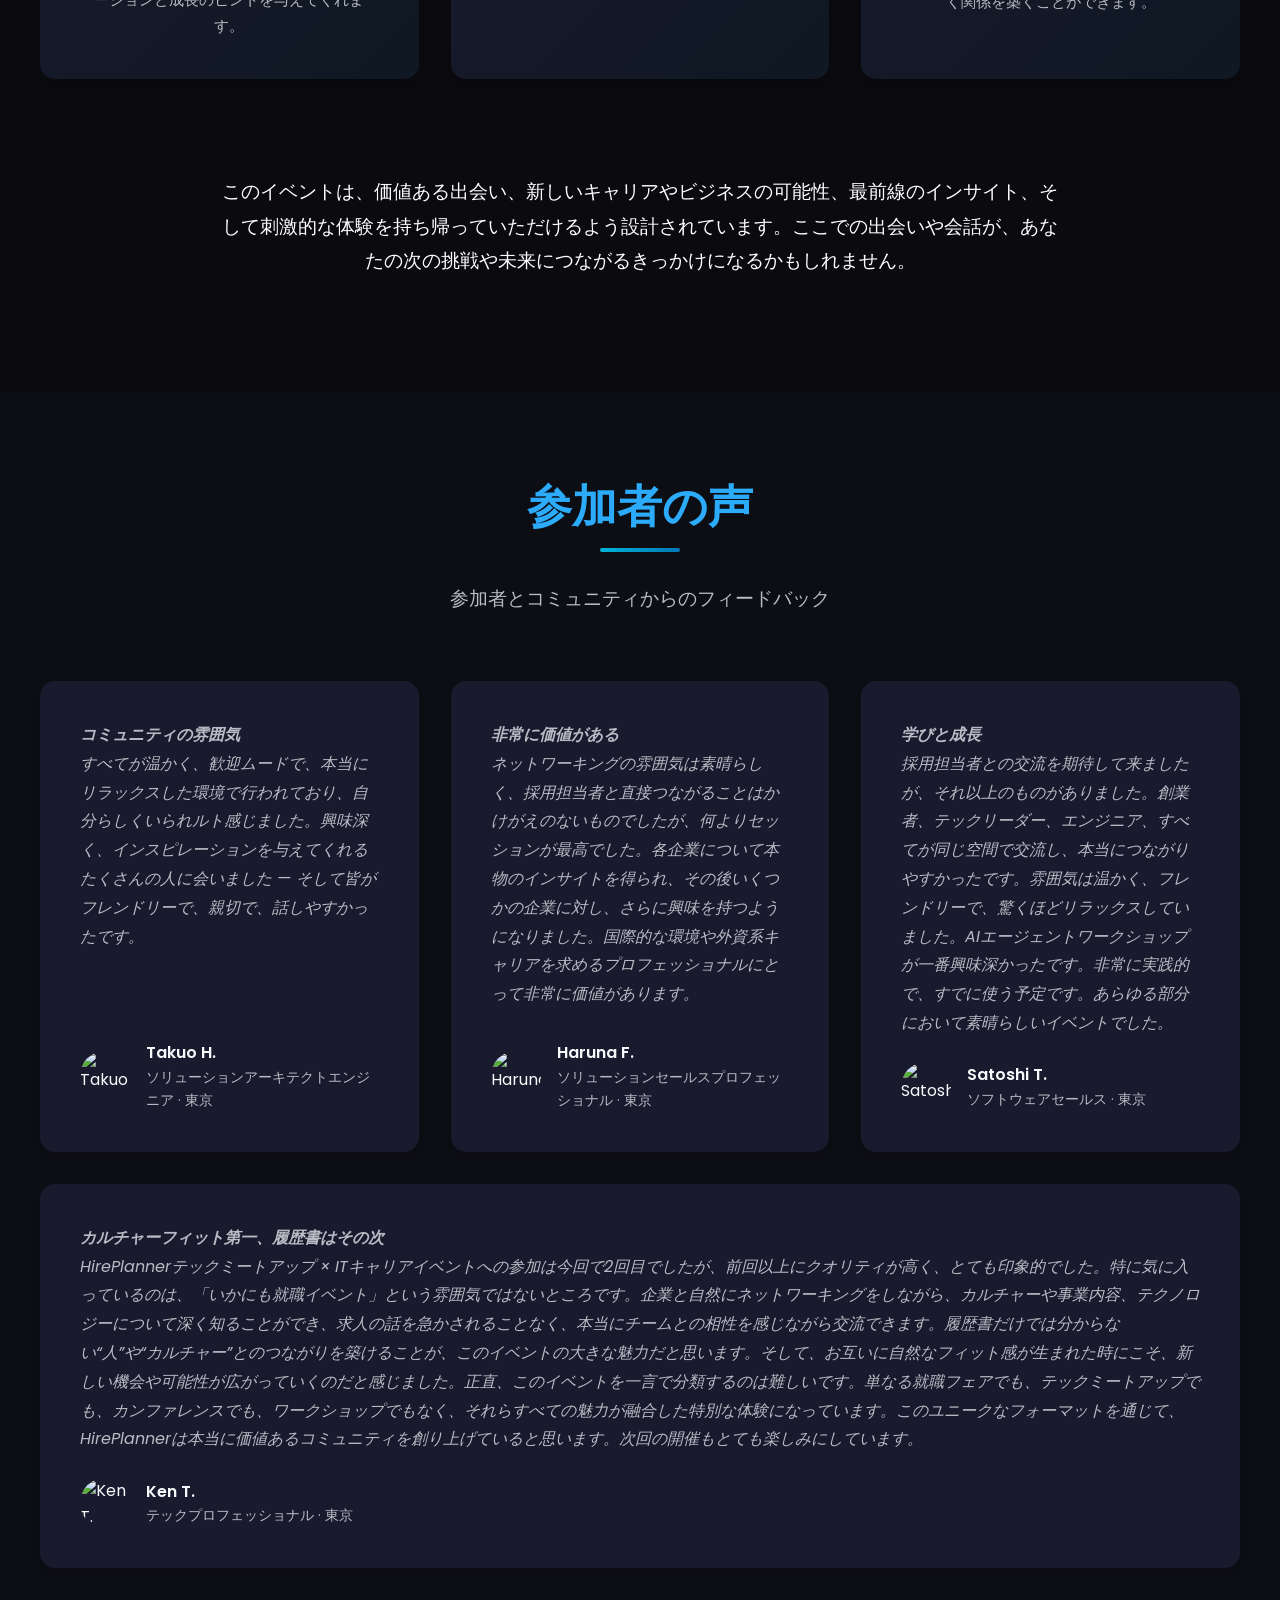
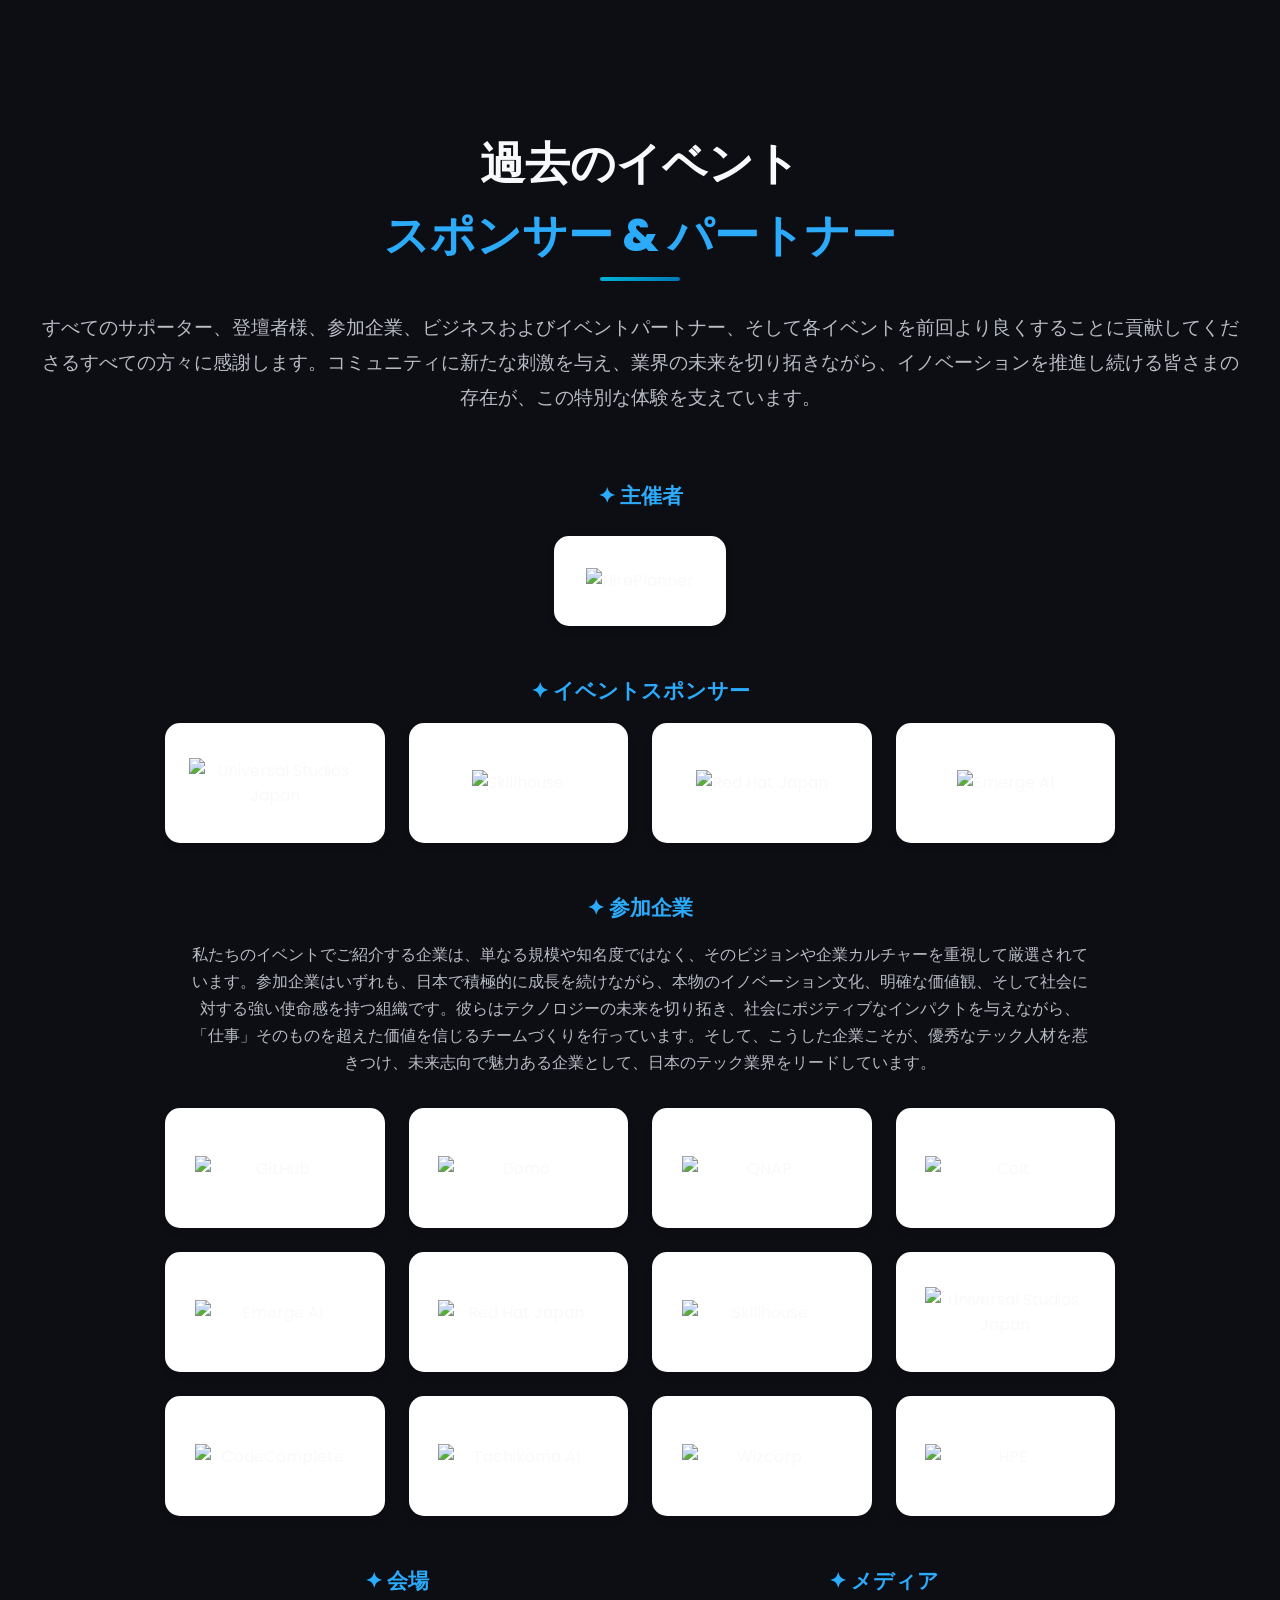
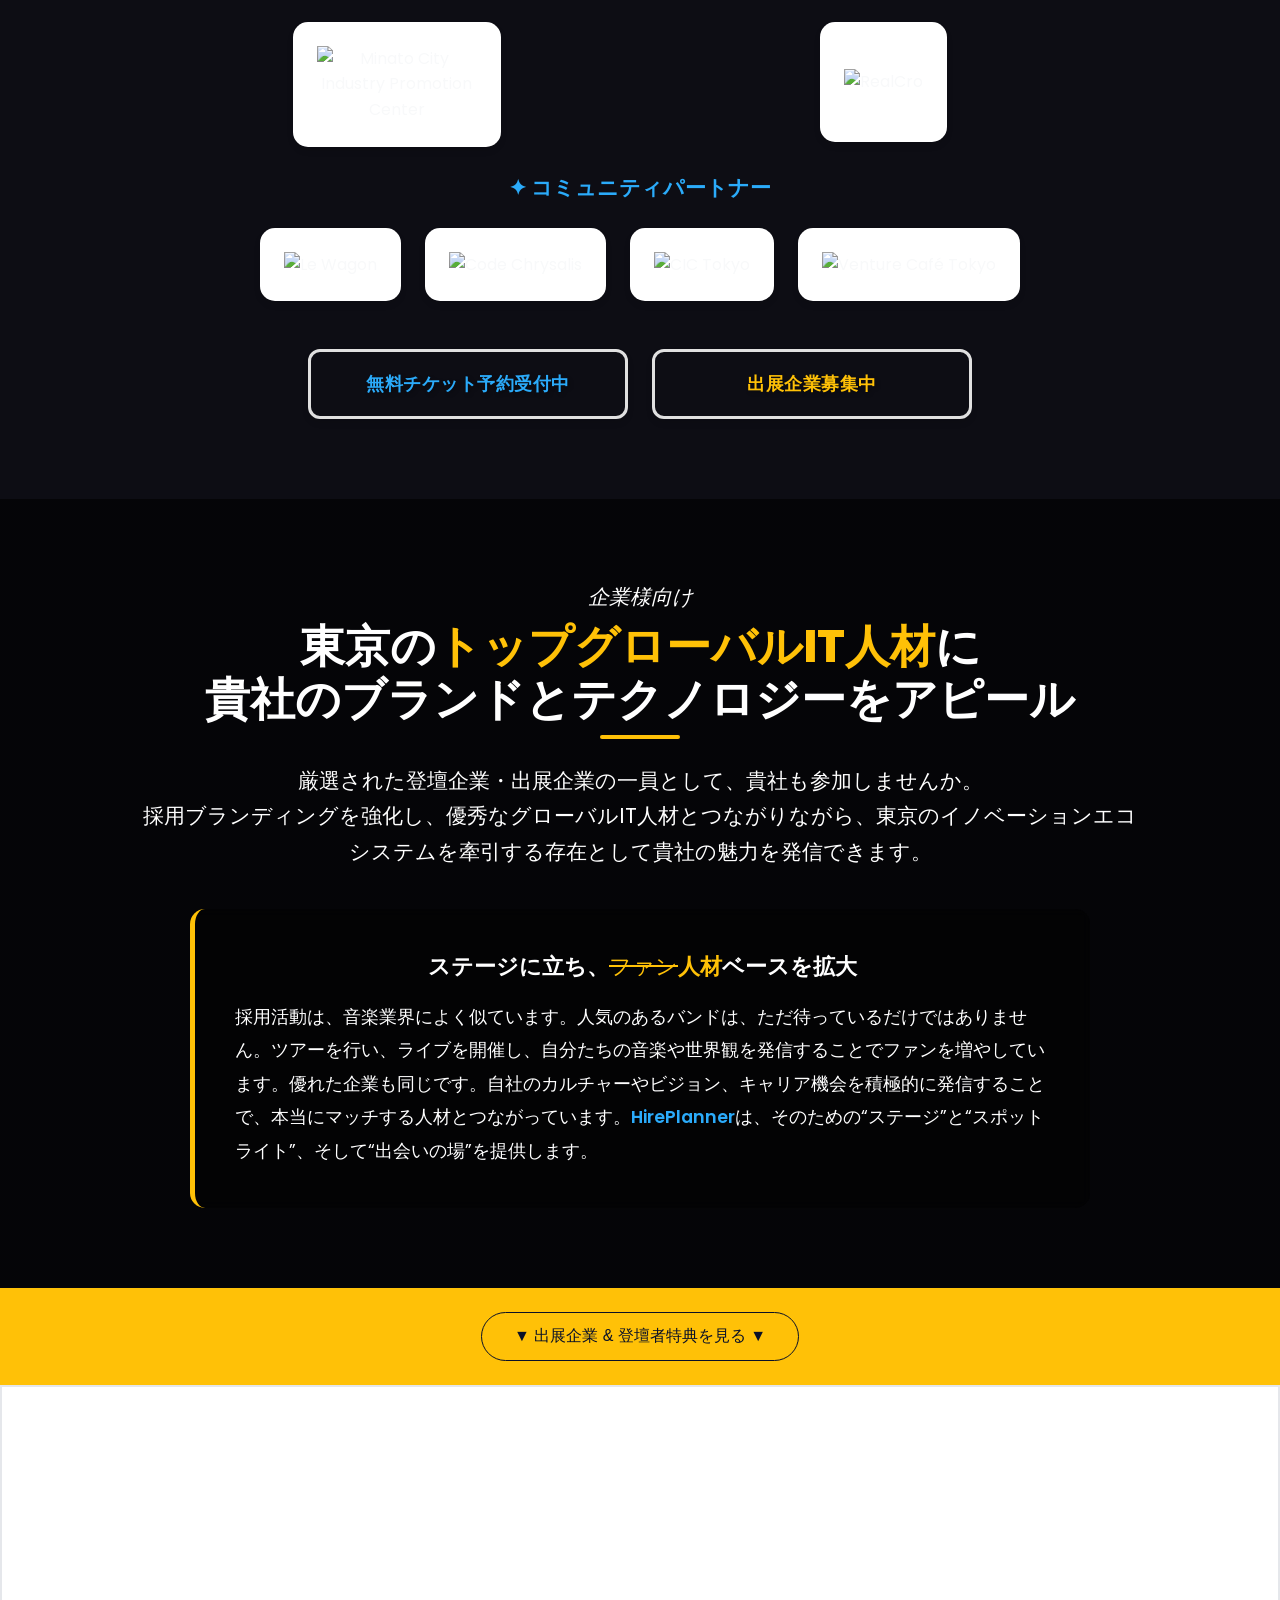
==== commit 572815b9: "Add files via upload" ====
--- a/index_jp.html
+++ b/index_jp.html
@@ -5711,7 +5711,7 @@
             <div style="display: grid; grid-template-columns: repeat(auto-fit, minmax(200px, 1fr)); gap: 1.5rem; max-width: 950px; margin: 0 auto;">
                 <!-- Venue Partner -->
                 <div style="text-align: center;">
-                    <h3 style="font-size: 1.3rem; margin-bottom: 1.5rem; color: #2babfa;">✦ 会場パートナー</h3>
+                    <h3 style="font-size: 1.3rem; margin-bottom: 1.5rem; color: #2babfa;">✦ 会場</h3>
                     <div style="display: flex; justify-content: center; gap: 2rem; flex-wrap: wrap; align-items: center;">
                             <div style="background: white; padding: 1.5rem; border-radius: 15px; box-shadow: var(--shadow-md); display: flex; align-items: center; justify-content: center; min-height: 120px;">
                         <img src="https://home.hireplanner.com/wp-content/uploads/2026/05/港区立産業振興センター-logo.jpg" alt="Minato City Industry Promotion Center" style="max-width: 160px; width: 100%; height: auto;">
@@ -5721,7 +5721,7 @@
                 
                 <!-- メディアパートナー -->
                 <div style="text-align: center;">
-                    <h3 style="font-size: 1.3rem; margin-bottom: 1.5rem; color: #2babfa;">✦ メディアパートナー</h3>
+                    <h3 style="font-size: 1.3rem; margin-bottom: 1.5rem; color: #2babfa;">✦ メディア</h3>
                     <div style="display: flex; justify-content: center; gap: 2rem; flex-wrap: wrap; align-items: center;">
                             <div style="background: white; padding: 1.5rem; border-radius: 15px; box-shadow: var(--shadow-md); display: flex; align-items: center; justify-content: center; min-height: 120px;">
                         <img src="https://home.hireplanner.com/wp-content/uploads/2026/04/RealCro-Logo-Square.jpg" alt="RealCro" style="max-width: 160px; width: 100%; height: auto;">
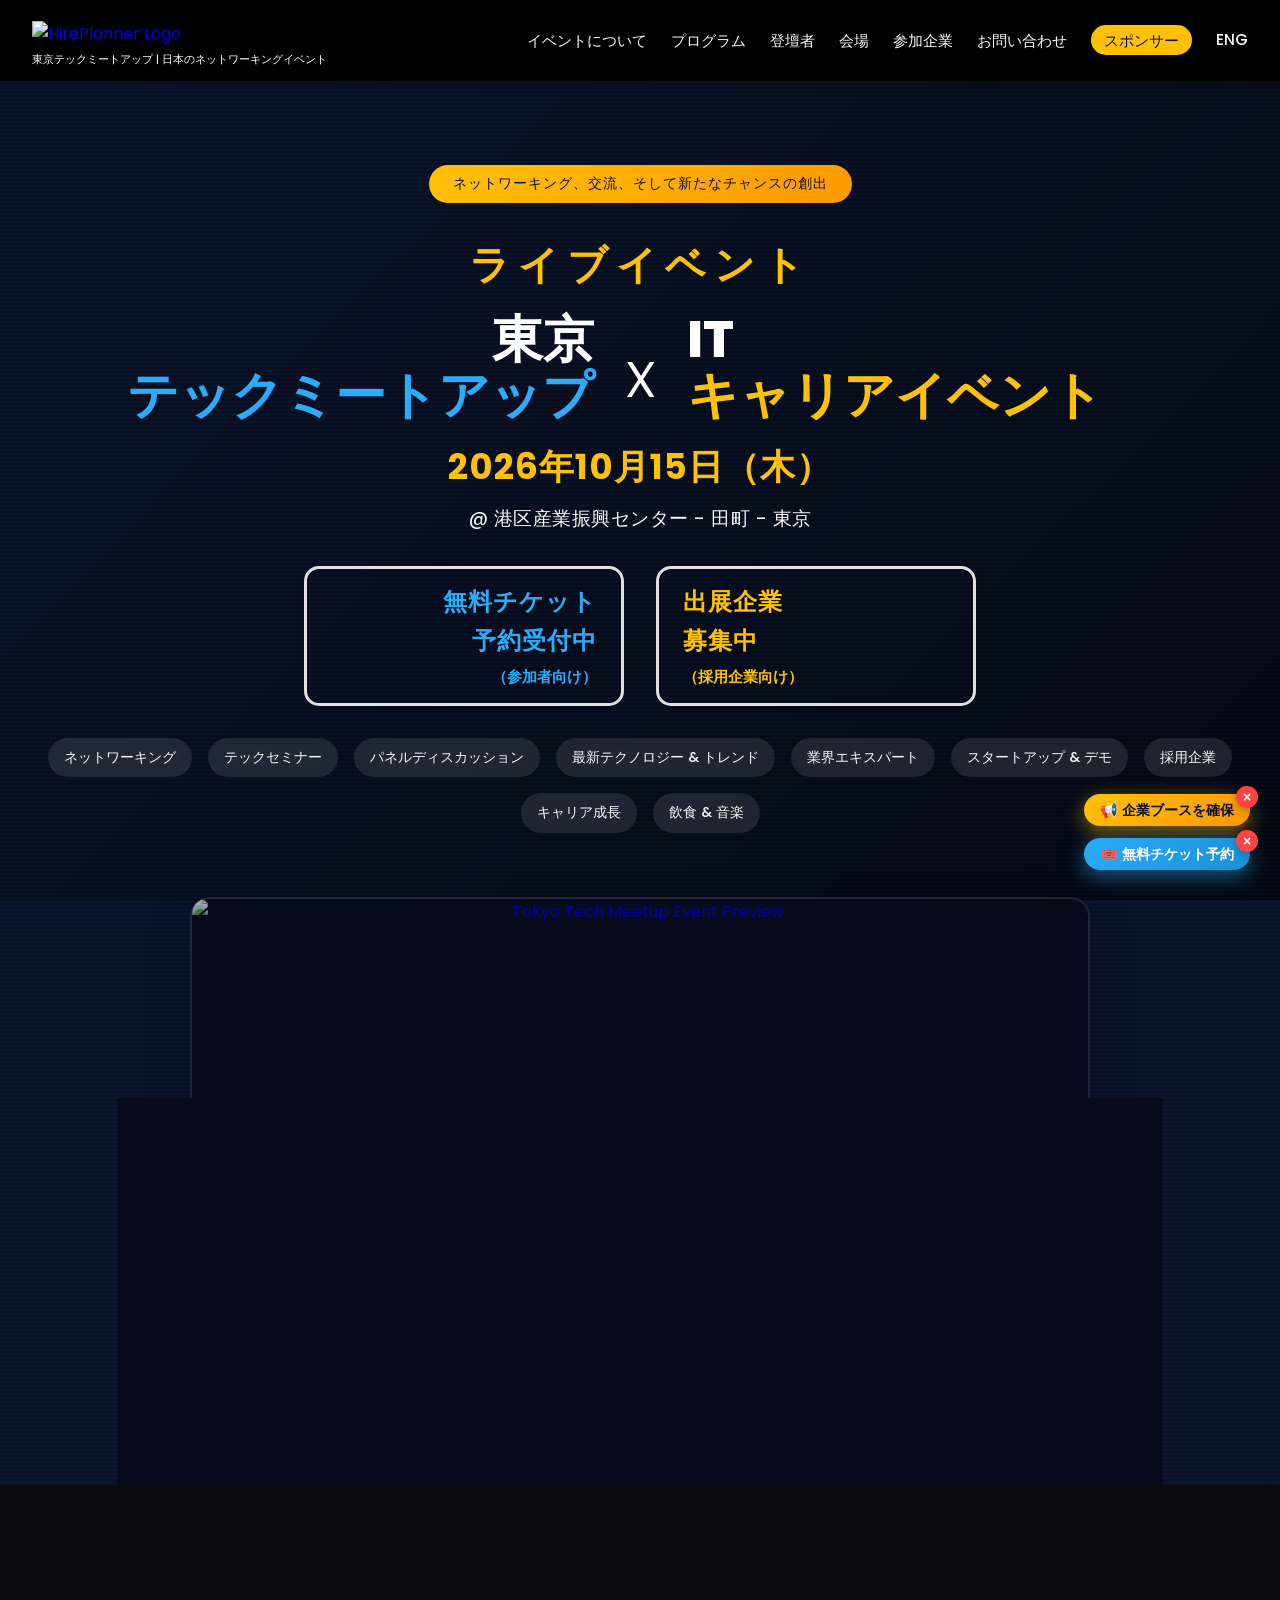
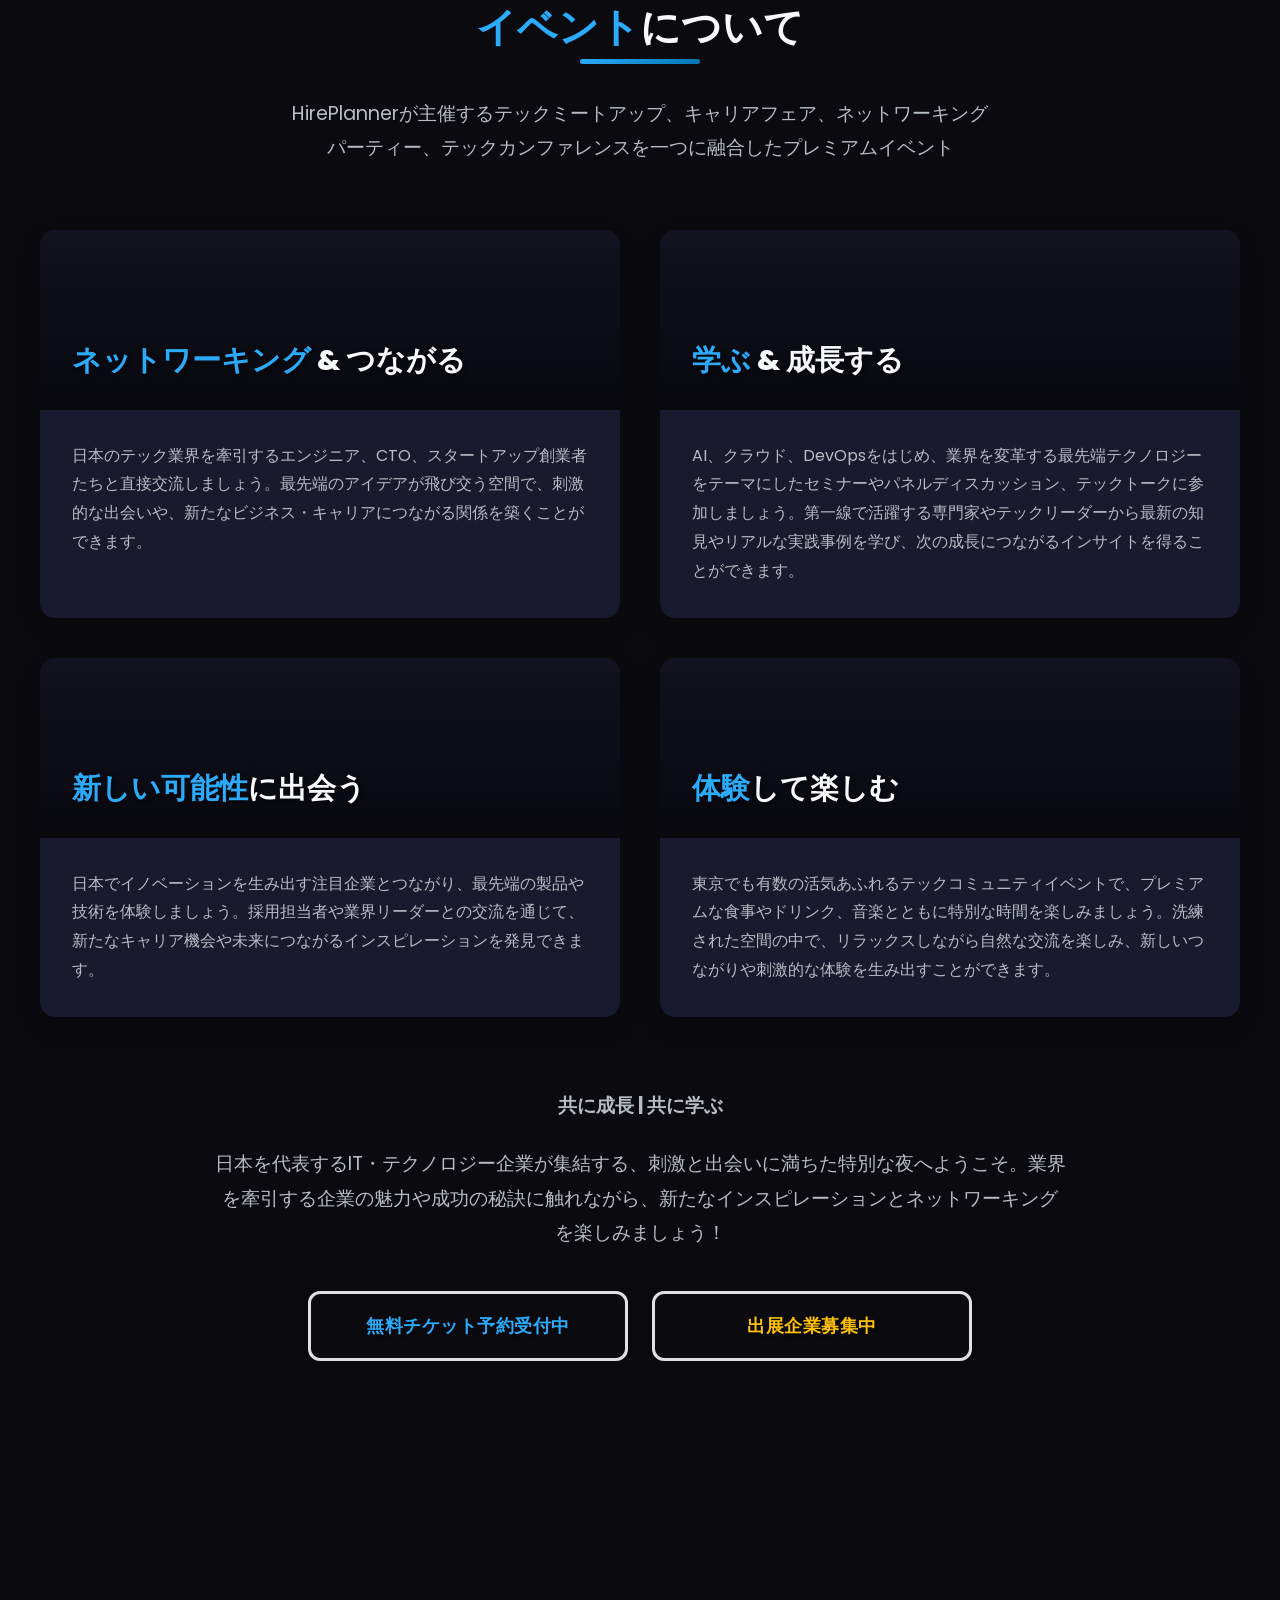
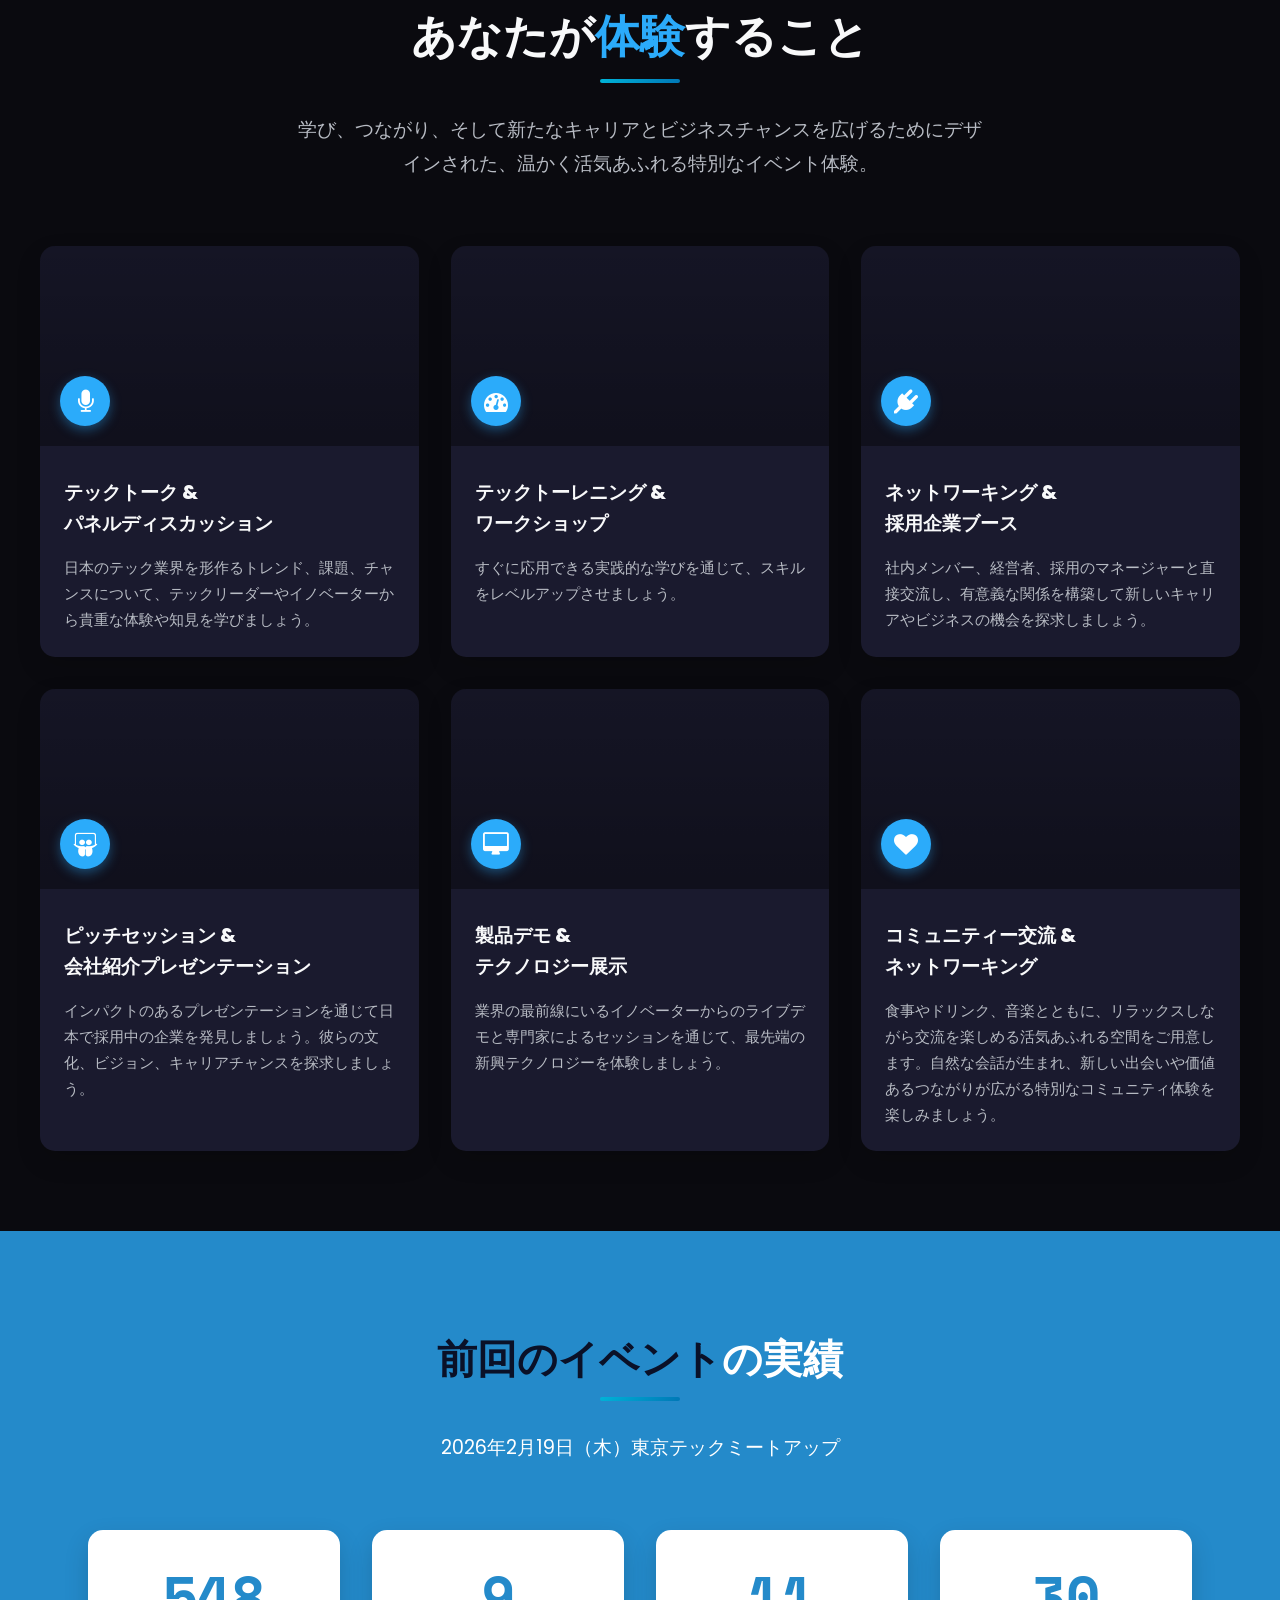
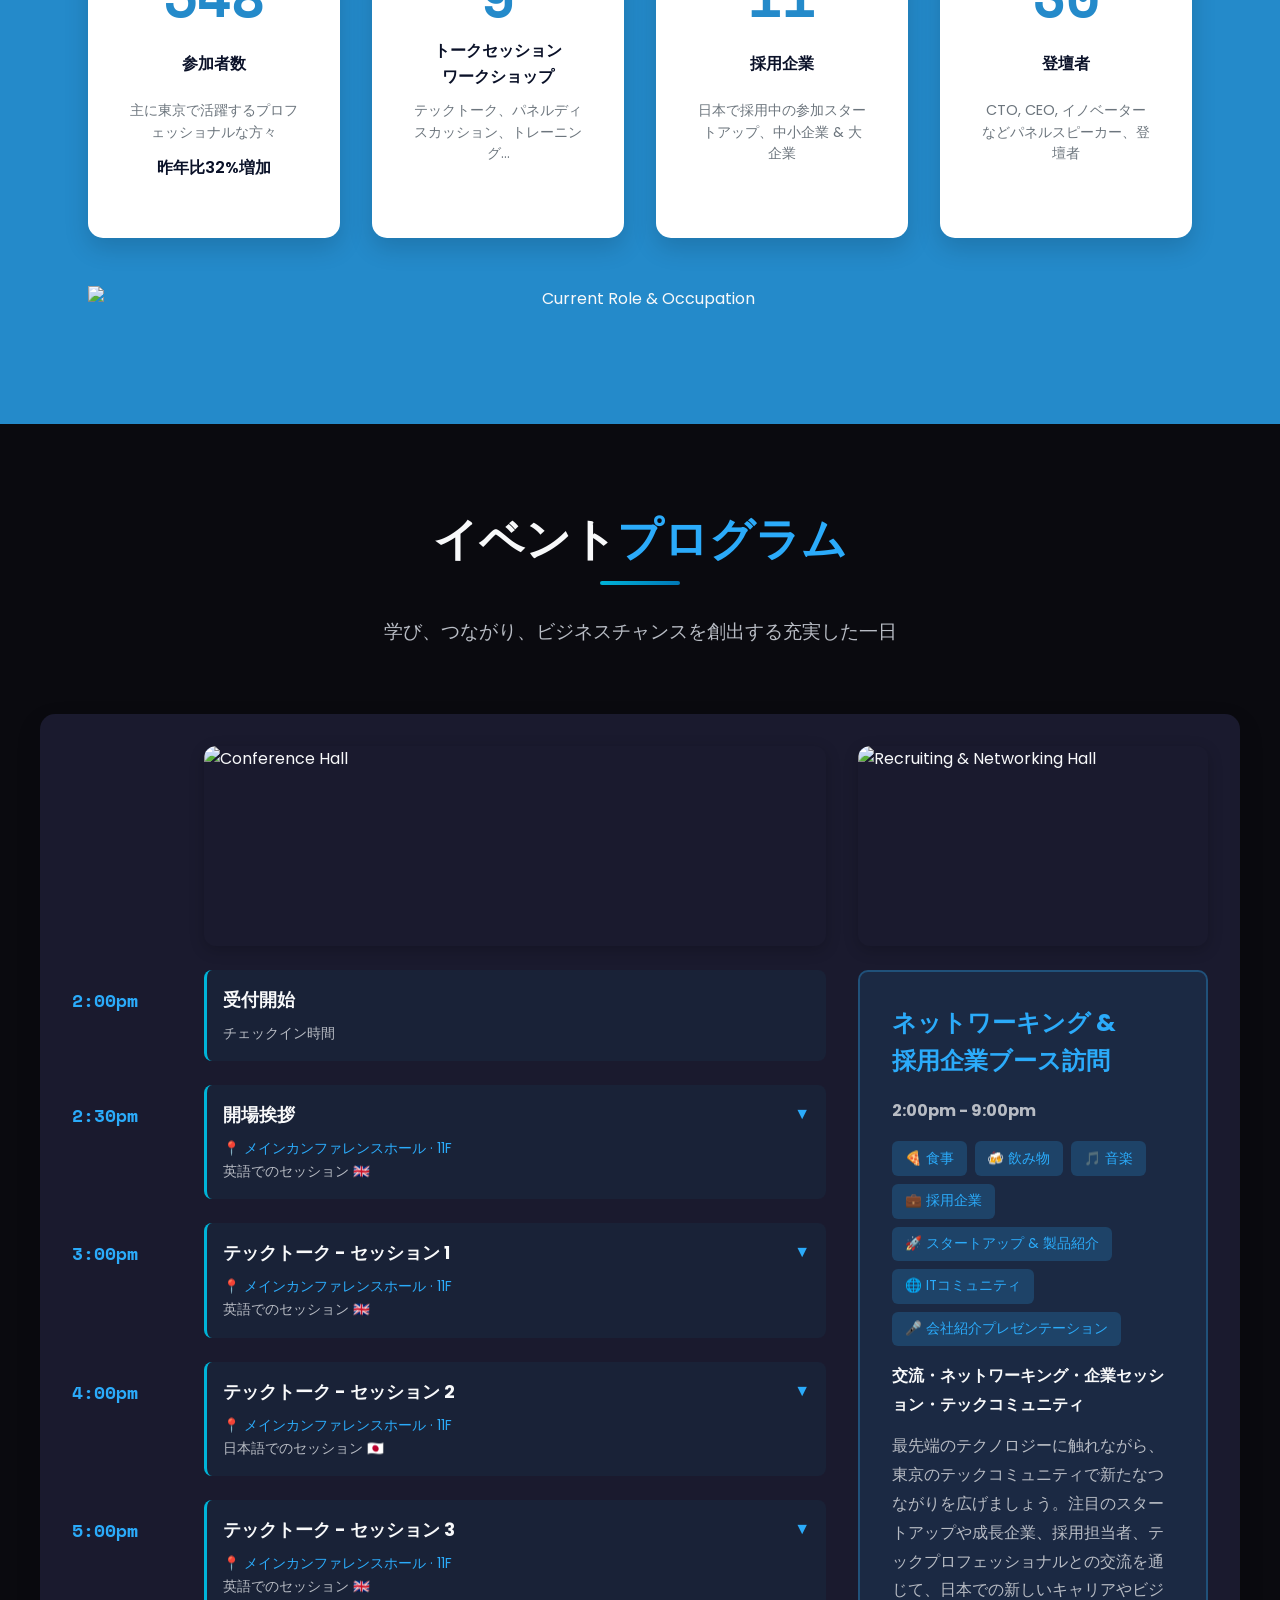
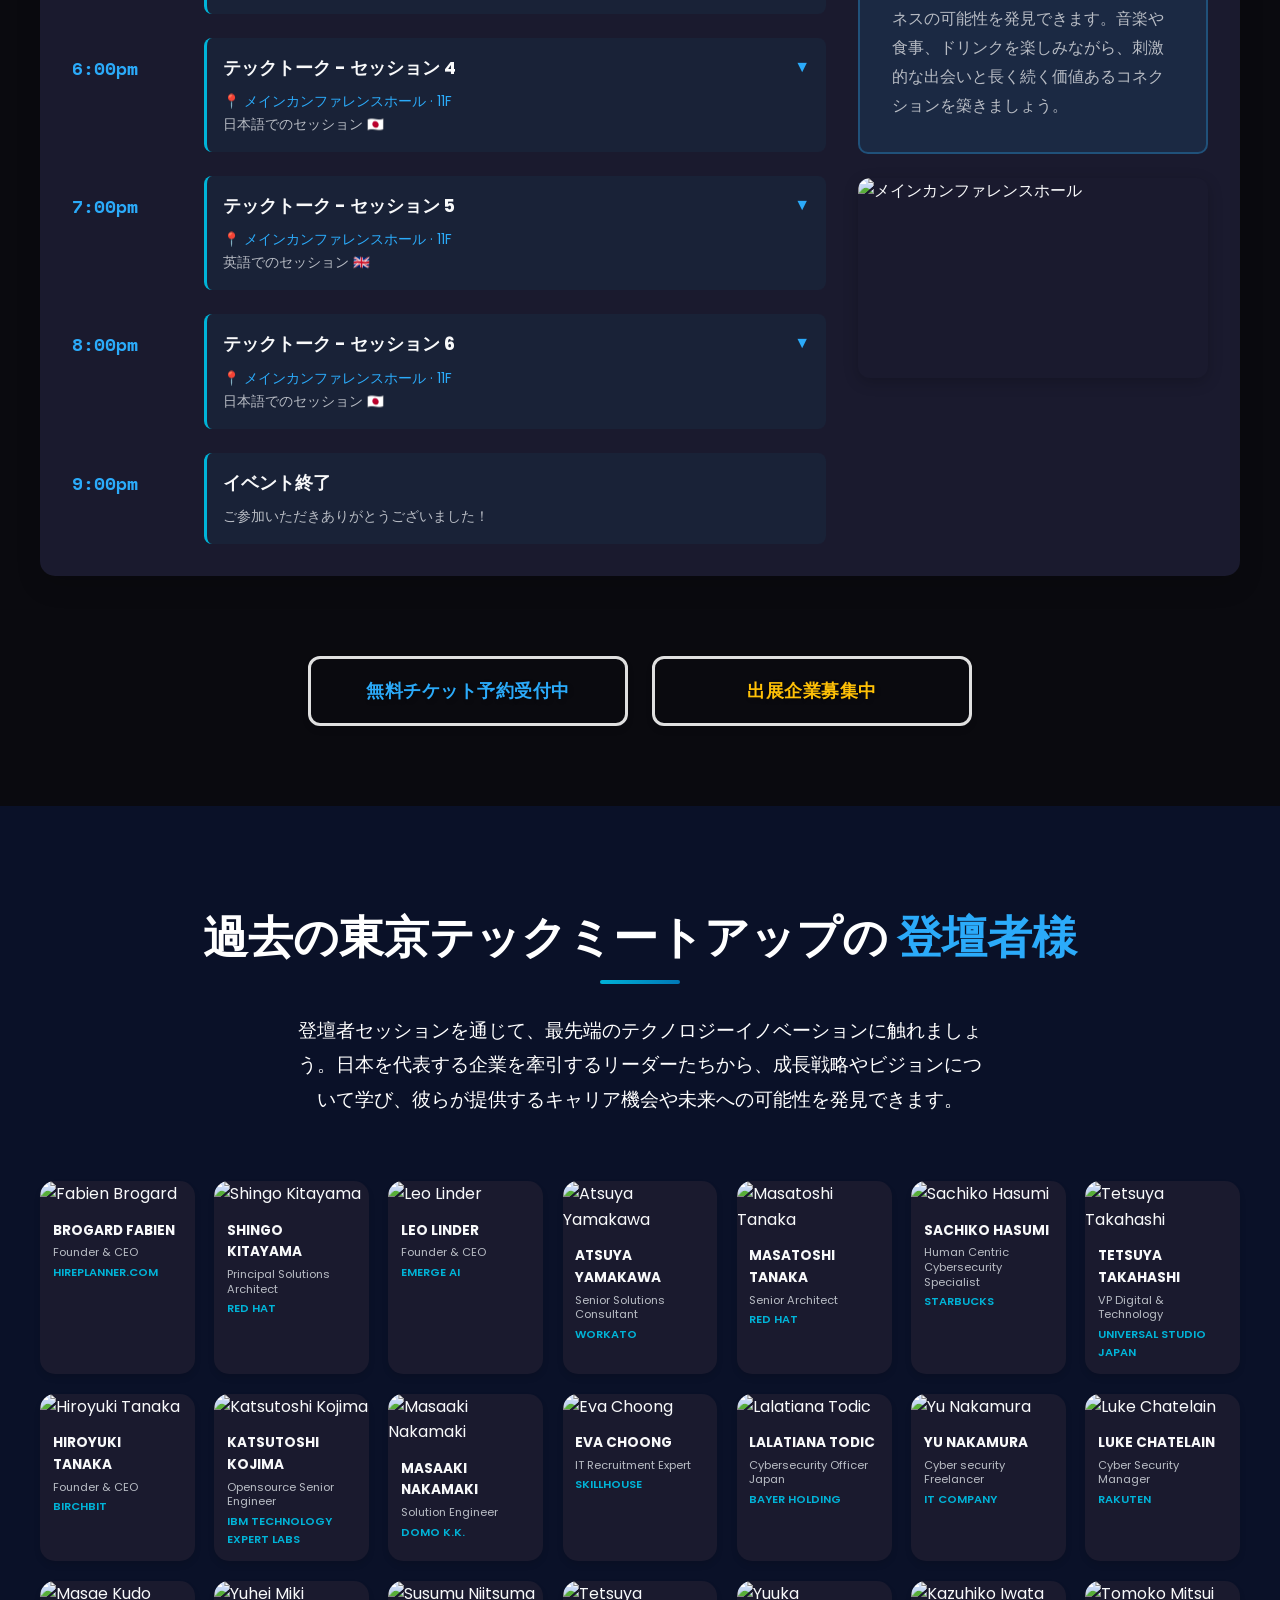
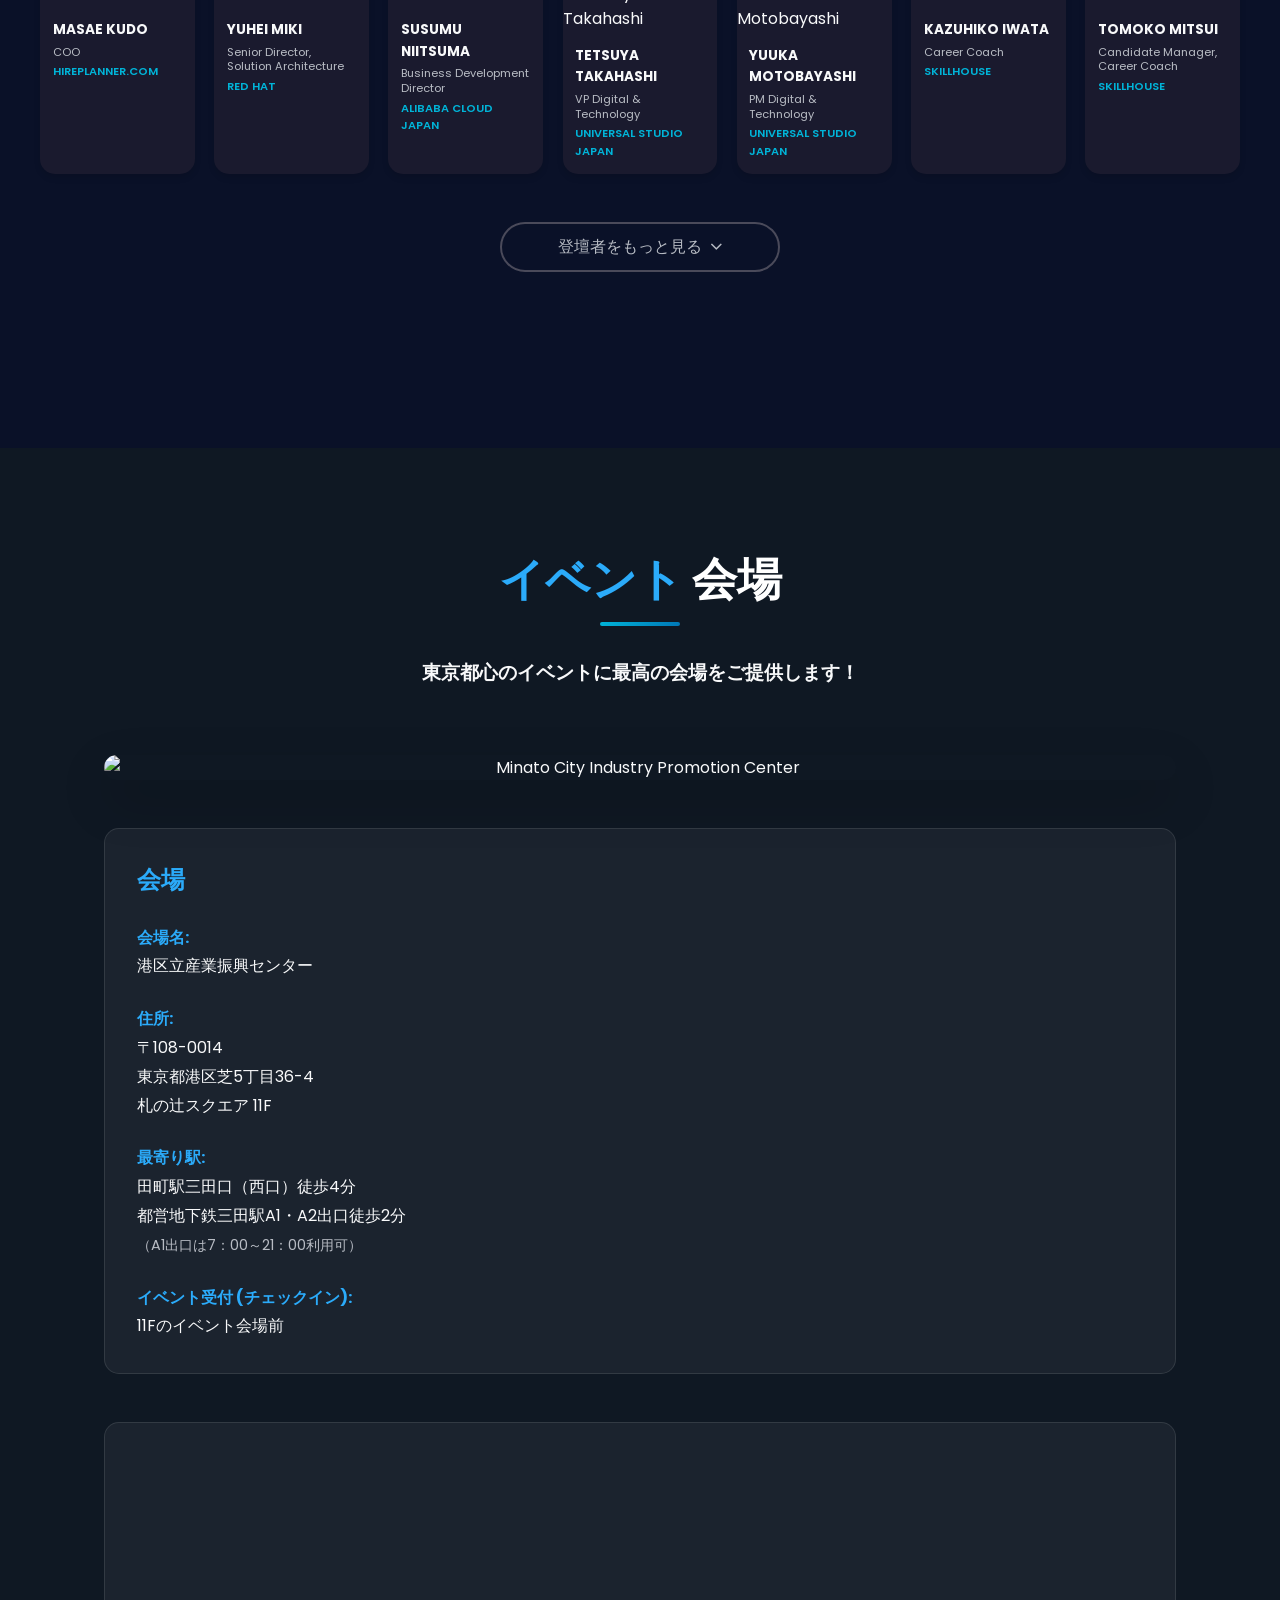
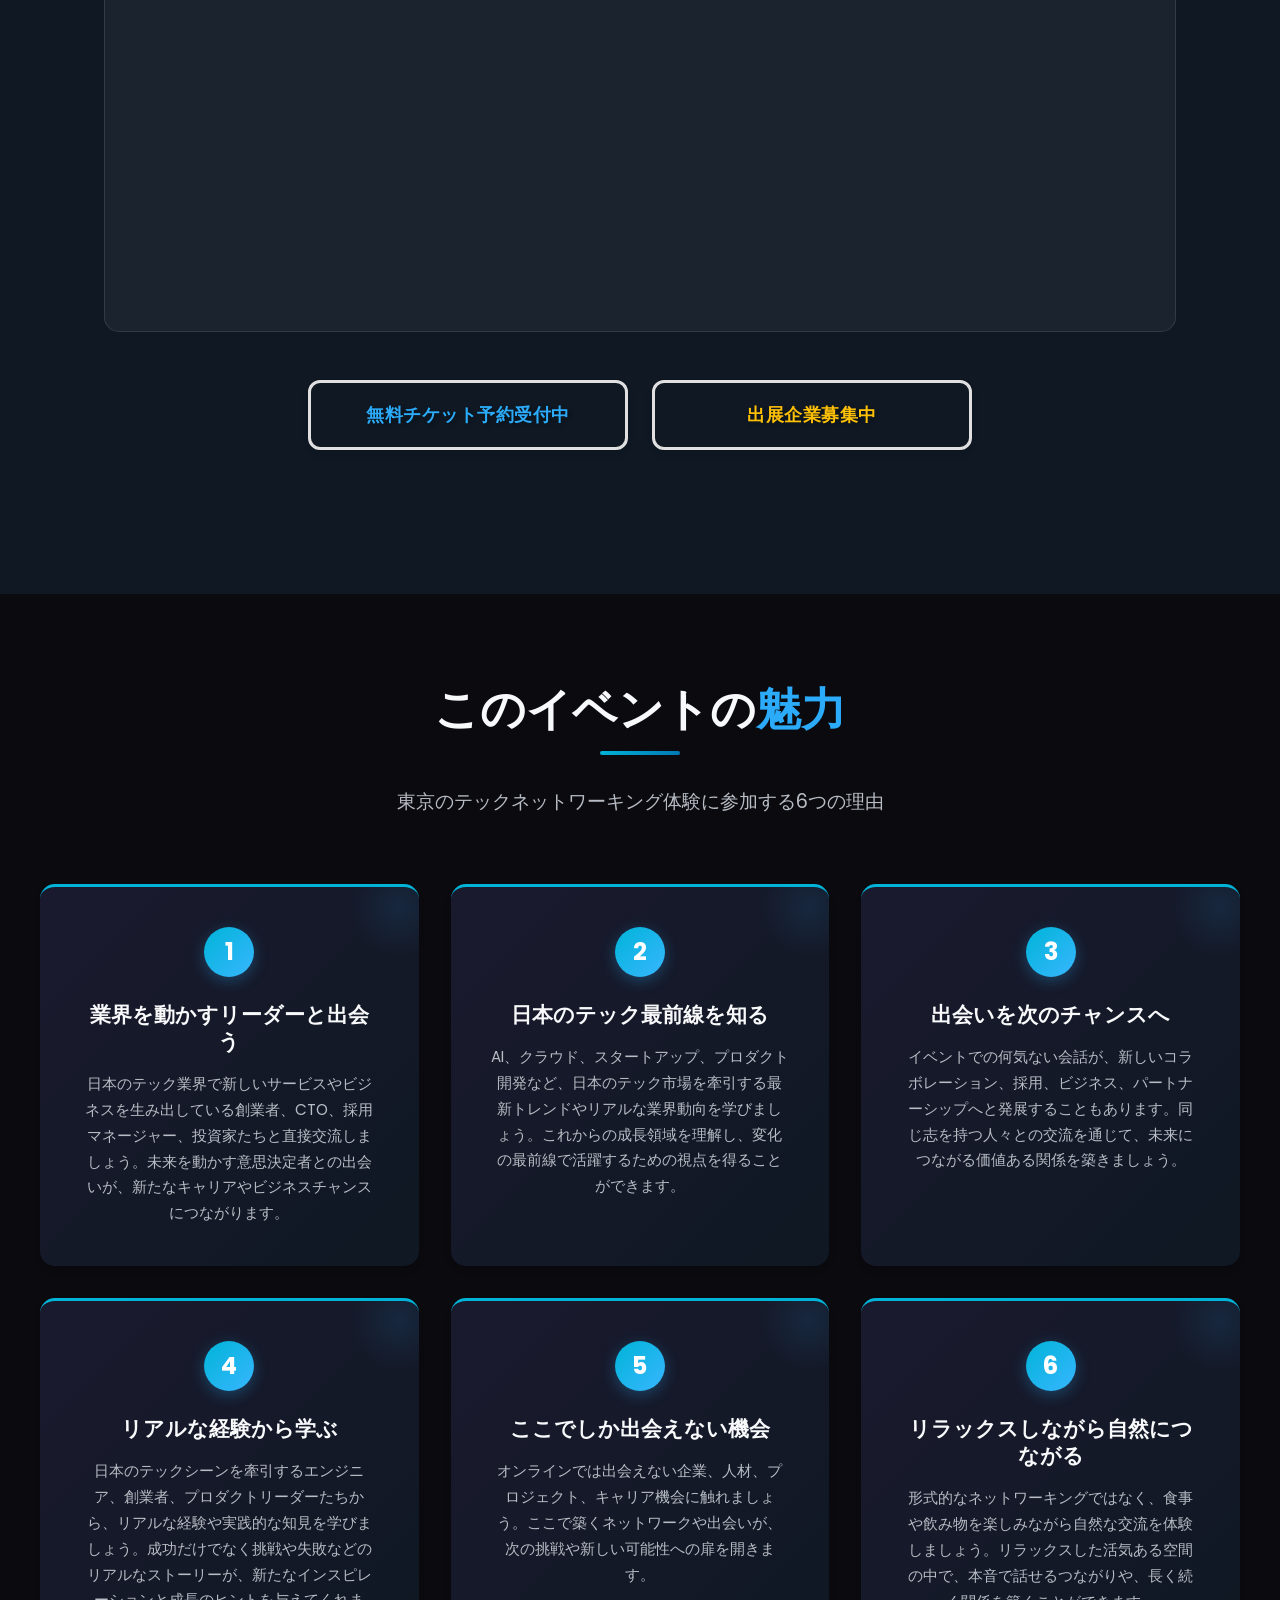
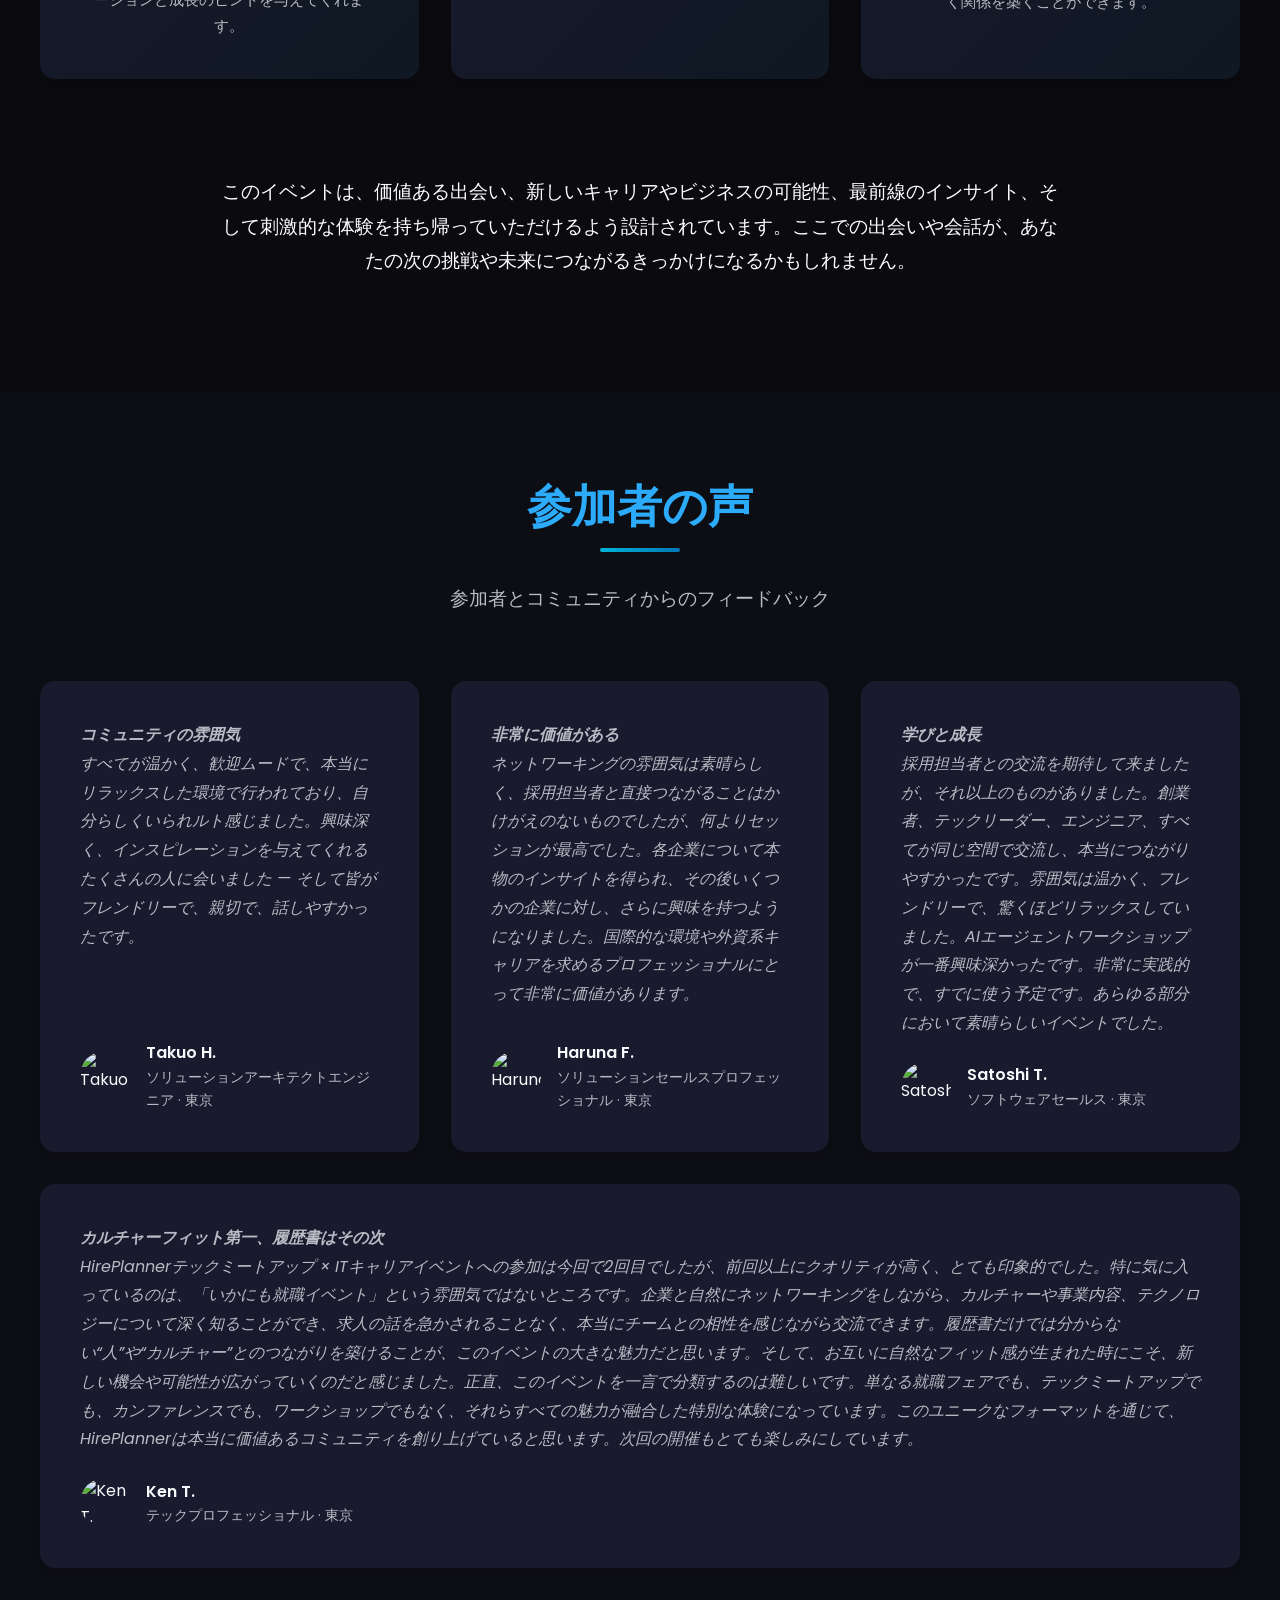
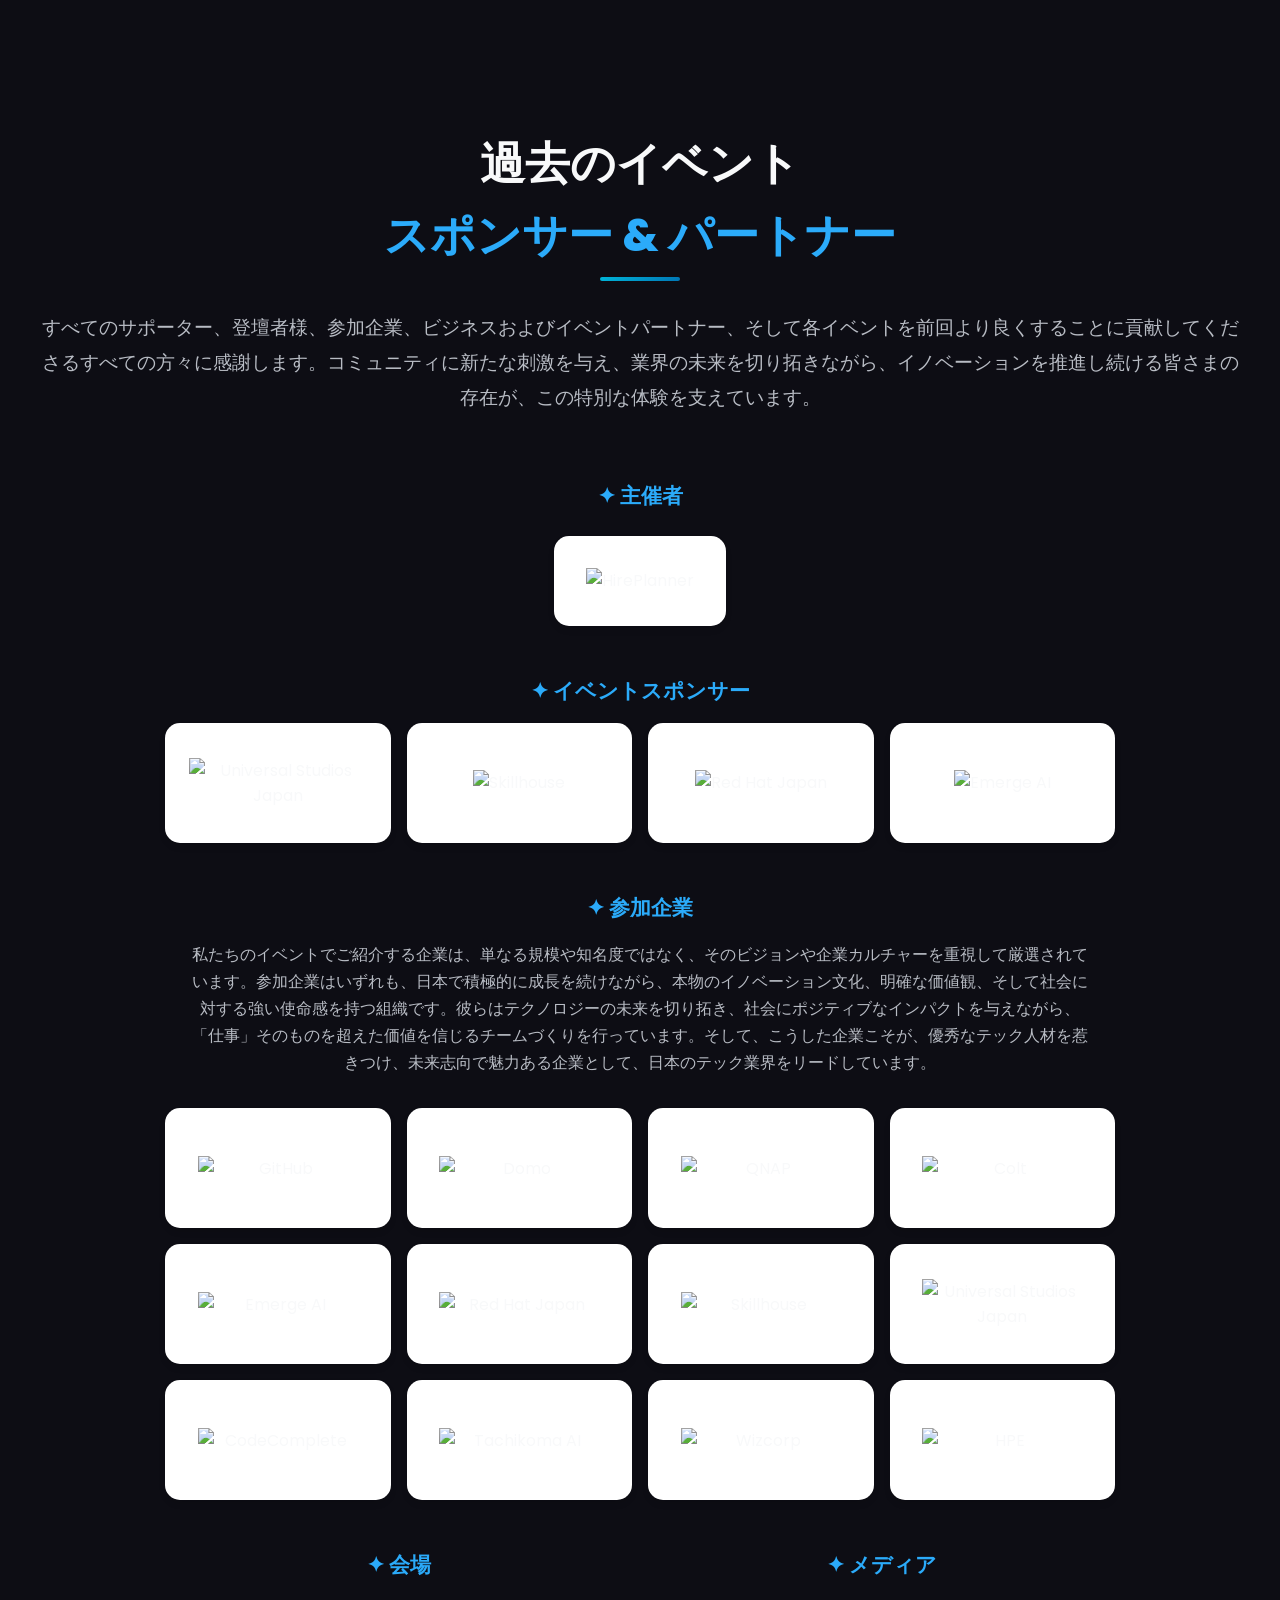
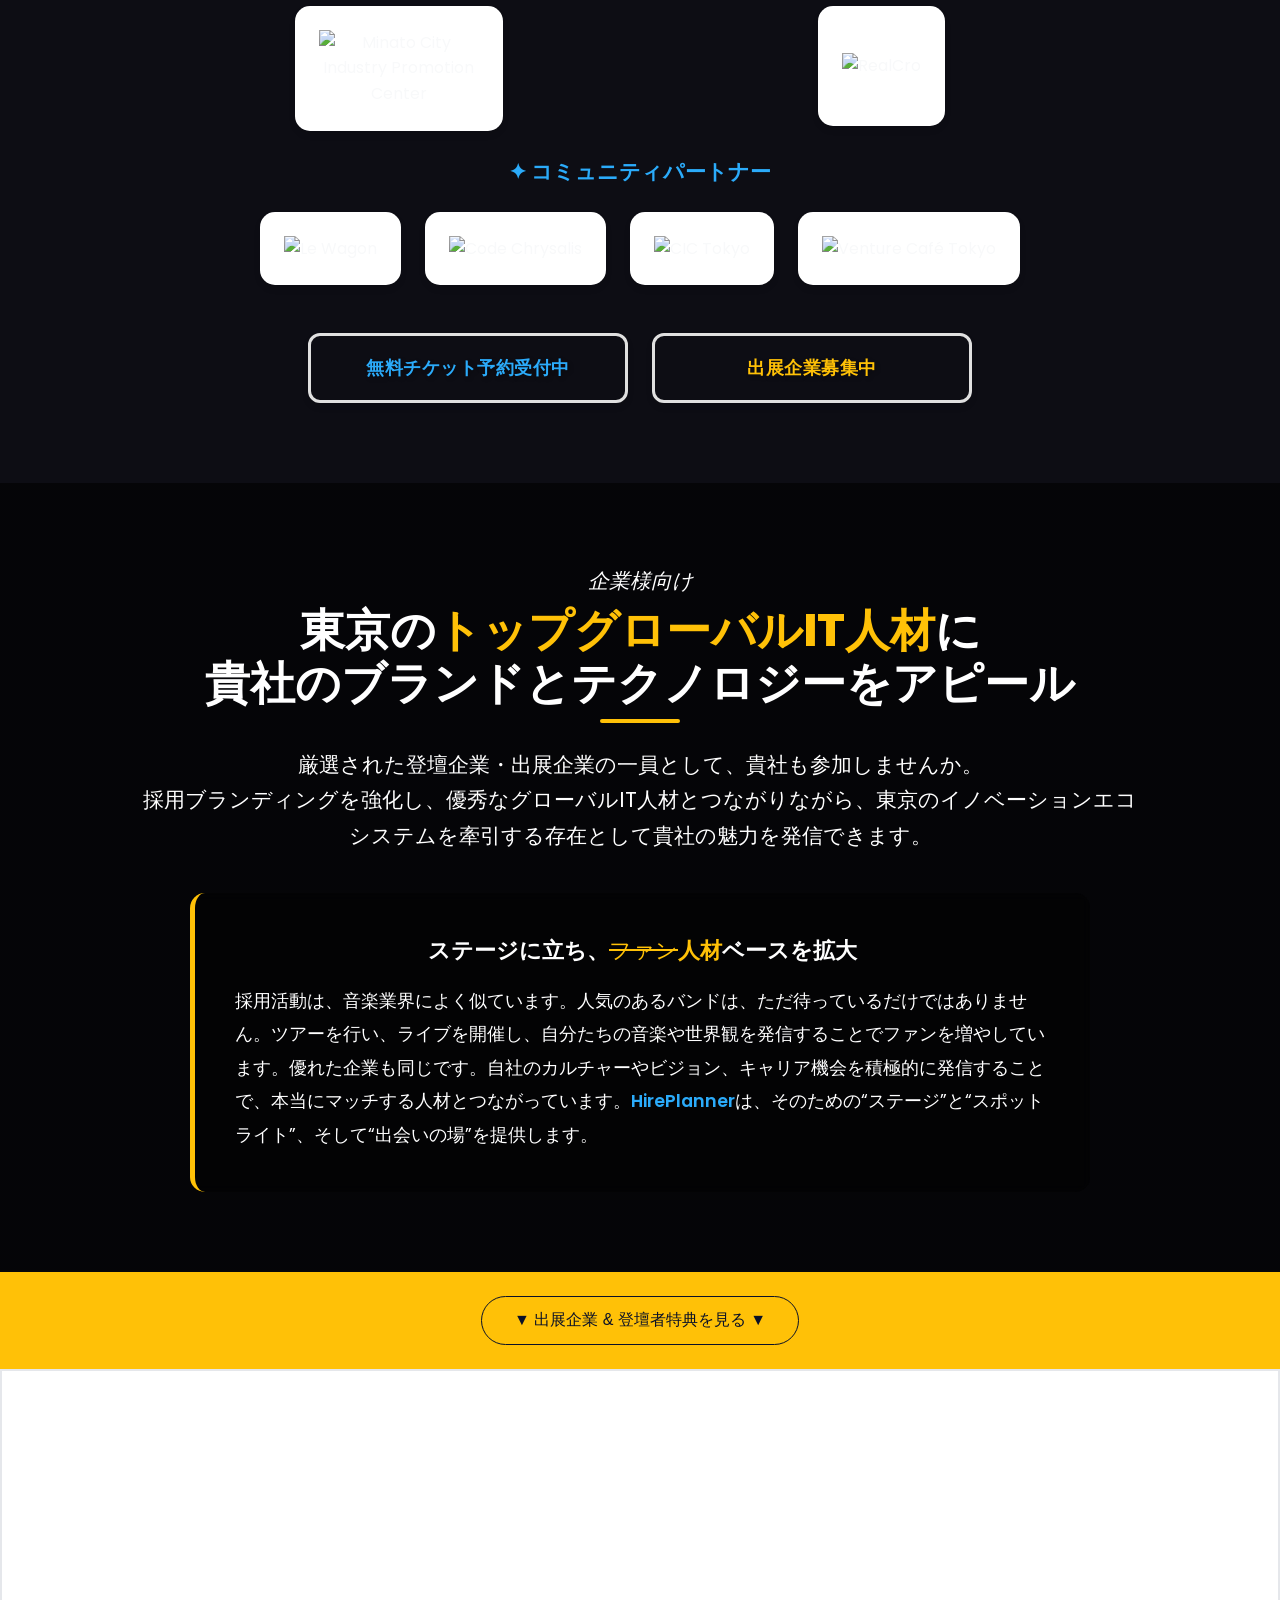
==== commit 6eb61f30: "Add files via upload" ====
--- a/index_jp.html
+++ b/index_jp.html
@@ -5646,7 +5646,7 @@
             <div style="text-align: center; margin-bottom: 3rem;">
                 <h3 style="font-size: 1.3rem; margin-bottom: 1rem; color: #2babfa;">✦ イベントスポンサー</h3> 
 
-                    <div style="display: grid; grid-template-columns: repeat(auto-fit, minmax(200px, 1fr)); gap: 1.5rem; max-width: 950px; margin: 0 auto;">
+                    <div style="display: grid; grid-template-columns: repeat(auto-fit, minmax(200px, 1fr)); gap: 1rem; max-width: 950px; margin: 0 auto;">
                   <div style="background: white; padding: 1.5rem; border-radius: 15px; box-shadow: var(--shadow-md); display: flex; align-items: center; justify-content: center; min-height: 120px;">
                         <img src="https://home.hireplanner.com/wp-content/uploads/2026/03/Logo-Universal-Studios-Japan.png" alt="Universal Studios Japan" style="max-width: 100%; height: auto;">
                     </div>
@@ -5667,7 +5667,7 @@
                 <h3 style="font-size: 1.3rem; margin-bottom: 1rem; color: #2babfa;">✦ 参加企業</h3>
                 <p style="font-size: 1rem; color: #b8bcc4; margin-bottom: 2rem; max-width: 900px; margin-left: auto; margin-right: auto; line-height: 1.7;">
                     私たちのイベントでご紹介する企業は、単なる規模や知名度ではなく、そのビジョンや企業カルチャーを重視して厳選されています。参加企業はいずれも、日本で積極的に成長を続けながら、本物のイノベーション文化、明確な価値観、そして社会に対する強い使命感を持つ組織です。彼らはテクノロジーの未来を切り拓き、社会にポジティブなインパクトを与えながら、「仕事」そのものを超えた価値を信じるチームづくりを行っています。そして、こうした企業こそが、優秀なテック人材を惹きつけ、未来志向で魅力ある企業として、日本のテック業界をリードしています。</p>
-                <div style="display: grid; grid-template-columns: repeat(auto-fit, minmax(200px, 1fr)); gap: 1.5rem; max-width: 950px; margin: 0 auto;">
+                <div style="display: grid; grid-template-columns: repeat(auto-fit, minmax(200px, 1fr)); gap: 1rem; max-width: 950px; margin: 0 auto;">
                     <div style="background: white; padding: 1.5rem; border-radius: 15px; box-shadow: var(--shadow-md); display: flex; align-items: center; justify-content: center; min-height: 120px;">
                         <img src="https://home.hireplanner.com/wp-content/uploads/2026/03/Logo-GitHub.png" alt="GitHub" style="max-width: 160px; width: 100%; height: auto;">
                     </div>
@@ -5708,7 +5708,7 @@
             </div>
             
             <!-- Venue Partner and メディアパートナー Side by Side -->
-            <div style="display: grid; grid-template-columns: repeat(auto-fit, minmax(200px, 1fr)); gap: 1.5rem; max-width: 950px; margin: 0 auto;">
+            <div style="display: grid; grid-template-columns: repeat(auto-fit, minmax(200px, 1fr)); gap: 1rem; max-width: 950px; margin: 0 auto;">
                 <!-- Venue Partner -->
                 <div style="text-align: center;">
                     <h3 style="font-size: 1.3rem; margin-bottom: 1.5rem; color: #2babfa;">✦ 会場</h3>
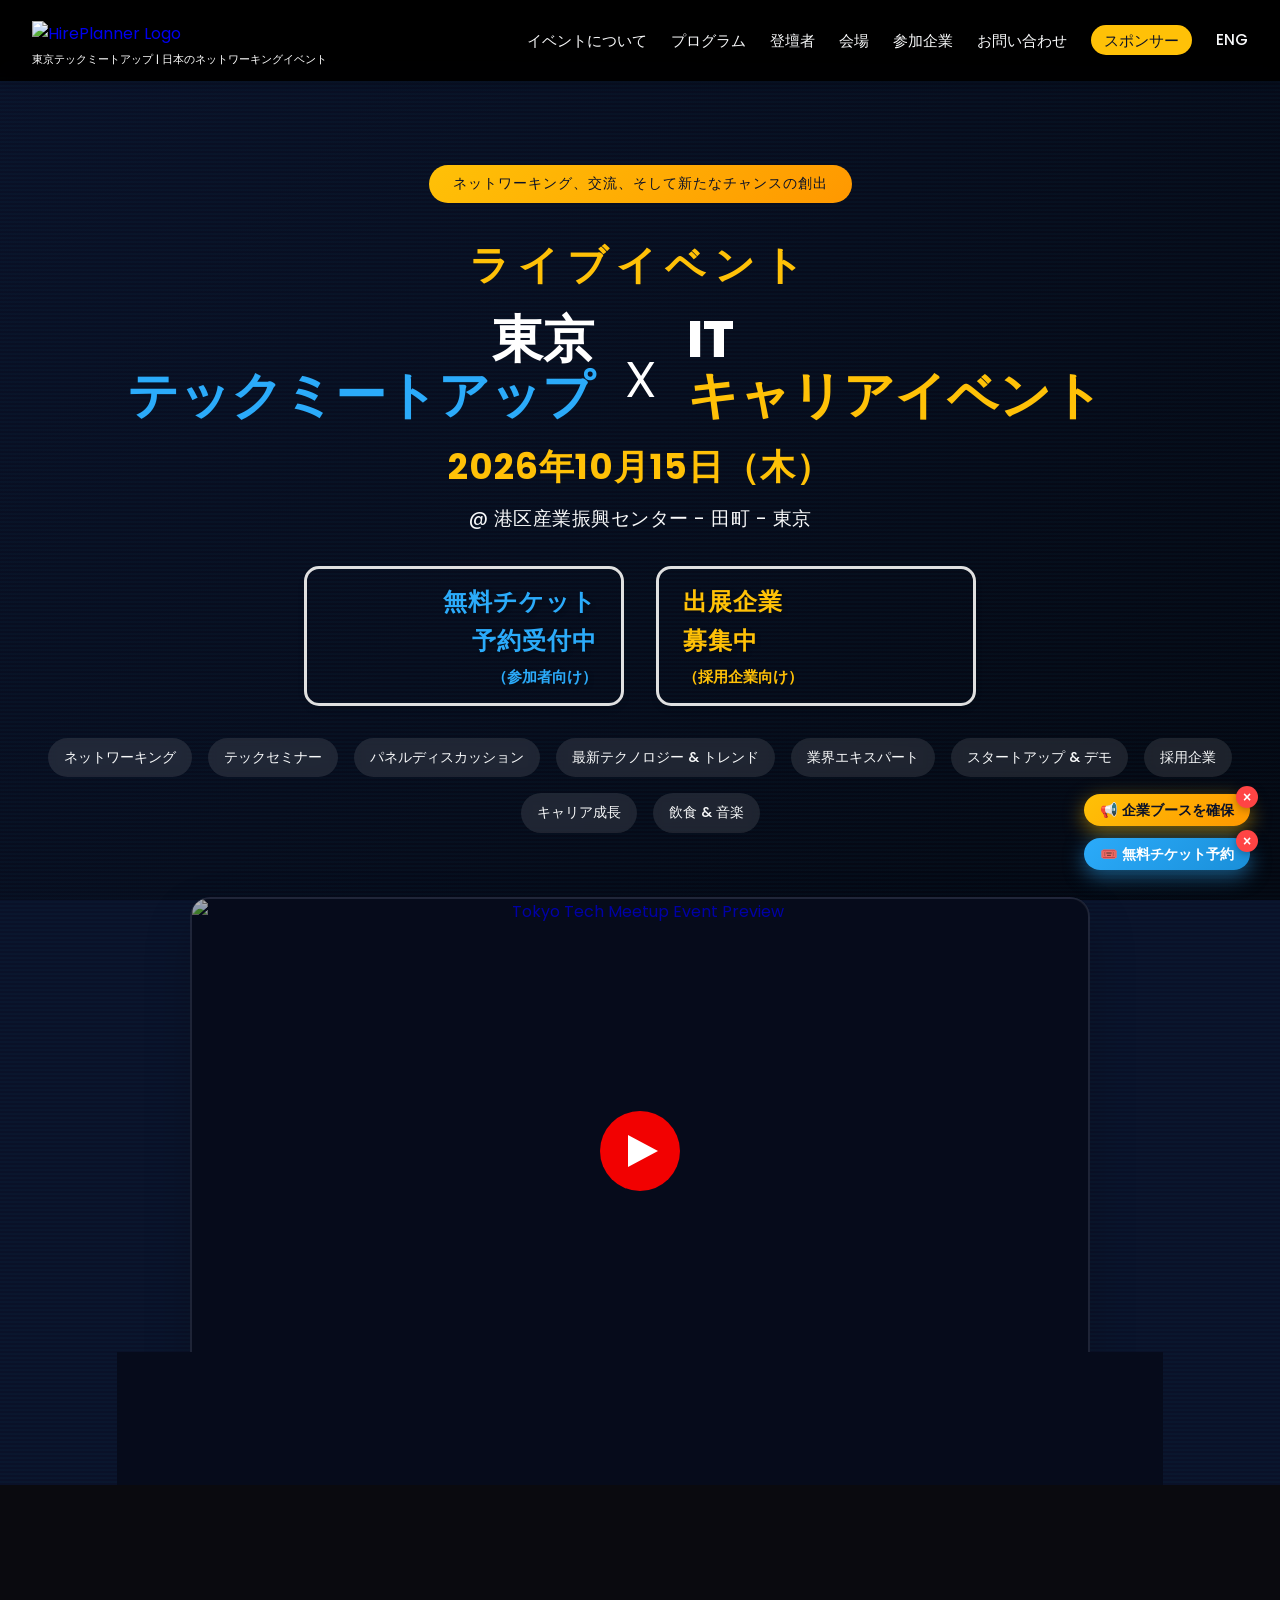
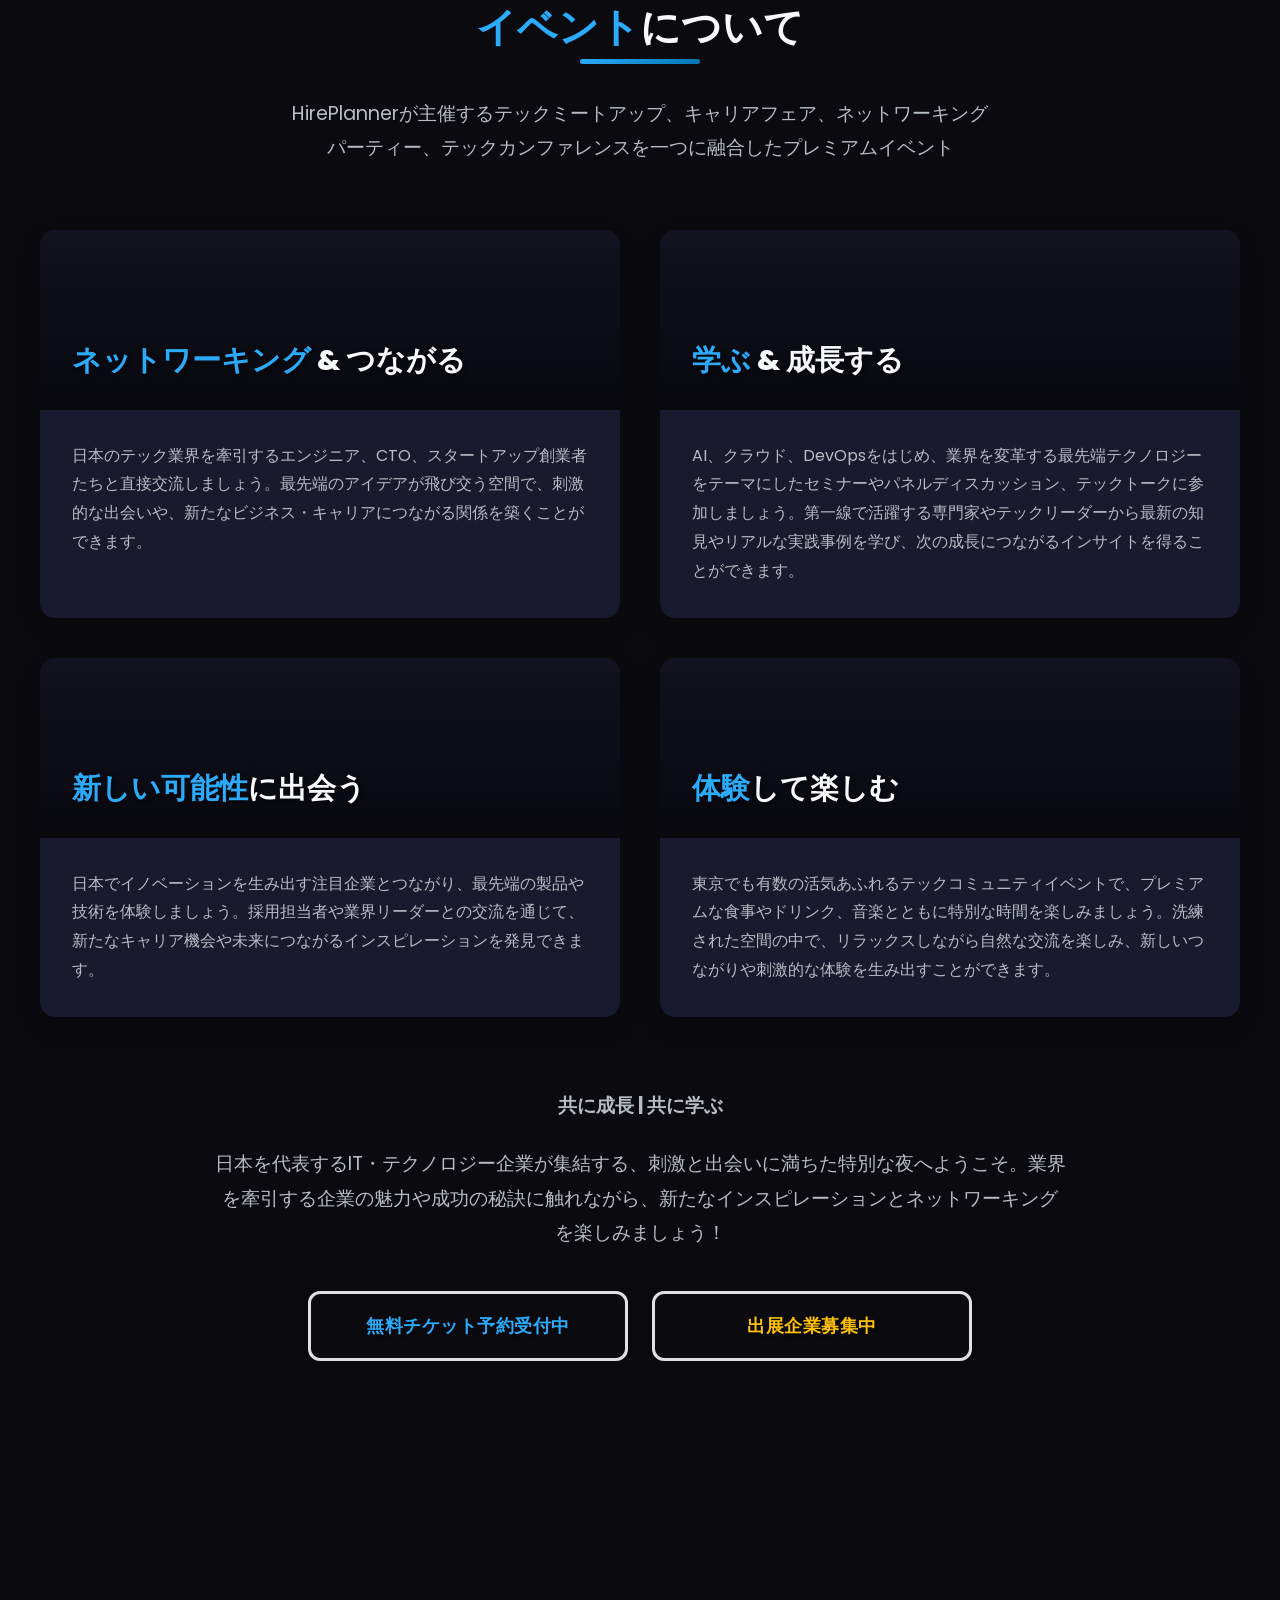
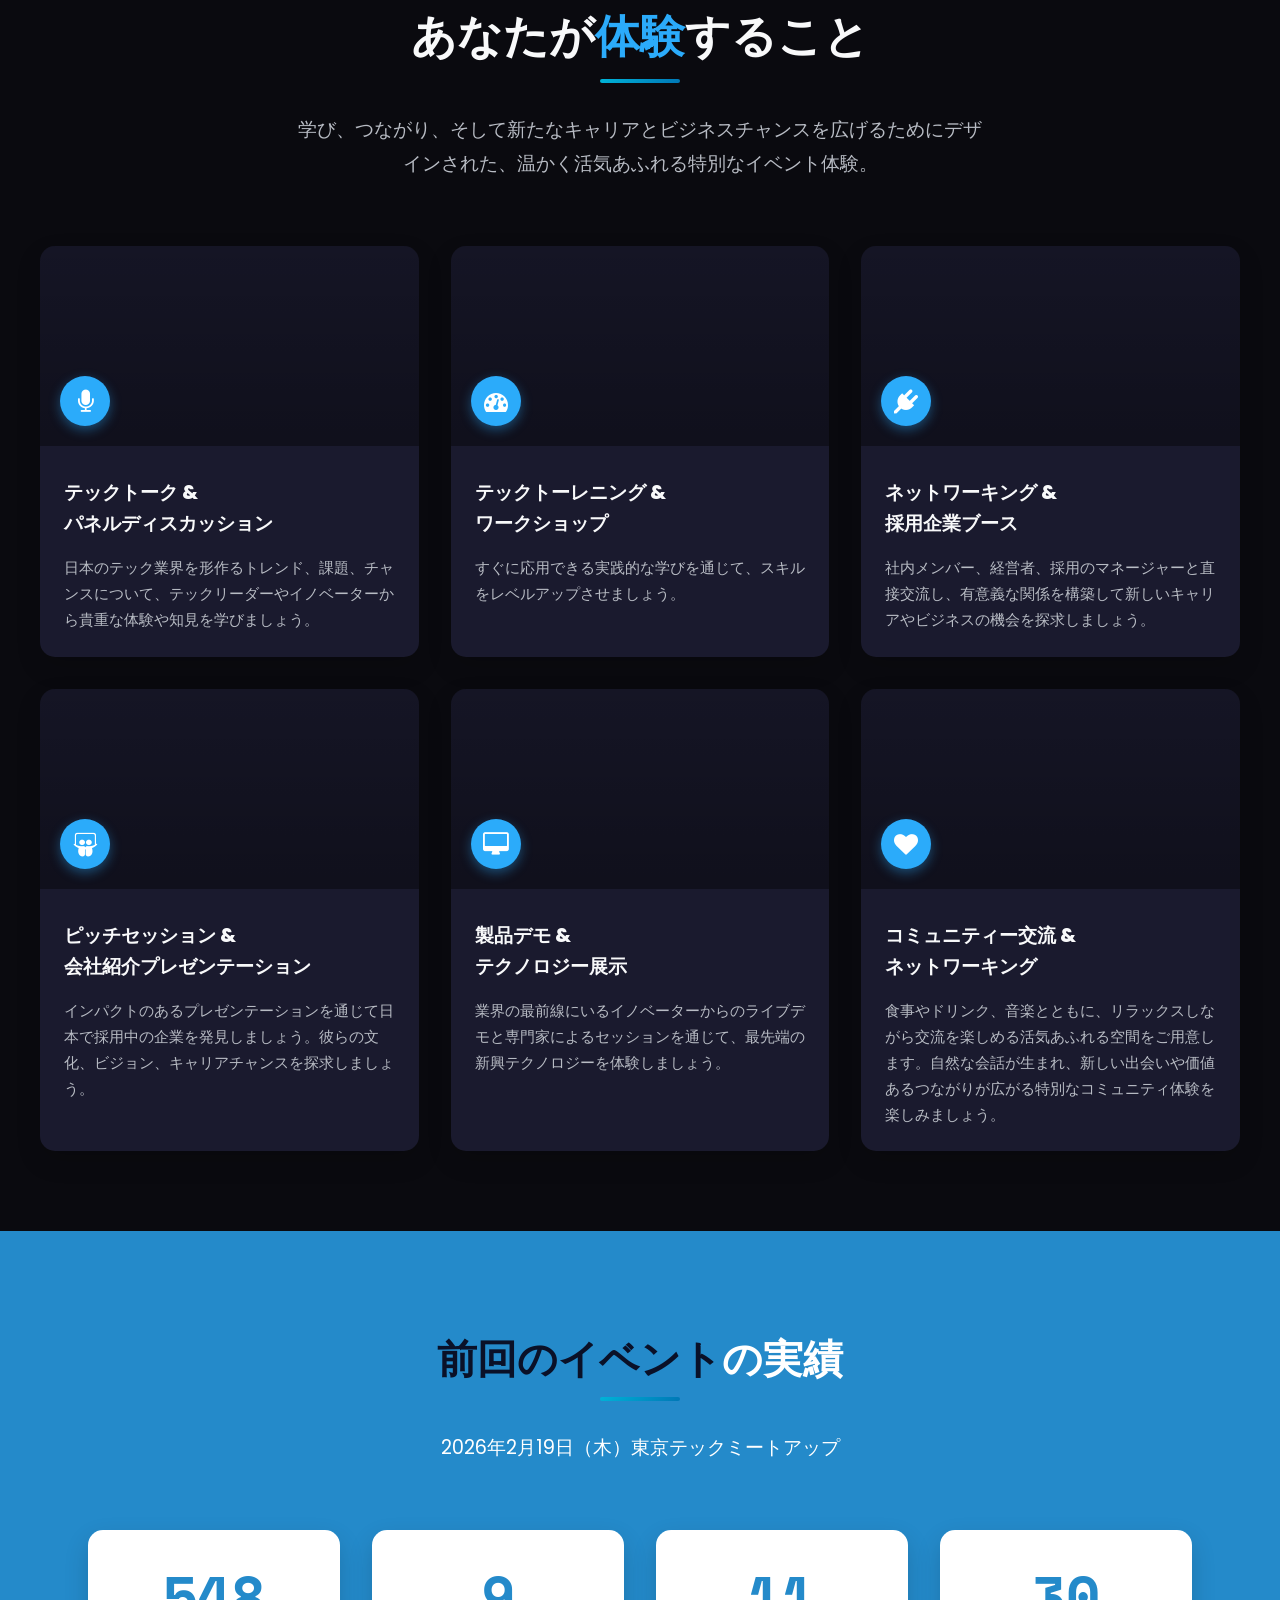
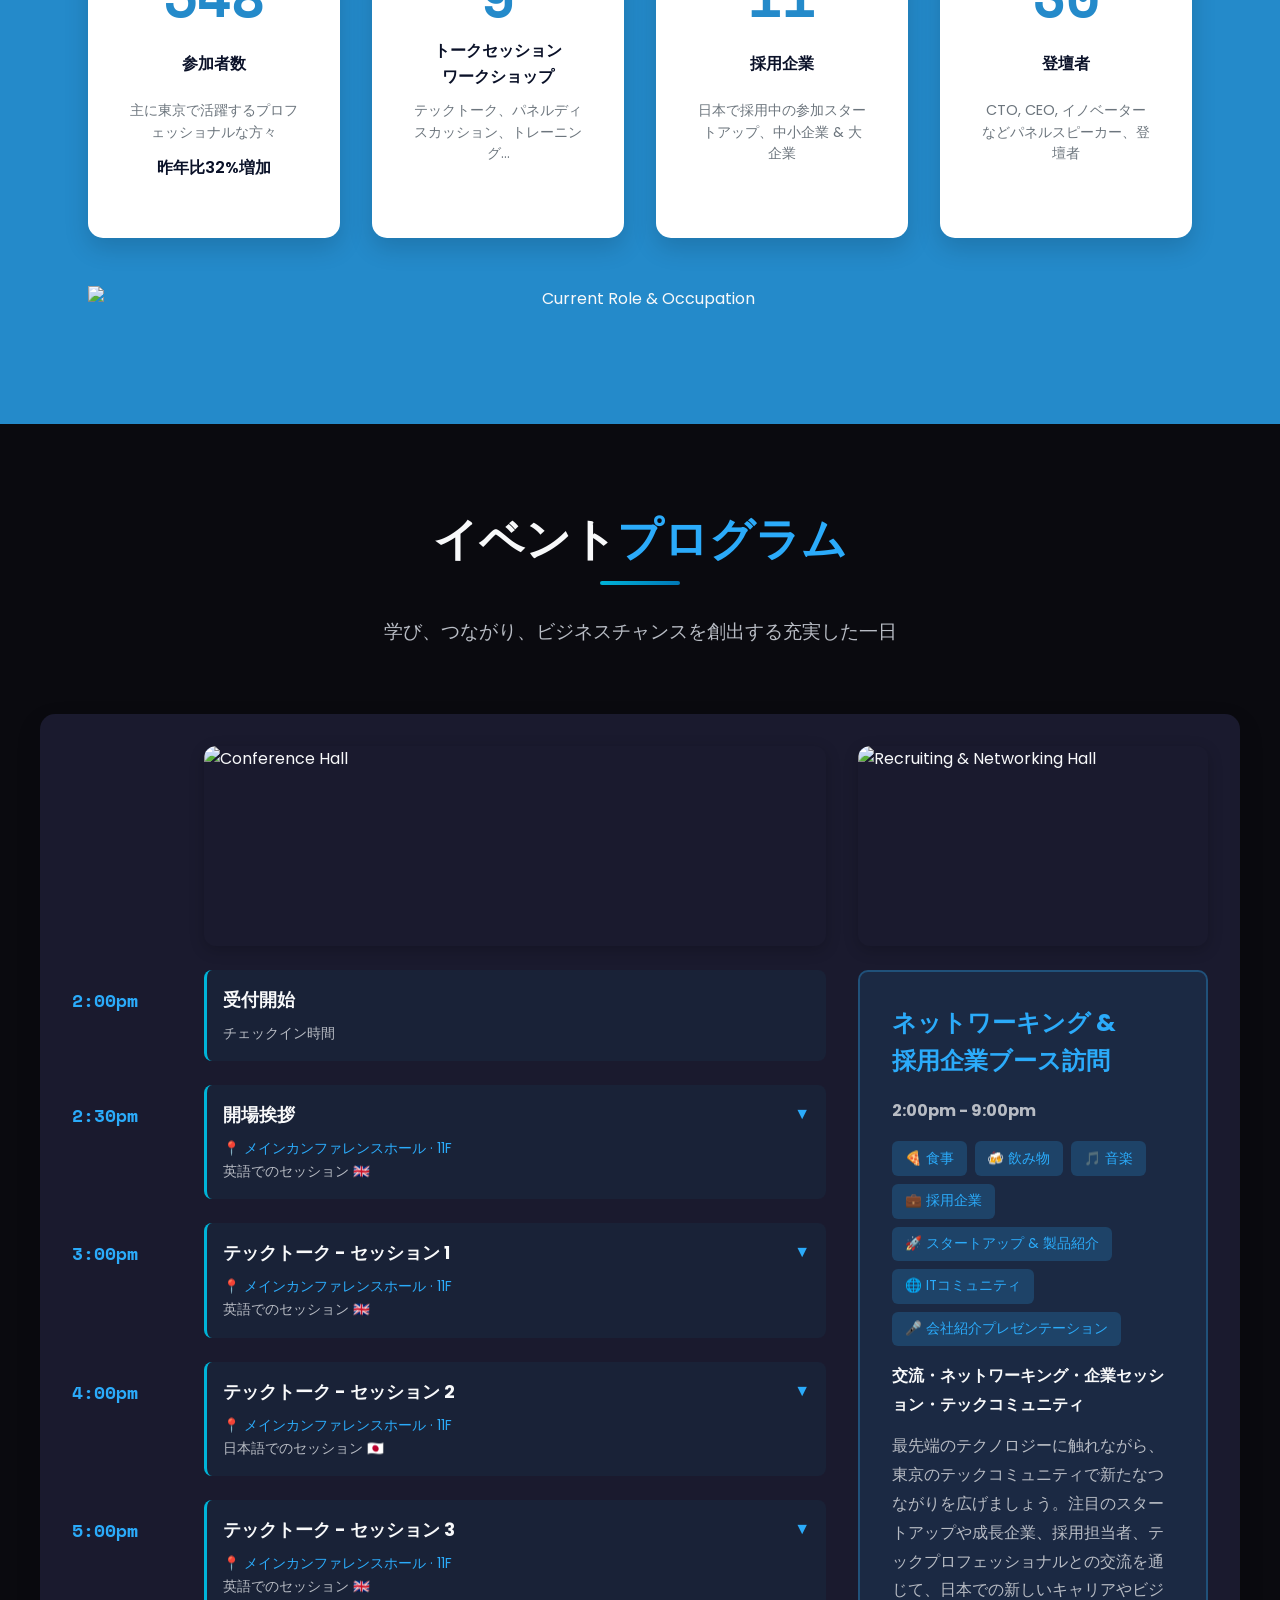
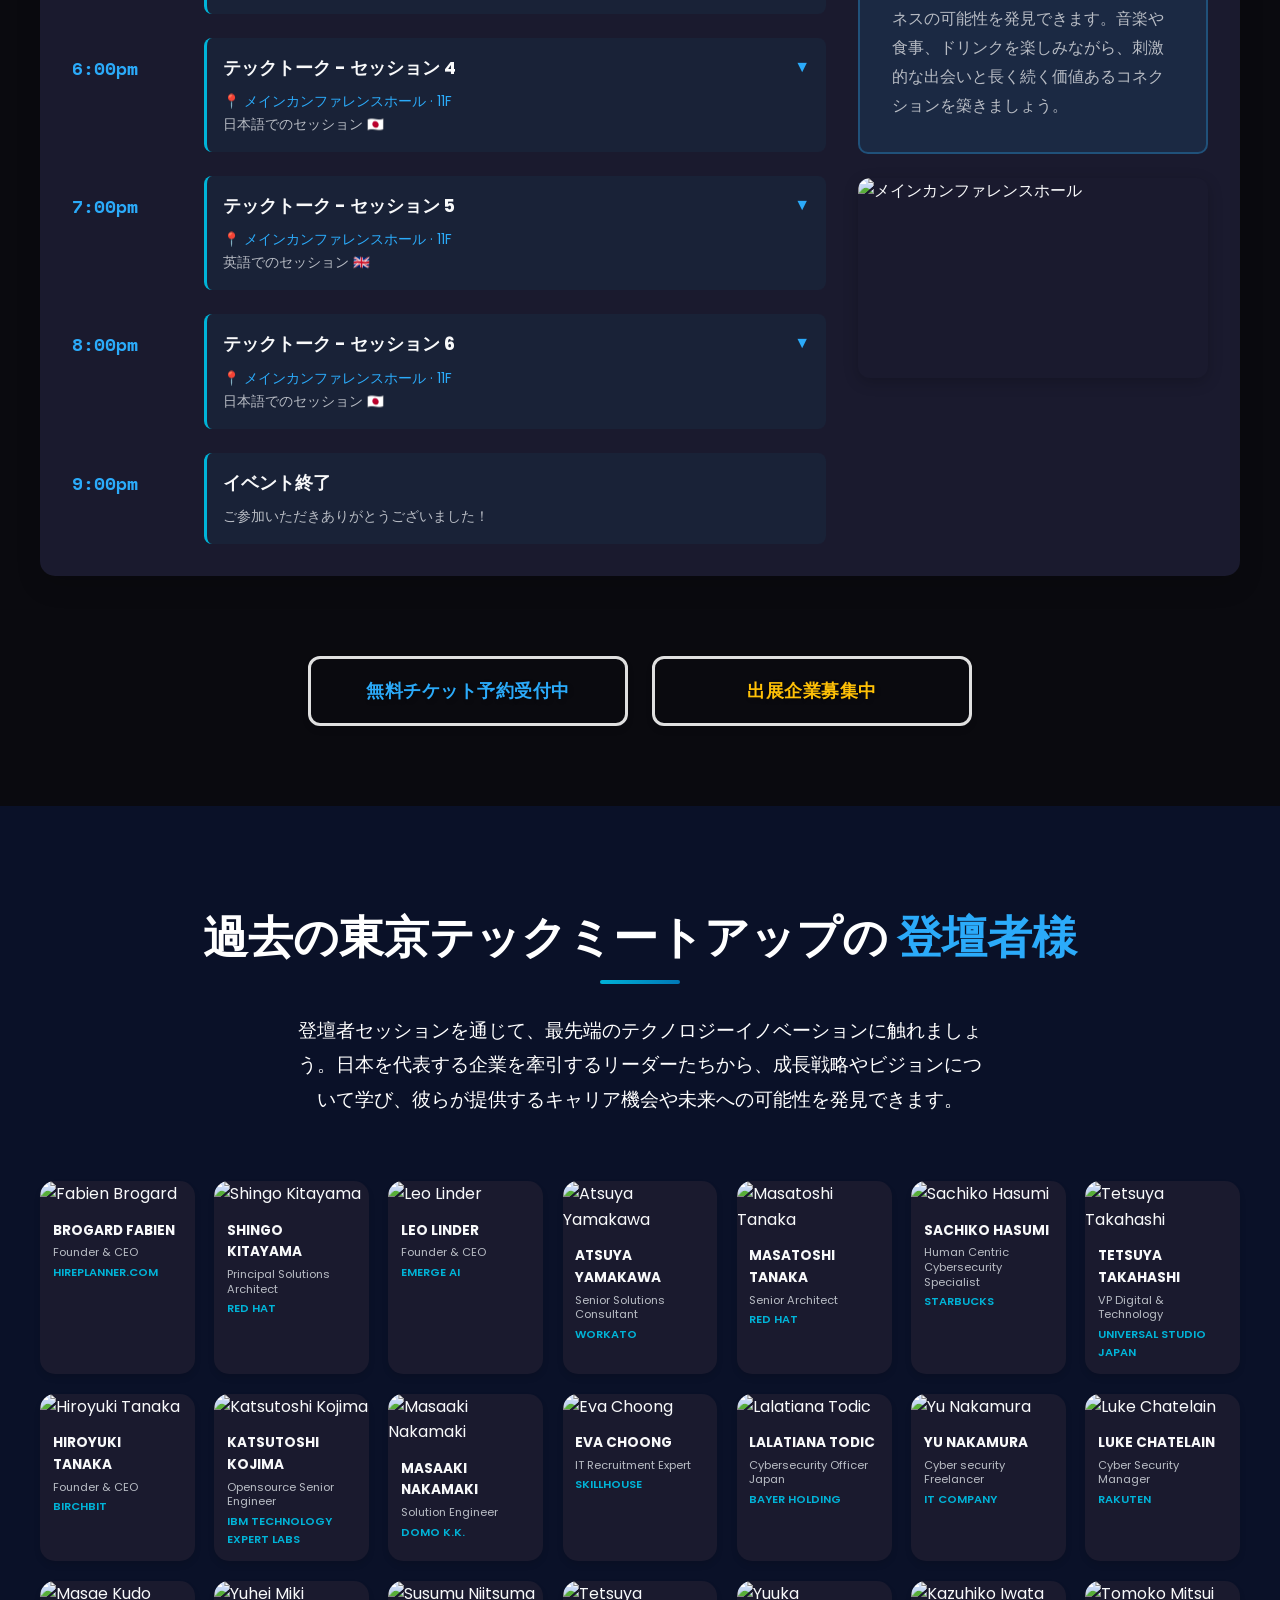
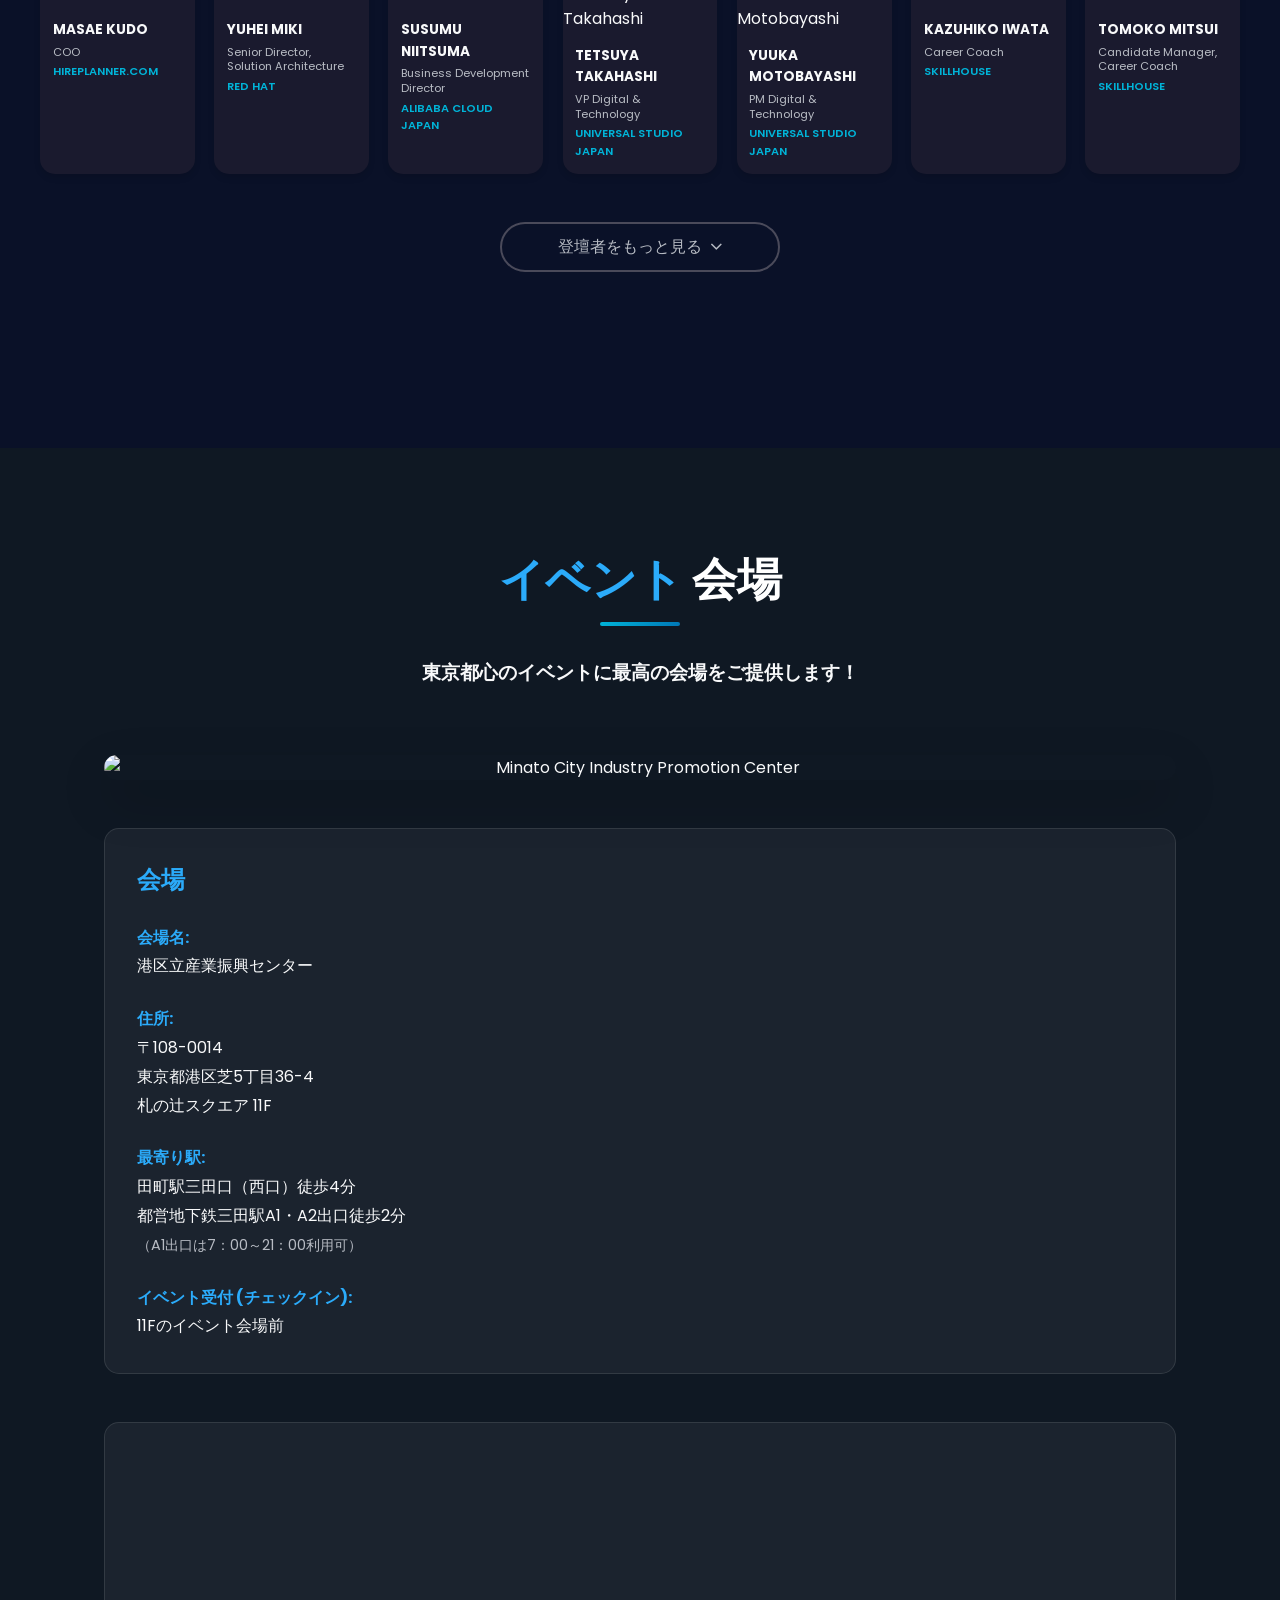
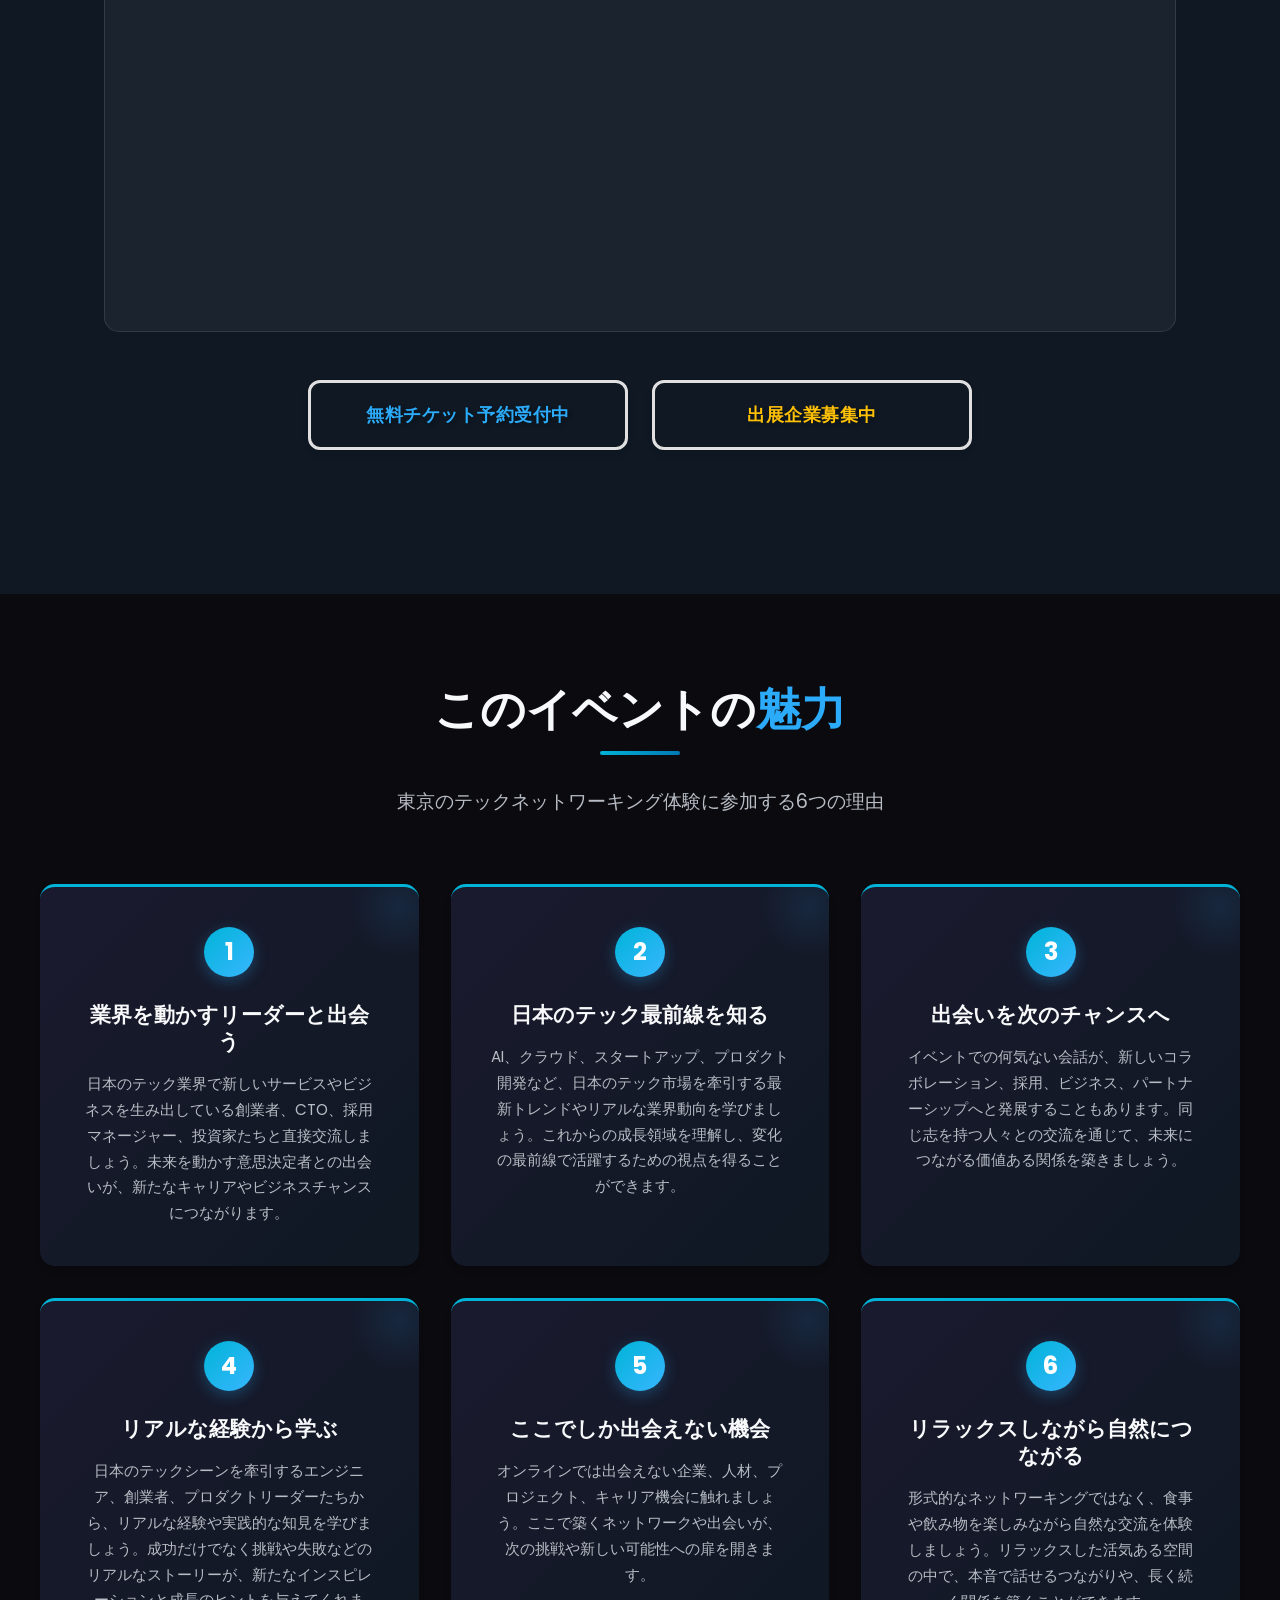
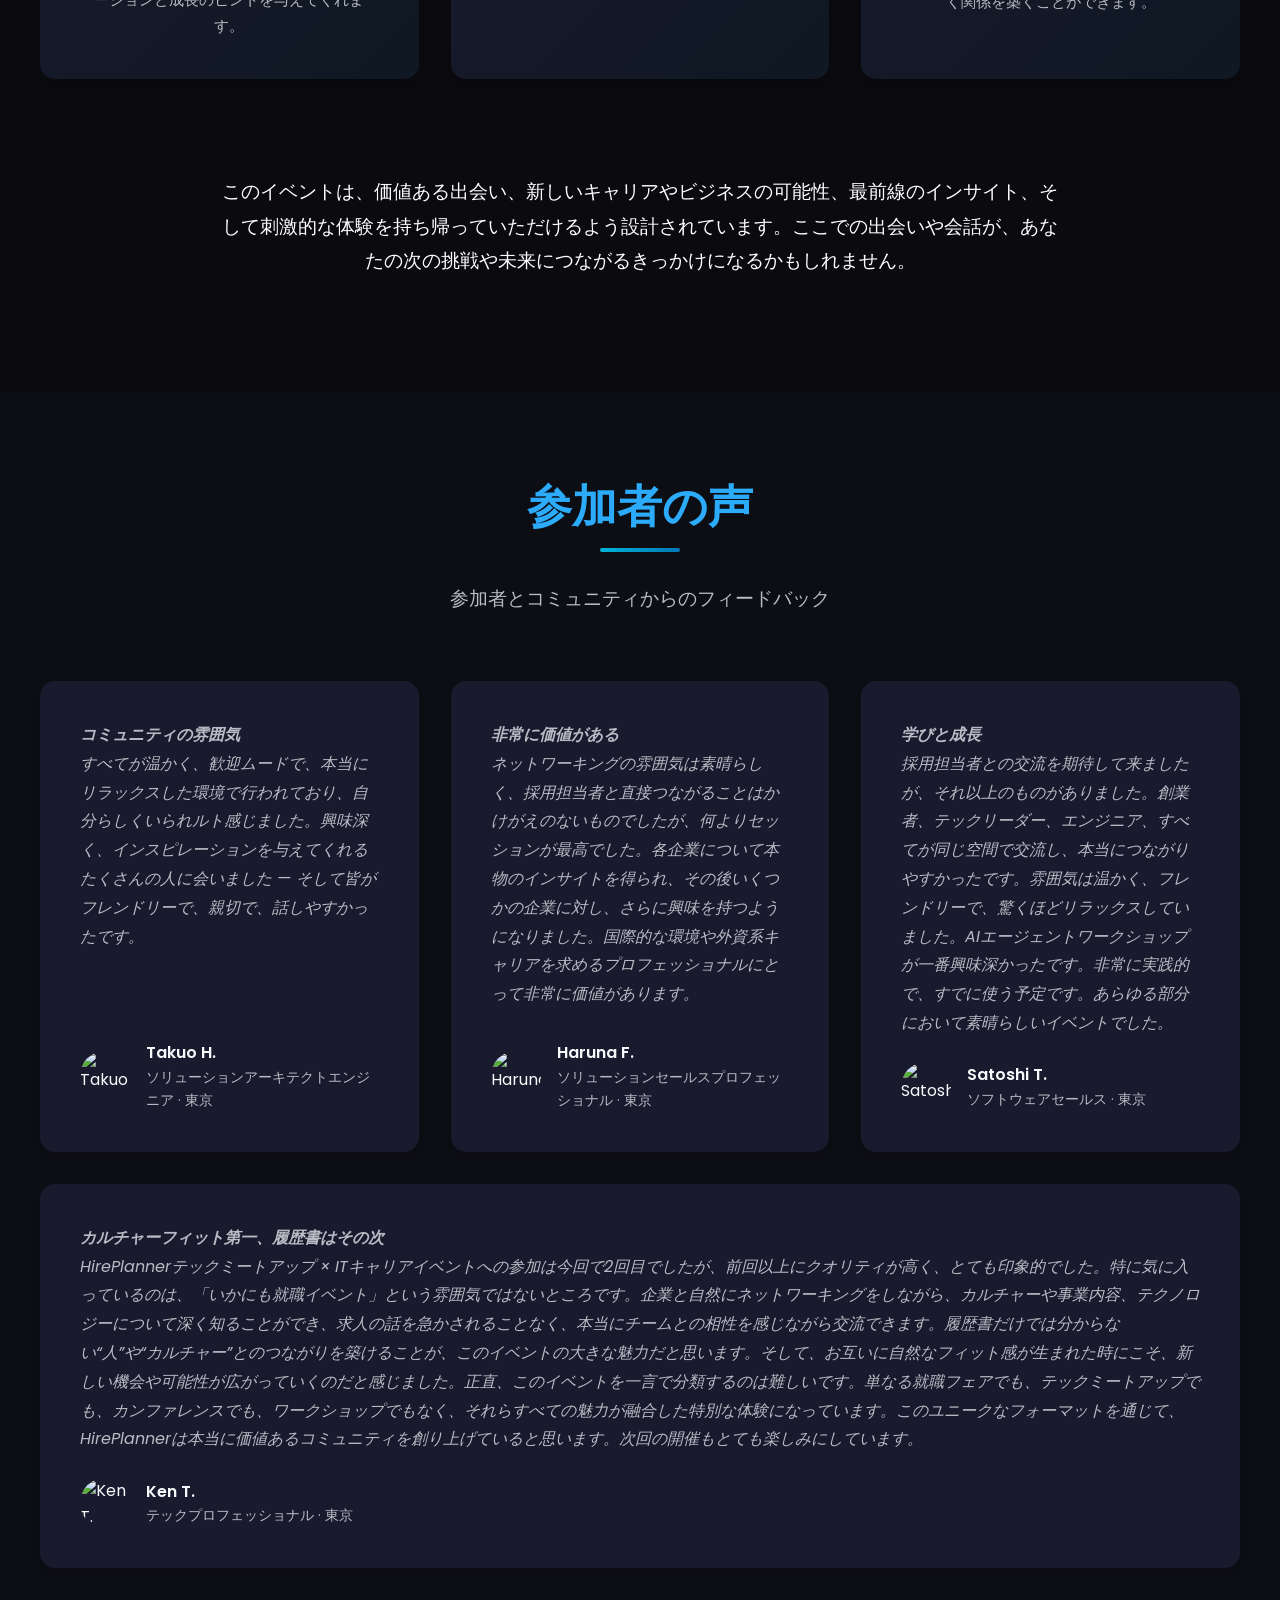
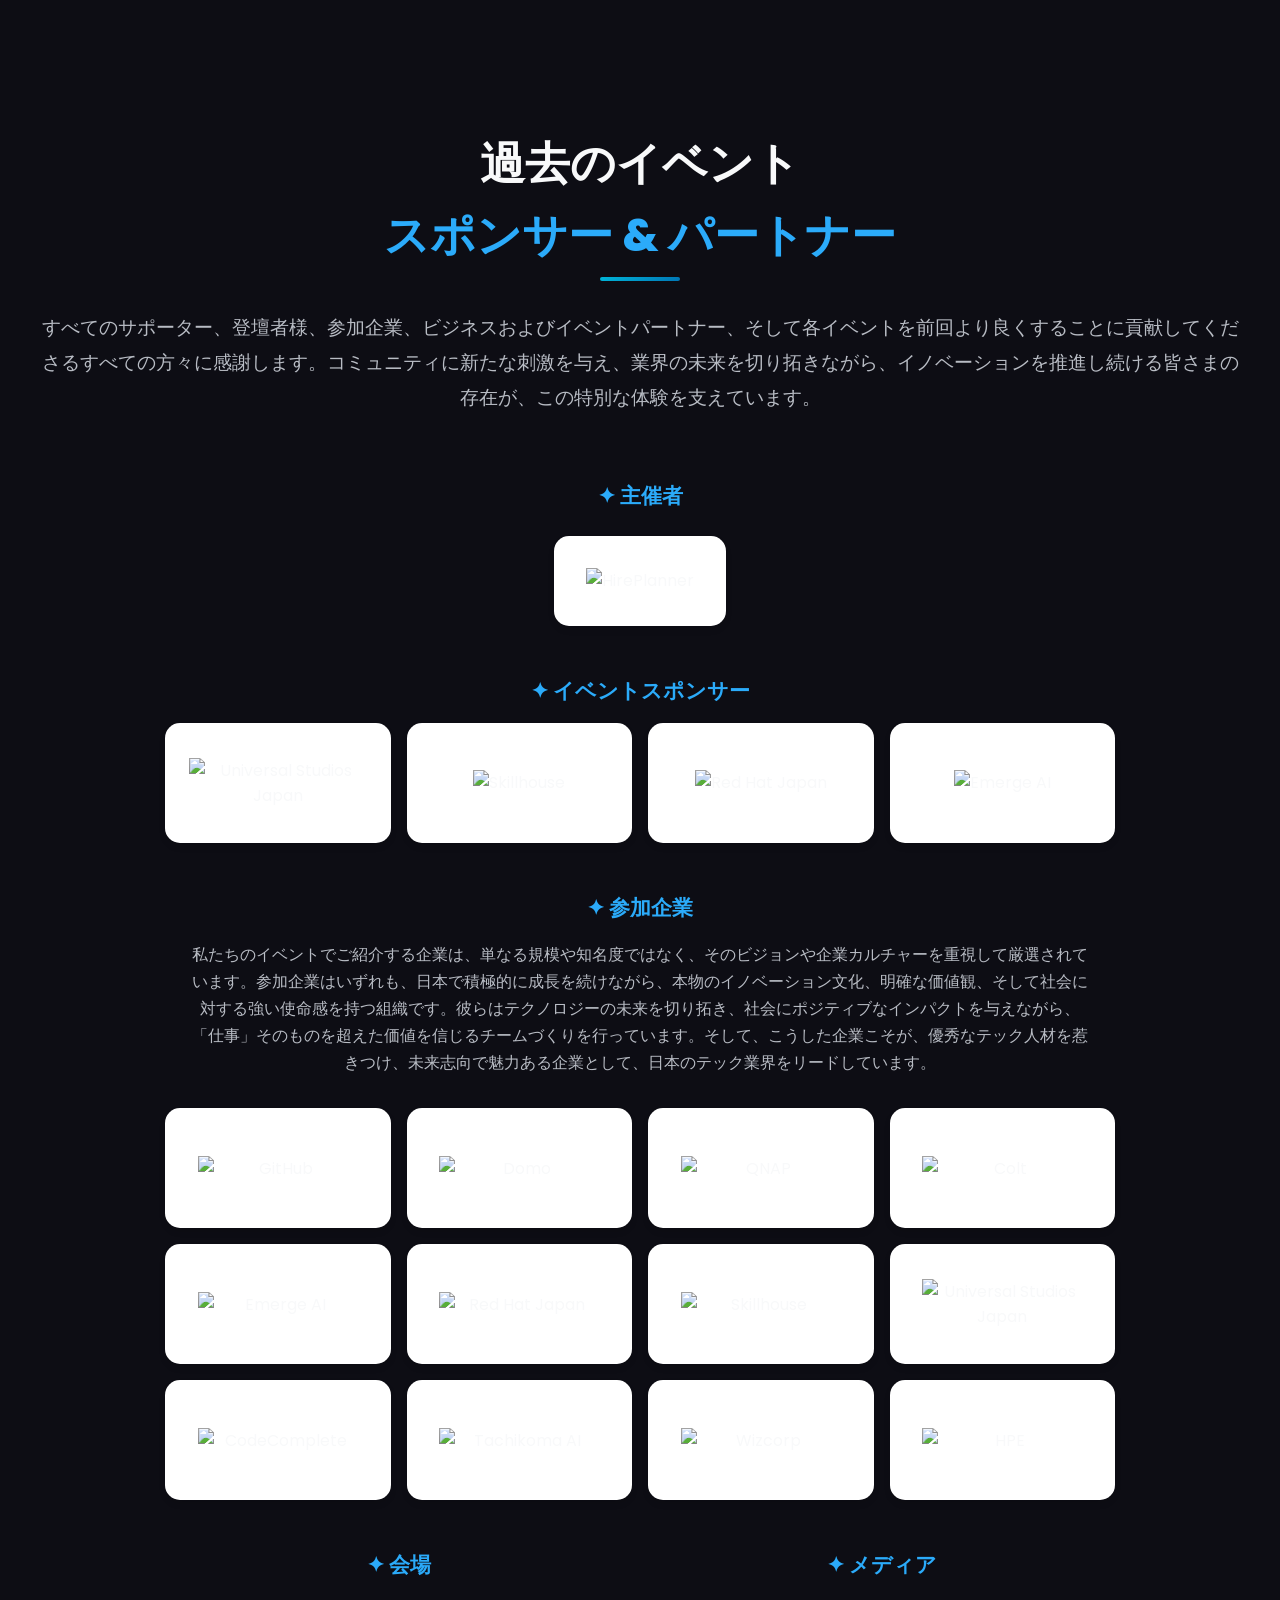
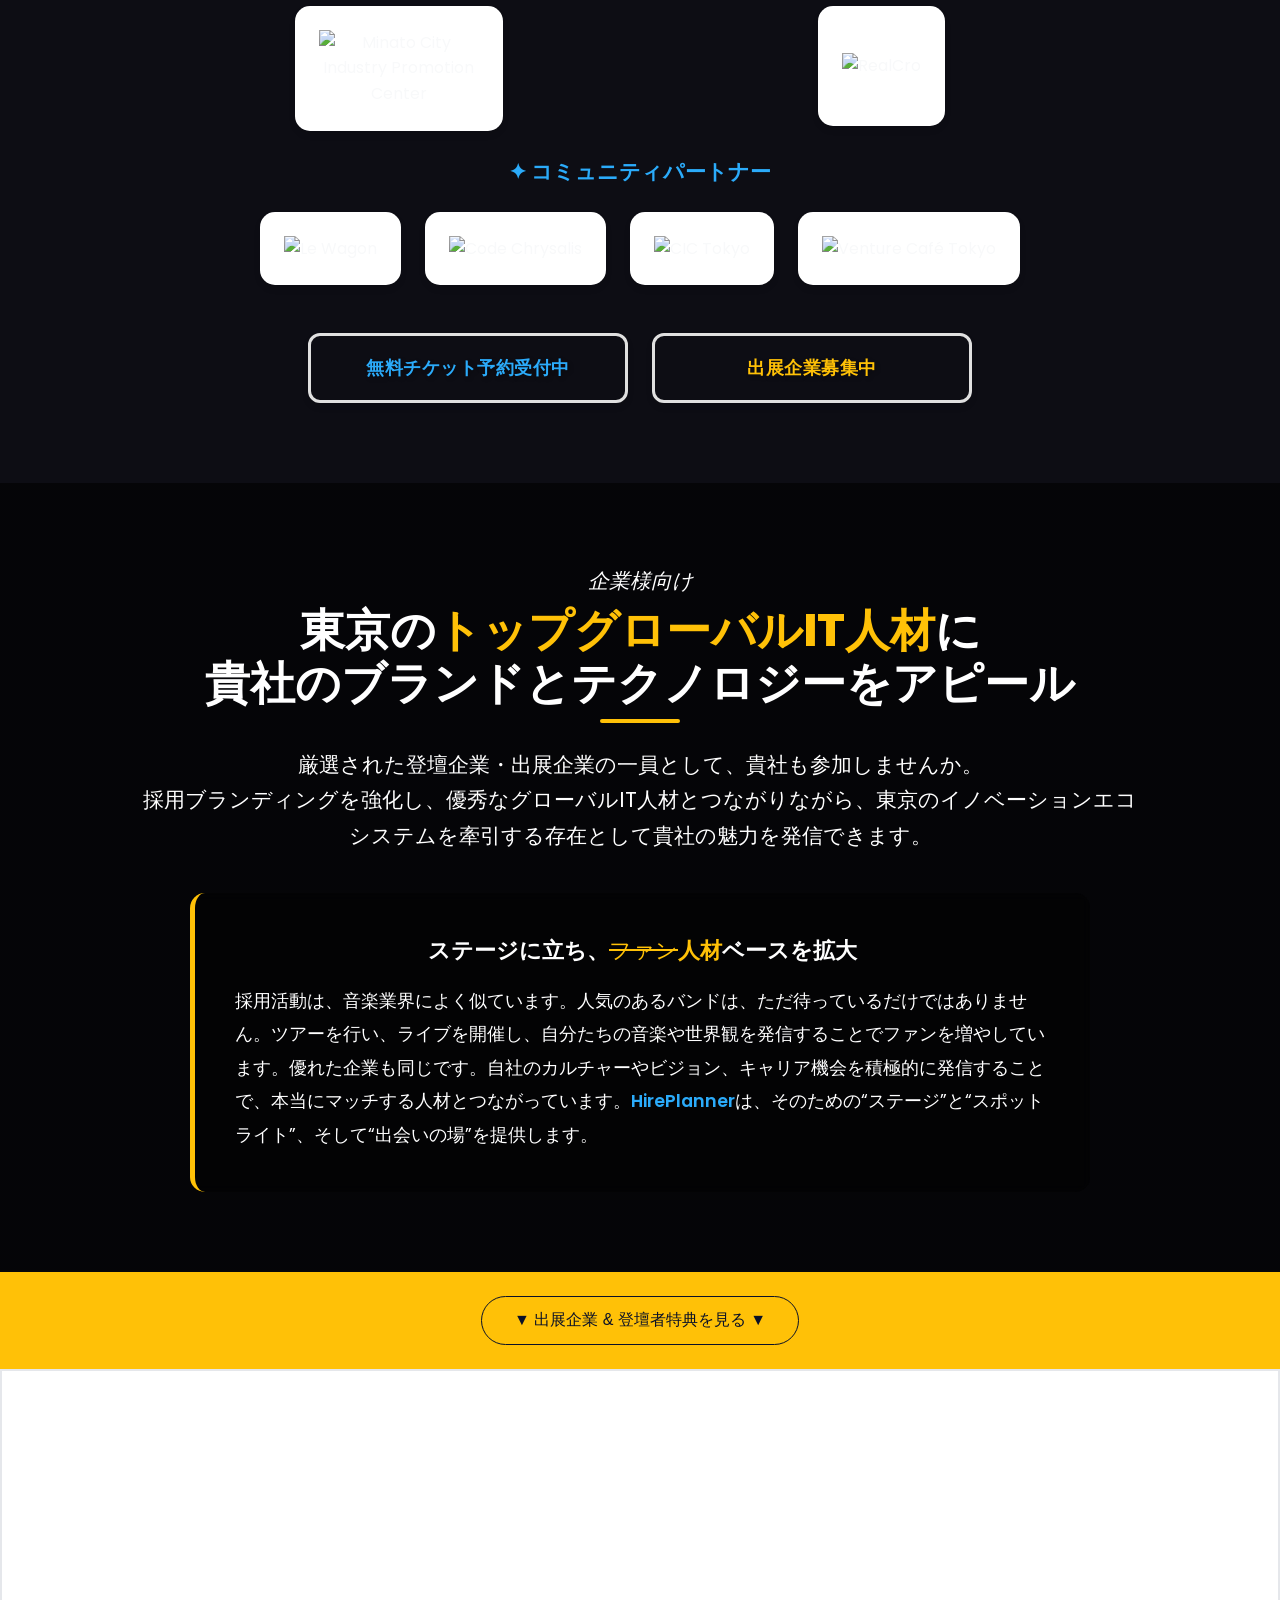
==== commit e4c3f384: "Add files via upload" ====
--- a/index_jp.html
+++ b/index_jp.html
@@ -5712,7 +5712,7 @@
                 <!-- Venue Partner -->
                 <div style="text-align: center;">
                     <h3 style="font-size: 1.3rem; margin-bottom: 1.5rem; color: #2babfa;">✦ 会場</h3>
-                    <div style="display: flex; justify-content: center; gap: 2rem; flex-wrap: wrap; align-items: center;">
+                    <div style="display: flex; justify-content: center; gap: 1.5rem; flex-wrap: wrap; align-items: center;">
                             <div style="background: white; padding: 1.5rem; border-radius: 15px; box-shadow: var(--shadow-md); display: flex; align-items: center; justify-content: center; min-height: 120px;">
                         <img src="https://home.hireplanner.com/wp-content/uploads/2026/05/港区立産業振興センター-logo.jpg" alt="Minato City Industry Promotion Center" style="max-width: 160px; width: 100%; height: auto;">
                         </div>
@@ -5722,7 +5722,7 @@
                 <!-- メディアパートナー -->
                 <div style="text-align: center;">
                     <h3 style="font-size: 1.3rem; margin-bottom: 1.5rem; color: #2babfa;">✦ メディア</h3>
-                    <div style="display: flex; justify-content: center; gap: 2rem; flex-wrap: wrap; align-items: center;">
+                    <div style="display: flex; justify-content: center; gap: 1.5rem; flex-wrap: wrap; align-items: center;">
                             <div style="background: white; padding: 1.5rem; border-radius: 15px; box-shadow: var(--shadow-md); display: flex; align-items: center; justify-content: center; min-height: 120px;">
                         <img src="https://home.hireplanner.com/wp-content/uploads/2026/04/RealCro-Logo-Square.jpg" alt="RealCro" style="max-width: 160px; width: 100%; height: auto;">
                         </div>
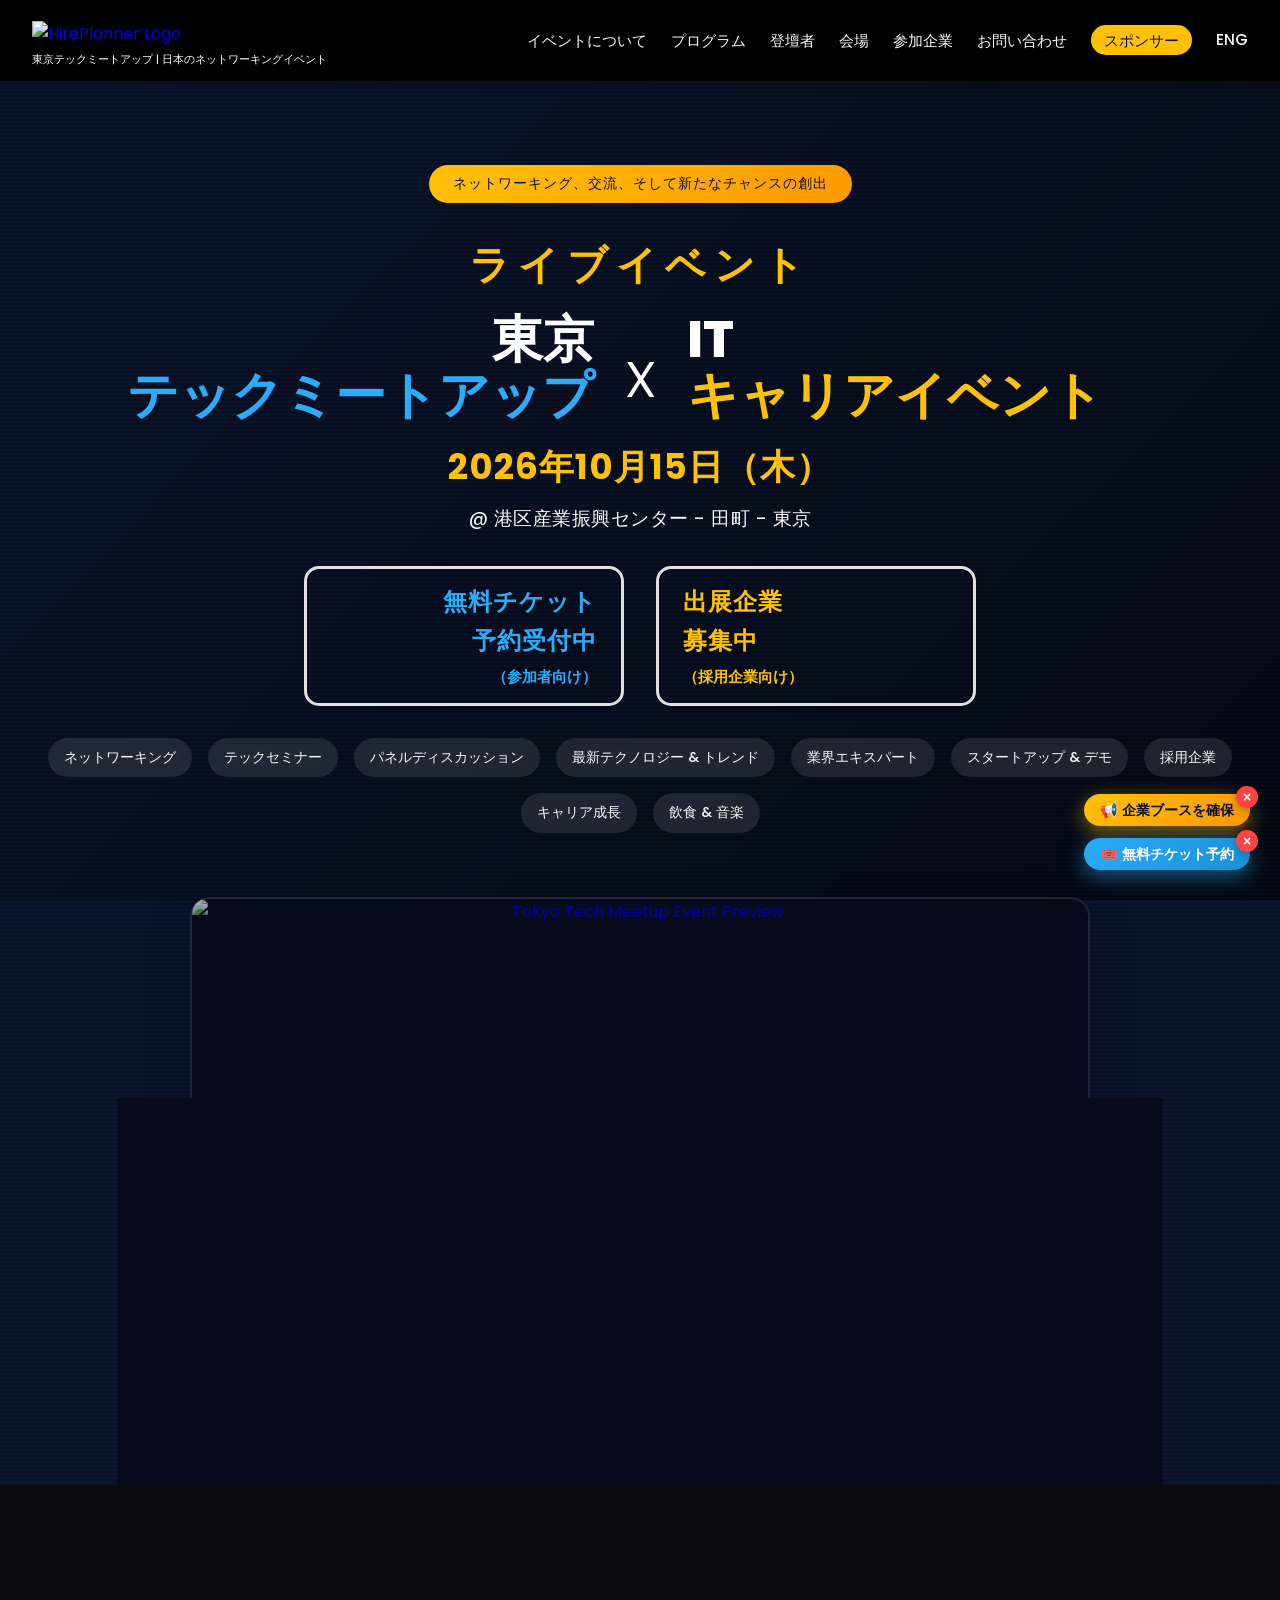
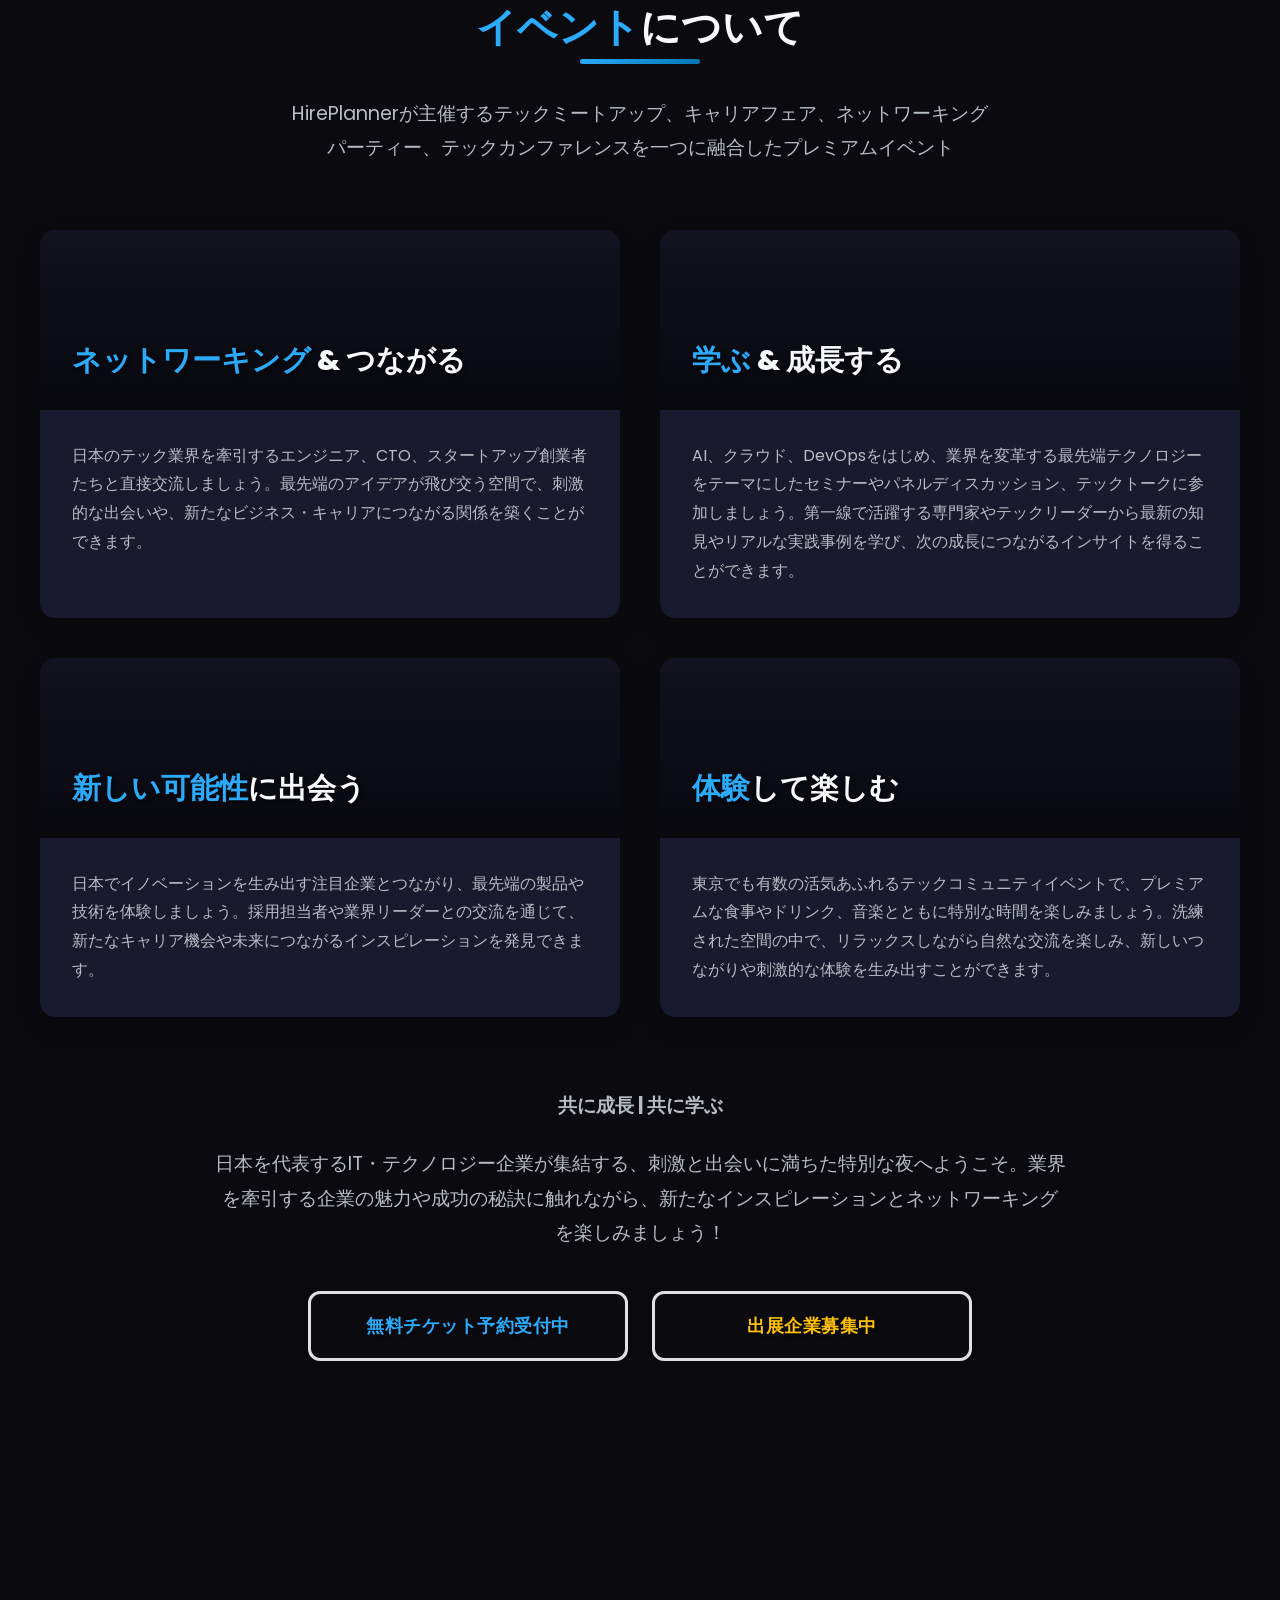
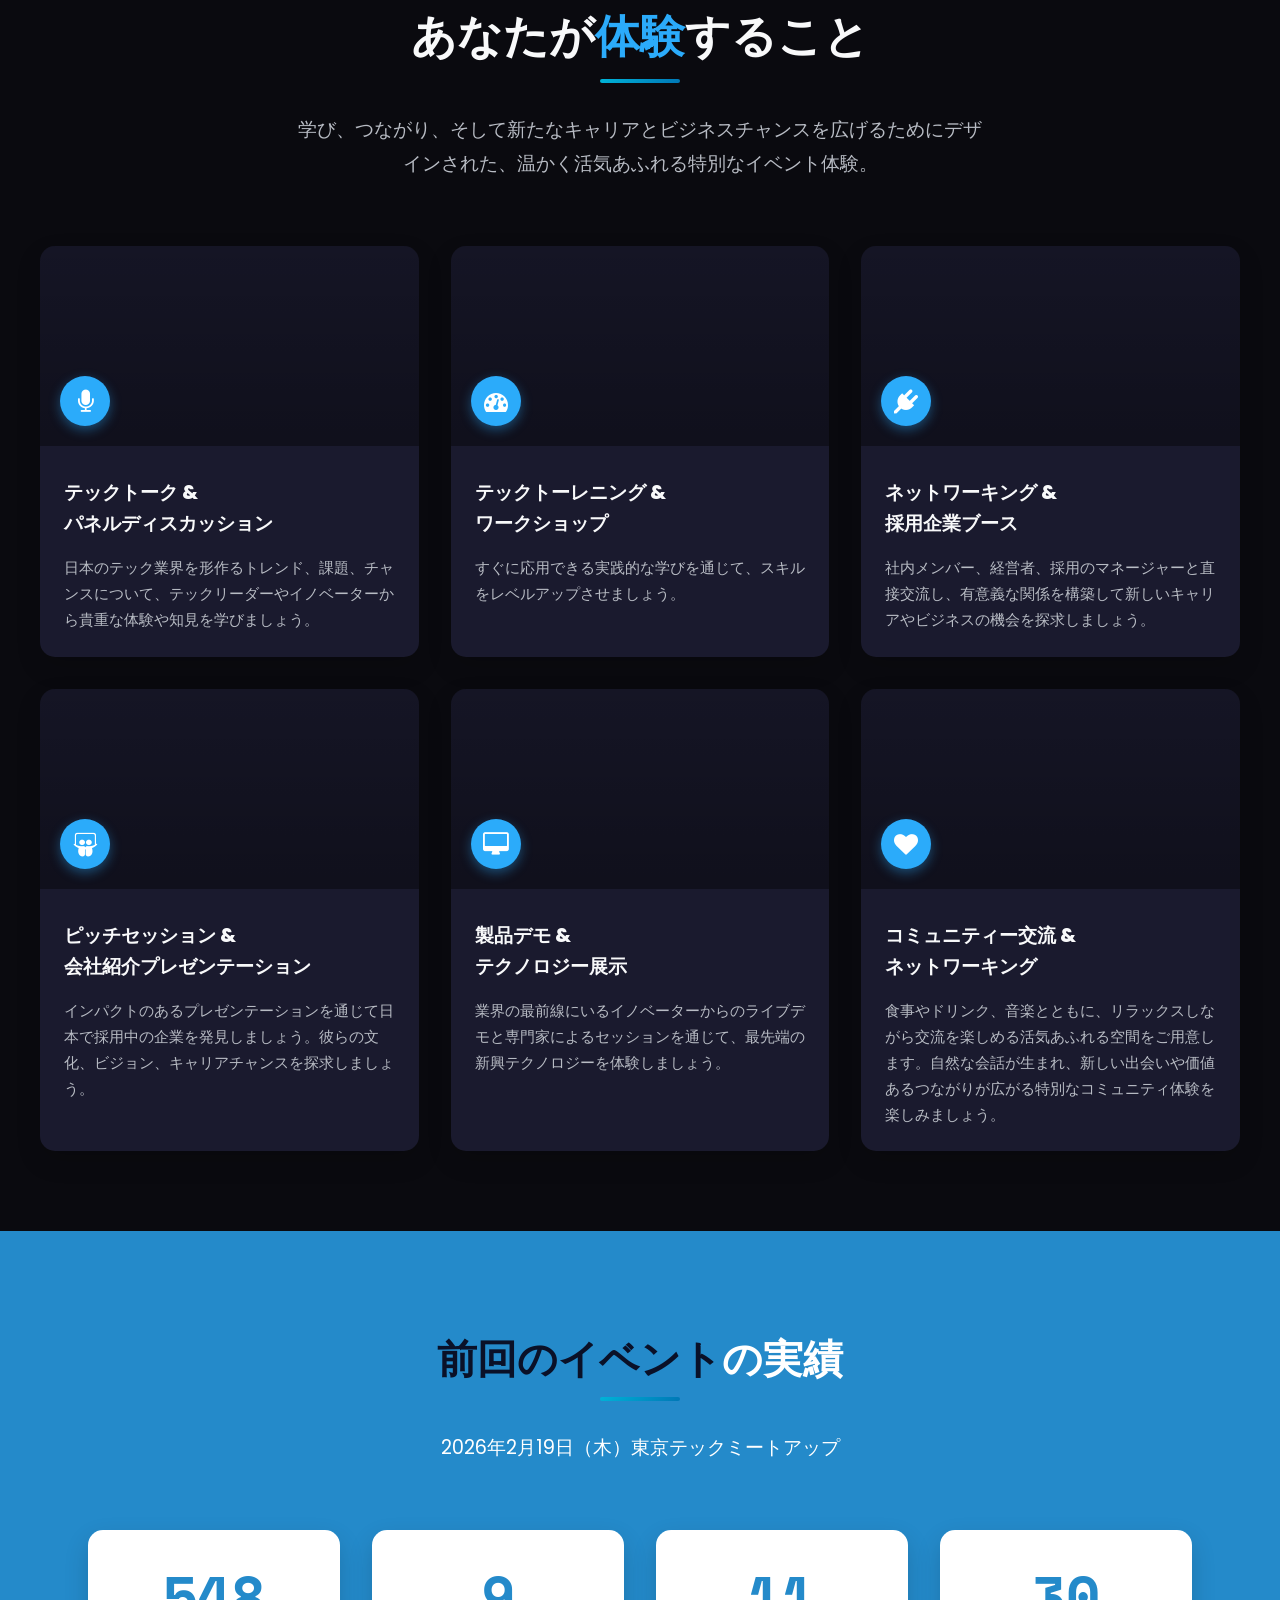
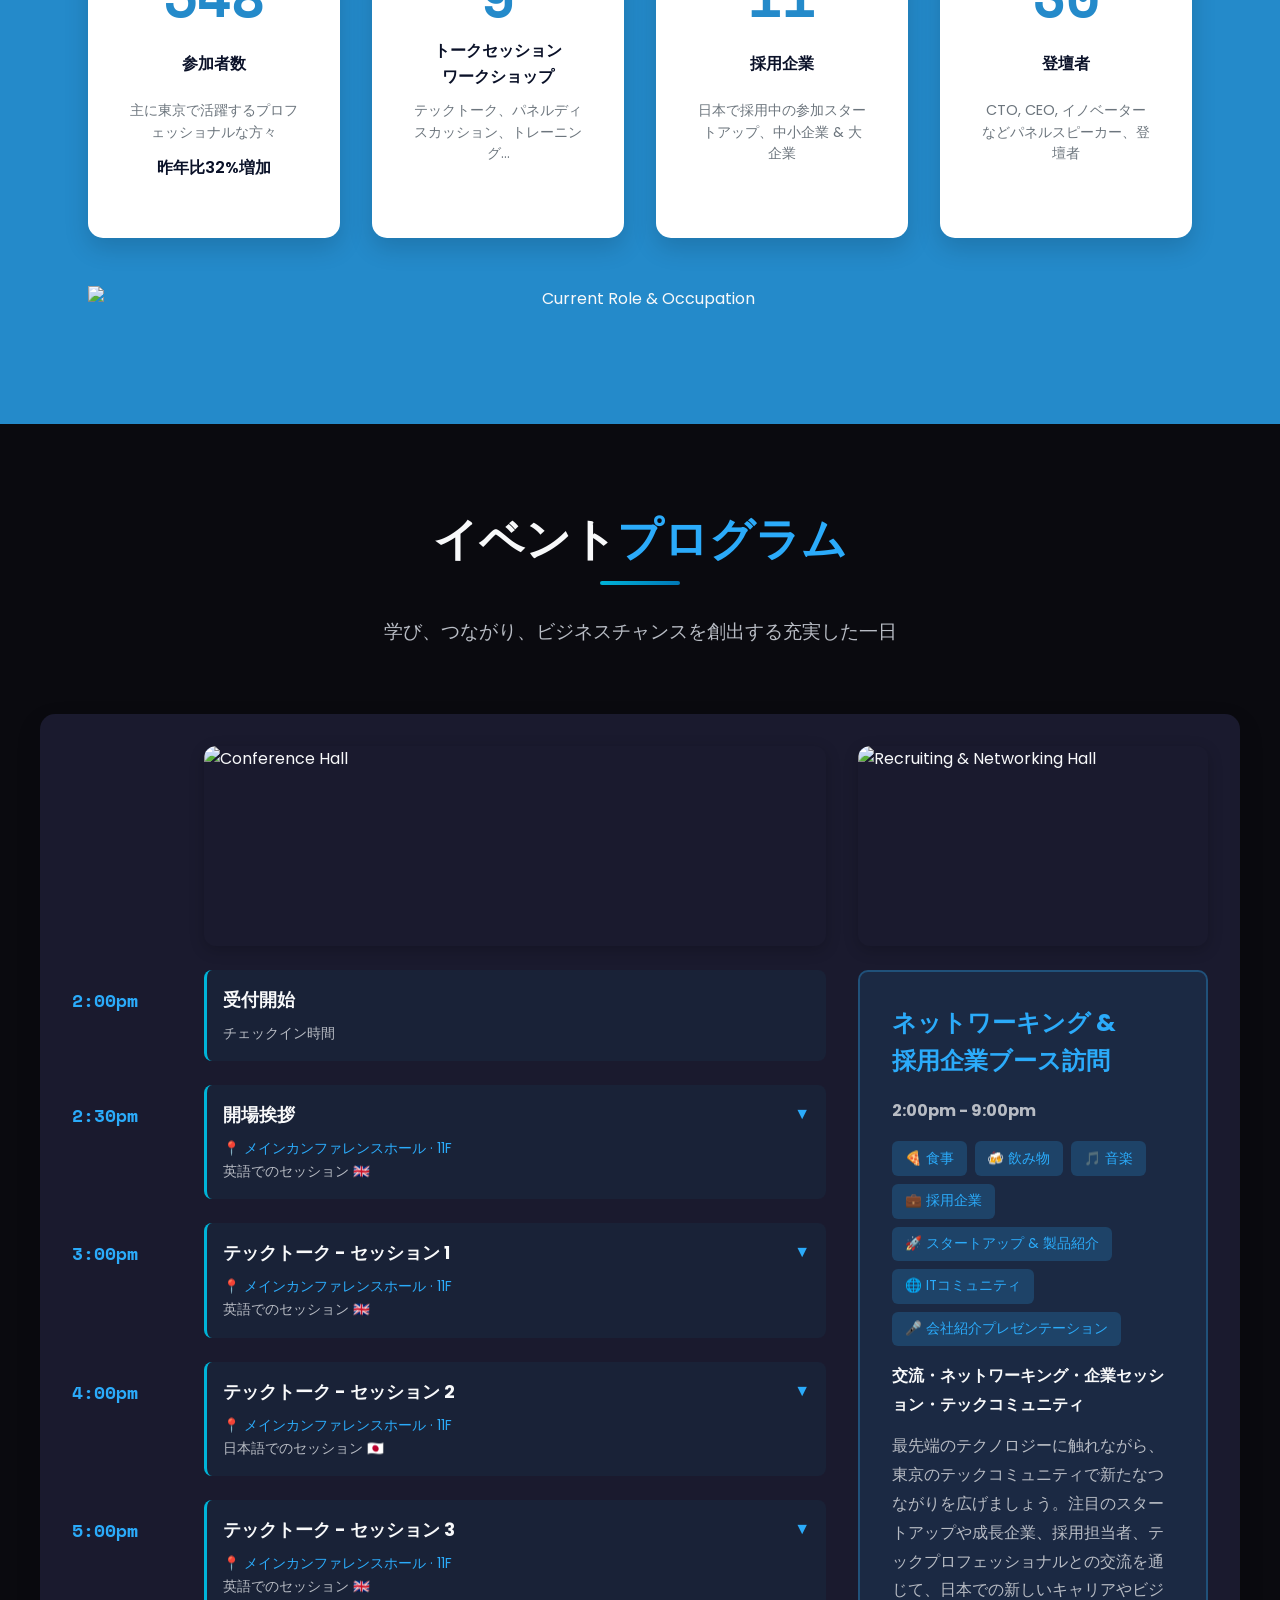
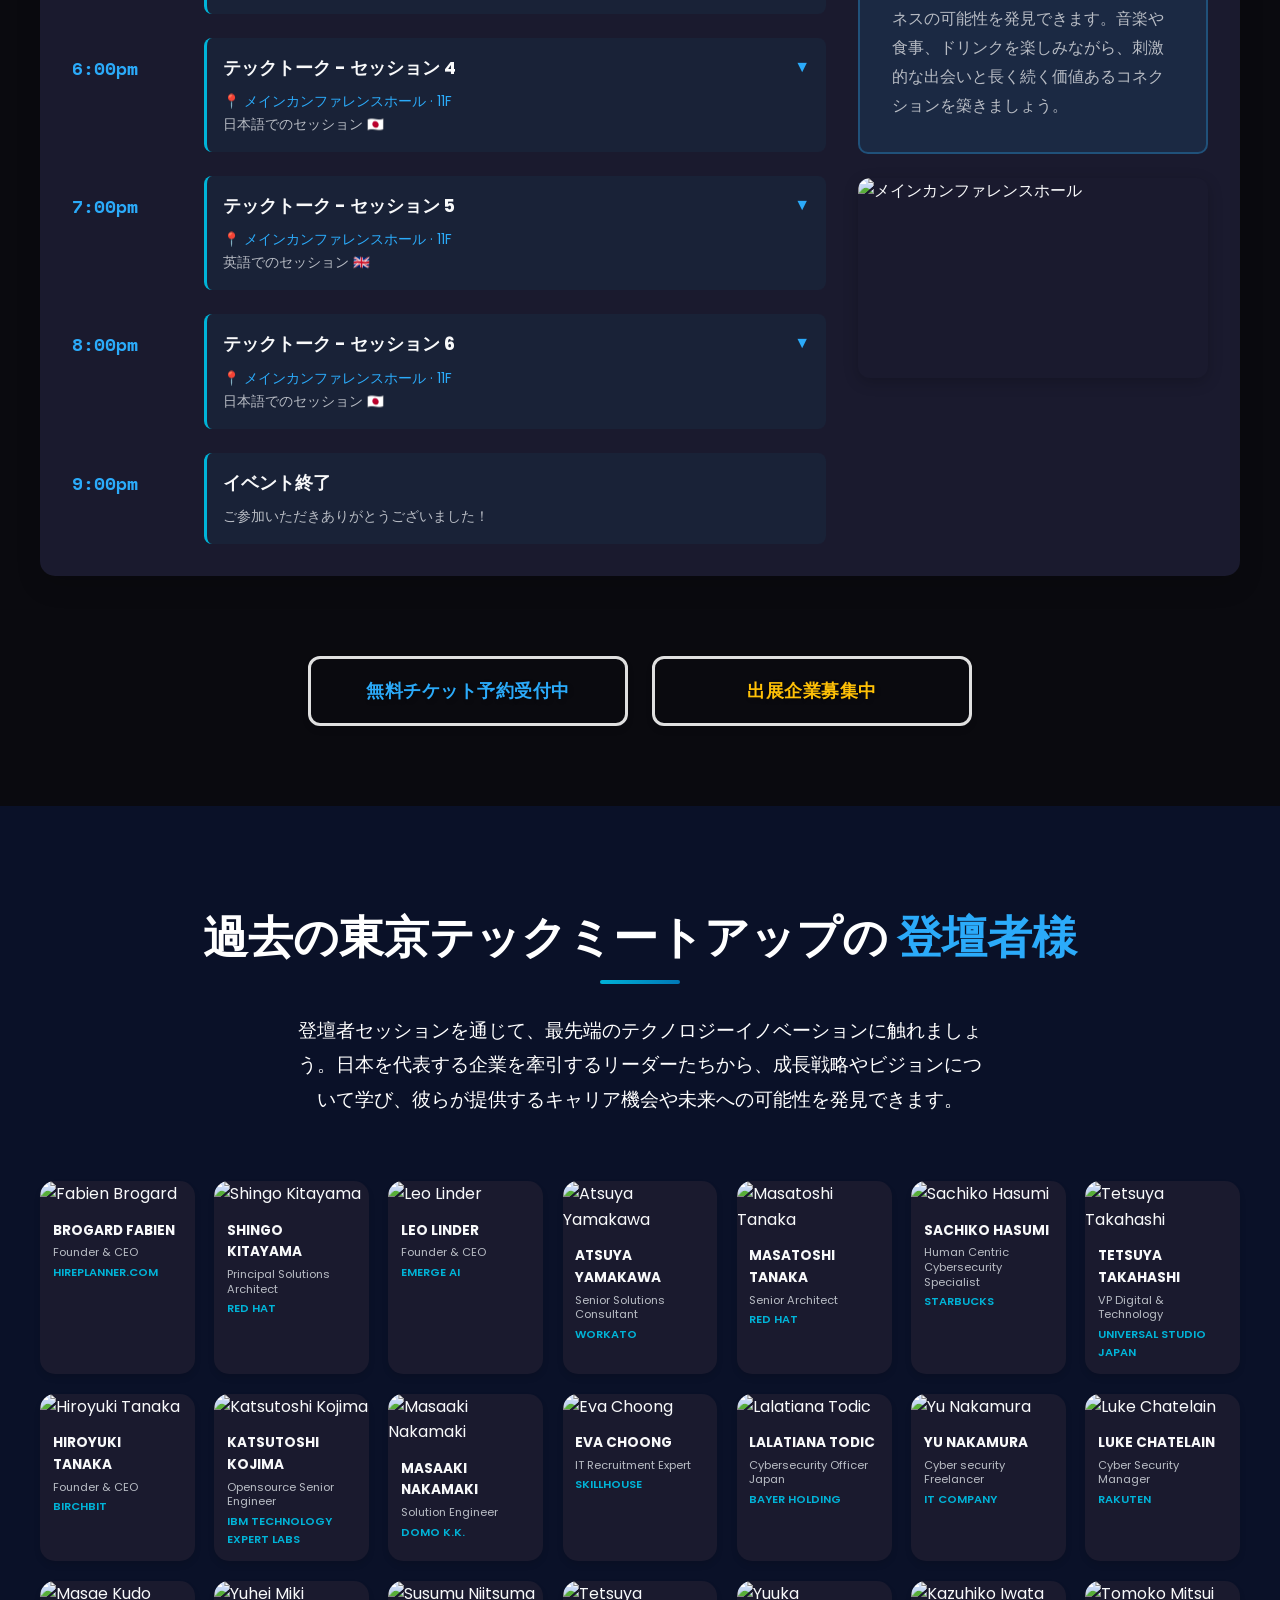
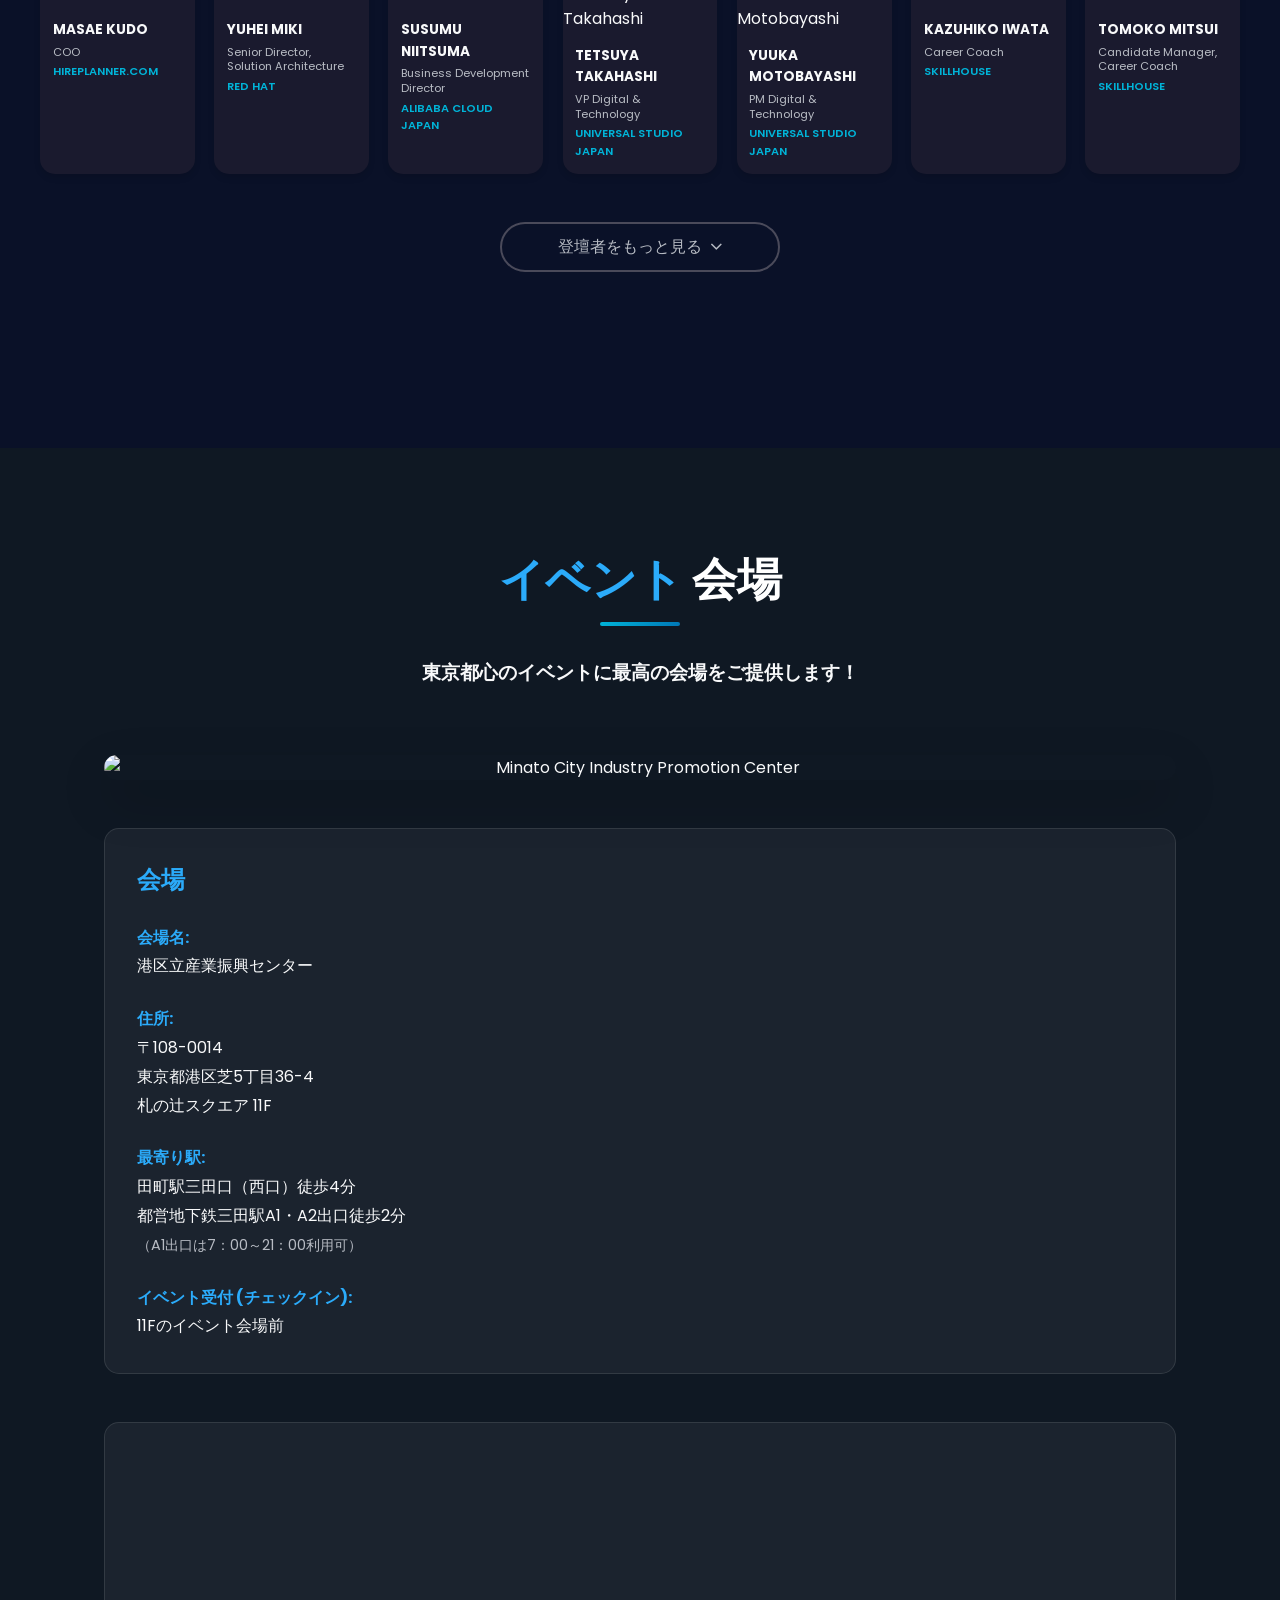
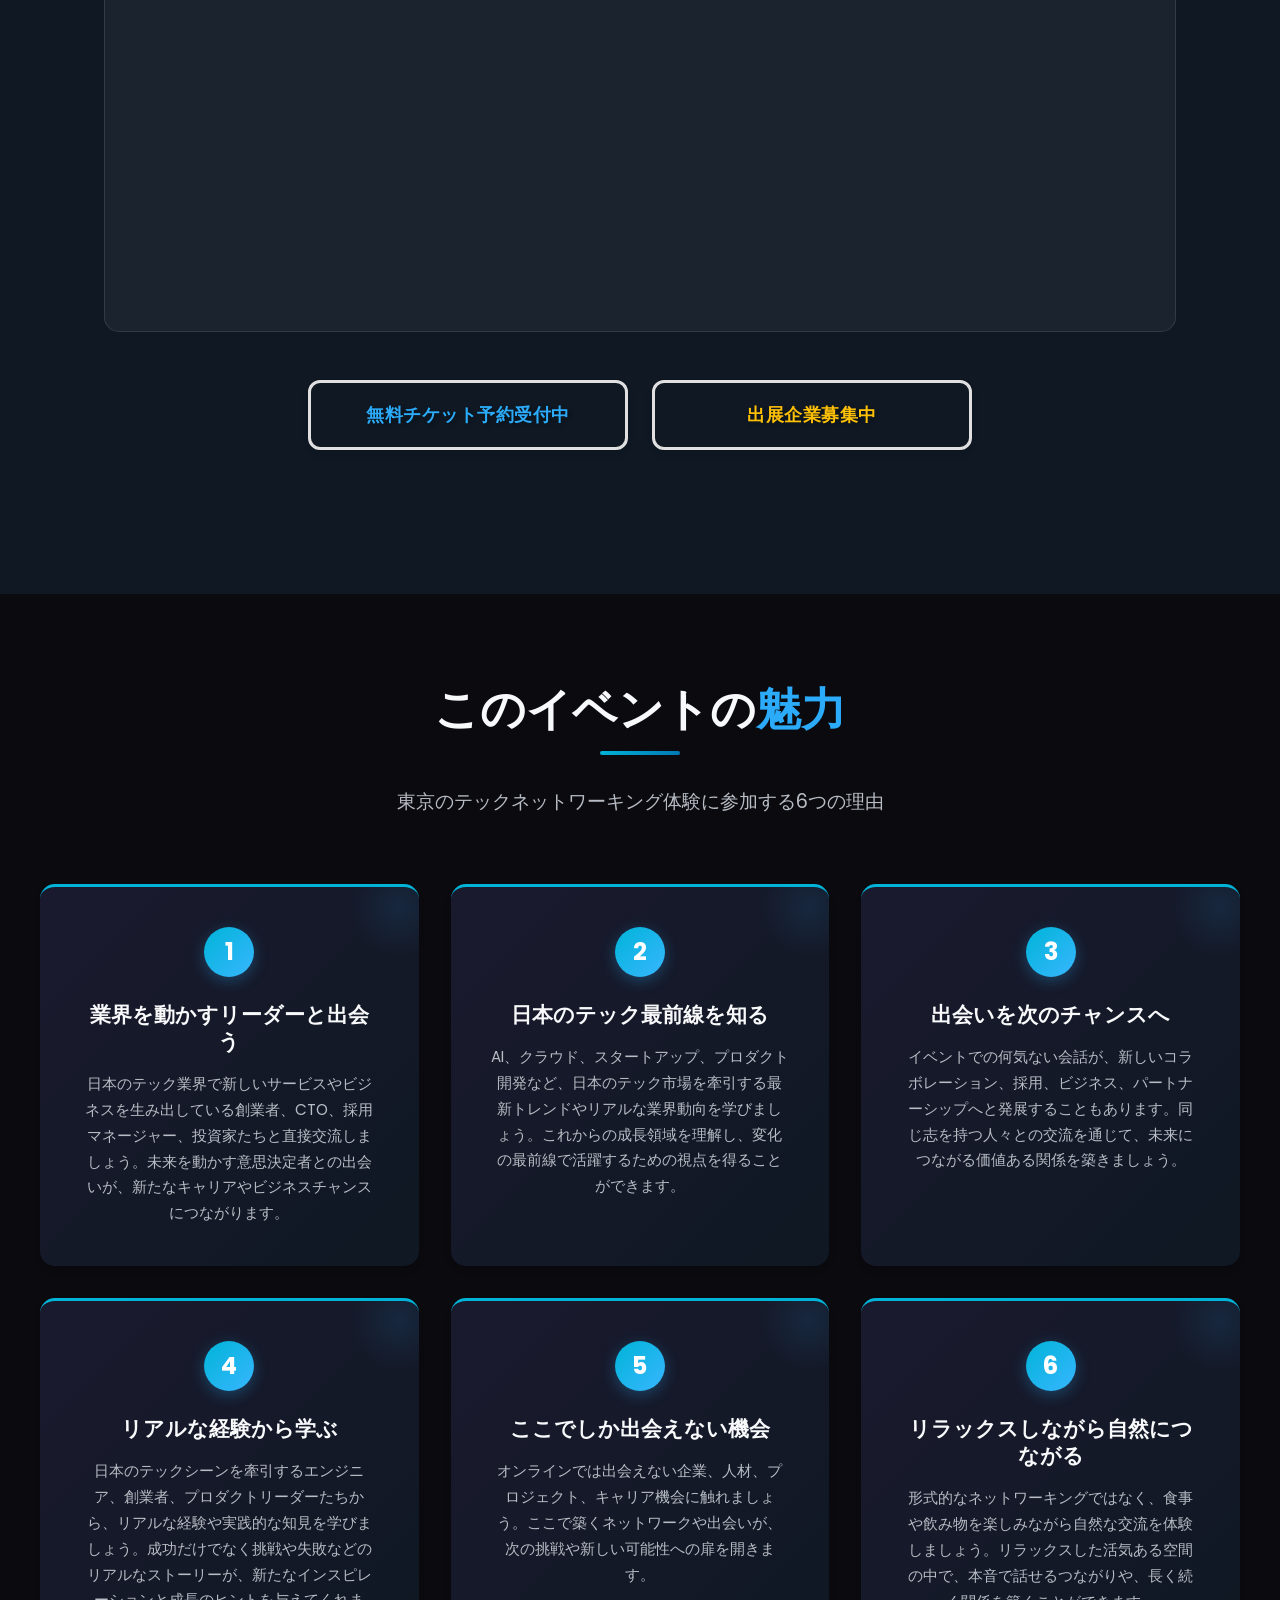
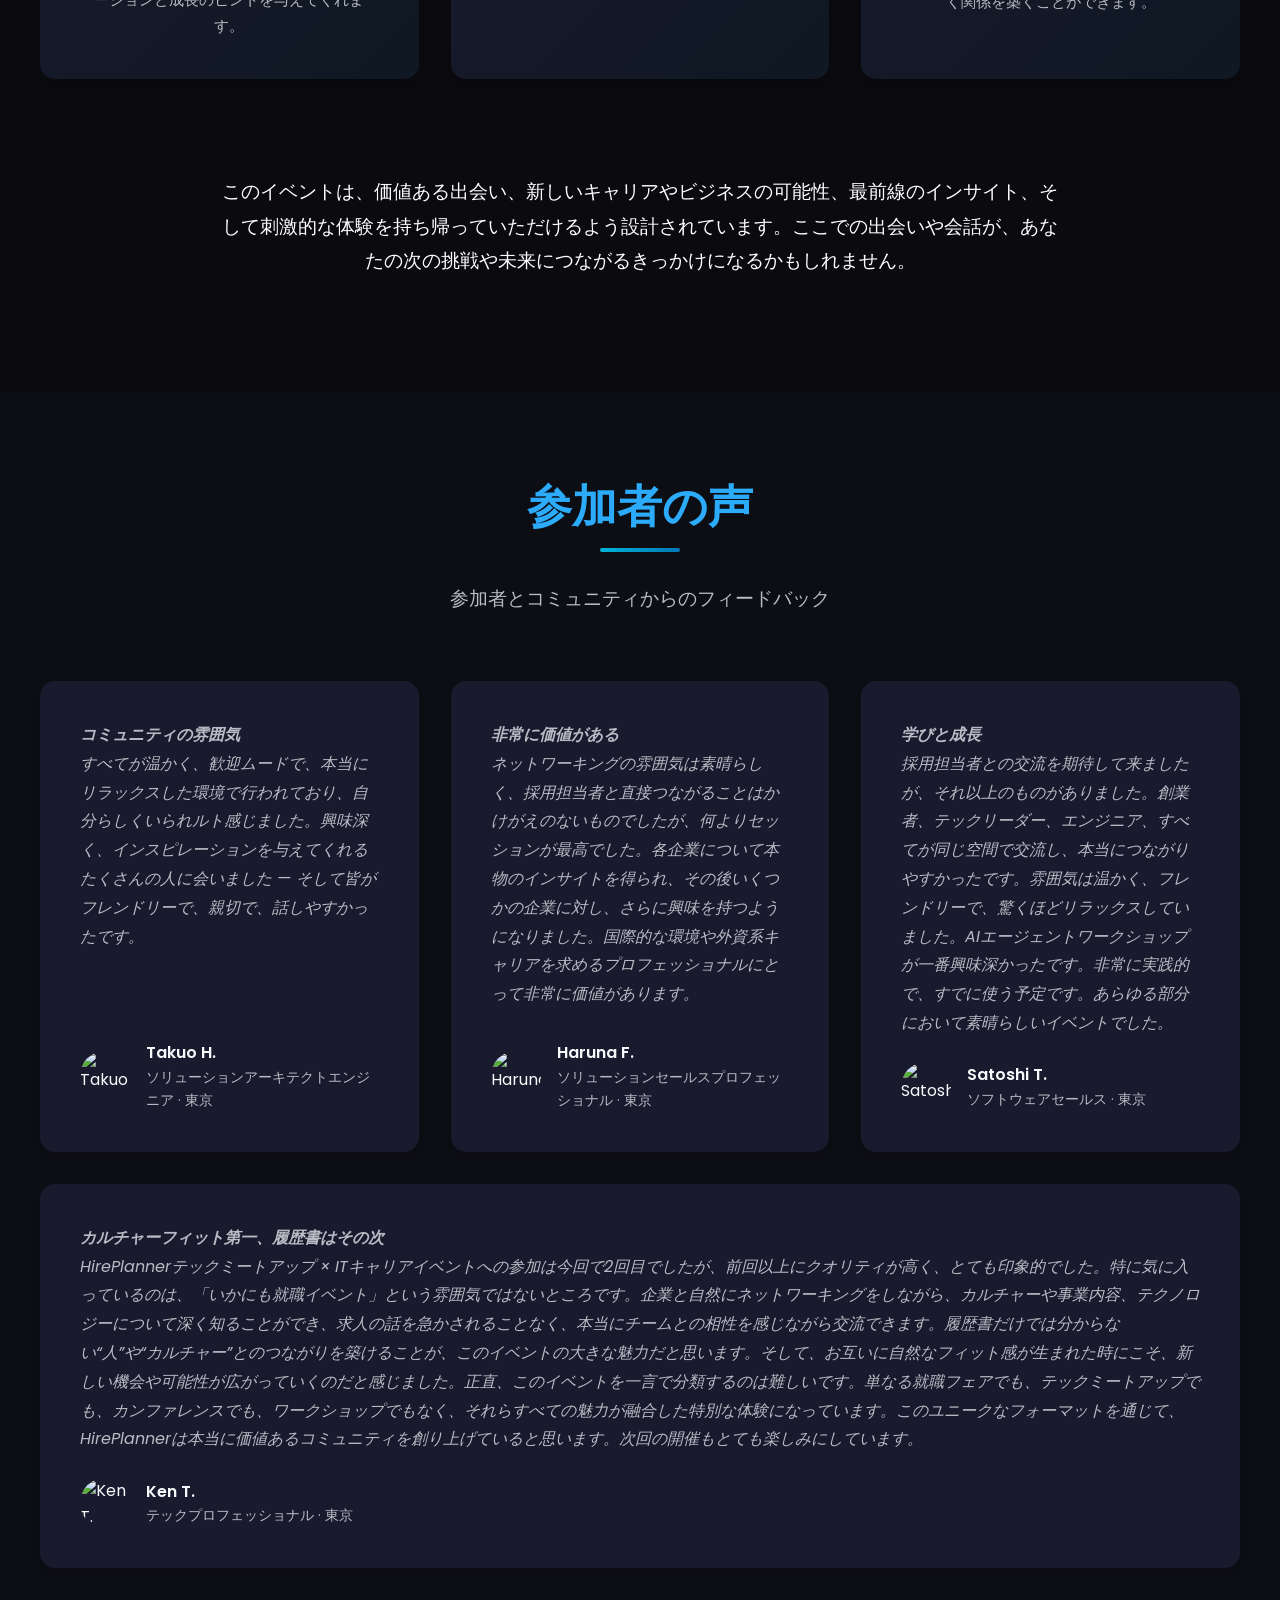
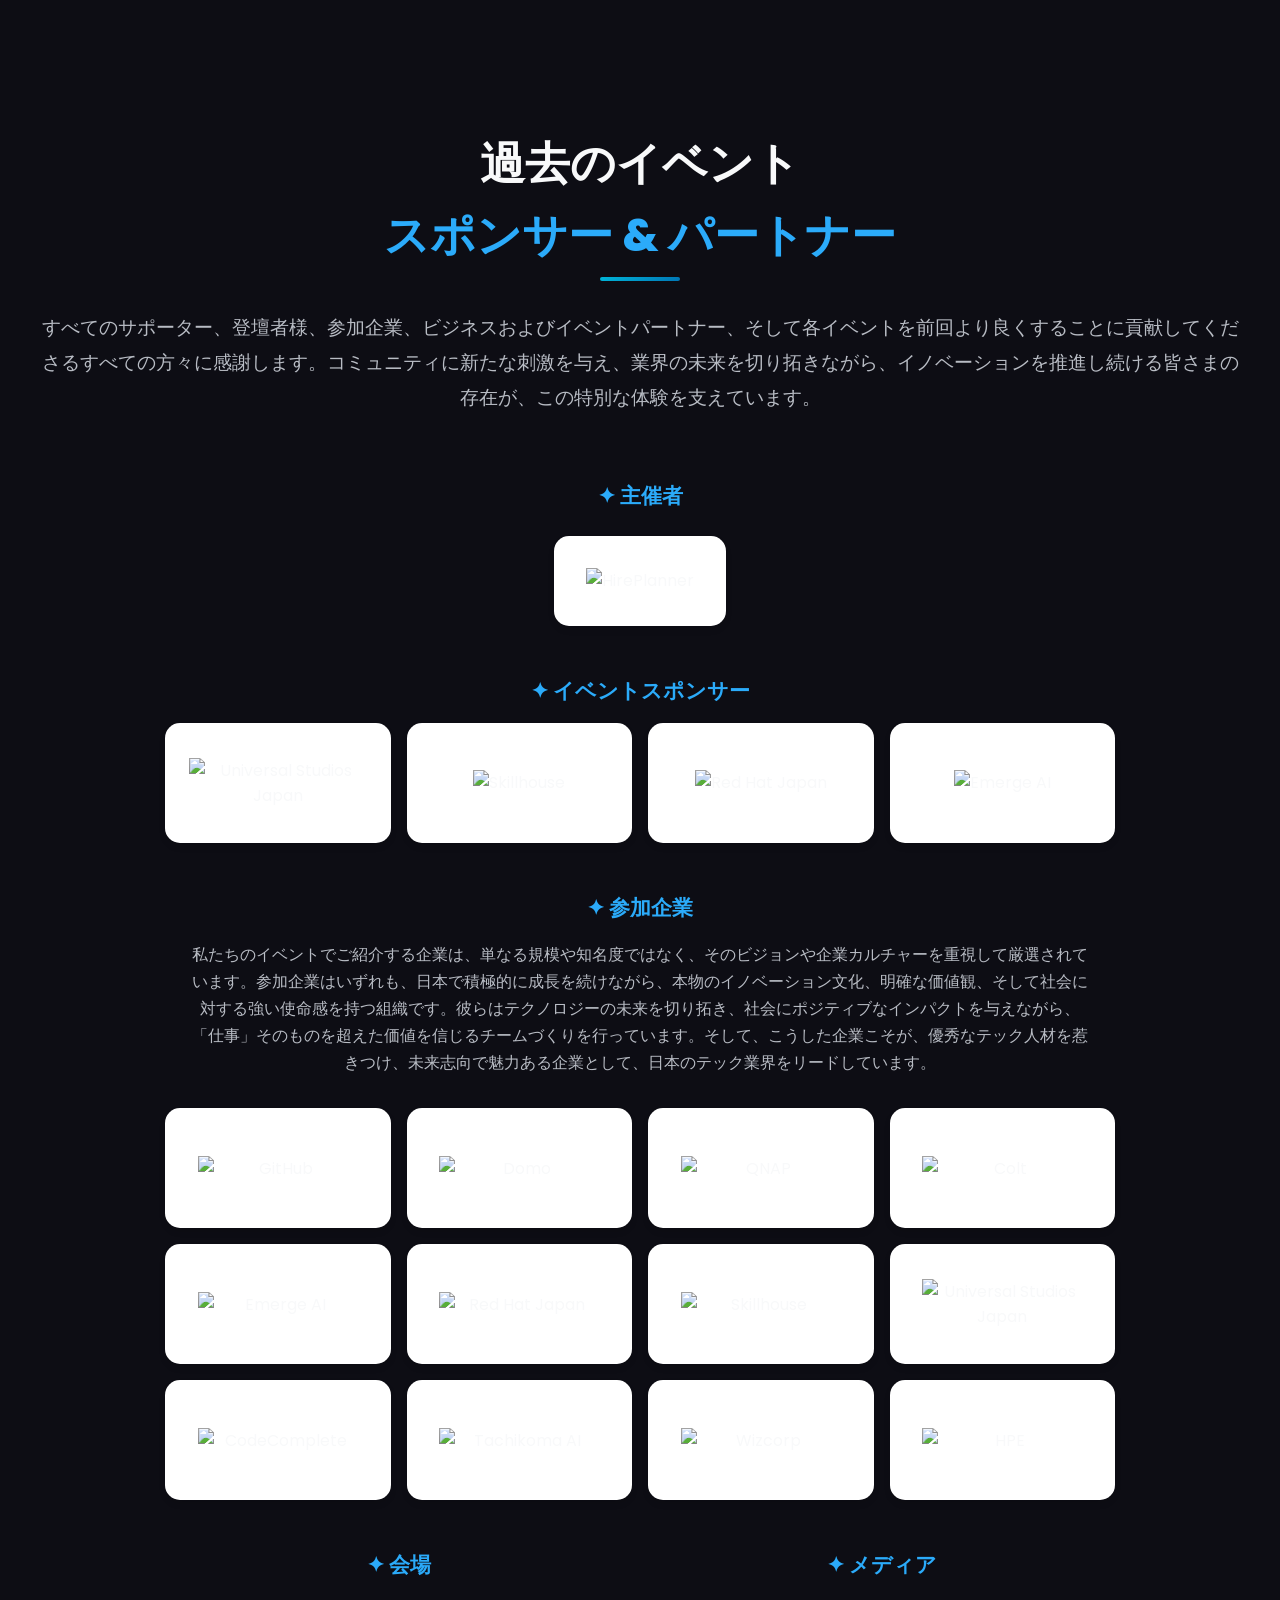
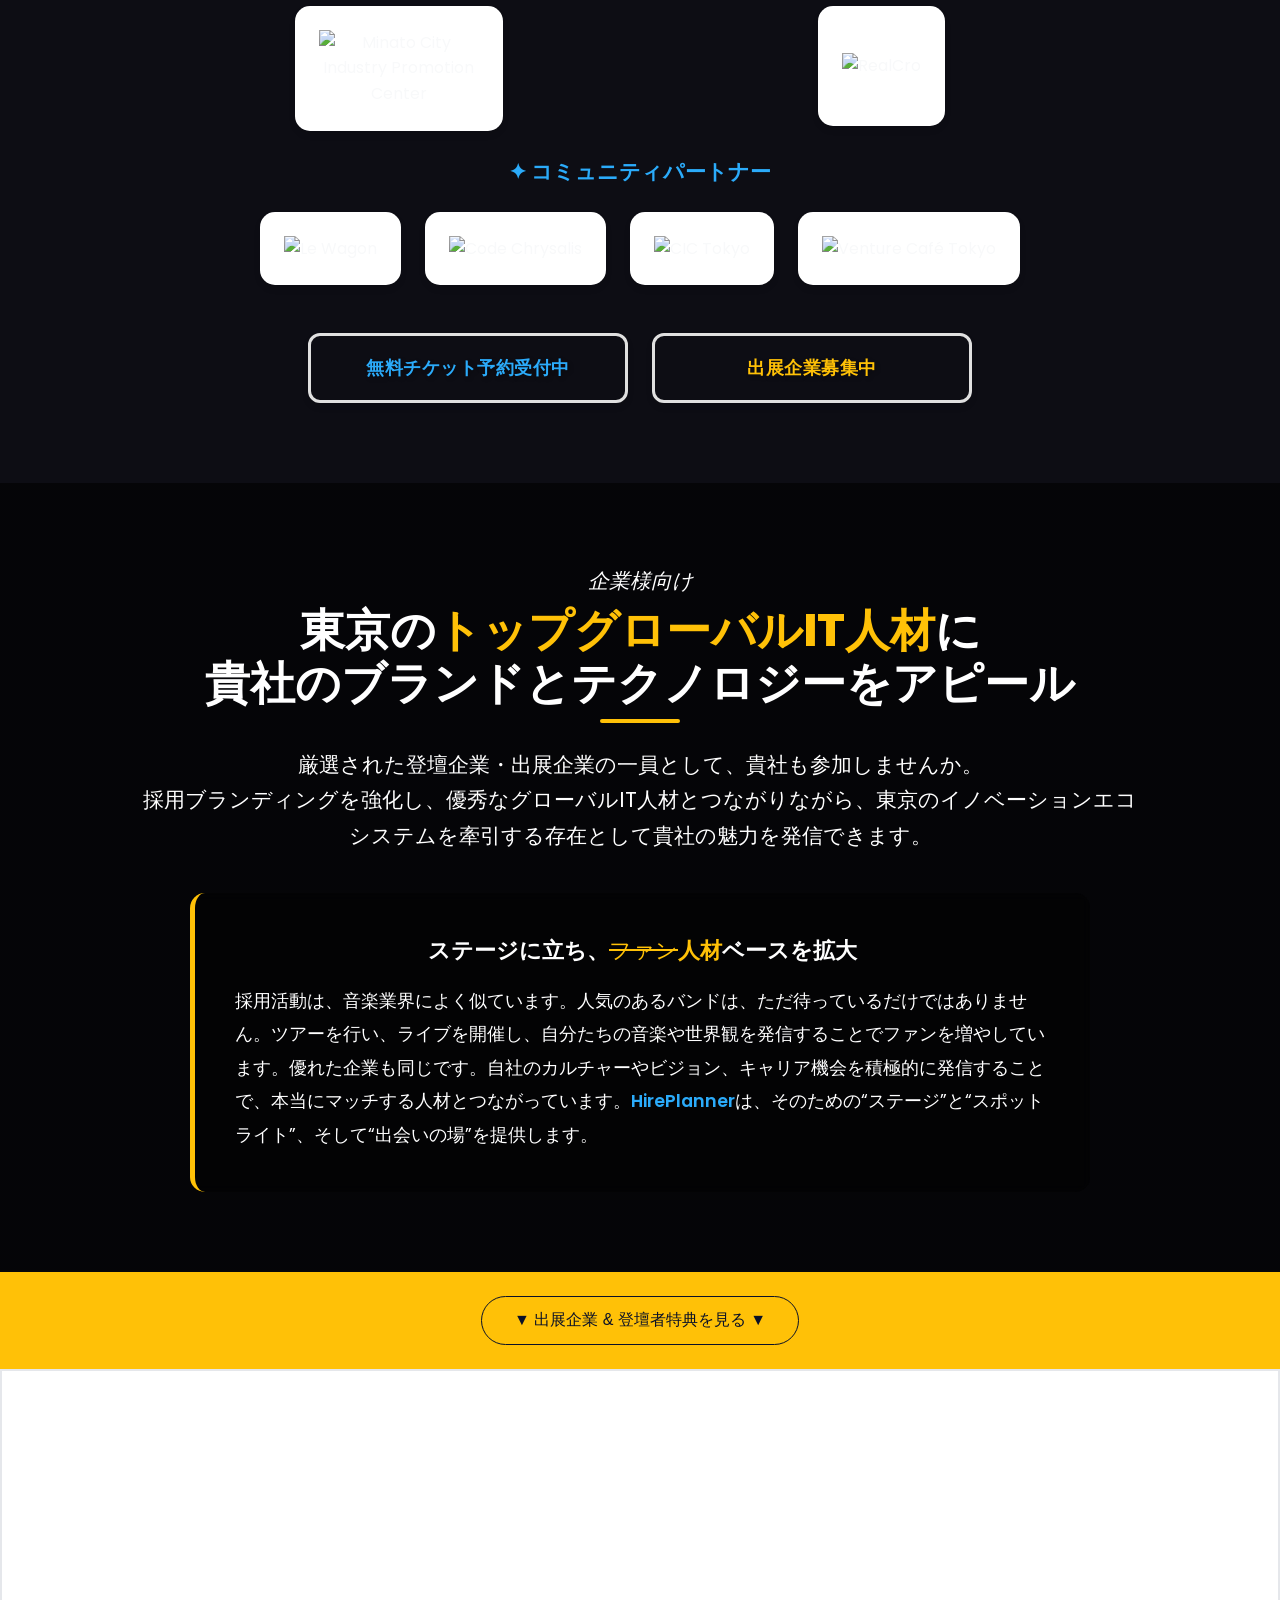
==== commit cd26efb7: "Add files via upload" ====
--- a/index_jp.html
+++ b/index_jp.html
@@ -6103,7 +6103,7 @@
                         
                         <!-- Video Placeholder with 近日公開 メッセージ -->
                         <div style="position: relative; max-width: 750px; margin: 0 auto 3rem; background: linear-gradient(135deg, #1a3a52 0%, #0d1f2d 100%); border-radius: 15px; overflow: hidden;">
-                            <img src="https://home.hireplanner.com/wp-content/uploads/2026/03/HirePlanner-Tokyo-Tech-Meetup-x-IT-Career-Event-Stage.png" alt="Event Stage" style="width: 100%; display: block; opacity: 0.4;">
+                            <img src="https://home.hireplanner.com/wp-content/uploads/2026/03/HirePlanner-Tokyo-Tech-Meetup-x-IT-Career-Event-Stage.png" alt="Event Stage" style="width: 100%; height: 100%; object-fit: cover; display: block; opacity: 0.4;">
                             
                             <!-- Overlay Content -->
                             <div style="position: absolute; top: 0; left: 0; width: 100%; height: 100%; display: flex; flex-direction: column; align-items: center; justify-content: center; padding: 3rem;">
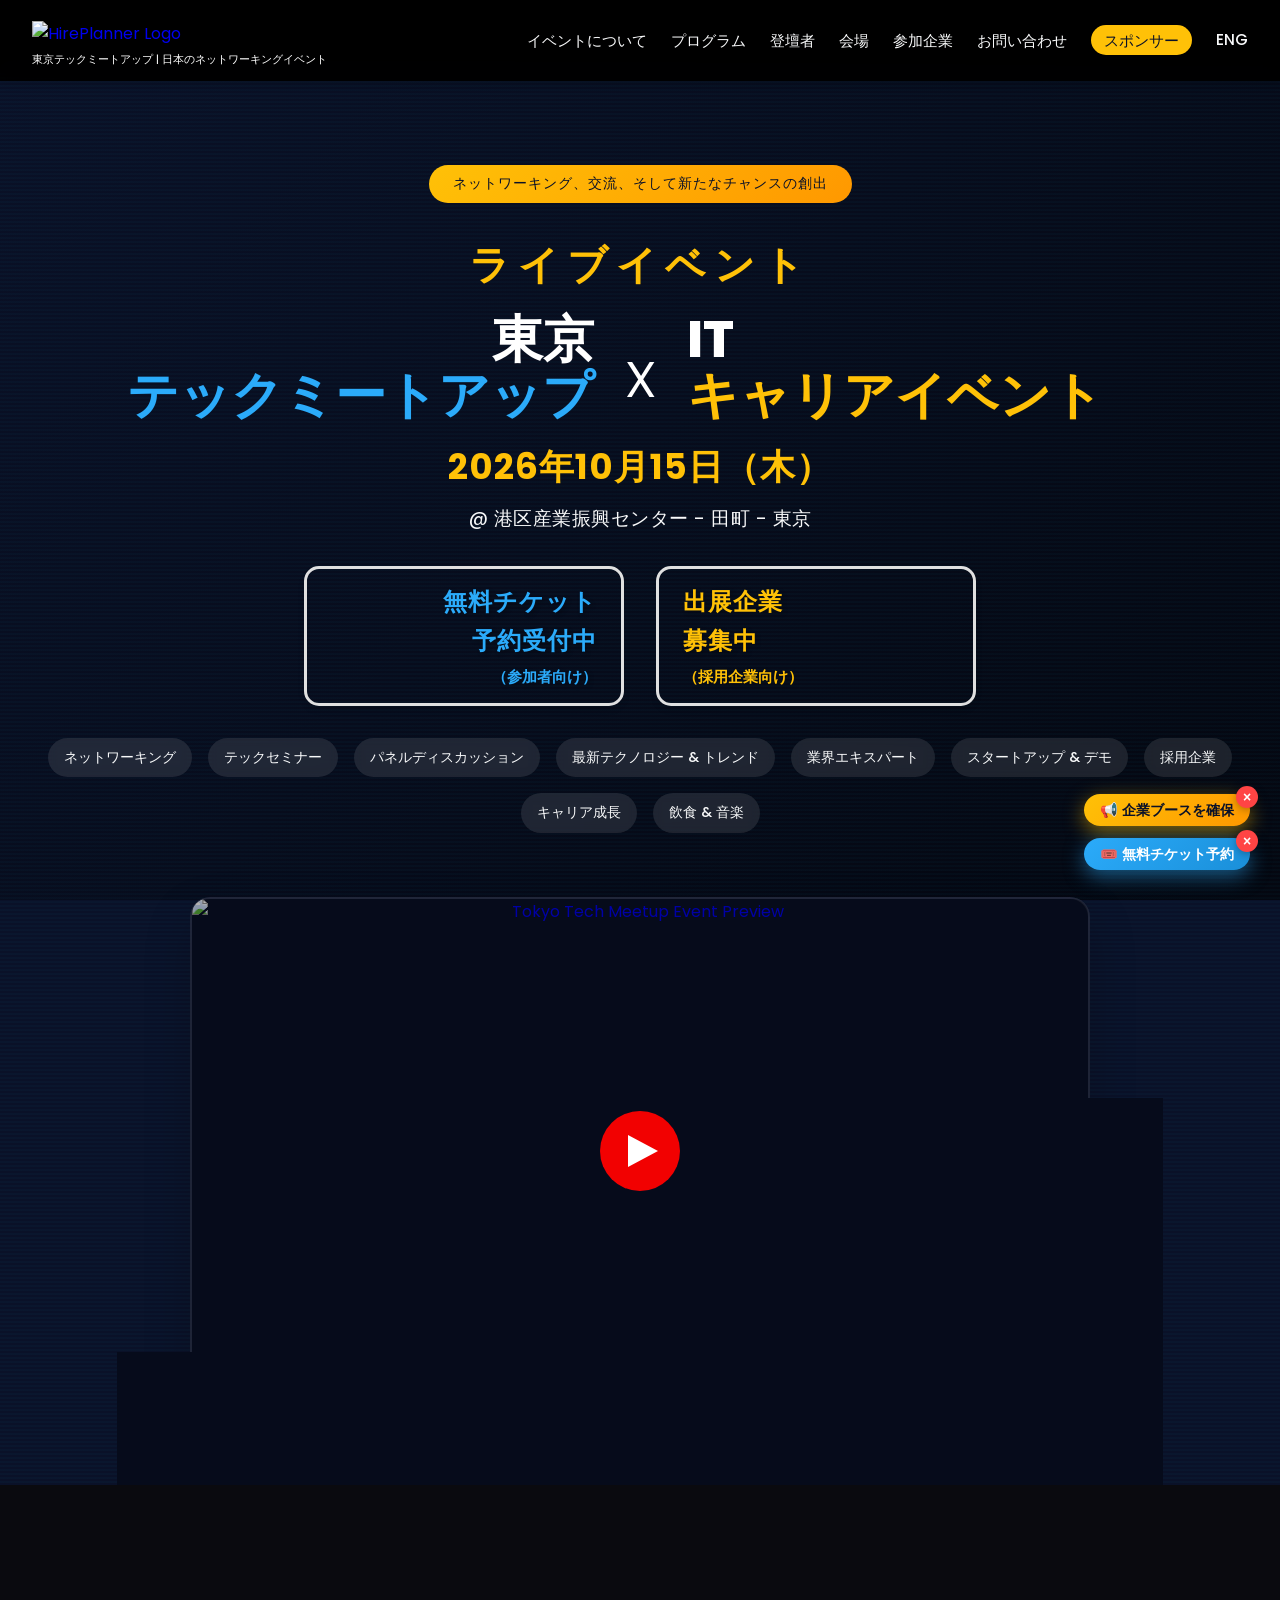
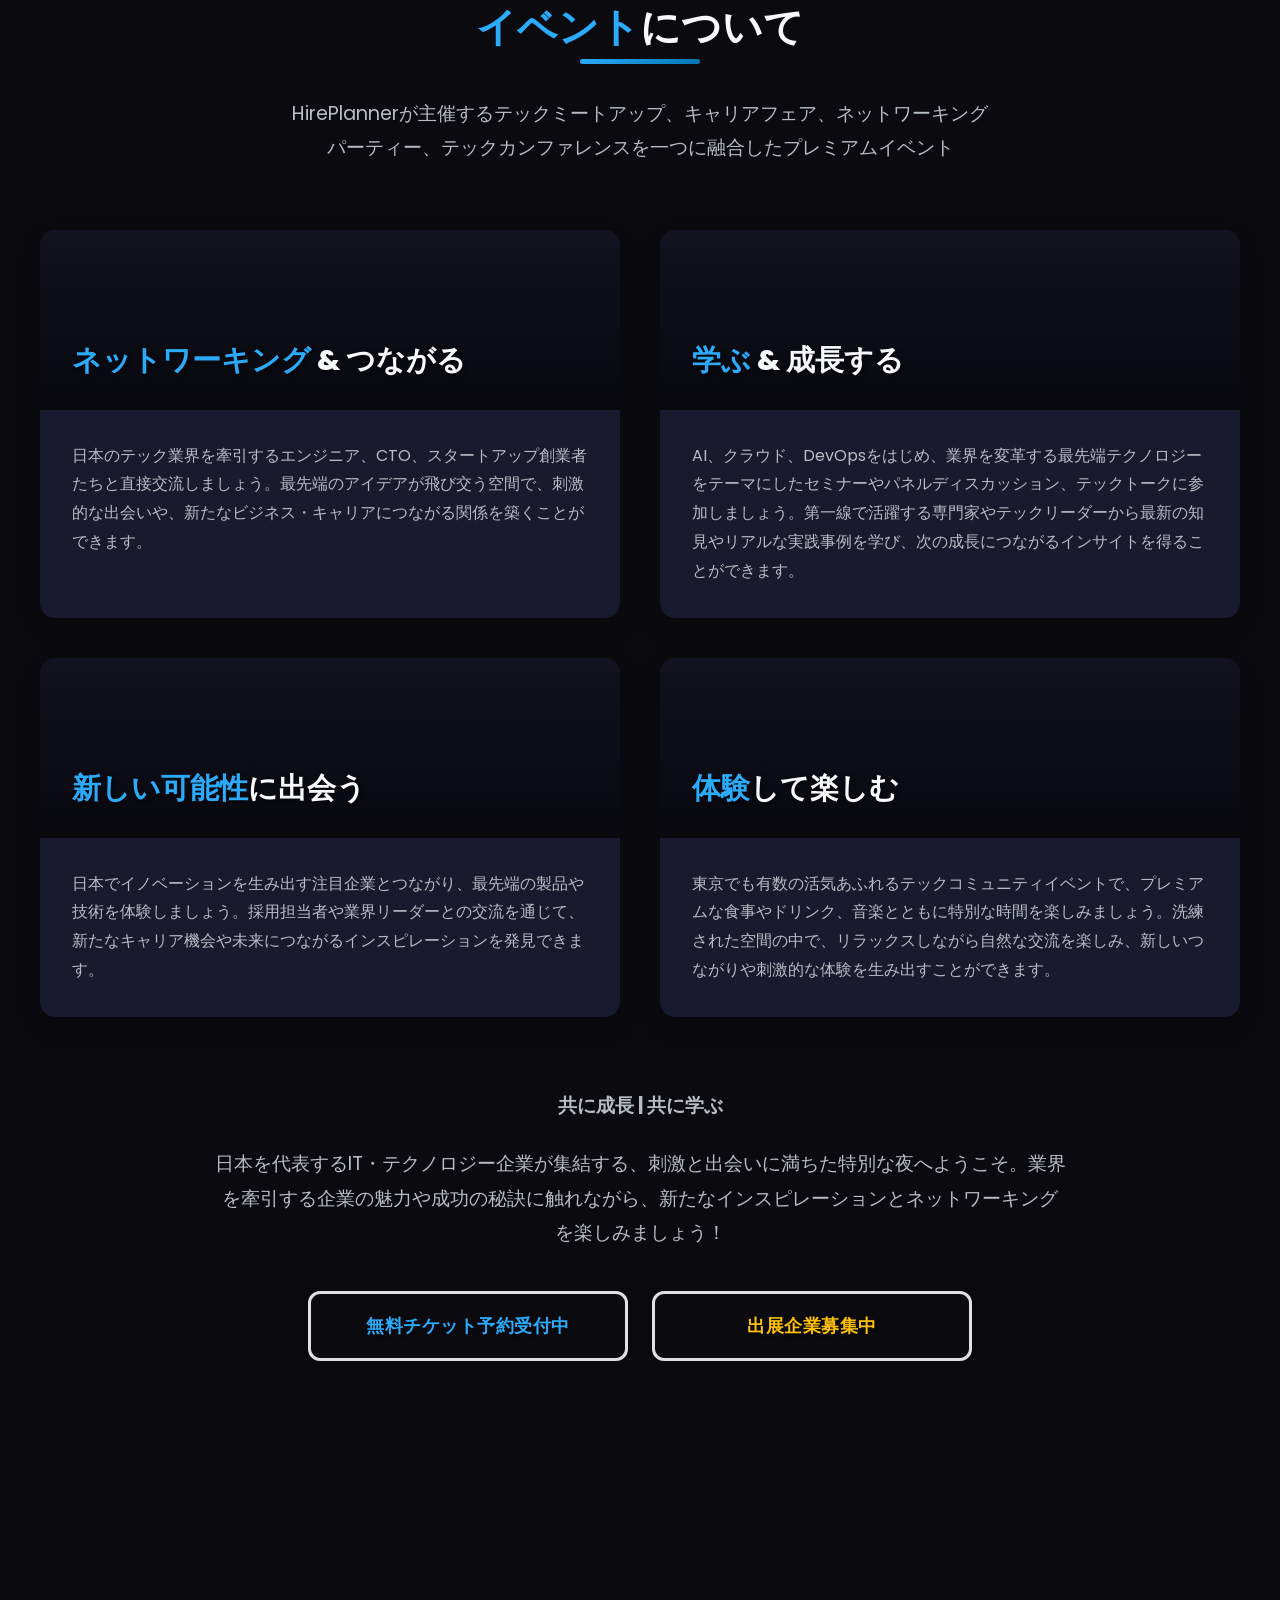
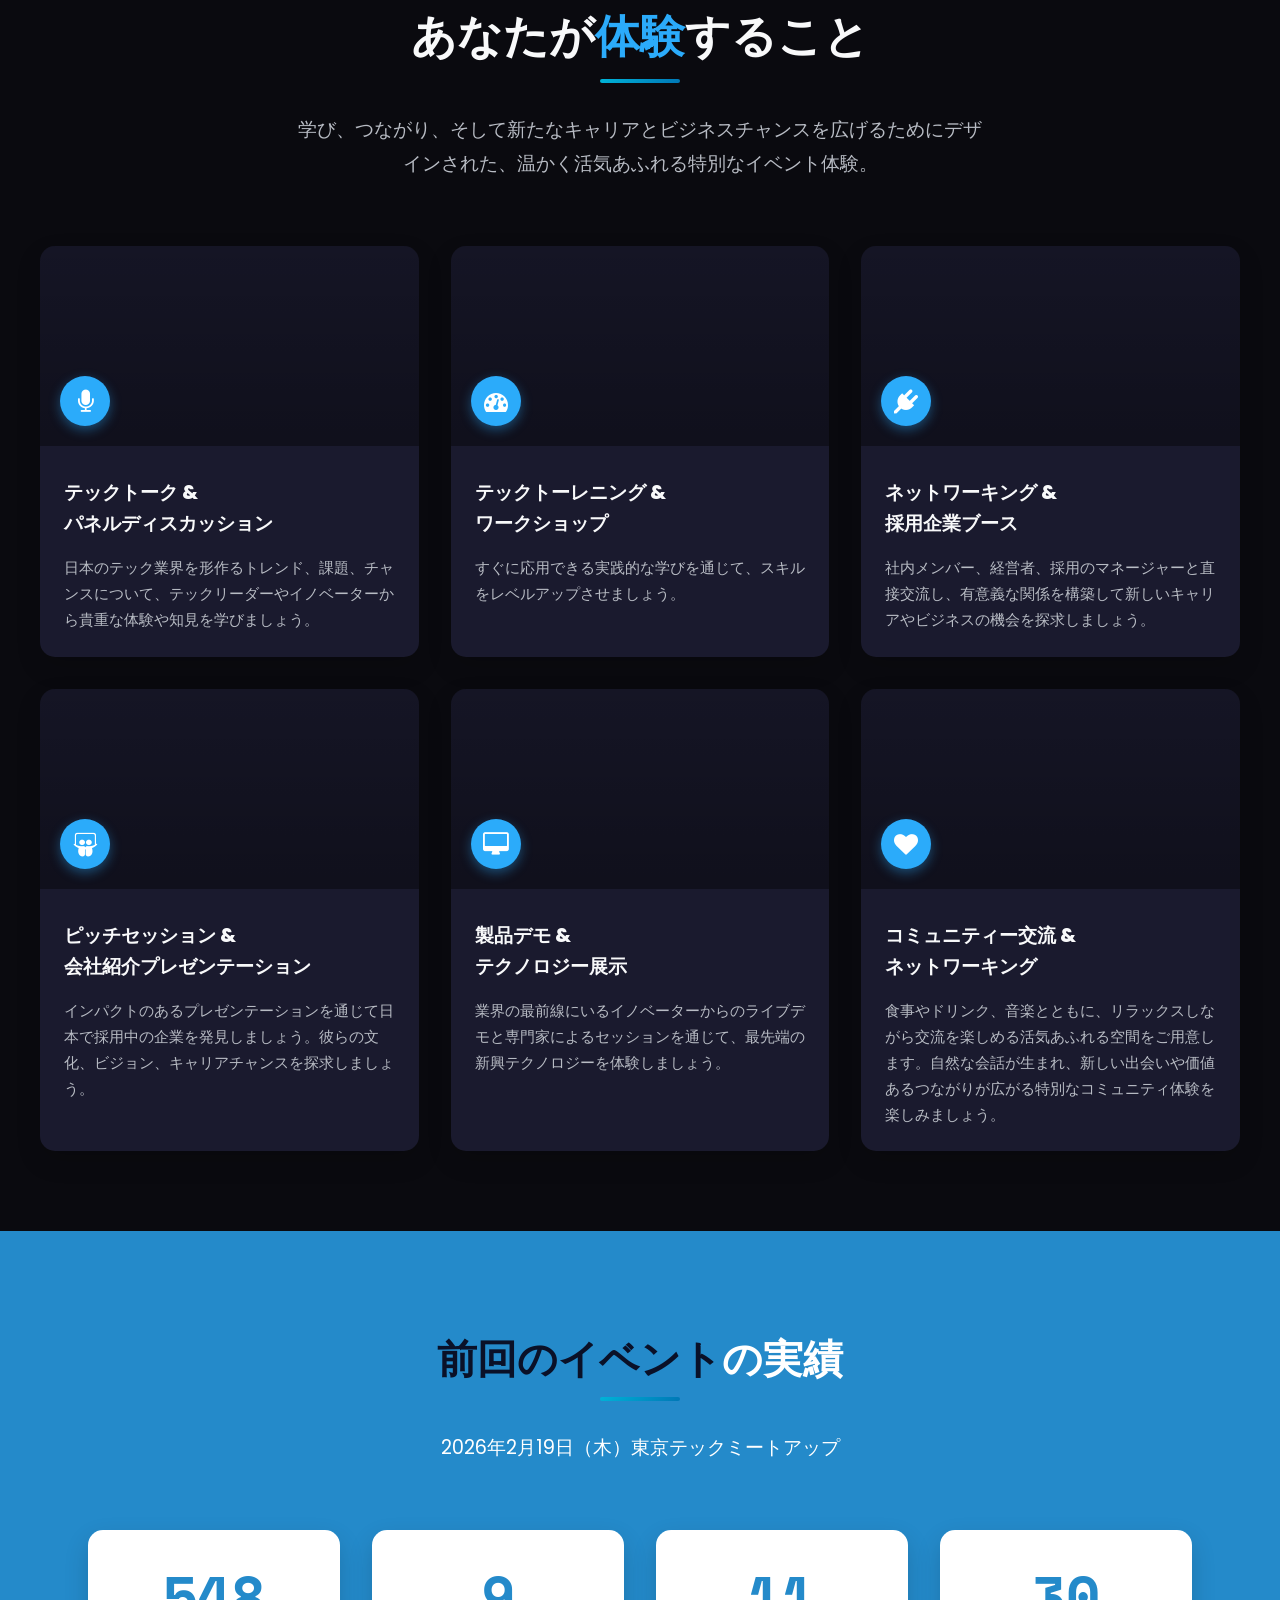
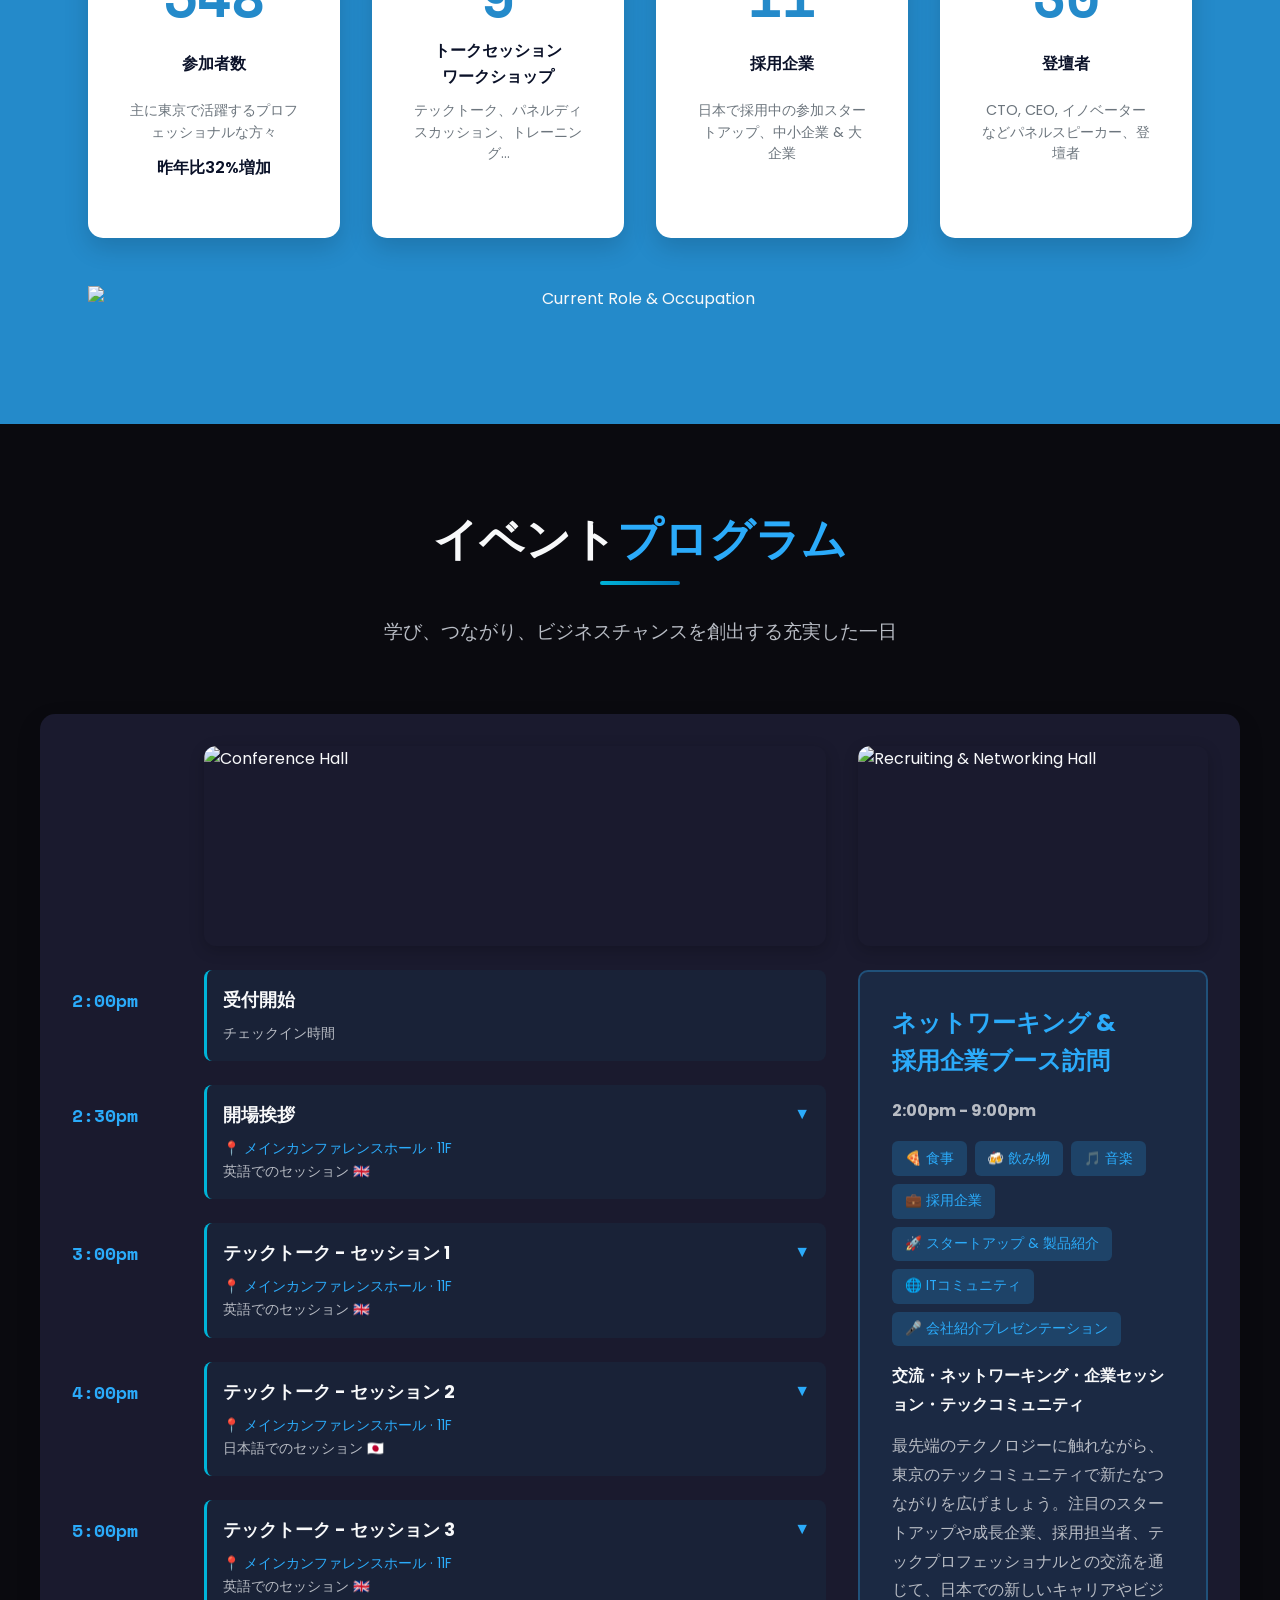
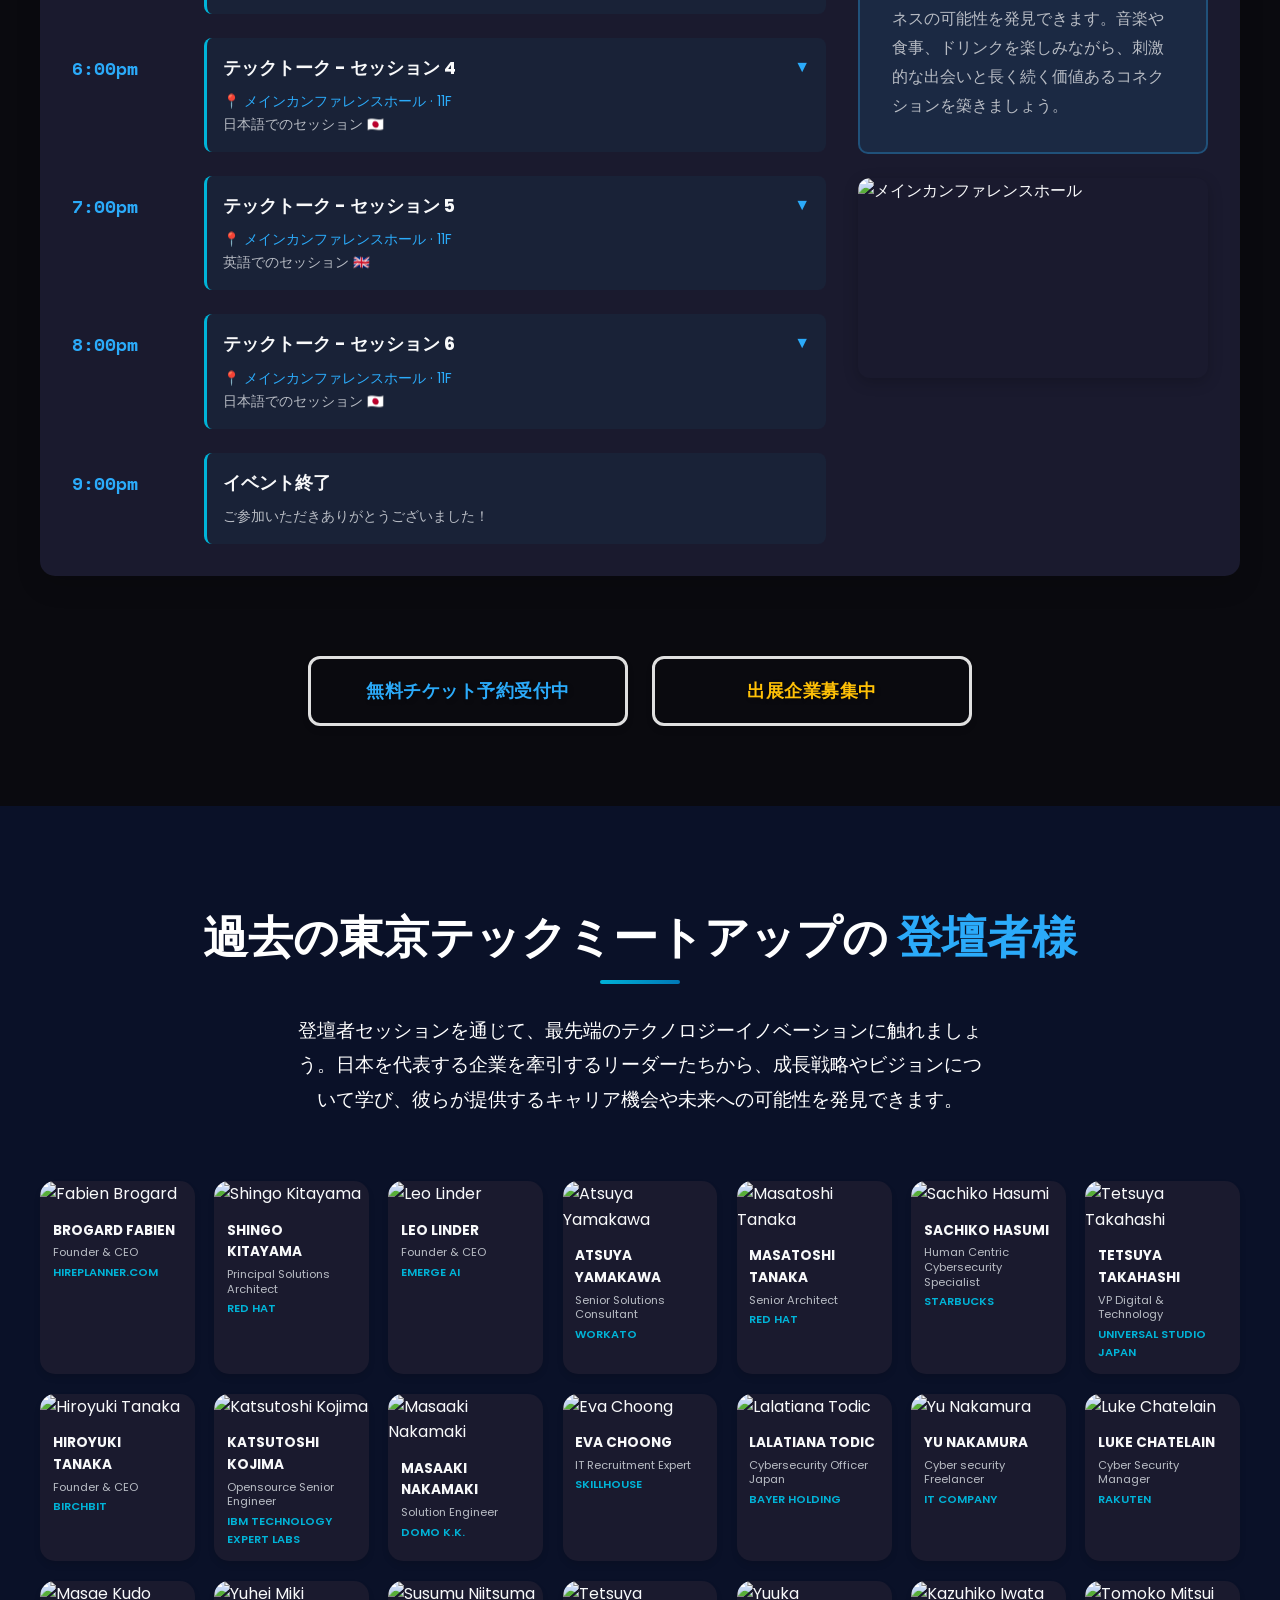
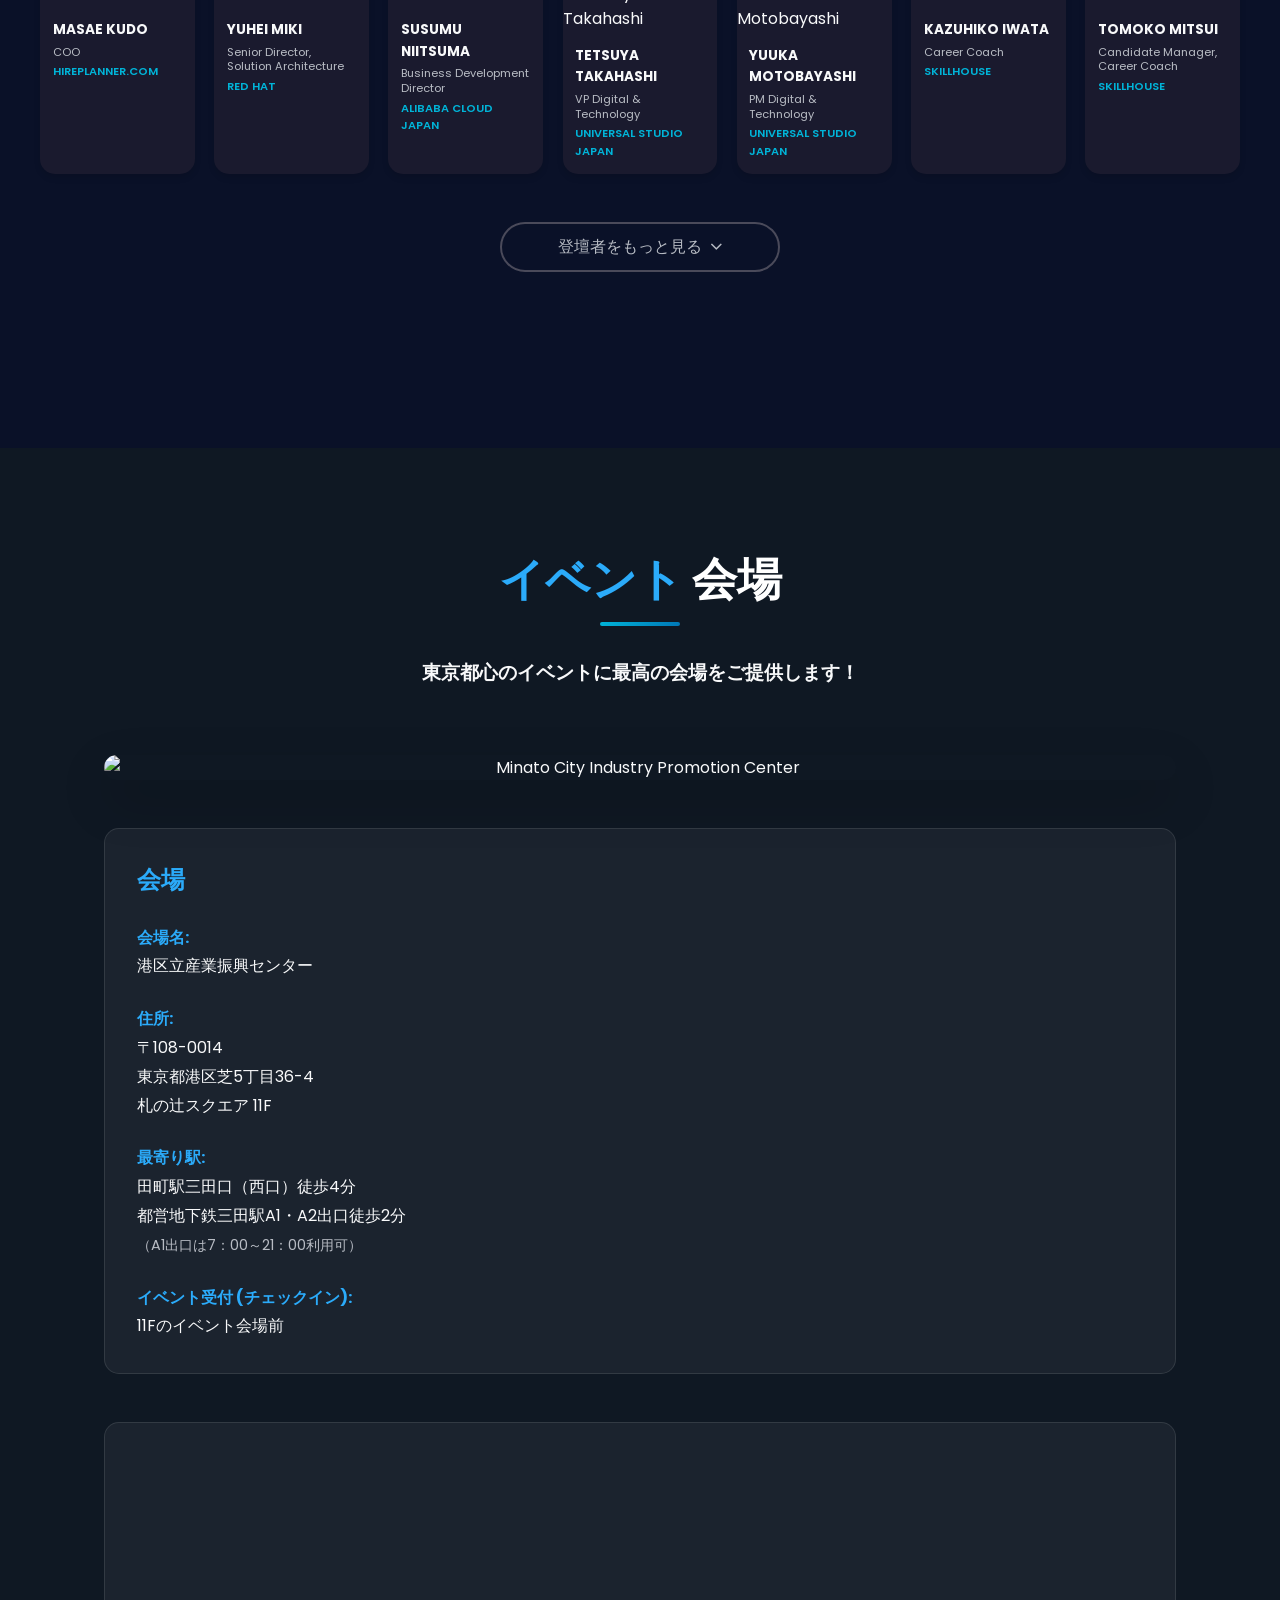
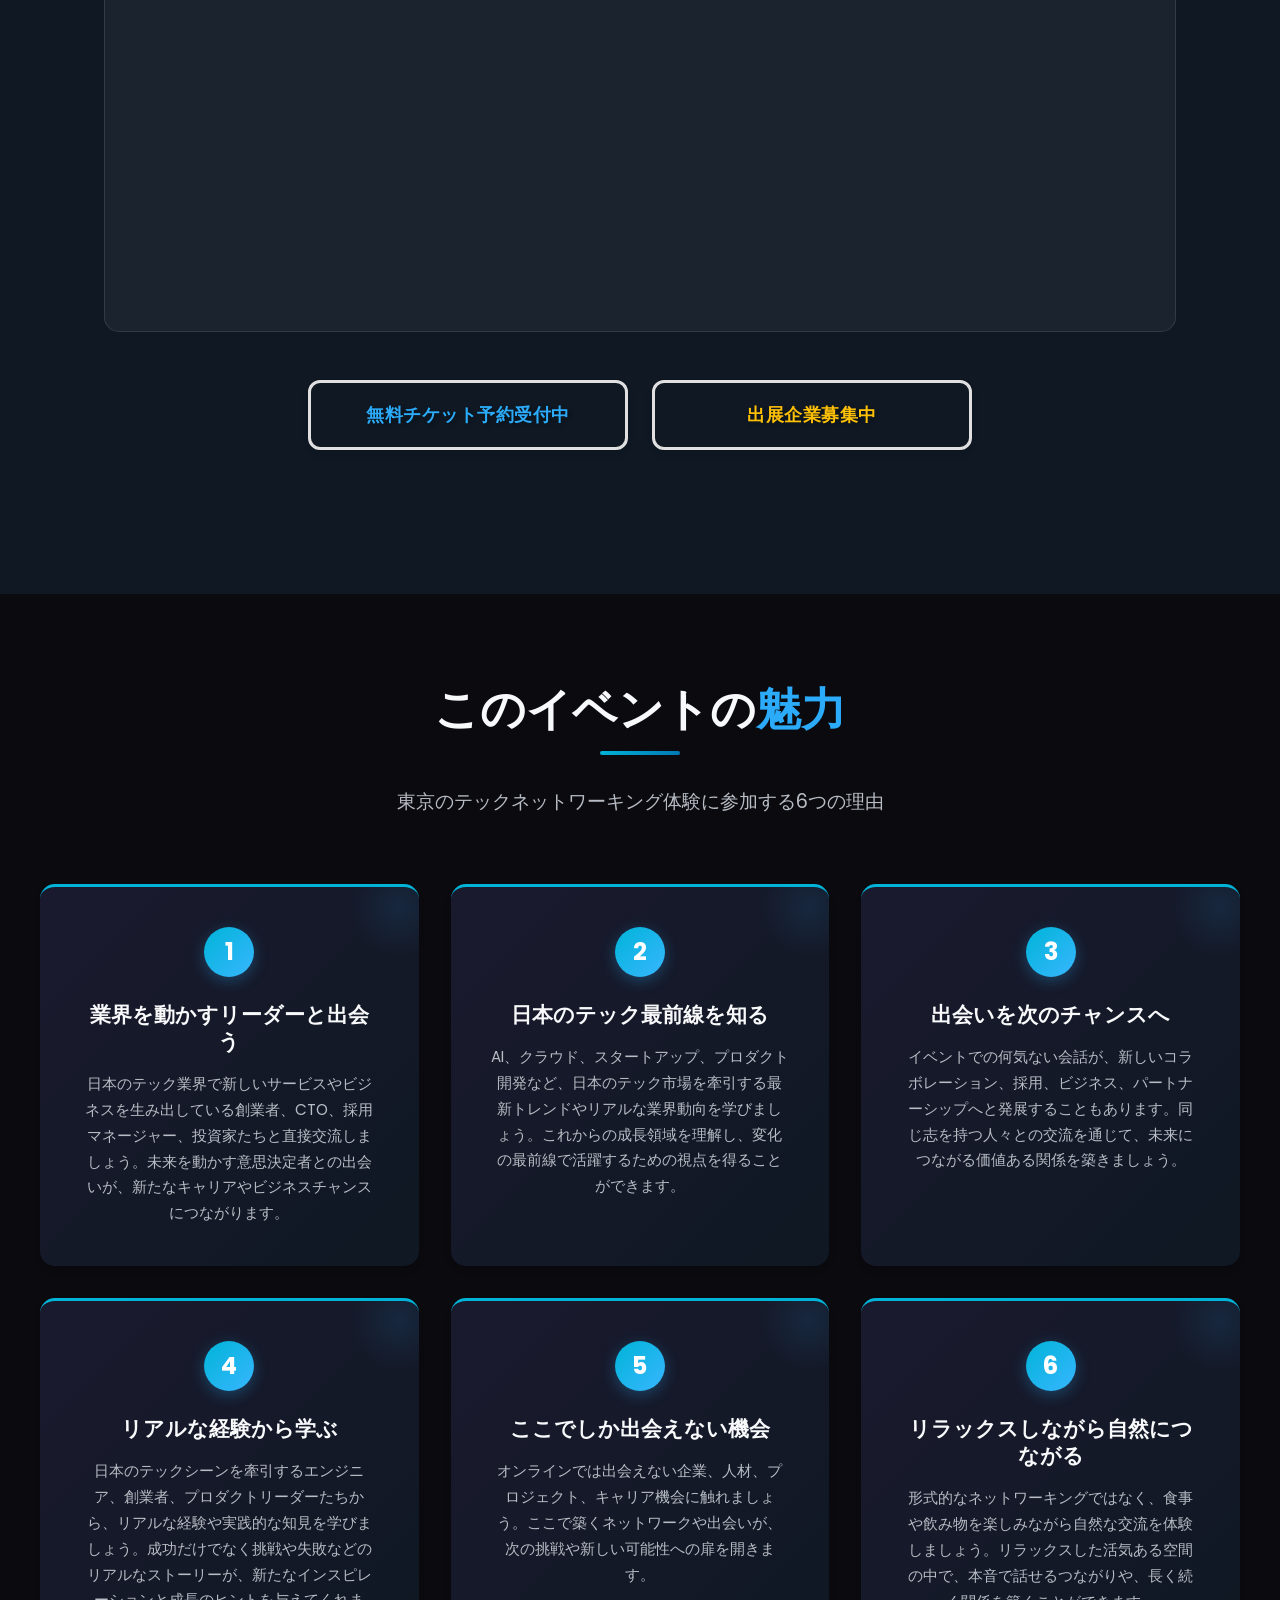
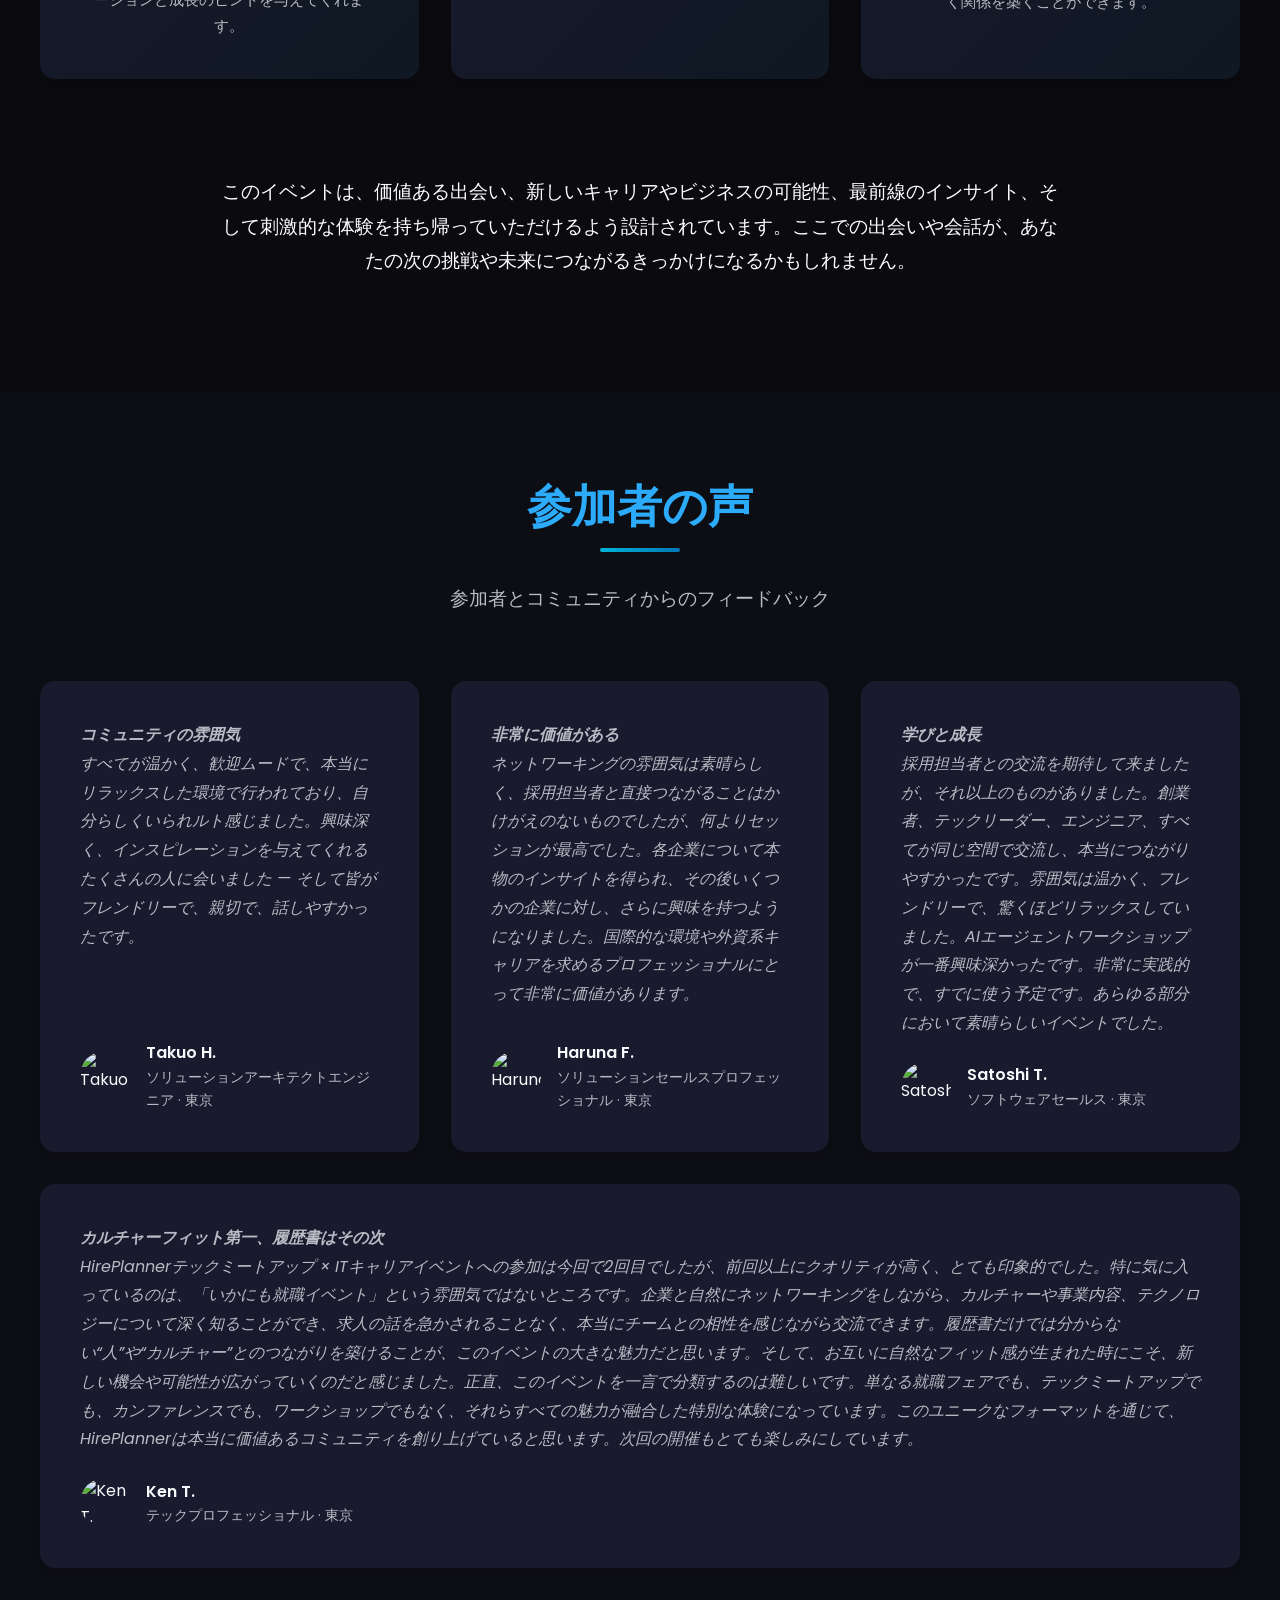
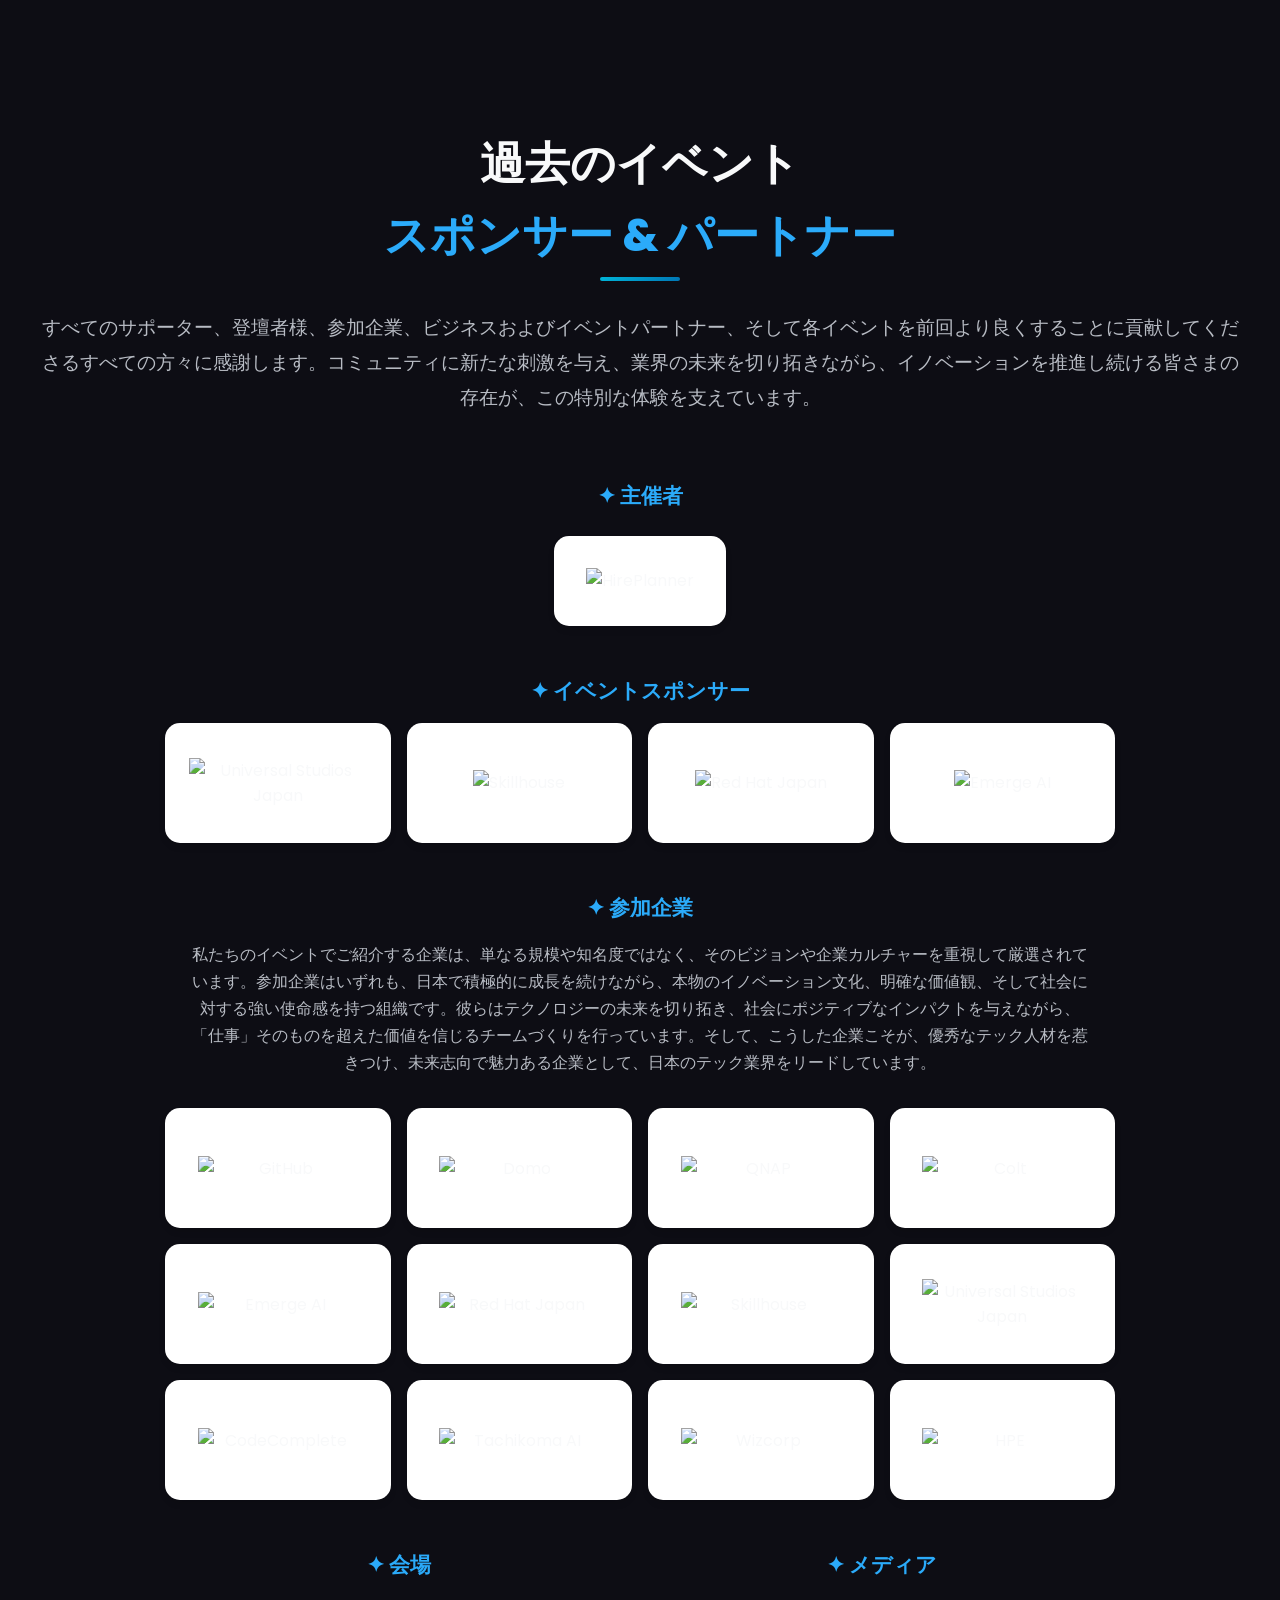
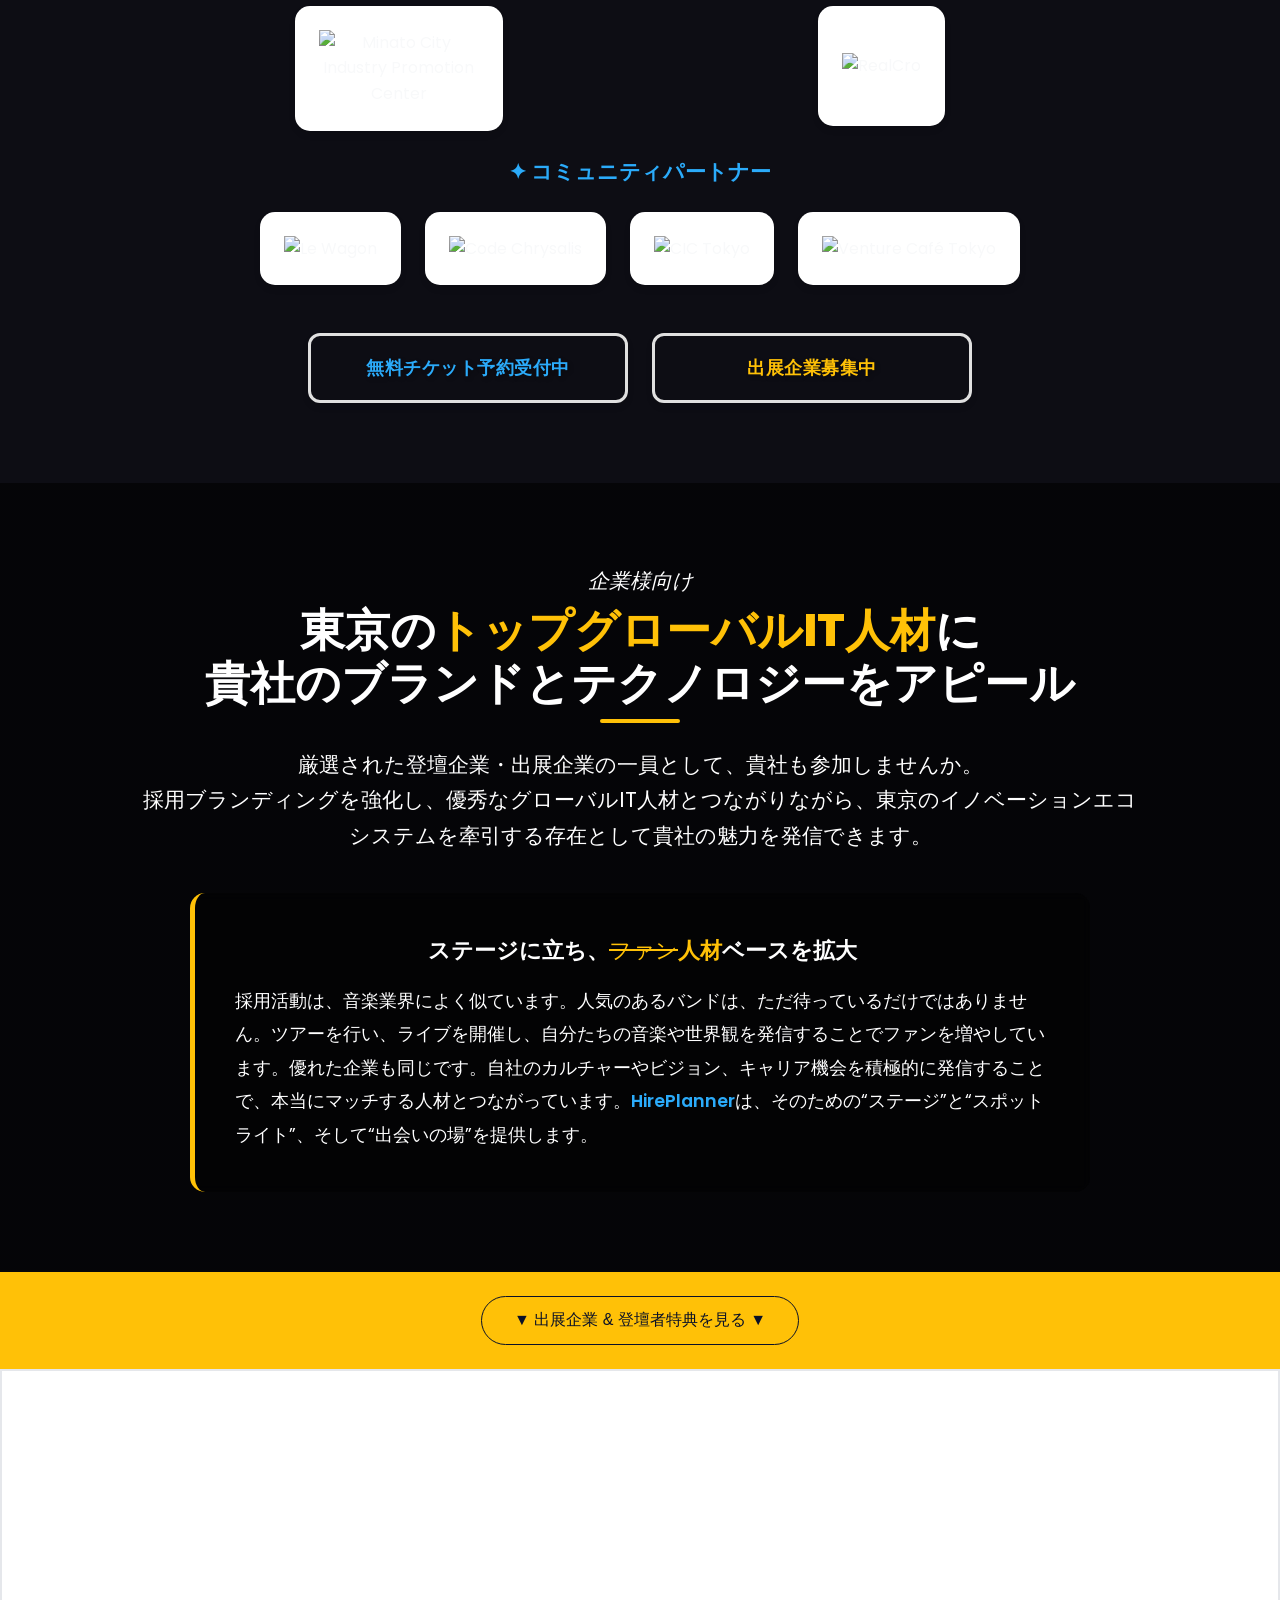
==== commit 9038a4e3: "Add files via upload" ====
--- a/index_jp.html
+++ b/index_jp.html
@@ -6118,7 +6118,7 @@
                                 </div>
                                 
                                 <!-- Main メッセージ -->
-                                <p style="color: #ffffff; font-size: 1rem; font-weight: 600; text-align: center; margin-bottom: 1rem; line-height: 1.6; max-width: 600px;">
+                                <p style="color: #ffffff; font-size: 0.85rem; font-weight: 600; text-align: center; margin-bottom: 1rem; line-height: 1.6; max-width: 600px;">
                                     登壇者および参加者の皆さまからの動画コメントは、近日公開予定です。<br>ぜひまたチェックしてください。
                                 </p>
                                 
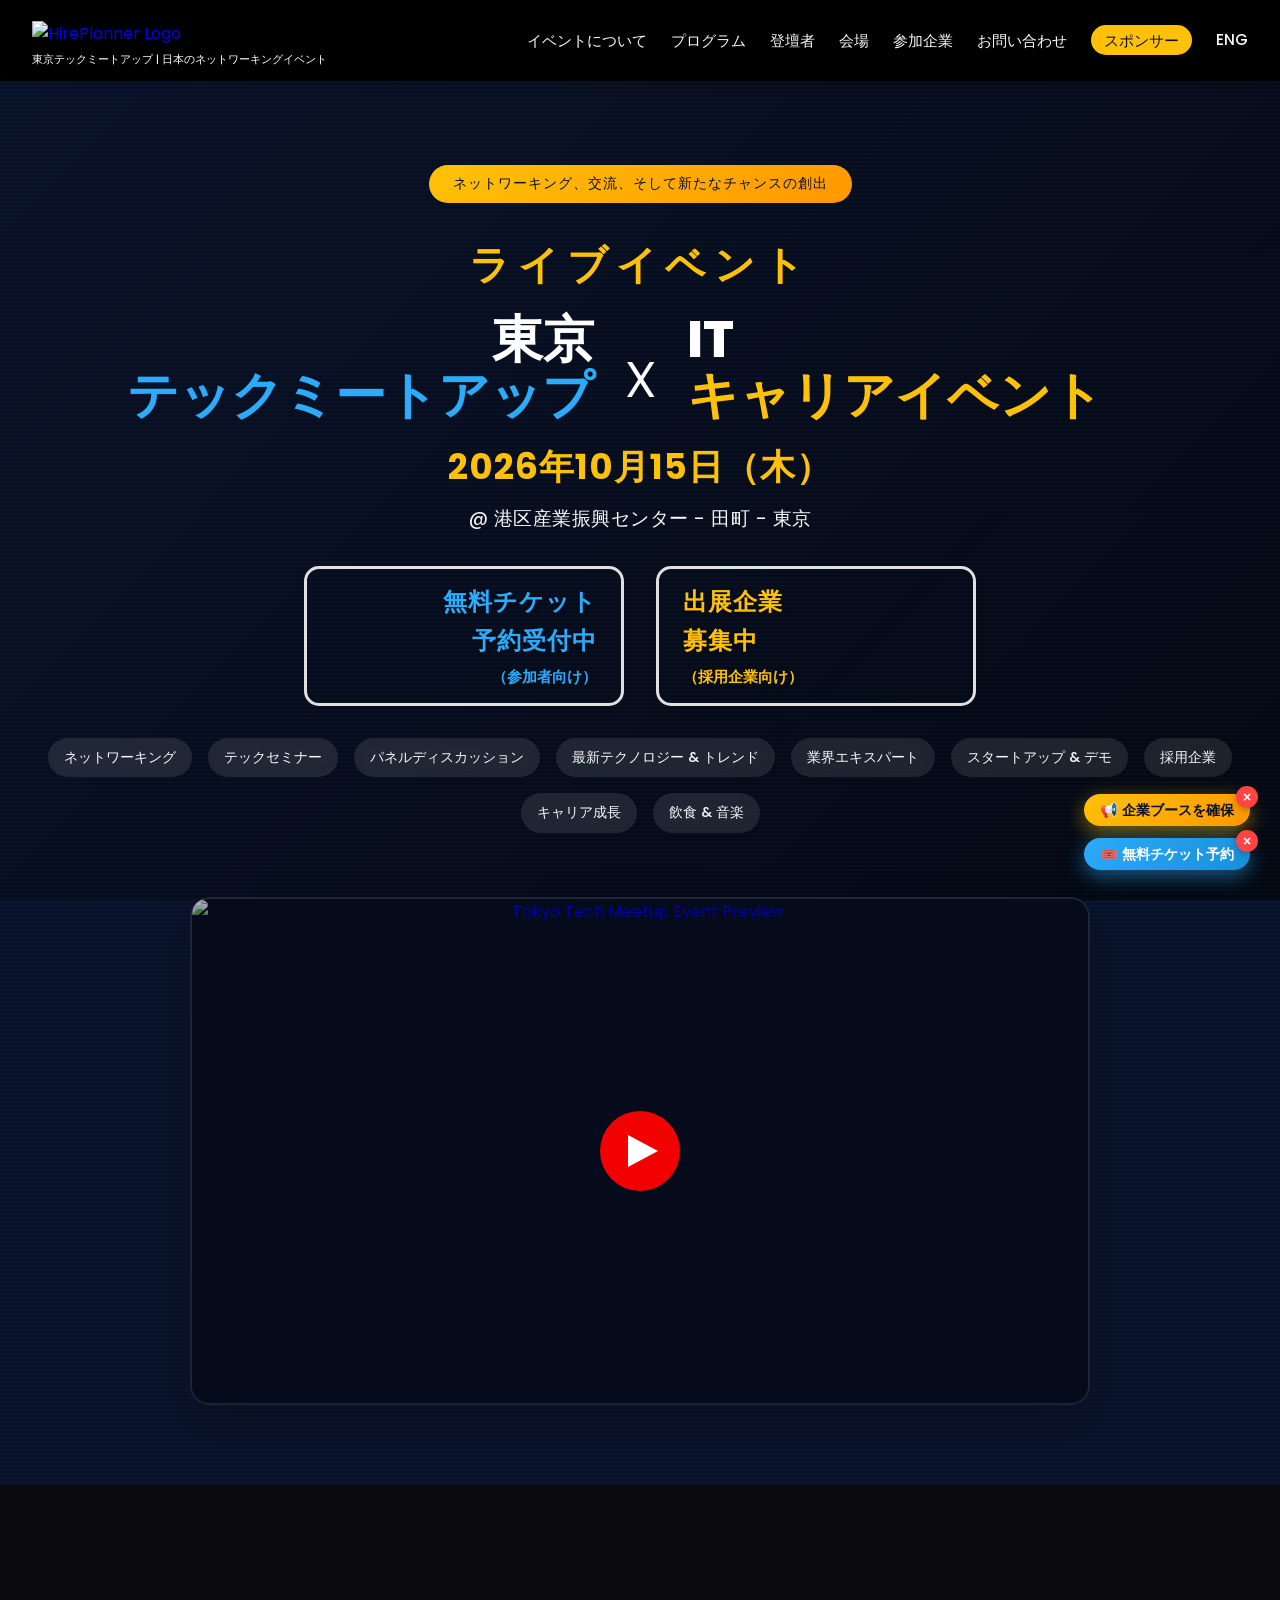
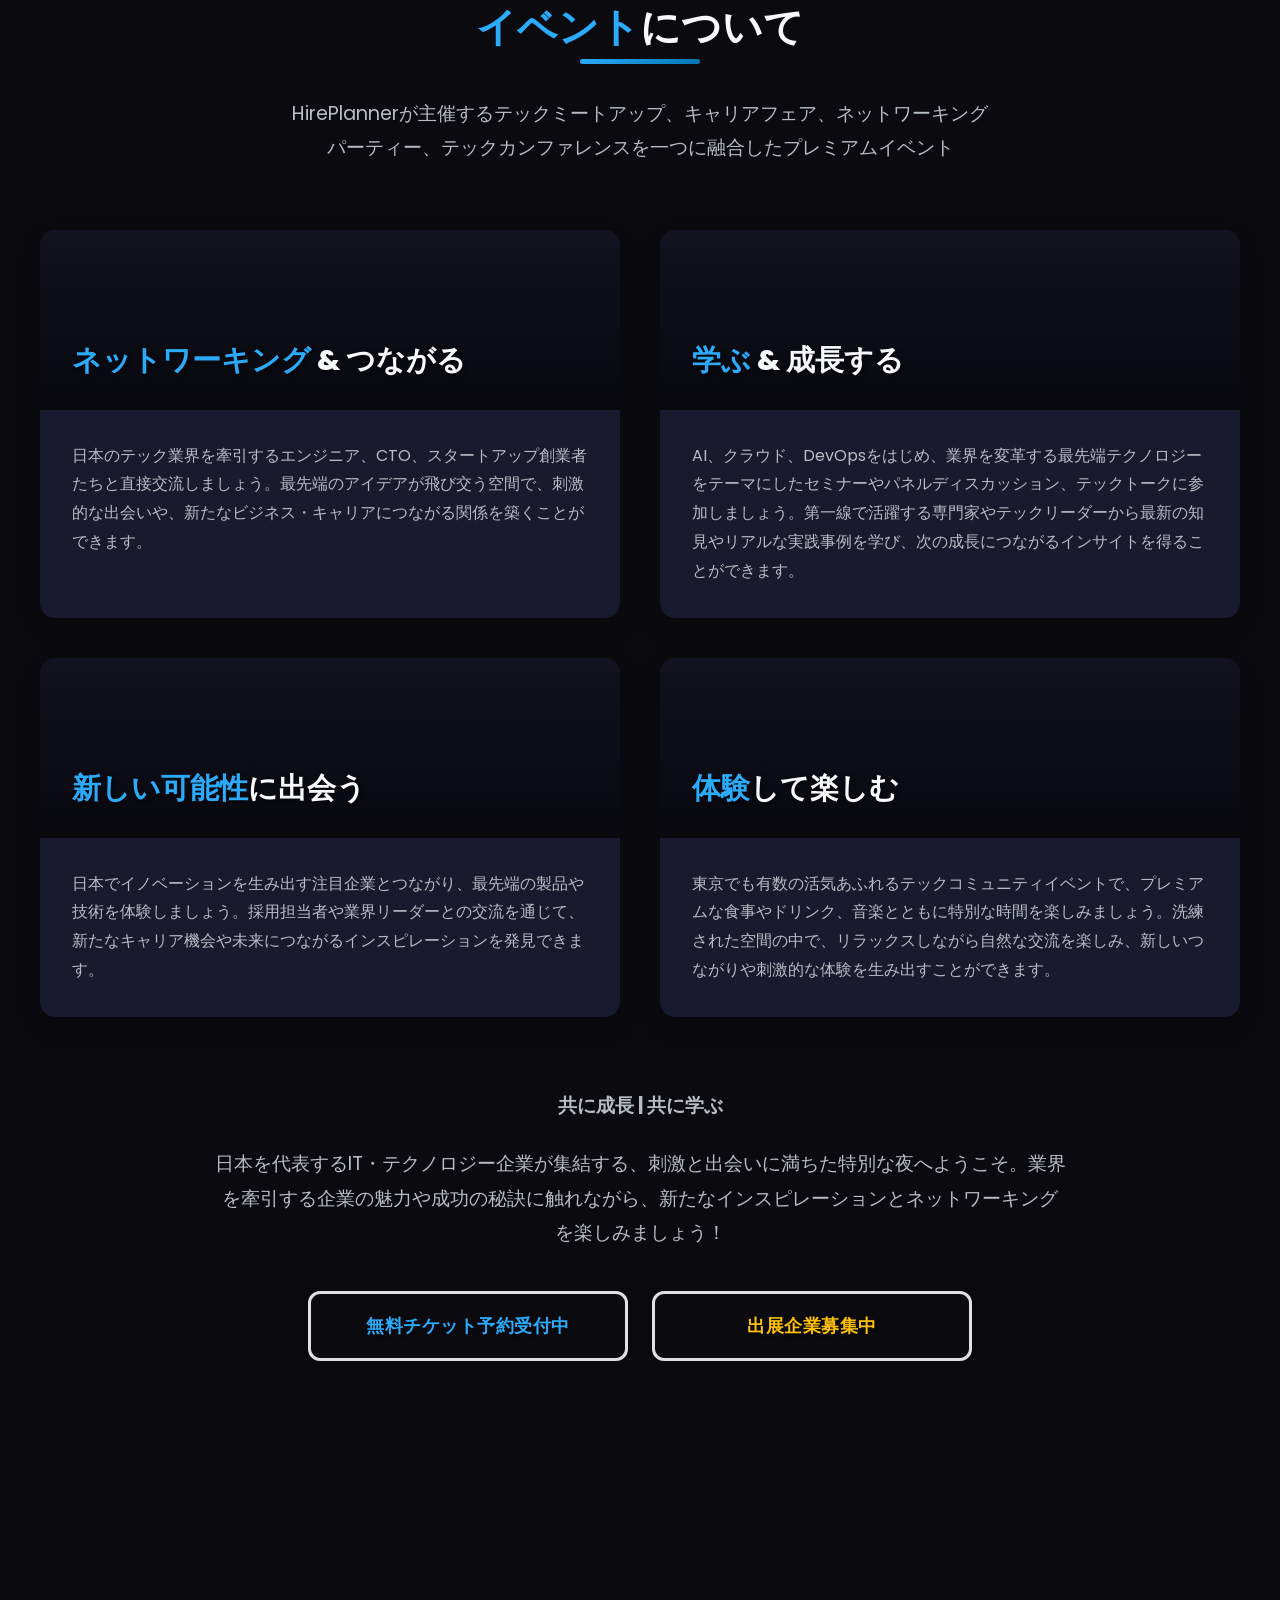
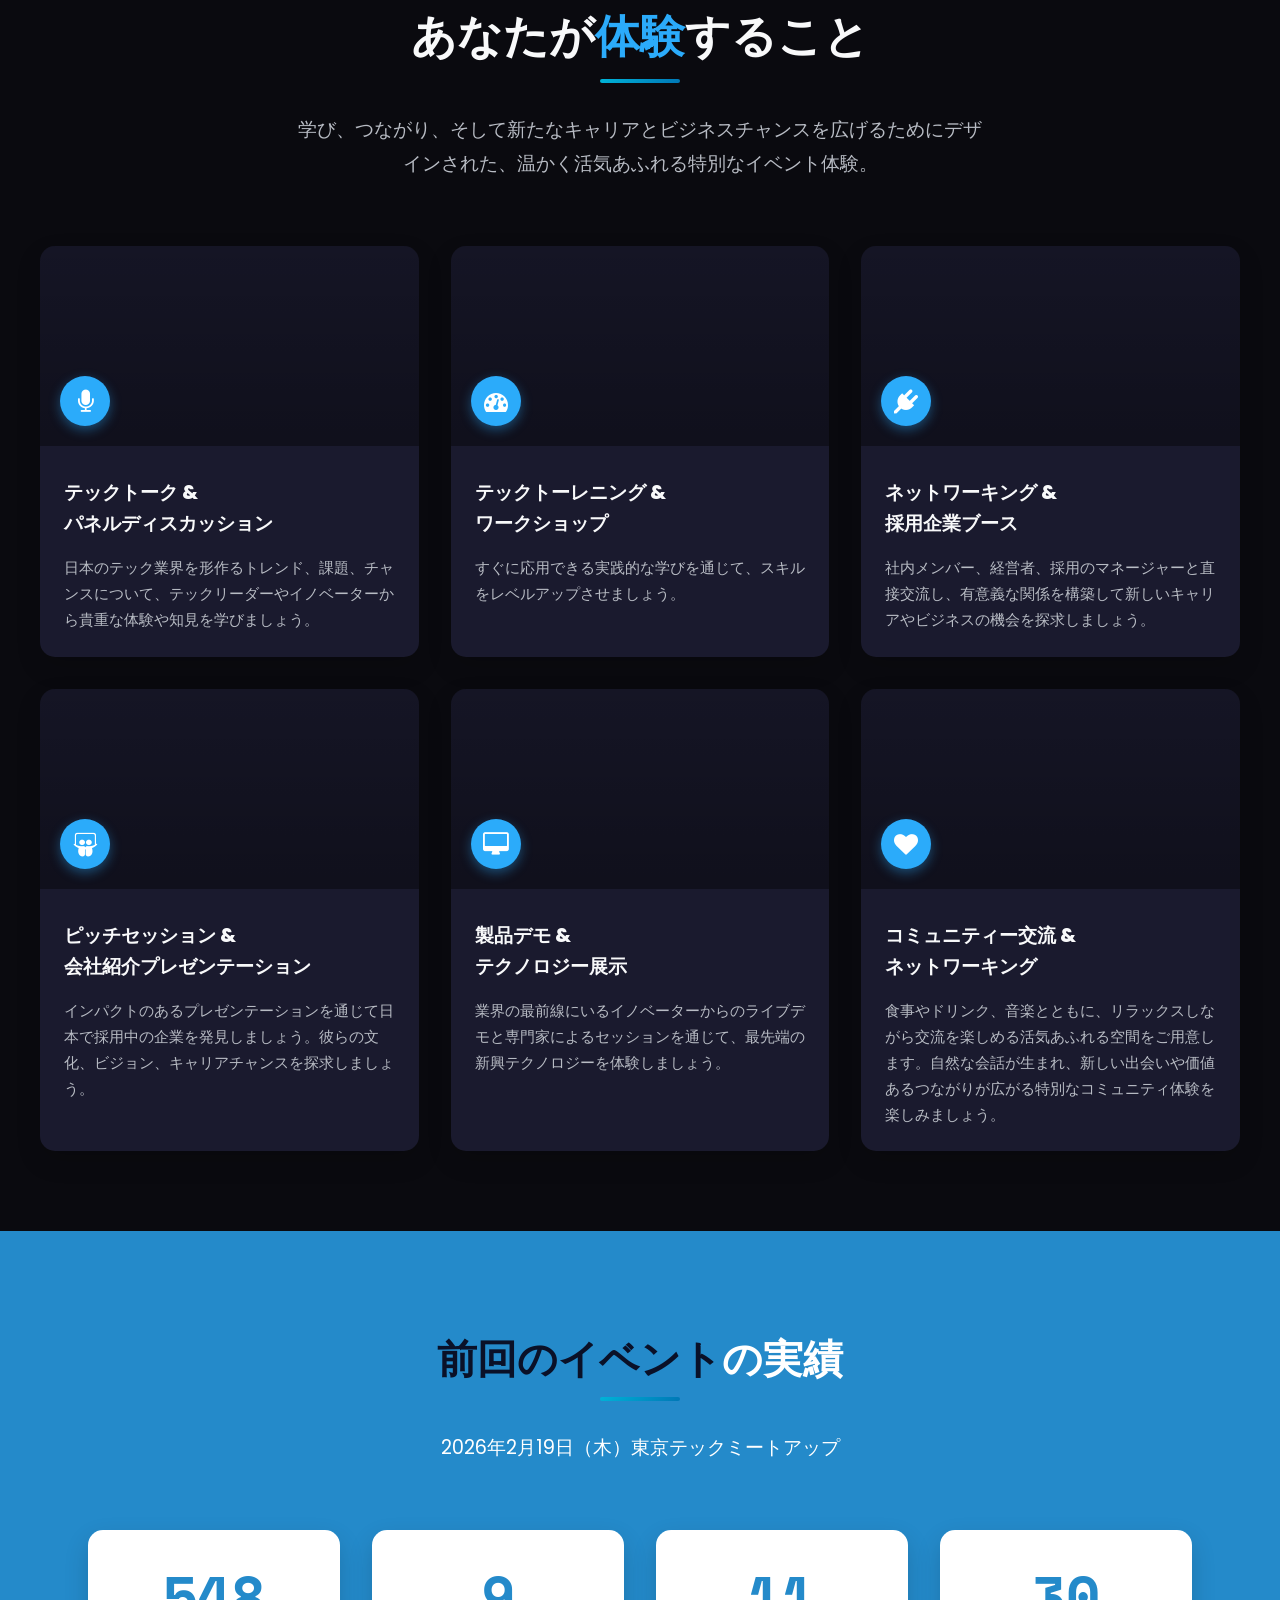
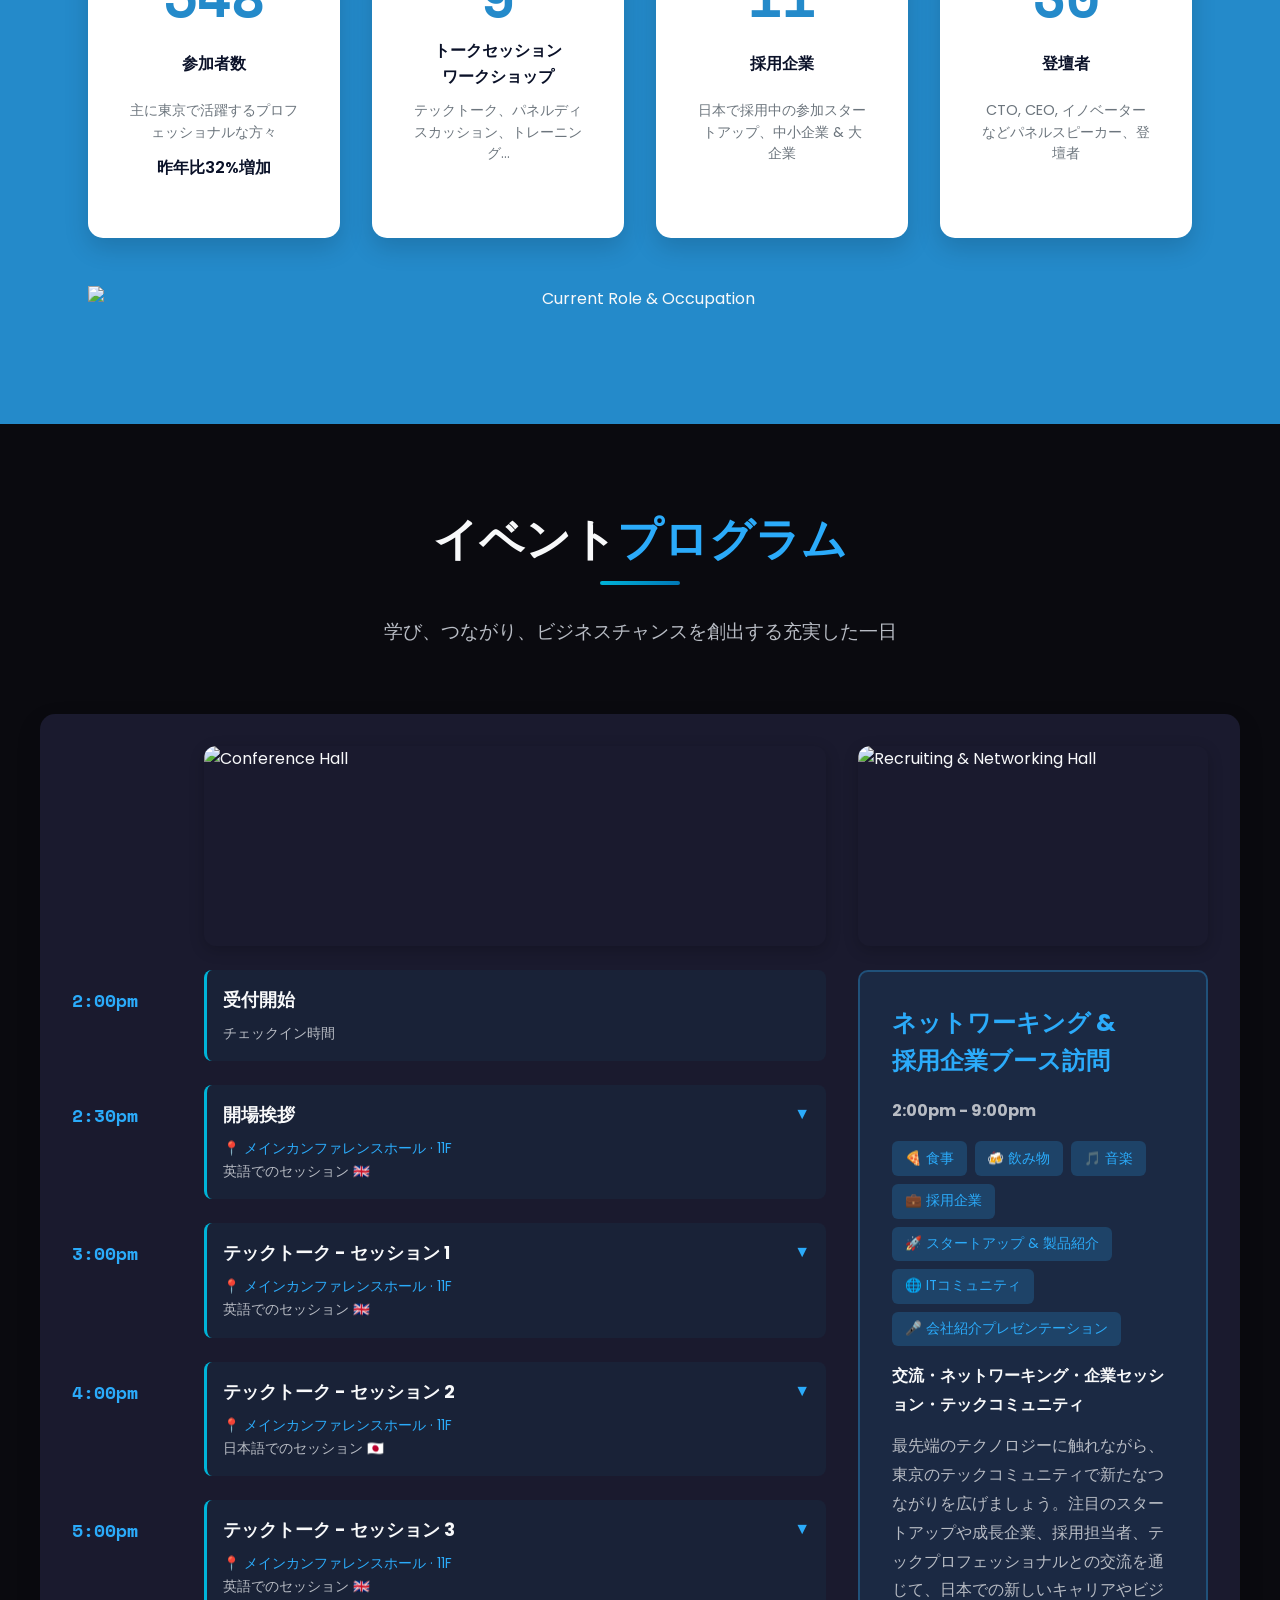
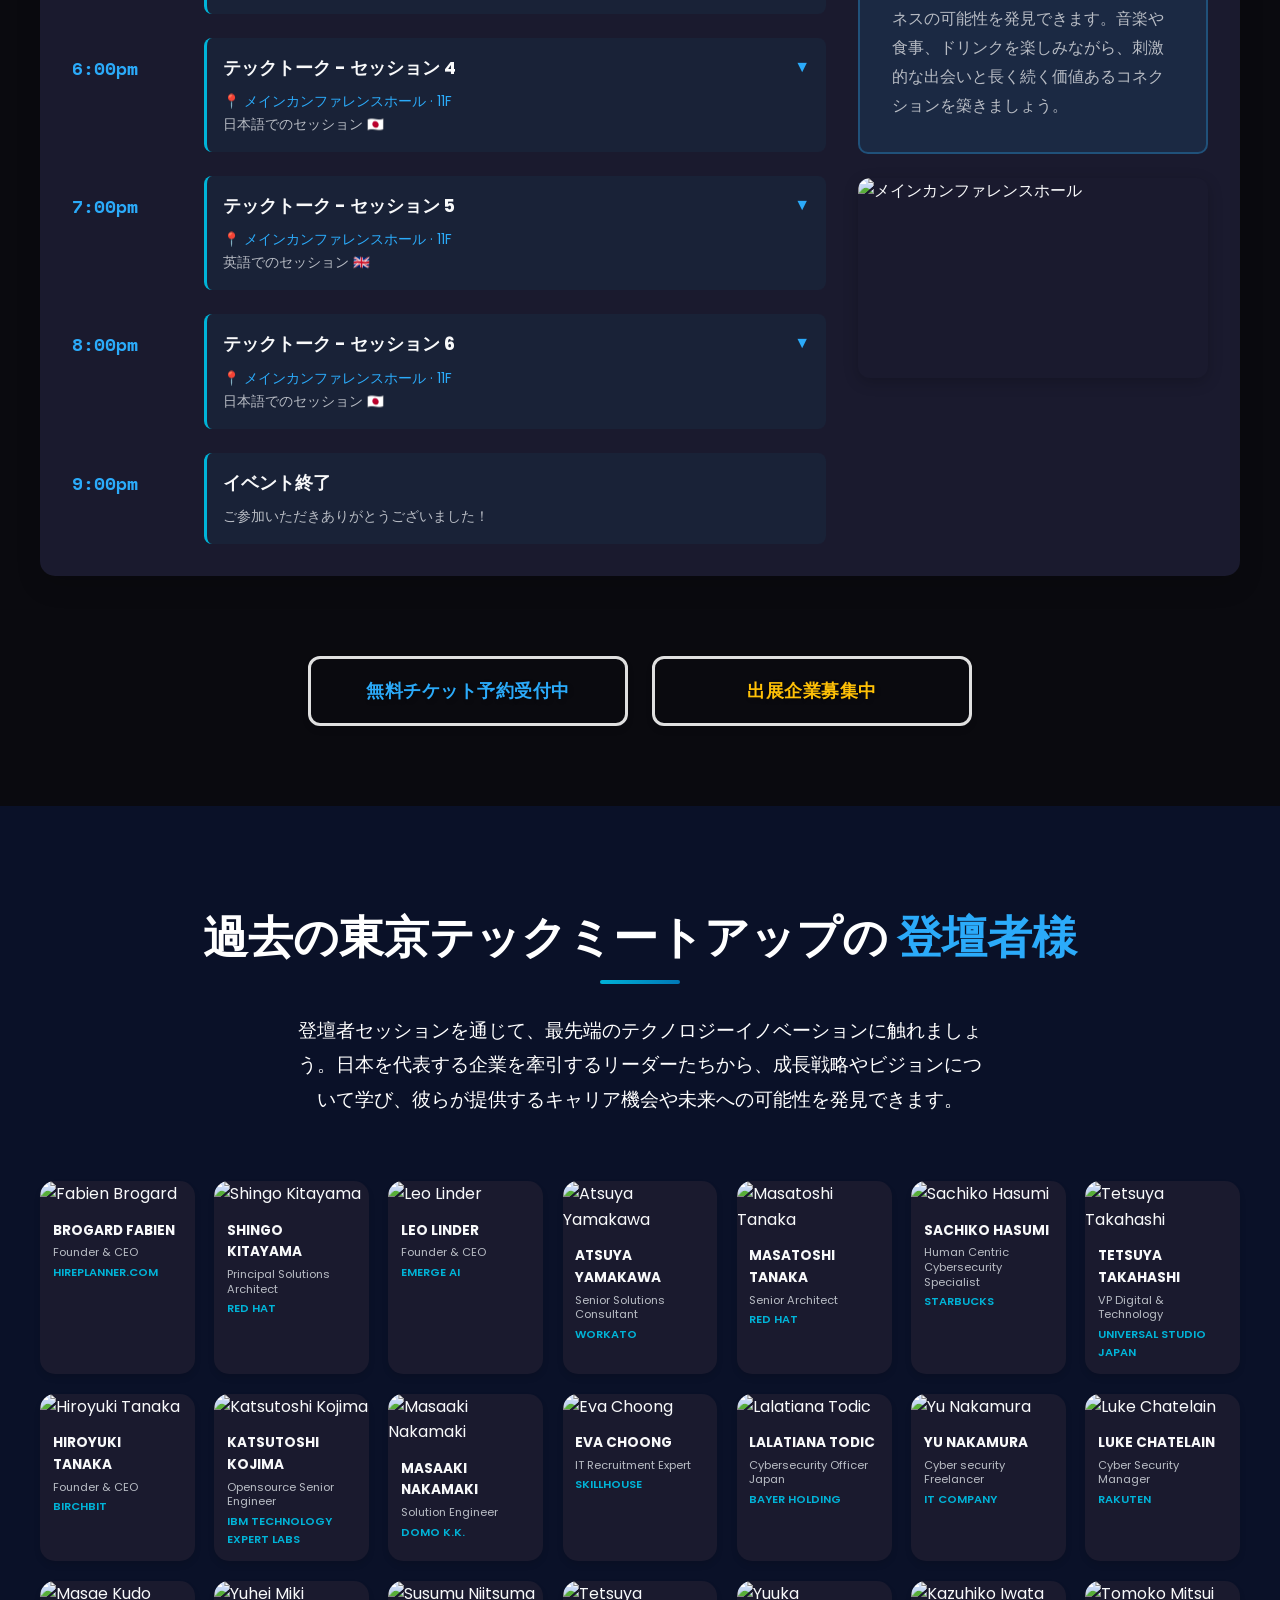
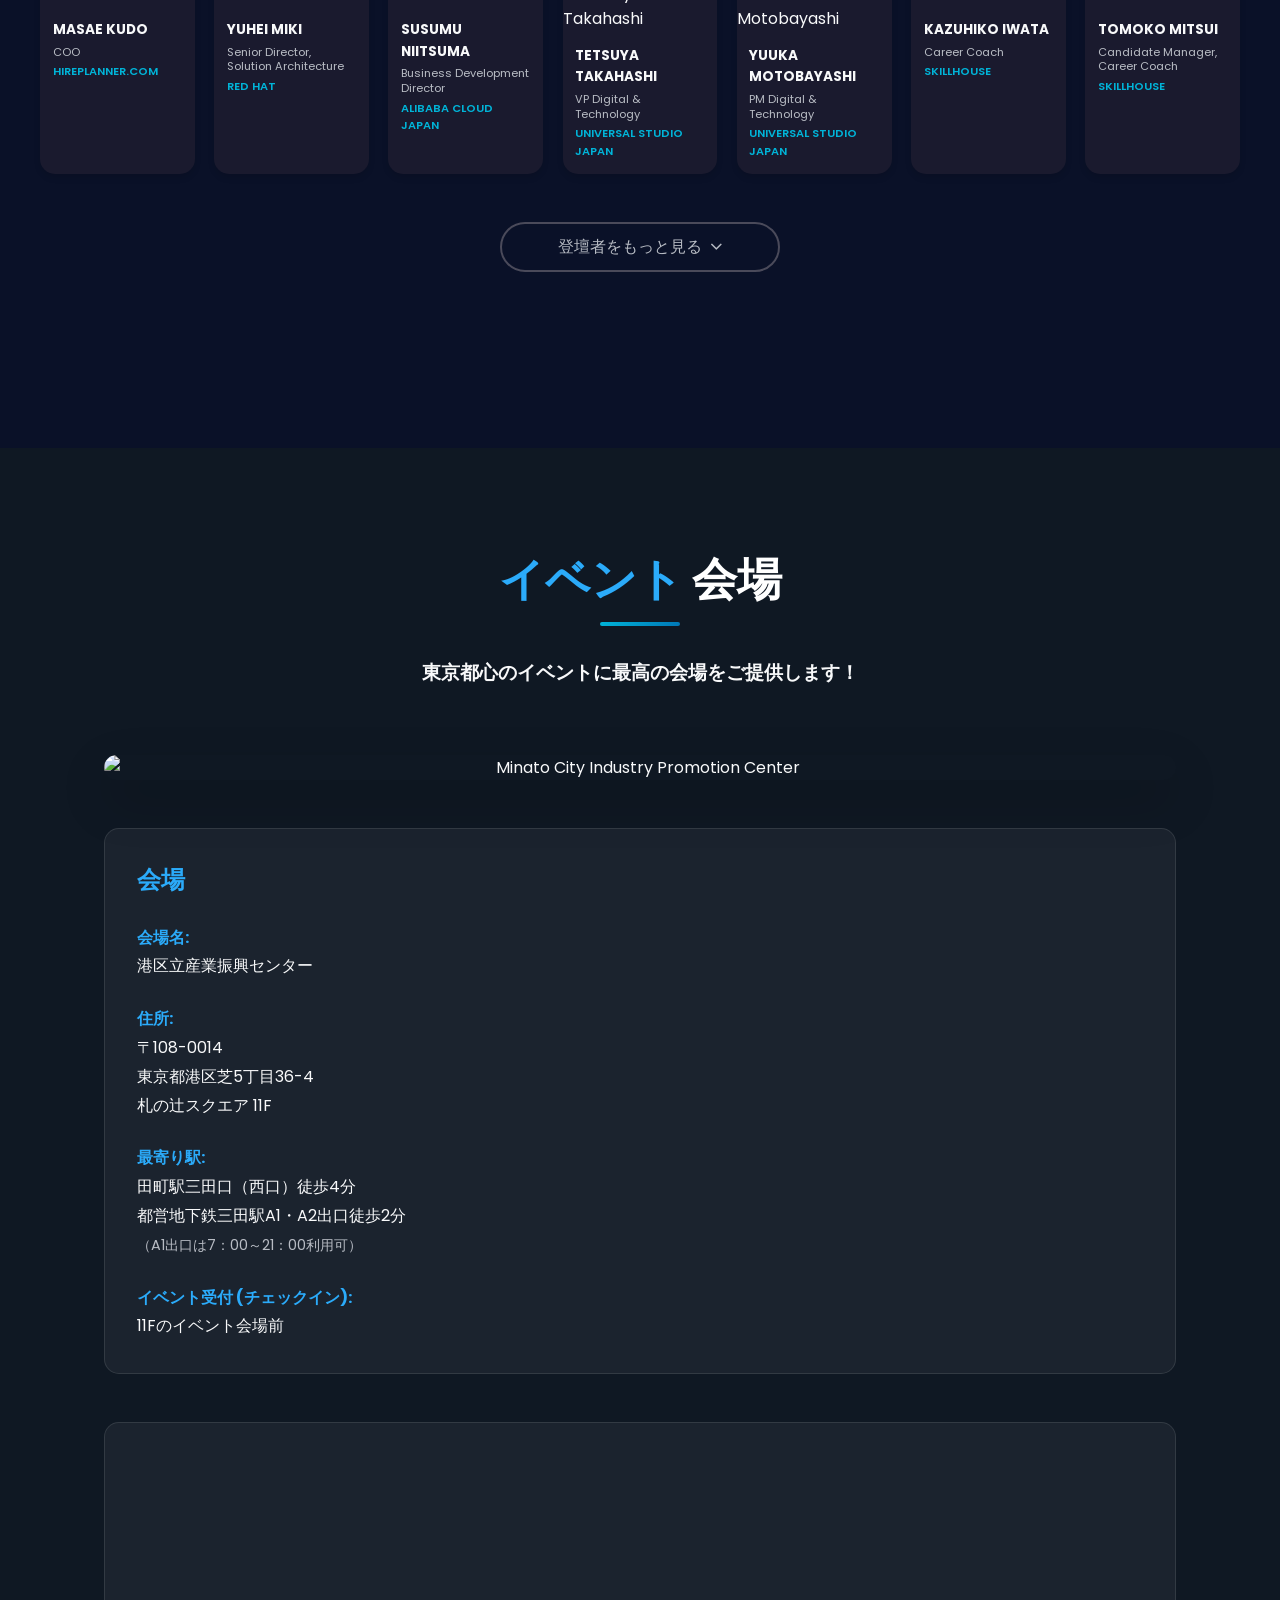
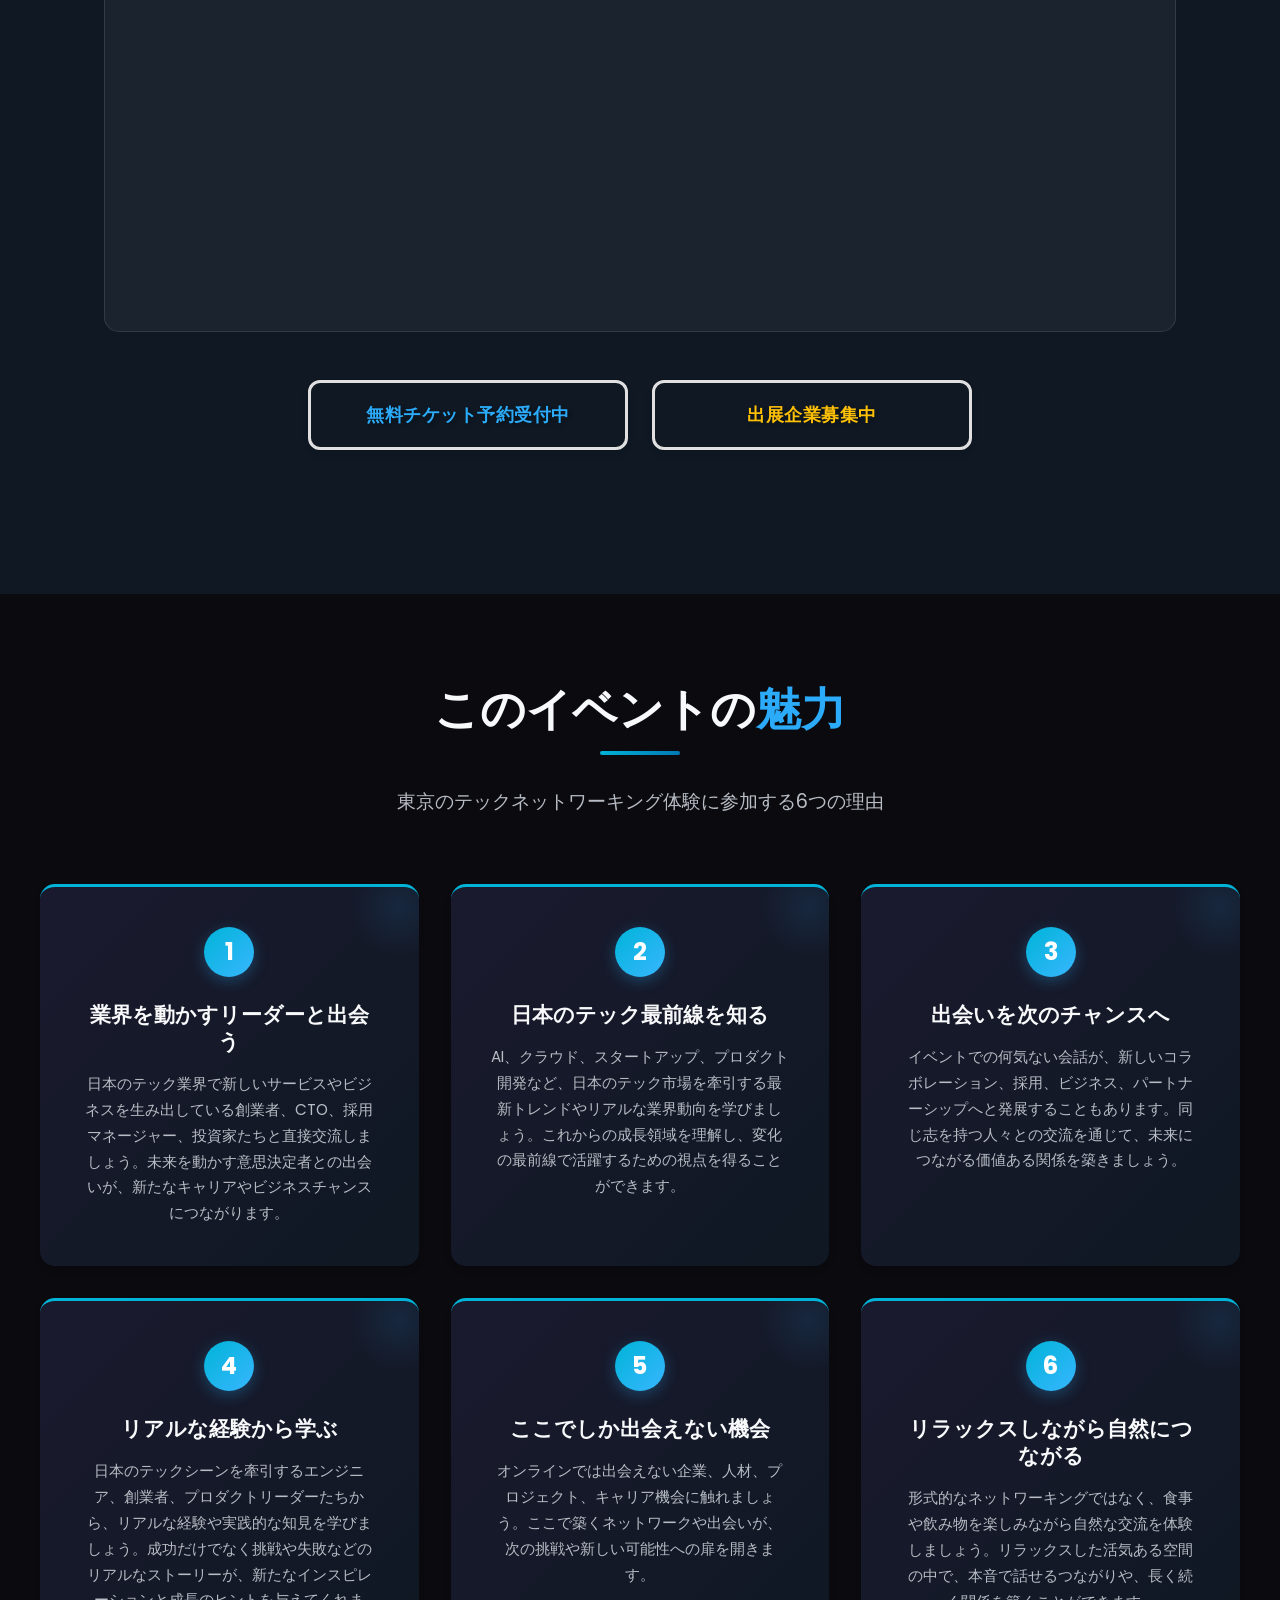
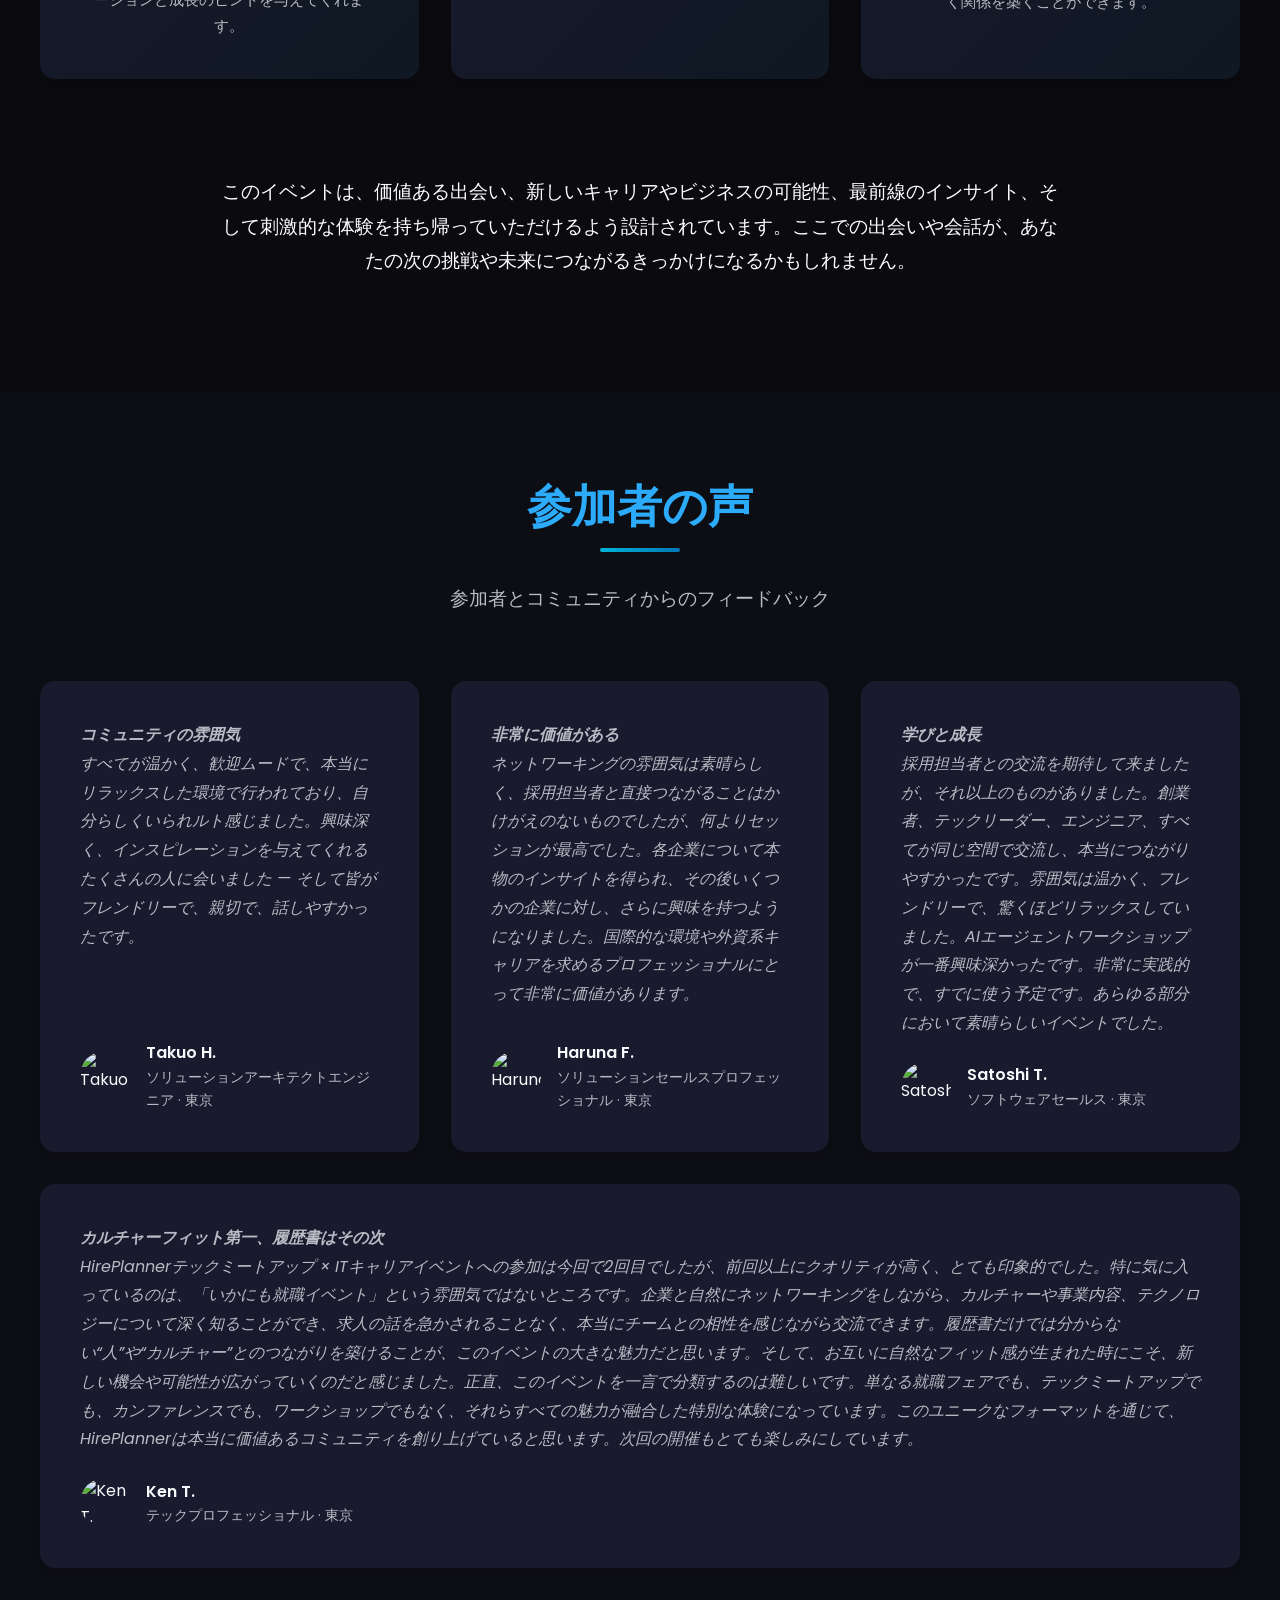
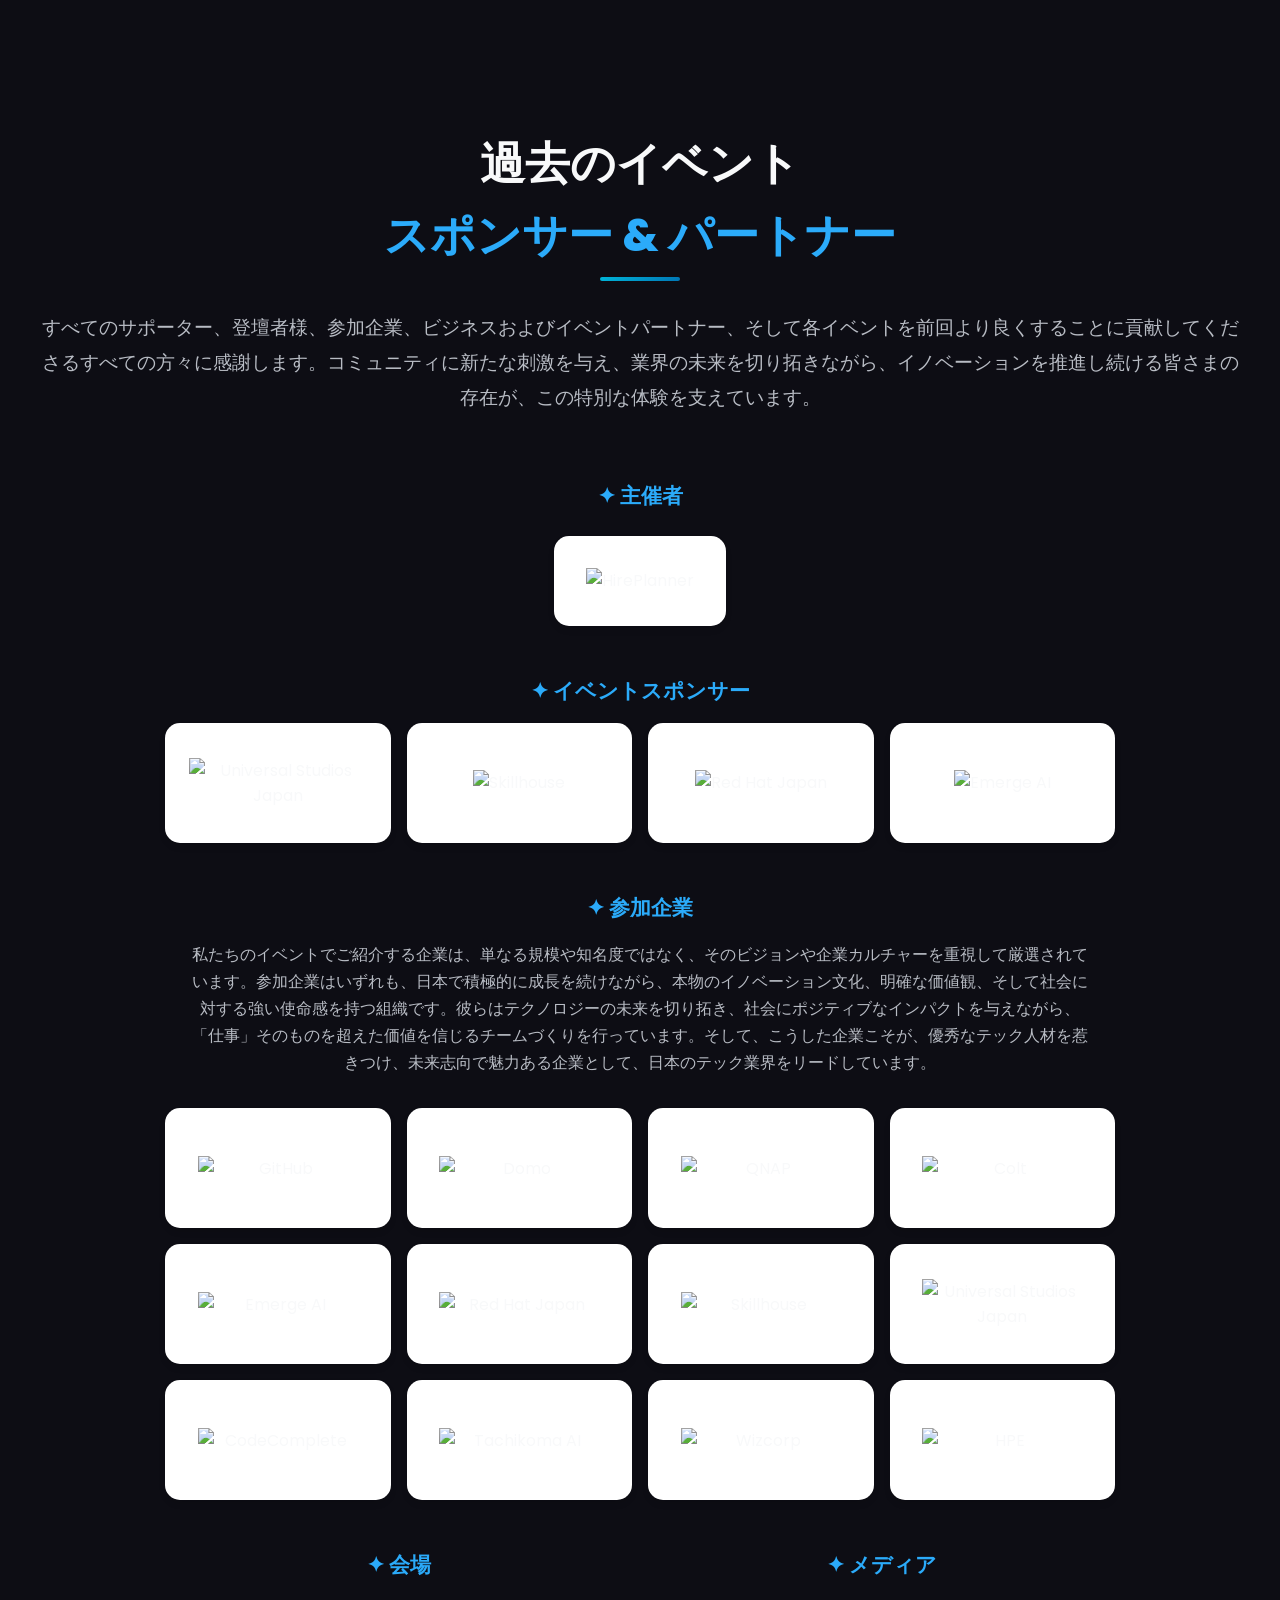
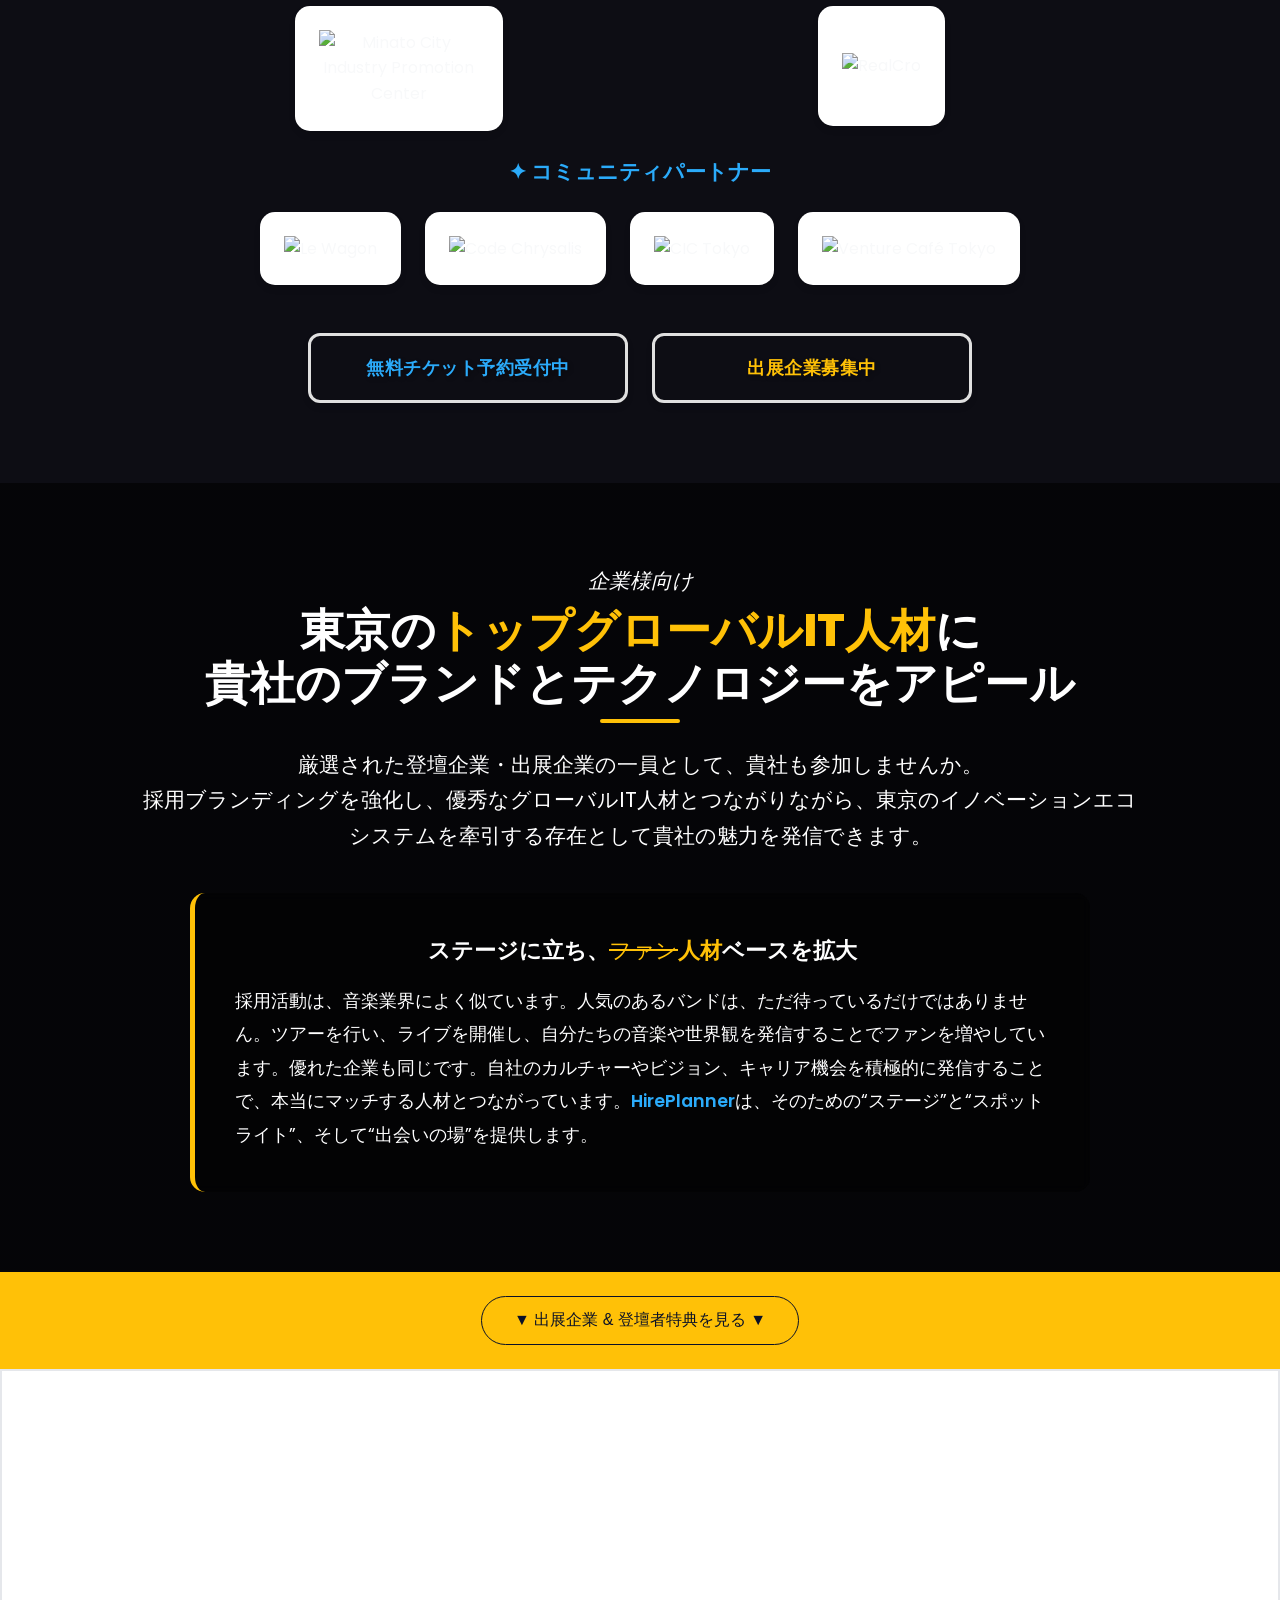
==== commit 7193c3fe: "Add files via upload" ====
--- a/index_jp.html
+++ b/index_jp.html
@@ -6118,7 +6118,7 @@
                                 </div>
                                 
                                 <!-- Main メッセージ -->
-                                <p style="color: #ffffff; font-size: 0.85rem; font-weight: 600; text-align: center; margin-bottom: 1rem; line-height: 1.6; max-width: 600px;">
+                                <p style="color: #ffffff; font-size: 0.85rem; font-weight: 600; text-align: center; margin-bottom: 1rem; line-height: 1.4; max-width: 600px;">
                                     登壇者および参加者の皆さまからの動画コメントは、近日公開予定です。<br>ぜひまたチェックしてください。
                                 </p>
                                 
